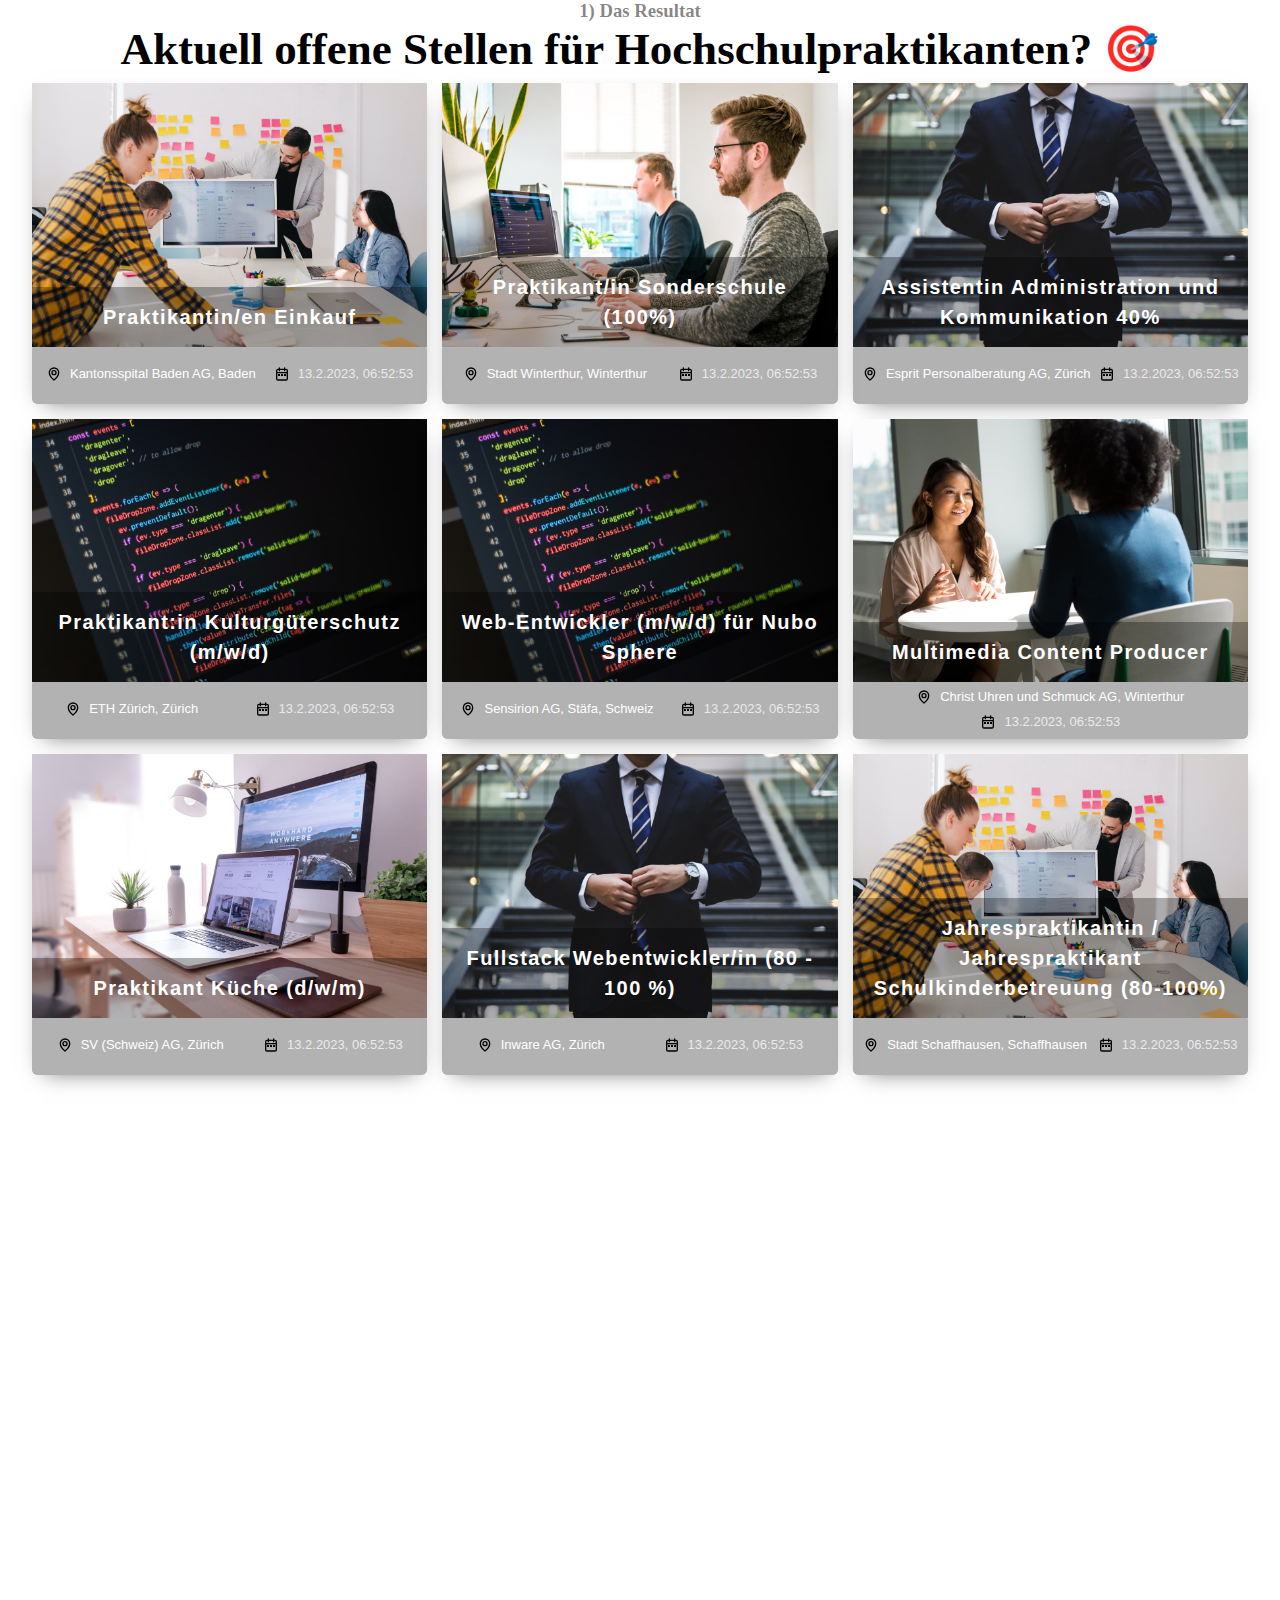
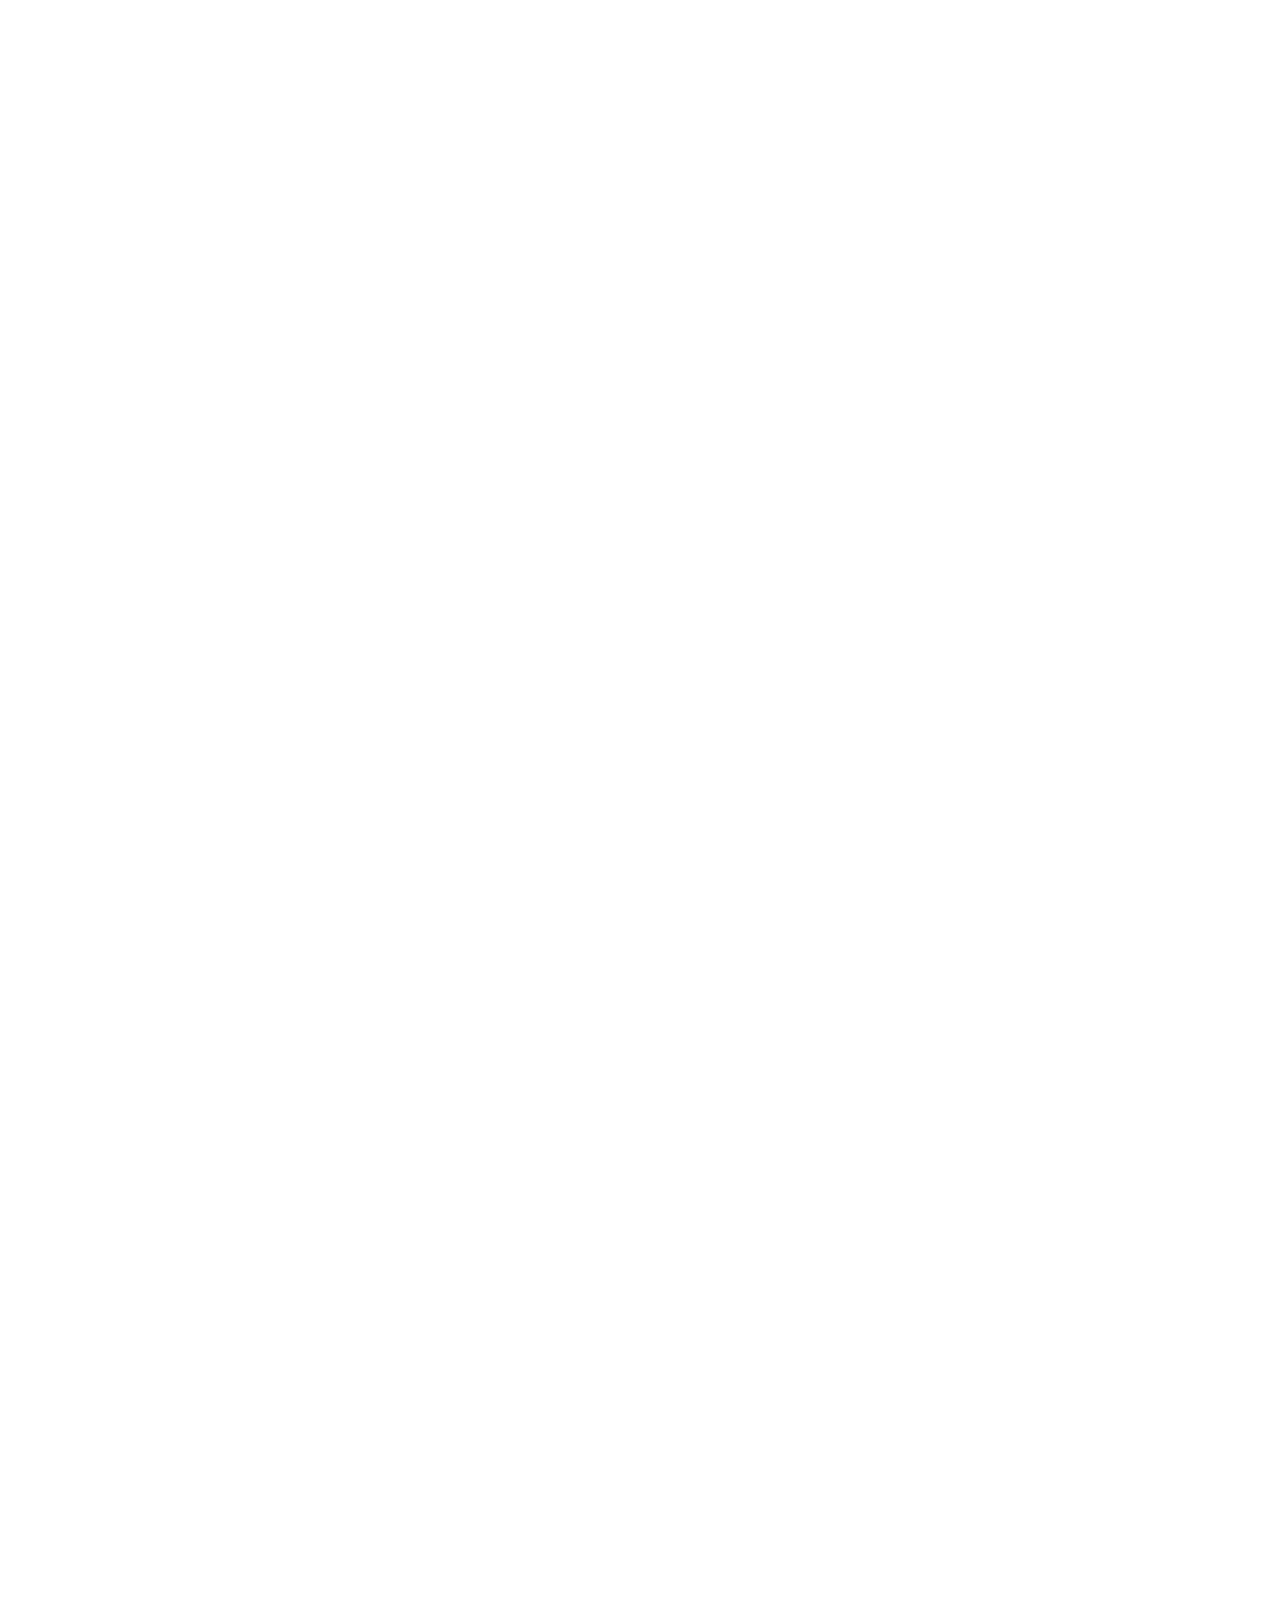
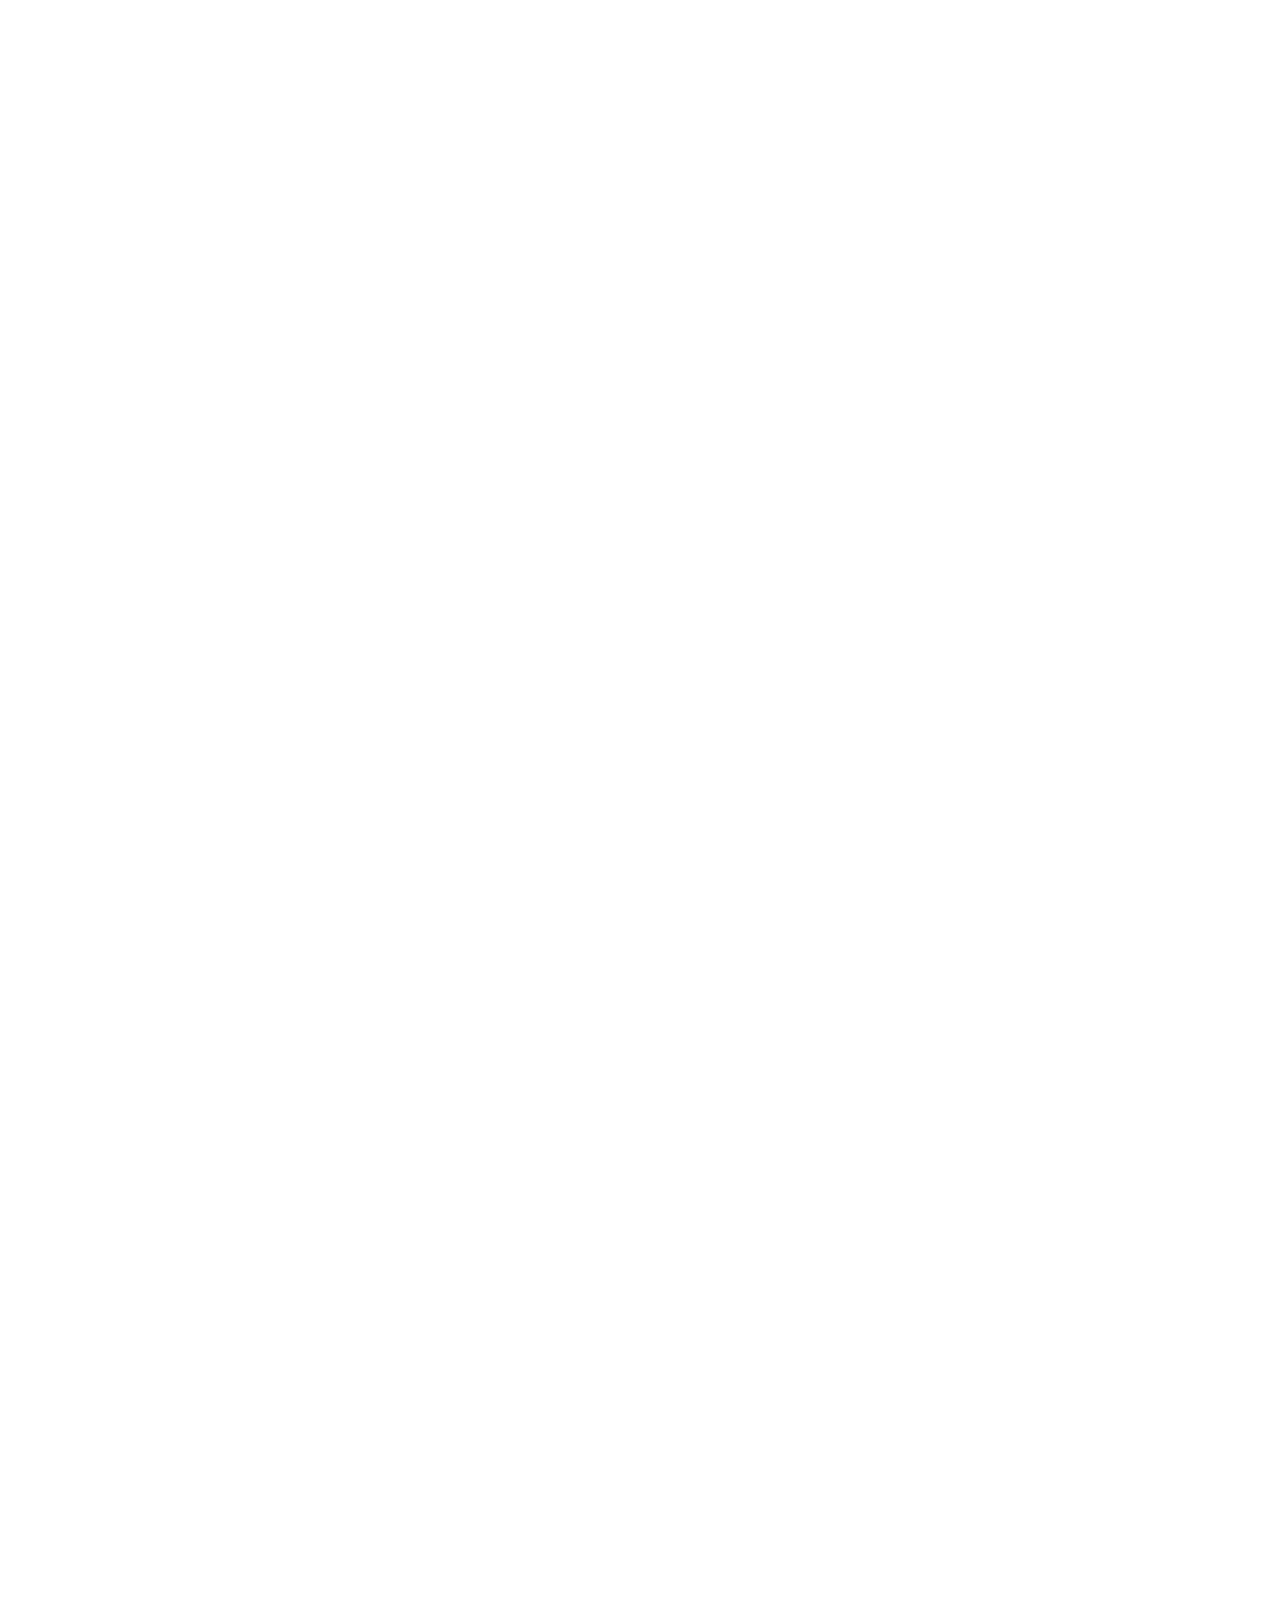
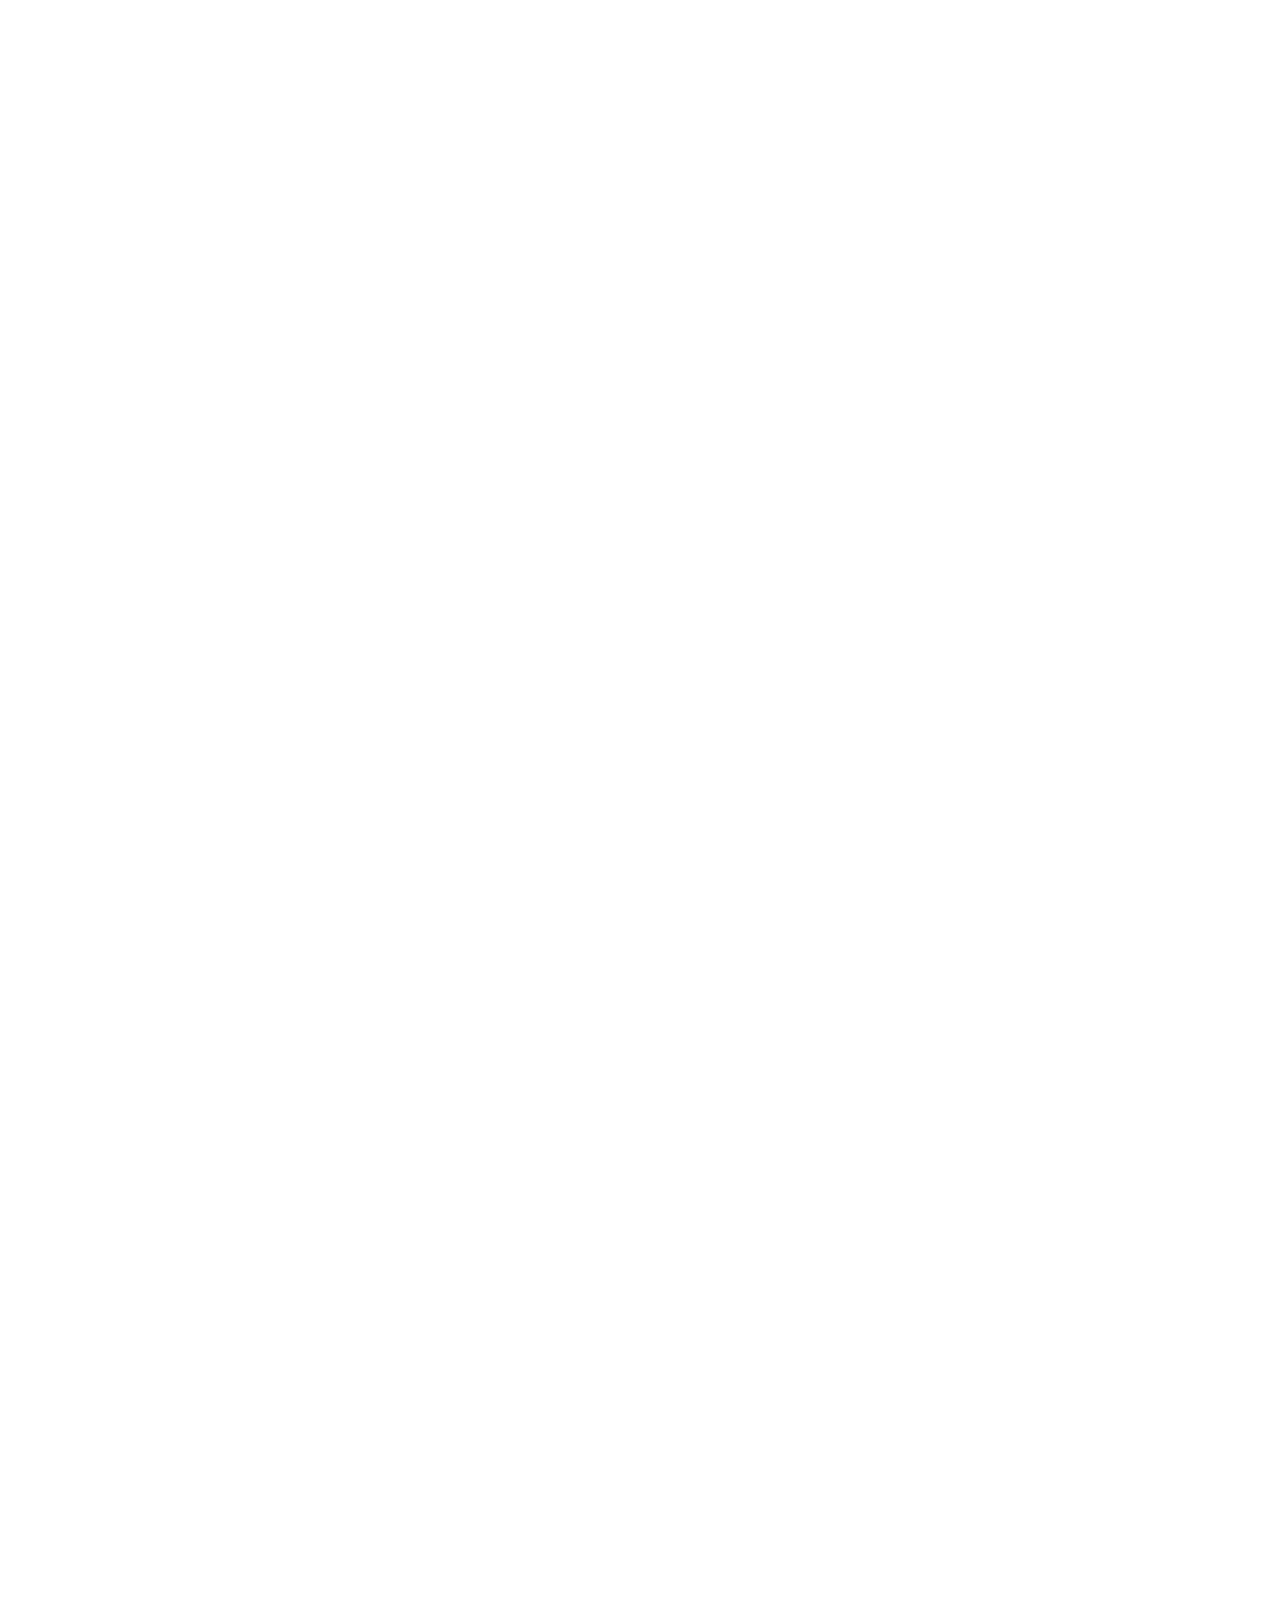
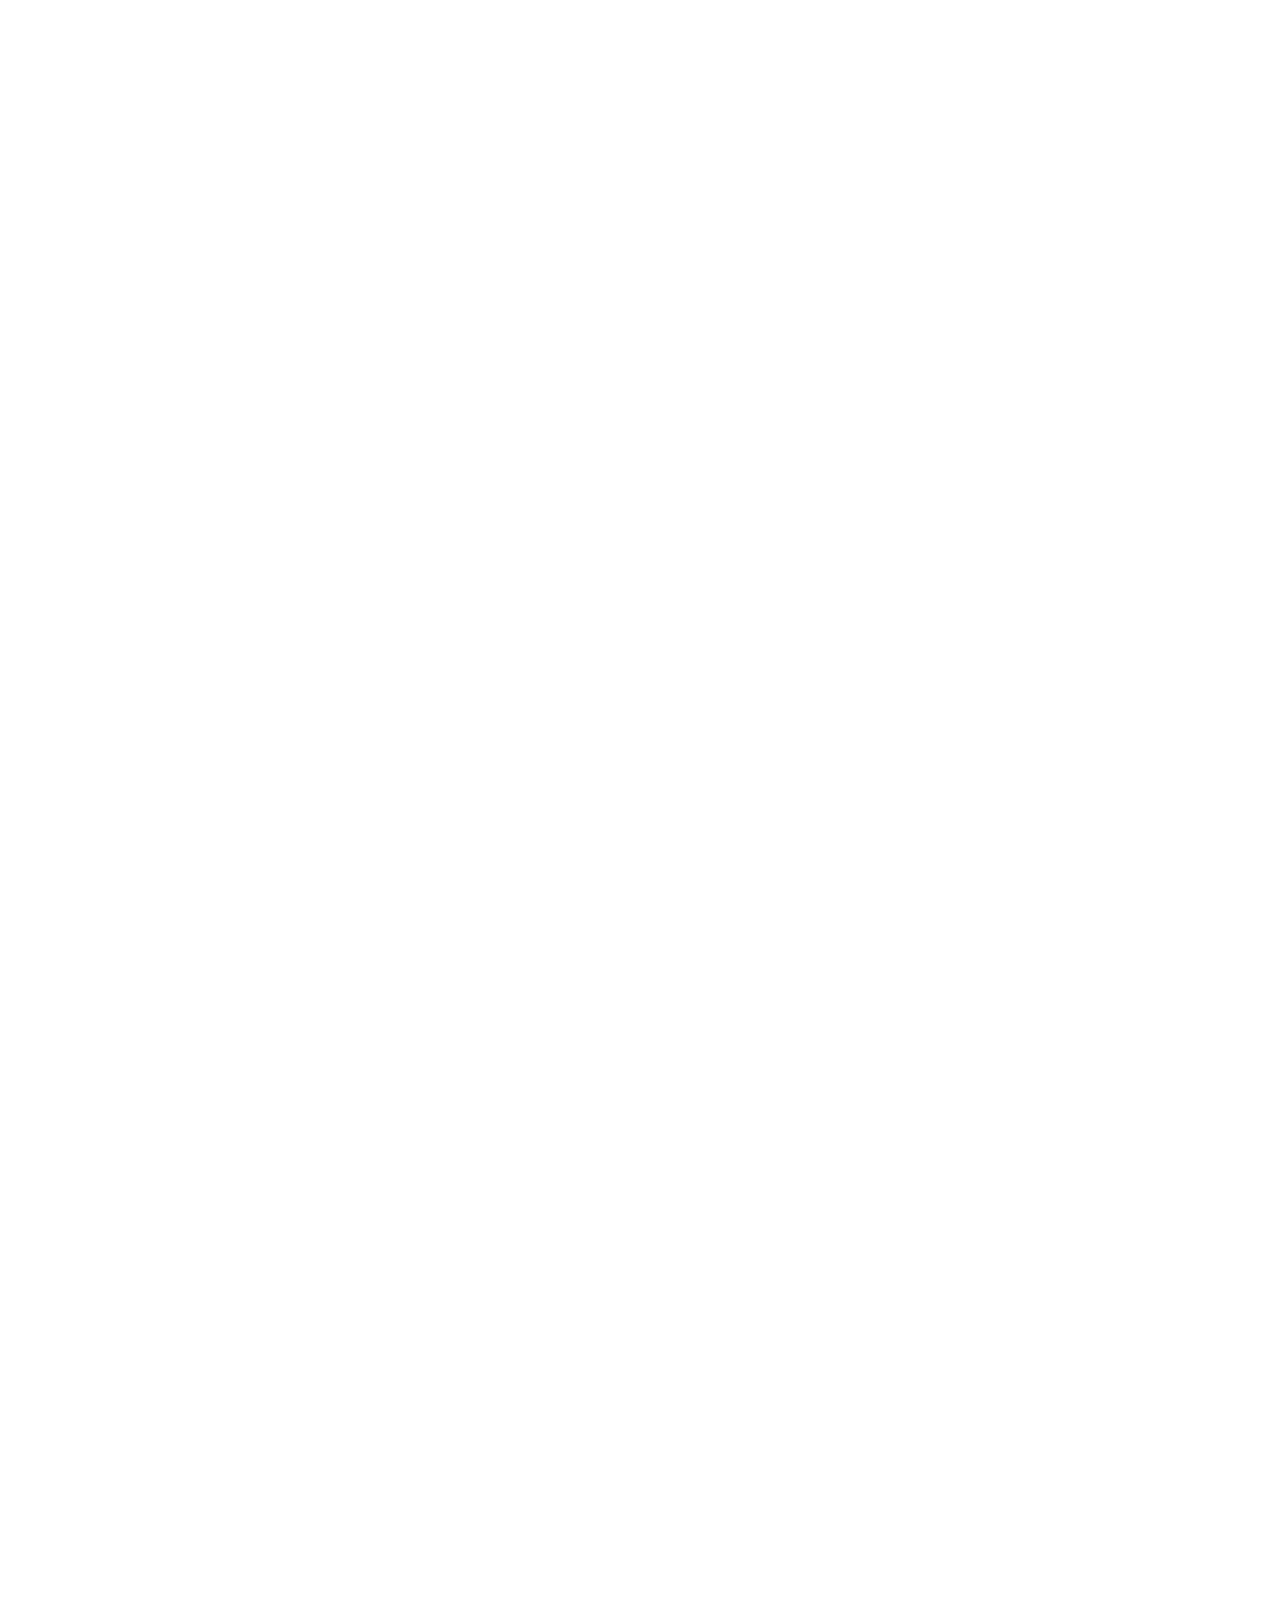
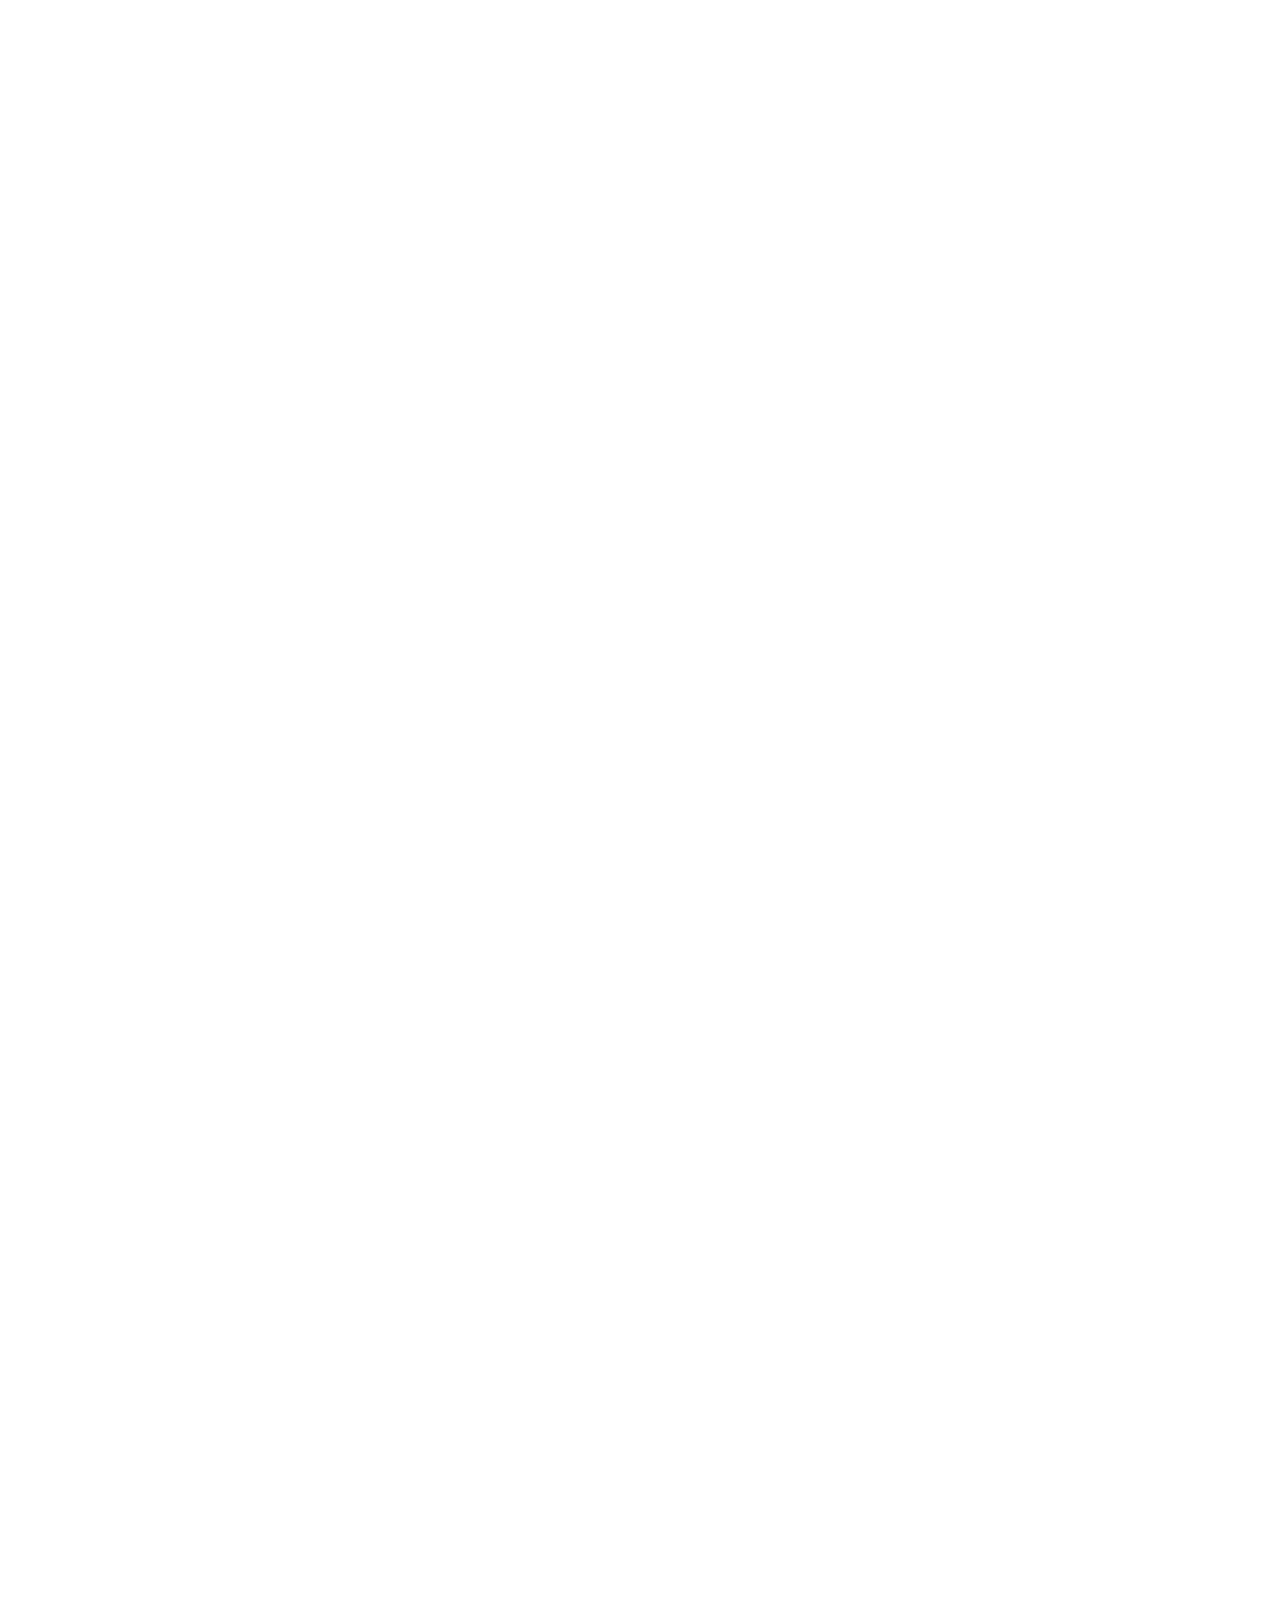
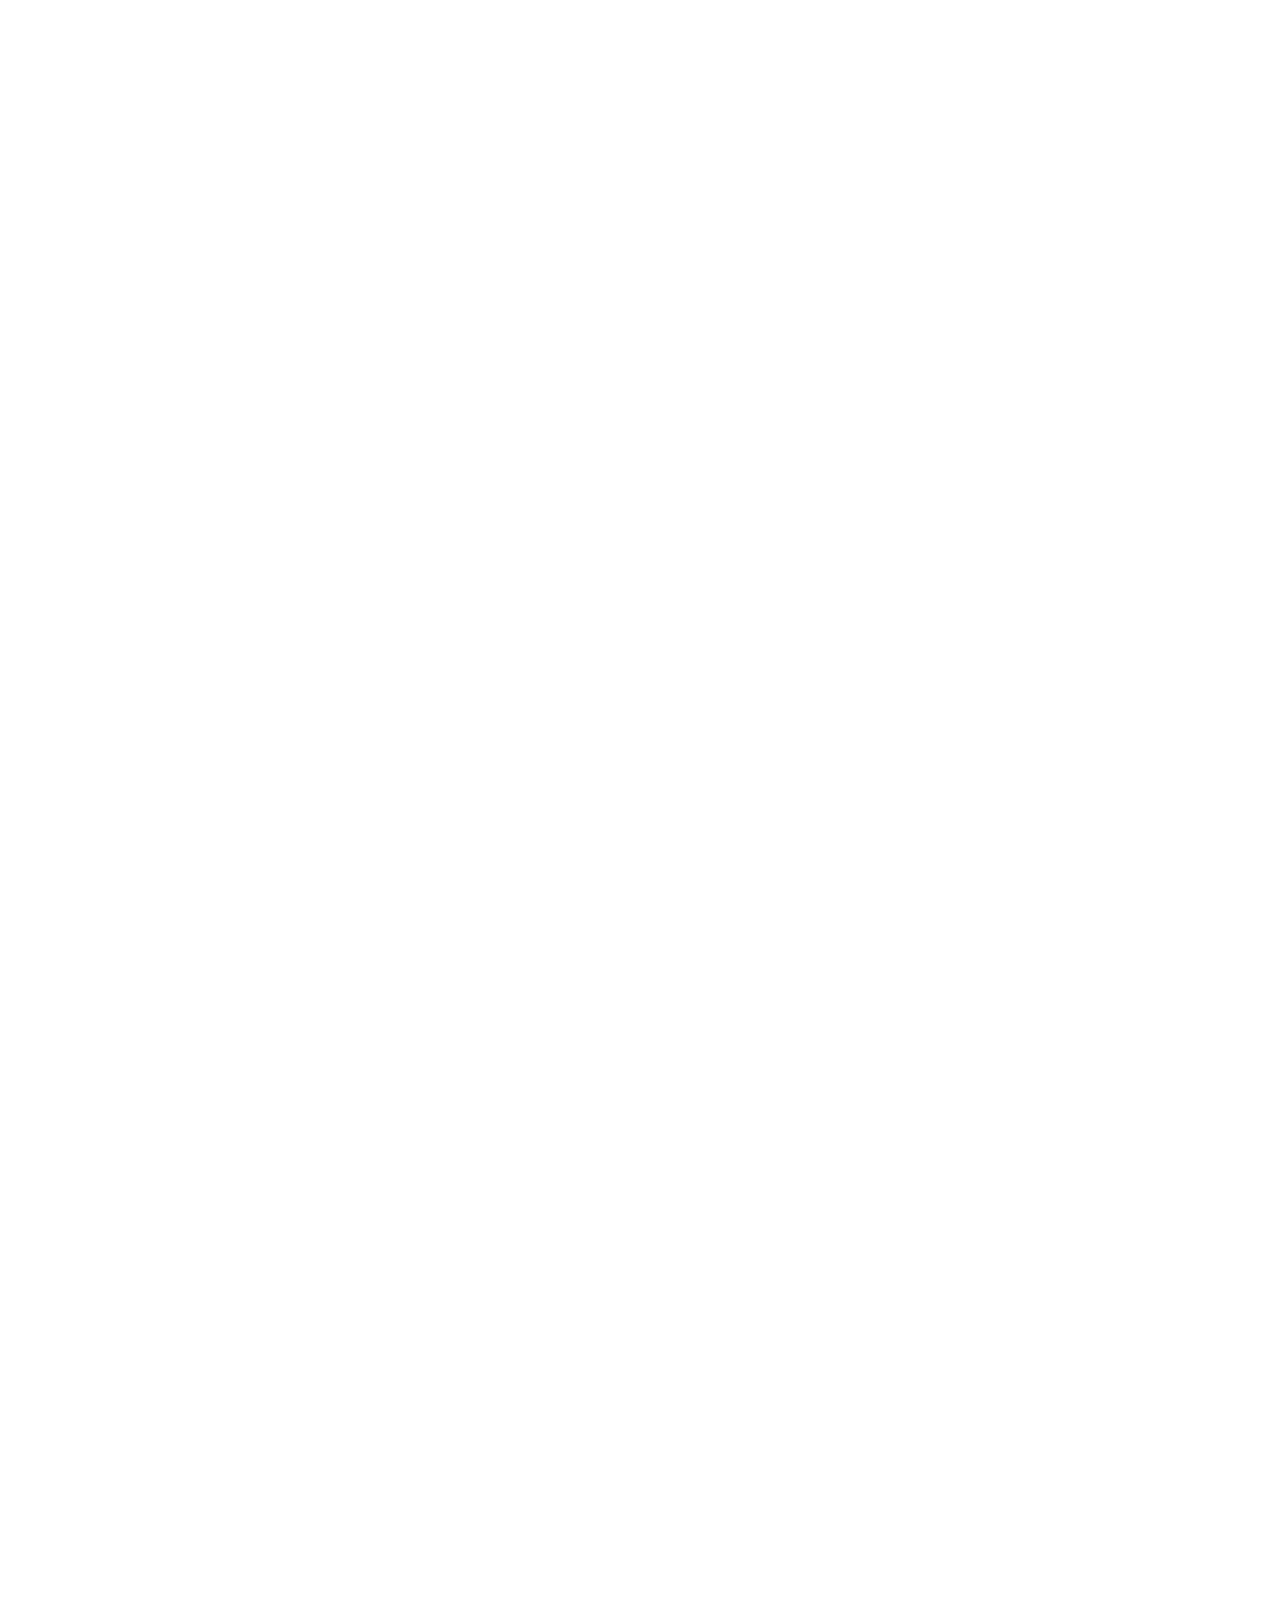
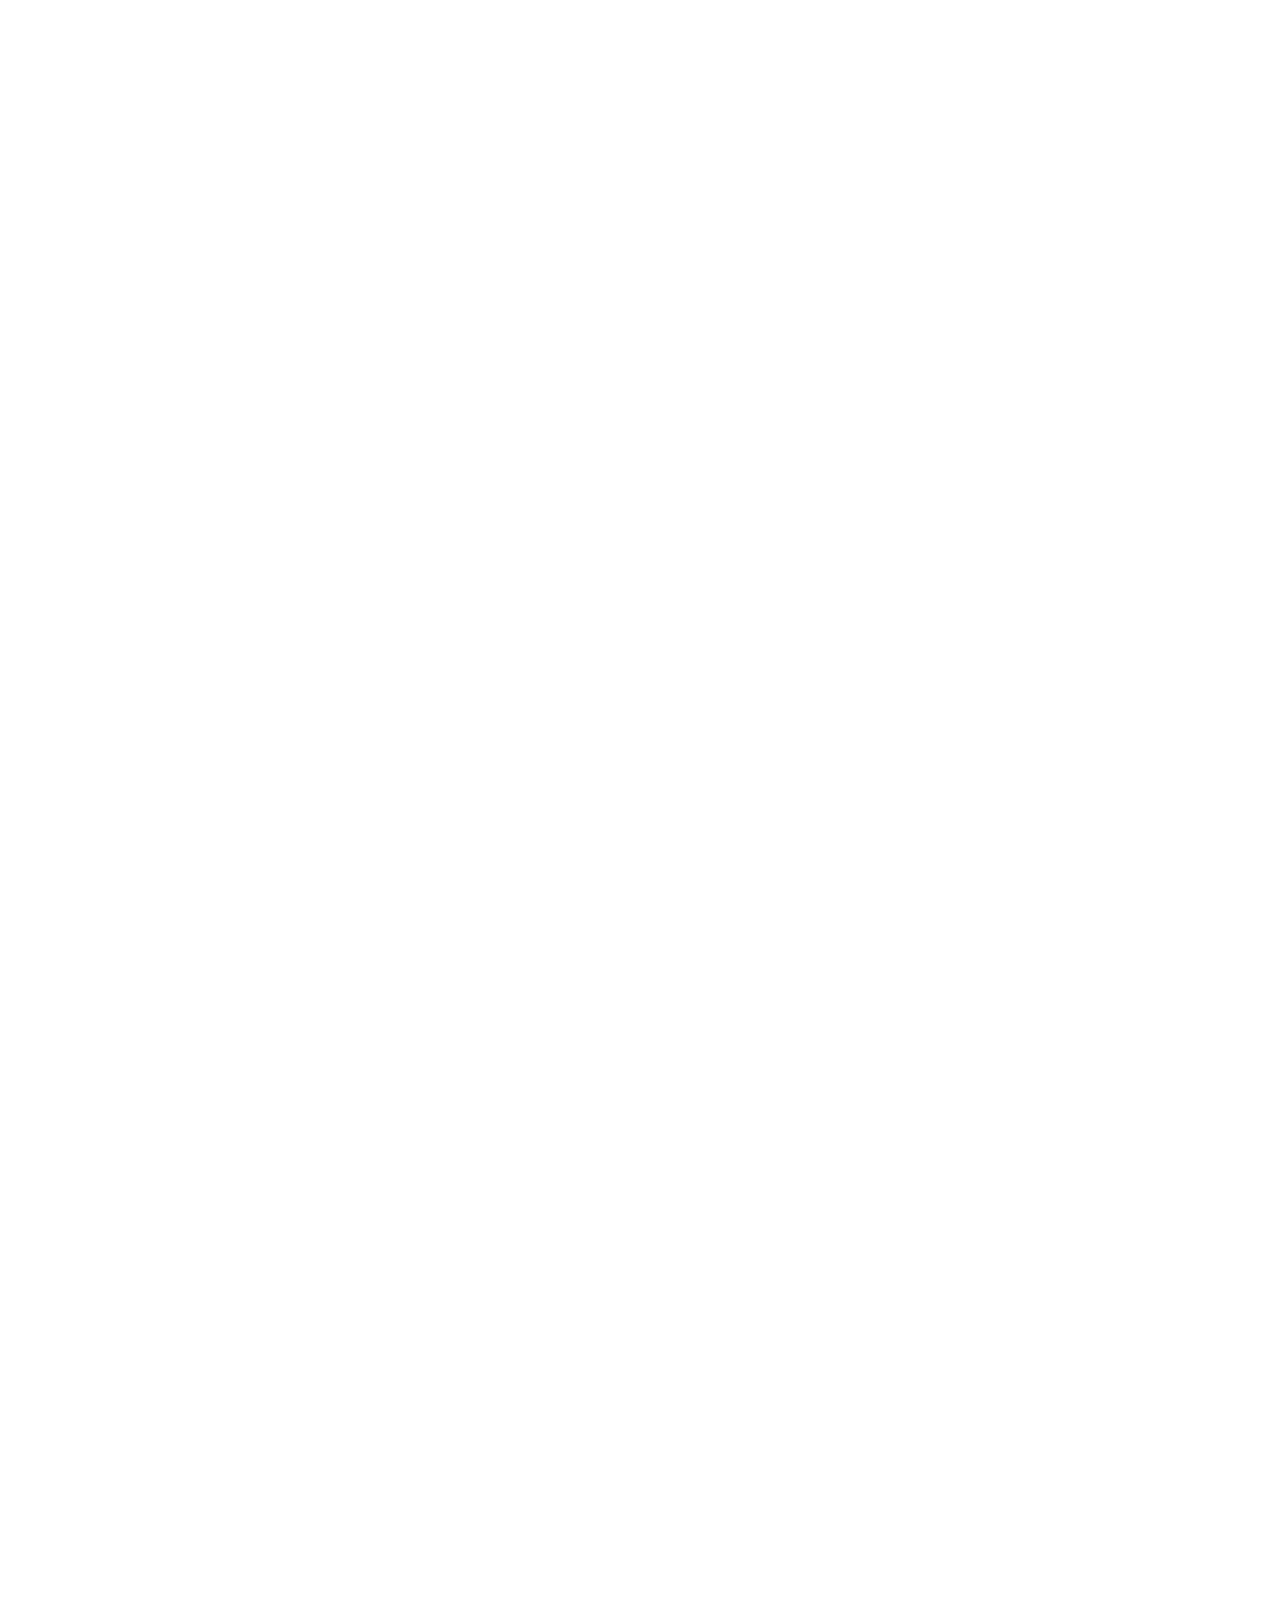
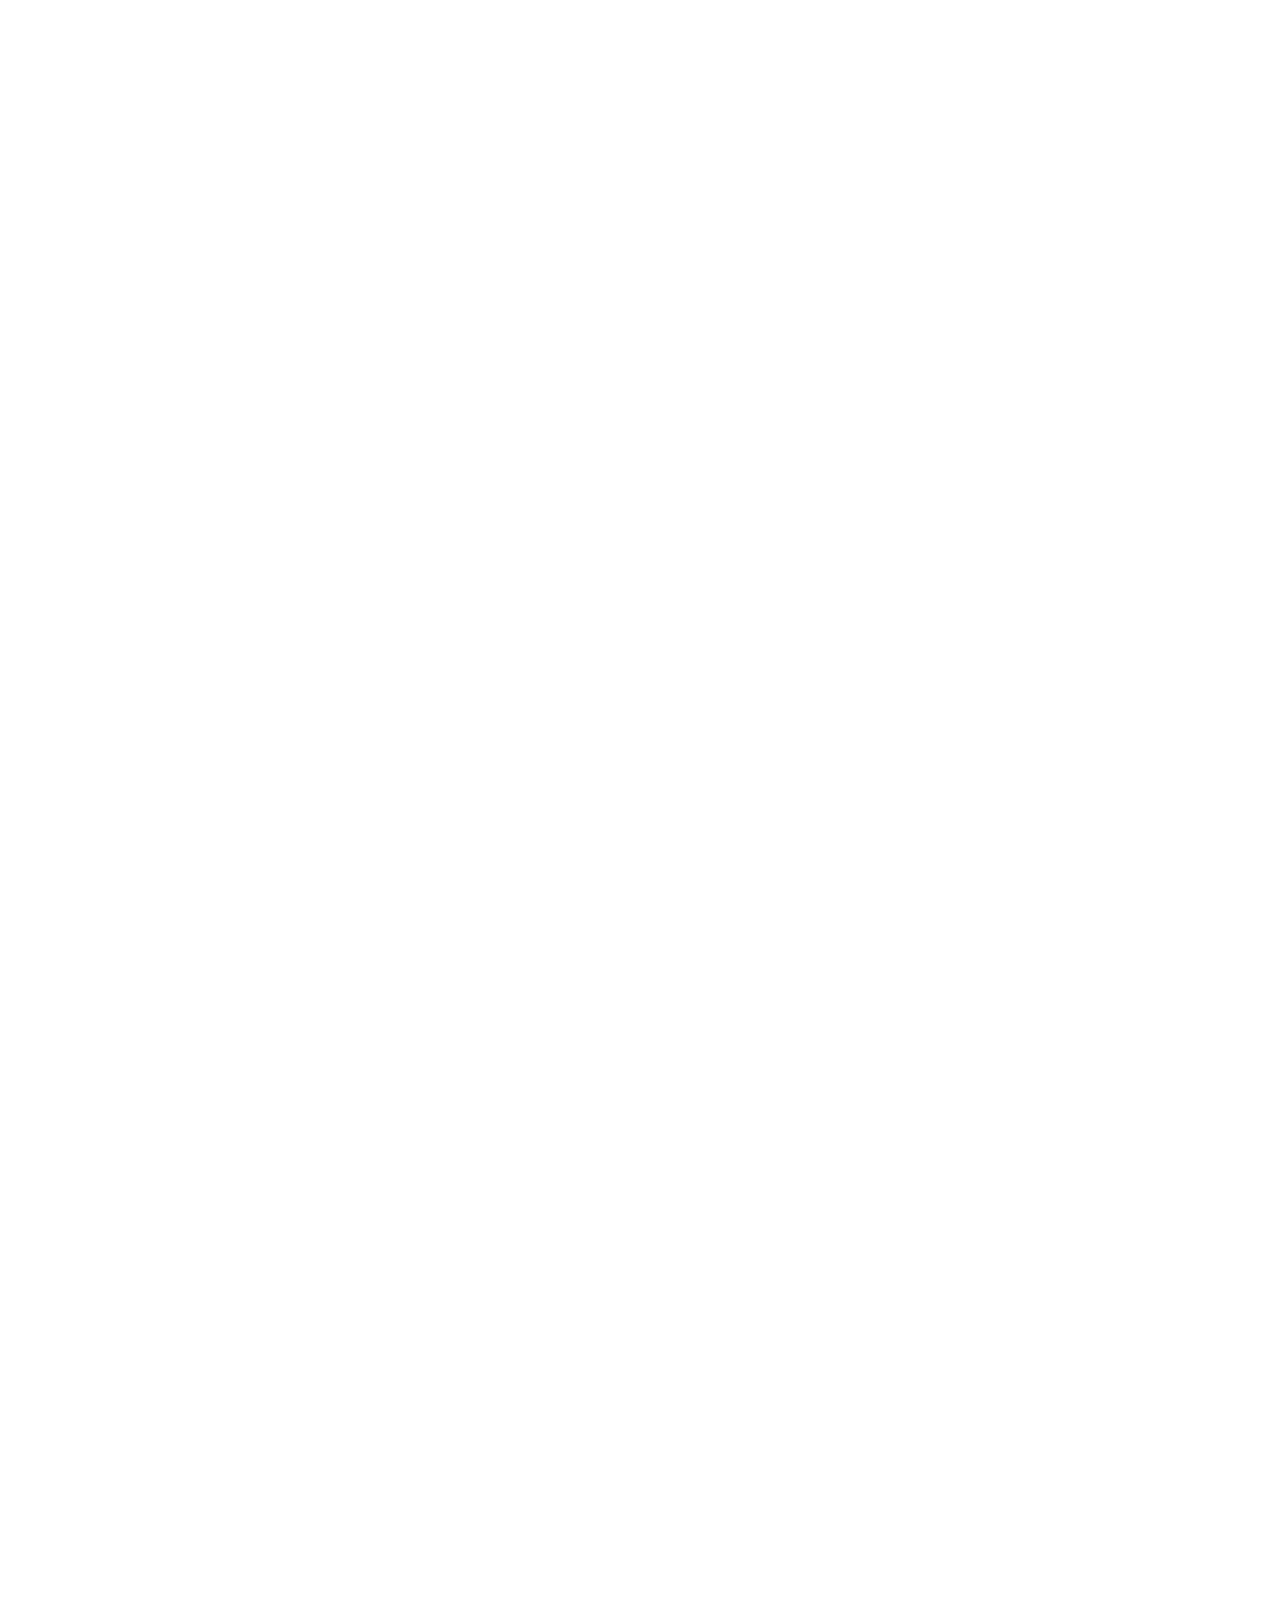
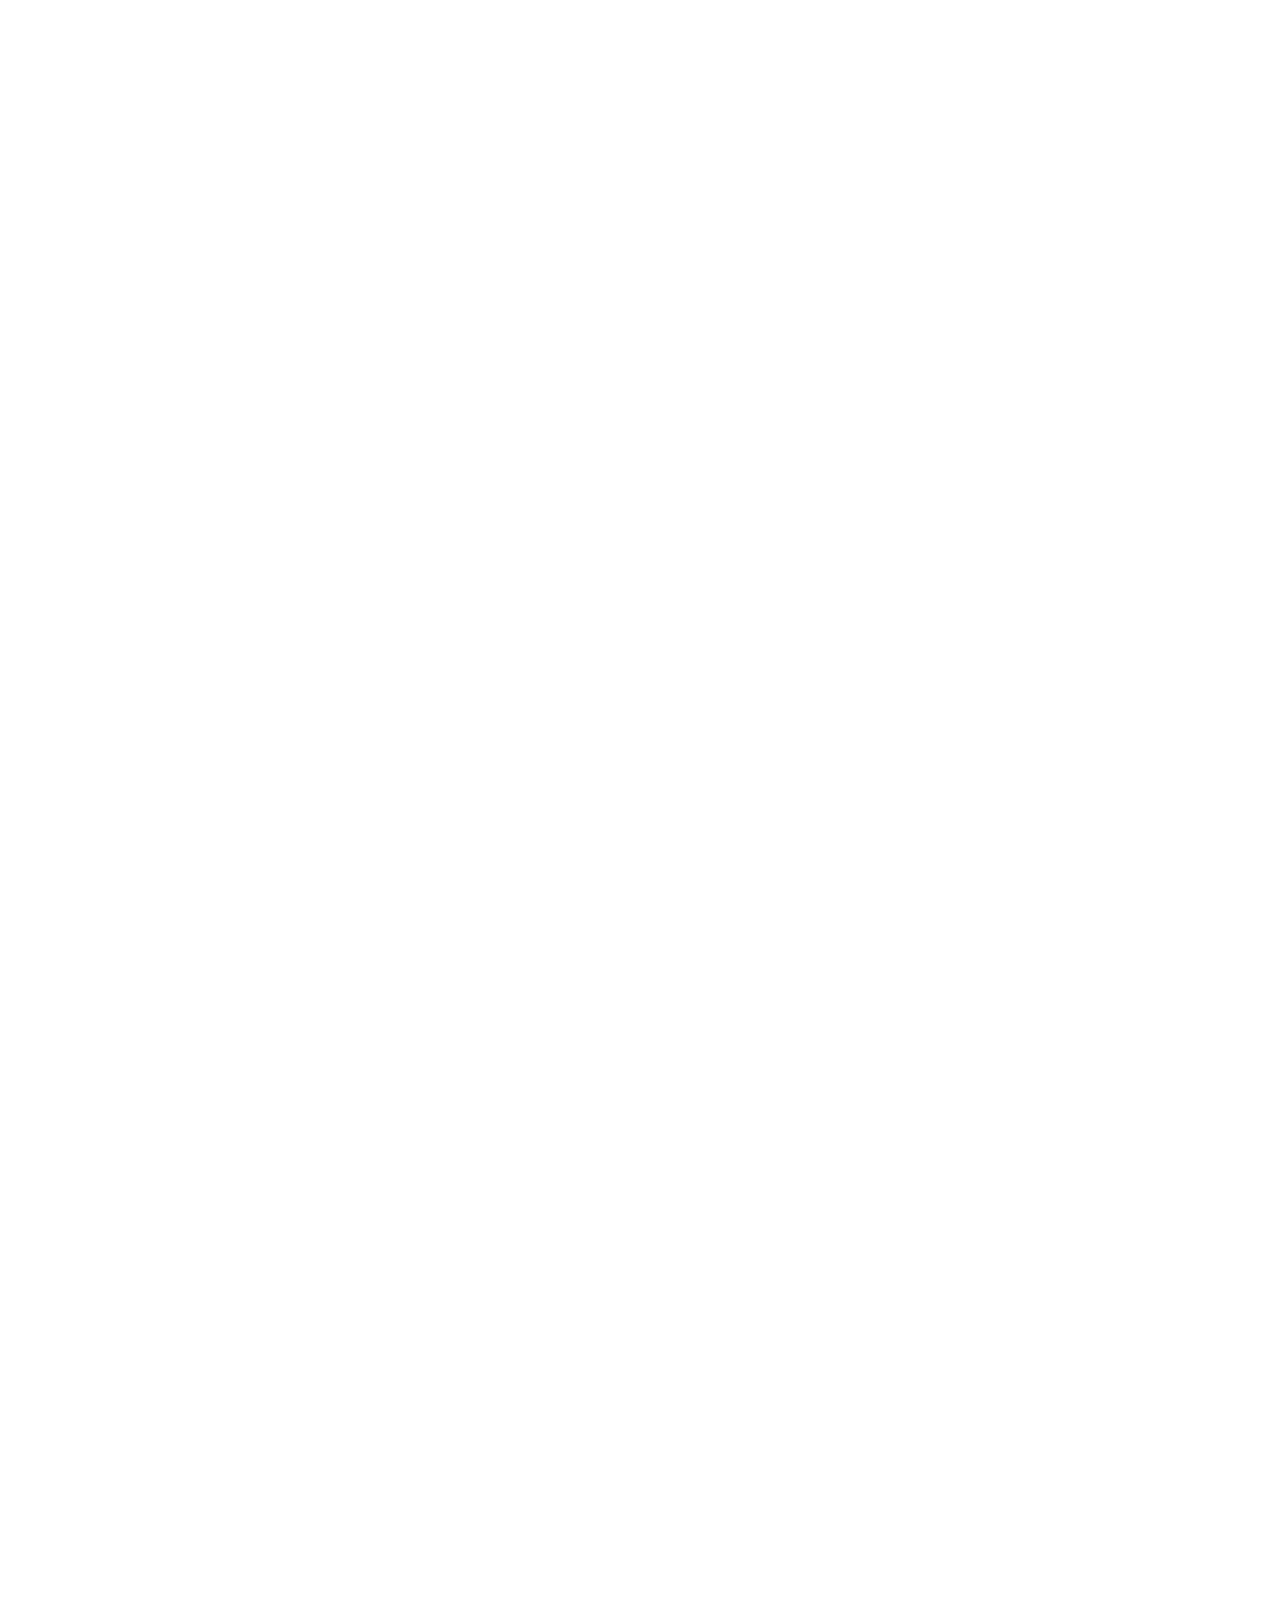
==== frontend-ui/index.html @ b2c623ce "Added all files to reproduce my project to build a ui" ====
<!DOCTYPE html>
<html lang="de">

<head>
	<meta http-equiv="Content-Type" content="text/html; charset=UTF-8">

	<meta http-equiv="X-UA-Compatible" content="IE=edge">
	<meta name="viewport" content="width=device-width, initial-scale=1.0">
	<title>GUI for Jobs</title>
	<link rel="stylesheet" href="/frontend-ui/static-styles.css">
	<script src="/frontend-ui/app.js" defer></script>
</head>

<body>

	  <div class="db-sect-1">
		<div class="db-sec-titles">
		  <h2 class="h2-dashboard">Aktuell offene Stellen für Hochschulpraktikanten? 🎯</h2>
		  <h3 class="h3-dashboard">Das Resultat</h3>
		</div>

		<div class="jobs-main-wrap">
			<div class="jobs-item"><a
					href="https://www.jobs.ch/de/stellenangebote/detail/d42a037b-f106-437b-9955-d4e9dcb86947/?hash=fbe73fe5ed397c42918bfc75508d3b07&amp;profile-id=02ce1cf1-efd1-4e40-ad52-3e8447c1fe2d&amp;reference-date=2023-02-11&amp;source=job_alert_email_direct&amp;pid=1&amp;utm_source=automail-job-push&amp;utm_medium=email&amp;utm_campaign=wb%3Ajobs%7Ctg%3Ab2c%7Ccn%3Aww%7Clg%3Ade%7Cmg%3Ajob-views%7Cpd%3An%7Ccd%3Ajob-alert&amp;utm_content=job-link&amp;uid=6c67e29e-faf0-4238-ad1d-0e2a6c78868c&amp;mid=4aa61211-4a1c-420b-a688-aee861d02926"
					target="_blank" rel="noreferrer">
					<div class="img-wrap">
						<img class="job-img" alt="A random Job-Image">
						<div class="transparency">
							<div class="info-wrap">
								<p class="job-title">Praktikantin/en Einkauf</p>
							</div>
						</div>
					</div>
					<div class="job-infos">
						<div class="employer-info">Kantonsspital Baden AG, Baden</div>
						<div class="date-info">13.2.2023, 06:52:53</div>
					</div>
				</a></div>
			<div class="jobs-item"><a
					href="https://www.jobs.ch/de/stellenangebote/detail/8ad6c589-8643-4232-9a1c-5e564fb06d7a/?source=job_alert_promo&amp;pid=1&amp;utm_source=automail-job-push&amp;utm_medium=email&amp;utm_campaign=wb%3Ajobs%7Ctg%3Ab2c%7Ccn%3Aww%7Clg%3Ade%7Cmg%3Ajob-views%7Cpd%3An%7Ccd%3Ajob-alert&amp;utm_content=job-link-promo&amp;uid=6c67e29e-faf0-4238-ad1d-0e2a6c78868c&amp;mid=4aa61211-4a1c-420b-a688-aee861d02926"
					target="_blank" rel="noreferrer">
					<div class="img-wrap">
						<img class="job-img" alt="A random Job-Image">
						<div class="transparency">
							<div class="info-wrap">
								<p class="job-title">Praktikant/in Sonderschule (100%)</p>
							</div>
						</div>
					</div>
					<div class="job-infos">
						<div class="employer-info">Stadt Winterthur, Winterthur</div>
						<div class="date-info">13.2.2023, 06:52:53</div>
					</div>
				</a></div>
			<div class="jobs-item"><a
					href="https://www.jobs.ch/de/stellenangebote/detail/8efa7870-c59c-4d46-a7e1-9d0071b95075/?hash=fbe73fe5ed397c42918bfc75508d3b07&amp;profile-id=02ce1cf1-efd1-4e40-ad52-3e8447c1fe2d&amp;reference-date=2023-02-11&amp;source=job_alert_email_direct&amp;pid=1&amp;utm_source=automail-job-push&amp;utm_medium=email&amp;utm_campaign=wb%3Ajobs%7Ctg%3Ab2c%7Ccn%3Aww%7Clg%3Ade%7Cmg%3Ajob-views%7Cpd%3An%7Ccd%3Ajob-alert&amp;utm_content=job-link&amp;uid=6c67e29e-faf0-4238-ad1d-0e2a6c78868c&amp;mid=4aa61211-4a1c-420b-a688-aee861d02926"
					target="_blank" rel="noreferrer">
					<div class="img-wrap">
						<img class="job-img" alt="A random Job-Image">
						<div class="transparency">
							<div class="info-wrap">
								<p class="job-title">Assistentin Administration und Kommunikation 40%</p>
							</div>
						</div>
					</div>
					<div class="job-infos">
						<div class="employer-info">Esprit Personalberatung AG, Zürich</div>
						<div class="date-info">13.2.2023, 06:52:53</div>
					</div>
				</a></div>
			<div class="jobs-item"><a
					href="https://www.jobs.ch/de/stellenangebote/detail/1e14dfa9-d906-4633-bedf-cce55b2559cf/?source=job_alert_promo&amp;pid=1&amp;utm_source=automail-job-push&amp;utm_medium=email&amp;utm_campaign=wb%3Ajobs%7Ctg%3Ab2c%7Ccn%3Aww%7Clg%3Ade%7Cmg%3Ajob-views%7Cpd%3An%7Ccd%3Ajob-alert&amp;utm_content=job-link-promo&amp;uid=6c67e29e-faf0-4238-ad1d-0e2a6c78868c&amp;mid=4aa61211-4a1c-420b-a688-aee861d02926"
					target="_blank" rel="noreferrer">
					<div class="img-wrap">
						<img class="job-img" alt="A random Job-Image">
						<div class="transparency">
							<div class="info-wrap">
								<p class="job-title">Praktikant:in Kulturgüterschutz (m/w/d)</p>
							</div>
						</div>
					</div>
					<div class="job-infos">
						<div class="employer-info">ETH Zürich, Zürich</div>
						<div class="date-info">13.2.2023, 06:52:53</div>
					</div>
				</a></div>
			<div class="jobs-item"><a
					href="https://www.jobs.ch/de/stellenangebote/detail/1084743a-dd41-4aab-8684-47fe29b6cdba/?source=job_alert_promo&amp;pid=1&amp;utm_source=automail-job-push&amp;utm_medium=email&amp;utm_campaign=wb%3Ajobs%7Ctg%3Ab2c%7Ccn%3Aww%7Clg%3Ade%7Cmg%3Ajob-views%7Cpd%3An%7Ccd%3Ajob-alert&amp;utm_content=job-link-promo&amp;uid=6c67e29e-faf0-4238-ad1d-0e2a6c78868c&amp;mid=4aa61211-4a1c-420b-a688-aee861d02926"
					target="_blank" rel="noreferrer">
					<div class="img-wrap">
						<img class="job-img" alt="A random Job-Image">
						<div class="transparency">
							<div class="info-wrap">
								<p class="job-title">Web-Entwickler (m/w/d) für Nubo Sphere</p>
							</div>
						</div>
					</div>
					<div class="job-infos">
						<div class="employer-info">Sensirion AG, Stäfa, Schweiz</div>
						<div class="date-info">13.2.2023, 06:52:53</div>
					</div>
				</a></div>
			<div class="jobs-item"><a
					href="https://www.jobs.ch/de/stellenangebote/detail/fcc39ccb-732c-4277-91d4-91e0740c3258/?source=job_alert_promo&amp;pid=1&amp;utm_source=automail-job-push&amp;utm_medium=email&amp;utm_campaign=wb%3Ajobs%7Ctg%3Ab2c%7Ccn%3Aww%7Clg%3Ade%7Cmg%3Ajob-views%7Cpd%3An%7Ccd%3Ajob-alert&amp;utm_content=job-link-promo&amp;uid=6c67e29e-faf0-4238-ad1d-0e2a6c78868c&amp;mid=4aa61211-4a1c-420b-a688-aee861d02926"
					target="_blank" rel="noreferrer">
					<div class="img-wrap">
						<img class="job-img" alt="A random Job-Image">
						<div class="transparency">
							<div class="info-wrap">
								<p class="job-title">Multimedia Content Producer</p>
							</div>
						</div>
					</div>
					<div class="job-infos">
						<div class="employer-info">Christ Uhren und Schmuck AG, Winterthur</div>
						<div class="date-info">13.2.2023, 06:52:53</div>
					</div>
				</a></div>
			<div class="jobs-item"><a
					href="https://www.jobs.ch/de/stellenangebote/detail/488e62a5-0ed8-4889-9551-92bb5db9c20d/?source=job_alert_promo&amp;pid=1&amp;utm_source=automail-job-push&amp;utm_medium=email&amp;utm_campaign=wb%3Ajobs%7Ctg%3Ab2c%7Ccn%3Aww%7Clg%3Ade%7Cmg%3Ajob-views%7Cpd%3An%7Ccd%3Ajob-alert&amp;utm_content=job-link-promo&amp;uid=6c67e29e-faf0-4238-ad1d-0e2a6c78868c&amp;mid=4aa61211-4a1c-420b-a688-aee861d02926"
					target="_blank" rel="noreferrer">
					<div class="img-wrap">
						<img class="job-img" alt="A random Job-Image">
						<div class="transparency">
							<div class="info-wrap">
								<p class="job-title">Praktikant Küche (d/w/m)</p>
							</div>
						</div>
					</div>
					<div class="job-infos">
						<div class="employer-info">SV (Schweiz) AG, Zürich</div>
						<div class="date-info">13.2.2023, 06:52:53</div>
					</div>
				</a></div>
			<div class="jobs-item"><a
					href="https://www.jobs.ch/de/stellenangebote/detail/688431a3-7bea-40c6-962c-511d11805c5e/?source=job_alert_promo&amp;pid=1&amp;utm_source=automail-job-push&amp;utm_medium=email&amp;utm_campaign=wb%3Ajobs%7Ctg%3Ab2c%7Ccn%3Aww%7Clg%3Ade%7Cmg%3Ajob-views%7Cpd%3An%7Ccd%3Ajob-alert&amp;utm_content=job-link-promo&amp;uid=6c67e29e-faf0-4238-ad1d-0e2a6c78868c&amp;mid=4aa61211-4a1c-420b-a688-aee861d02926"
					target="_blank" rel="noreferrer">
					<div class="img-wrap">
						<img class="job-img" alt="A random Job-Image">
						<div class="transparency">
							<div class="info-wrap">
								<p class="job-title">Fullstack Webentwickler/in (80 - 100 %)</p>
							</div>
						</div>
					</div>
					<div class="job-infos">
						<div class="employer-info">Inware AG, Zürich</div>
						<div class="date-info">13.2.2023, 06:52:53</div>
					</div>
				</a></div>
			<div class="jobs-item"><a
					href="https://www.jobs.ch/de/stellenangebote/detail/596dd1b3-904d-4fe9-aca6-09ddbf070ab8/?source=job_alert_promo&amp;pid=1&amp;utm_source=automail-job-push&amp;utm_medium=email&amp;utm_campaign=wb%3Ajobs%7Ctg%3Ab2c%7Ccn%3Aww%7Clg%3Ade%7Cmg%3Ajob-views%7Cpd%3An%7Ccd%3Ajob-alert&amp;utm_content=job-link-promo&amp;uid=6c67e29e-faf0-4238-ad1d-0e2a6c78868c&amp;mid=4aa61211-4a1c-420b-a688-aee861d02926"
					target="_blank" rel="noreferrer">
					<div class="img-wrap">
						<img class="job-img" alt="A random Job-Image">
						<div class="transparency">
							<div class="info-wrap">
								<p class="job-title">Jahrespraktikantin / Jahrespraktikant Schulkinderbetreuung (80-100%)</p>
							</div>
						</div>
					</div>
					<div class="job-infos">
						<div class="employer-info">Stadt Schaffhausen, Schaffhausen</div>
						<div class="date-info">13.2.2023, 06:52:53</div>
					</div>
				</a></div>
			<div class="jobs-item"><a
					href="https://www.jobs.ch/de/stellenangebote/detail/502c1aca-2429-4b4e-aab6-51193db931bd/?source=job_alert_promo&amp;pid=1&amp;utm_source=automail-job-push&amp;utm_medium=email&amp;utm_campaign=wb%3Ajobs%7Ctg%3Ab2c%7Ccn%3Aww%7Clg%3Ade%7Cmg%3Ajob-views%7Cpd%3An%7Ccd%3Ajob-alert&amp;utm_content=job-link-promo&amp;uid=6c67e29e-faf0-4238-ad1d-0e2a6c78868c&amp;mid=4aa61211-4a1c-420b-a688-aee861d02926"
					target="_blank" rel="noreferrer">
					<div class="img-wrap">
						<img class="job-img" alt="A random Job-Image">
						<div class="transparency">
							<div class="info-wrap">
								<p class="job-title">Engineering Manager w|m|d (Zurich - Hybrid Work Model 80-100%)</p>
							</div>
						</div>
					</div>
					<div class="job-infos">
						<div class="employer-info">SMG Swiss Marketplace Group AG, Zürich</div>
						<div class="date-info">13.2.2023, 06:52:53</div>
					</div>
				</a></div>
			<div class="jobs-item"><a
					href="https://www.jobs.ch/de/stellenangebote/detail/b6350d2c-5789-4540-ab86-127a4e8e998b/?source=job_alert_promo&amp;pid=1&amp;utm_source=automail-job-push&amp;utm_medium=email&amp;utm_campaign=wb%3Ajobs%7Ctg%3Ab2c%7Ccn%3Aww%7Clg%3Ade%7Cmg%3Ajob-views%7Cpd%3An%7Ccd%3Ajob-alert&amp;utm_content=job-link-promo&amp;uid=6c67e29e-faf0-4238-ad1d-0e2a6c78868c&amp;mid=4aa61211-4a1c-420b-a688-aee861d02926"
					target="_blank" rel="noreferrer">
					<div class="img-wrap">
						<img class="job-img" alt="A random Job-Image">
						<div class="transparency">
							<div class="info-wrap">
								<p class="job-title">Praktikantin Sporttherapie (m/w) 100%</p>
							</div>
						</div>
					</div>
					<div class="job-infos">
						<div class="employer-info">Kinderspital Zürich, Affoltern am Albis</div>
						<div class="date-info">13.2.2023, 06:52:53</div>
					</div>
				</a></div>
			<div class="jobs-item"><a
					href="https://www.jobs.ch/de/stellenangebote/detail/76828bd2-98ba-42e0-985d-48e74c82ee56/?source=job_alert_promo&amp;pid=1&amp;utm_source=automail-job-push&amp;utm_medium=email&amp;utm_campaign=wb%3Ajobs%7Ctg%3Ab2c%7Ccn%3Aww%7Clg%3Ade%7Cmg%3Ajob-views%7Cpd%3An%7Ccd%3Ajob-alert&amp;utm_content=job-link-promo&amp;uid=6c67e29e-faf0-4238-ad1d-0e2a6c78868c&amp;mid=4aa61211-4a1c-420b-a688-aee861d02926"
					target="_blank" rel="noreferrer">
					<div class="img-wrap">
						<img class="job-img" alt="A random Job-Image">
						<div class="transparency">
							<div class="info-wrap">
								<p class="job-title">Praktikant*in Aktivierungstherapie</p>
							</div>
						</div>
					</div>
					<div class="job-infos">
						<div class="employer-info">Stadt Zürich Gesundheitszentren für das Alter, Zürich</div>
						<div class="date-info">13.2.2023, 06:52:53</div>
					</div>
				</a></div>
			<div class="jobs-item"><a
					href="https://www.jobs.ch/de/stellenangebote/detail/e3ada7b2-668d-41ff-96d1-b6cb3065ad68/?source=job_alert_promo&amp;pid=1&amp;utm_source=automail-job-push&amp;utm_medium=email&amp;utm_campaign=wb%3Ajobs%7Ctg%3Ab2c%7Ccn%3Aww%7Clg%3Ade%7Cmg%3Ajob-views%7Cpd%3An%7Ccd%3Ajob-alert&amp;utm_content=job-link-promo&amp;uid=6c67e29e-faf0-4238-ad1d-0e2a6c78868c&amp;mid=4aa61211-4a1c-420b-a688-aee861d02926"
					target="_blank" rel="noreferrer">
					<div class="img-wrap">
						<img class="job-img" alt="A random Job-Image">
						<div class="transparency">
							<div class="info-wrap">
								<p class="job-title">Spezialist*innen Grundsteuern</p>
							</div>
						</div>
					</div>
					<div class="job-infos">
						<div class="employer-info">Zürich</div>
						<div class="date-info">13.2.2023, 06:52:53</div>
					</div>
				</a></div>
			<div class="jobs-item"><a
					href="https://www.jobs.ch/de/stellenangebote/detail/046f57dd-b00e-4070-9cbd-4df2dd0b1a42/?source=job_alert_promo&amp;pid=1&amp;utm_source=automail-job-push&amp;utm_medium=email&amp;utm_campaign=wb%3Ajobs%7Ctg%3Ab2c%7Ccn%3Aww%7Clg%3Ade%7Cmg%3Ajob-views%7Cpd%3An%7Ccd%3Ajob-alert&amp;utm_content=job-link-promo&amp;uid=6c67e29e-faf0-4238-ad1d-0e2a6c78868c&amp;mid=4aa61211-4a1c-420b-a688-aee861d02926"
					target="_blank" rel="noreferrer">
					<div class="img-wrap">
						<img class="job-img" alt="A random Job-Image">
						<div class="transparency">
							<div class="info-wrap">
								<p class="job-title">Internship Sensory Neuroscience</p>
							</div>
						</div>
					</div>
					<div class="job-infos">
						<div class="employer-info">Givaudan, Kemptthal (Switzerland) or Cincinnati (USA)</div>
						<div class="date-info">13.2.2023, 06:52:53</div>
					</div>
				</a></div>
			<div class="jobs-item"><a
					href="https://www.jobs.ch/de/stellenangebote/detail/4ce4d3aa-68ed-45d9-ba00-c9da6311af9b/?source=job_alert_promo&amp;pid=1&amp;utm_source=automail-job-push&amp;utm_medium=email&amp;utm_campaign=wb%3Ajobs%7Ctg%3Ab2c%7Ccn%3Aww%7Clg%3Ade%7Cmg%3Ajob-views%7Cpd%3An%7Ccd%3Ajob-alert&amp;utm_content=job-link-promo&amp;uid=6c67e29e-faf0-4238-ad1d-0e2a6c78868c&amp;mid=4aa61211-4a1c-420b-a688-aee861d02926"
					target="_blank" rel="noreferrer">
					<div class="img-wrap">
						<img class="job-img" alt="A random Job-Image">
						<div class="transparency">
							<div class="info-wrap">
								<p class="job-title">HR Systems &amp; Data Specialist (M/F/D) 100%</p>
							</div>
						</div>
					</div>
					<div class="job-infos">
						<div class="employer-info">Swissport International AG, Glattbrugg</div>
						<div class="date-info">13.2.2023, 06:52:53</div>
					</div>
				</a></div>
			<div class="jobs-item"><a
					href="https://www.jobs.ch/de/stellenangebote/detail/8efa7870-c59c-4d46-a7e1-9d0071b95075/?hash=6aba5feb1cb4599ab6c37d9dc49808c8&amp;profile-id=77e09f9e-eff8-45ad-9607-3410c2dd2404&amp;reference-date=2023-02-11&amp;source=job_alert_email_direct&amp;pid=1&amp;utm_source=automail-job-push&amp;utm_medium=email&amp;utm_campaign=wb%3Ajobs%7Ctg%3Ab2c%7Ccn%3Aww%7Clg%3Ade%7Cmg%3Ajob-views%7Cpd%3An%7Ccd%3Ajob-alert&amp;utm_content=job-link&amp;uid=6c67e29e-faf0-4238-ad1d-0e2a6c78868c&amp;mid=4aa61211-4a1c-420b-a688-aee861d02926"
					target="_blank" rel="noreferrer">
					<div class="img-wrap">
						<img class="job-img" alt="A random Job-Image">
						<div class="transparency">
							<div class="info-wrap">
								<p class="job-title">Assistentin Administration und Kommunikation 40%</p>
							</div>
						</div>
					</div>
					<div class="job-infos">
						<div class="employer-info">Esprit Personalberatung AG, Zürich</div>
						<div class="date-info">13.2.2023, 06:52:53</div>
					</div>
				</a></div>
			<div class="jobs-item"><a
					href="https://www.jobs.ch/de/stellenangebote/detail/d42a037b-f106-437b-9955-d4e9dcb86947/?hash=6aba5feb1cb4599ab6c37d9dc49808c8&amp;profile-id=77e09f9e-eff8-45ad-9607-3410c2dd2404&amp;reference-date=2023-02-11&amp;source=job_alert_email_direct&amp;pid=1&amp;utm_source=automail-job-push&amp;utm_medium=email&amp;utm_campaign=wb%3Ajobs%7Ctg%3Ab2c%7Ccn%3Aww%7Clg%3Ade%7Cmg%3Ajob-views%7Cpd%3An%7Ccd%3Ajob-alert&amp;utm_content=job-link&amp;uid=6c67e29e-faf0-4238-ad1d-0e2a6c78868c&amp;mid=4aa61211-4a1c-420b-a688-aee861d02926"
					target="_blank" rel="noreferrer">
					<div class="img-wrap">
						<img class="job-img" alt="A random Job-Image">
						<div class="transparency">
							<div class="info-wrap">
								<p class="job-title">Praktikantin/en Einkauf</p>
							</div>
						</div>
					</div>
					<div class="job-infos">
						<div class="employer-info">Kantonsspital Baden AG, Baden</div>
						<div class="date-info">13.2.2023, 06:52:53</div>
					</div>
				</a></div>
			<div class="jobs-item"><a
					href="https://www.jobs.ch/de/stellenangebote/detail/8efa7870-c59c-4d46-a7e1-9d0071b95075/?hash=b9eb68d765f0c7e76d531f542e05302e&amp;profile-id=c886c8e3-8247-4612-944b-15df77d6d964&amp;reference-date=2023-02-11&amp;source=job_alert_email_direct&amp;pid=1&amp;utm_source=automail-job-push&amp;utm_medium=email&amp;utm_campaign=wb%3Ajobs%7Ctg%3Ab2c%7Ccn%3Aww%7Clg%3Ade%7Cmg%3Ajob-views%7Cpd%3An%7Ccd%3Ajob-alert&amp;utm_content=job-link&amp;uid=6c67e29e-faf0-4238-ad1d-0e2a6c78868c&amp;mid=4aa61211-4a1c-420b-a688-aee861d02926"
					target="_blank" rel="noreferrer">
					<div class="img-wrap">
						<img class="job-img" alt="A random Job-Image">
						<div class="transparency">
							<div class="info-wrap">
								<p class="job-title">Assistentin Administration und Kommunikation 40%</p>
							</div>
						</div>
					</div>
					<div class="job-infos">
						<div class="employer-info">Esprit Personalberatung AG, Zürich</div>
						<div class="date-info">13.2.2023, 06:52:53</div>
					</div>
				</a></div>
			<div class="jobs-item"><a
					href="https://www.jobs.ch/de/stellenangebote/detail/d42a037b-f106-437b-9955-d4e9dcb86947/?hash=b9eb68d765f0c7e76d531f542e05302e&amp;profile-id=c886c8e3-8247-4612-944b-15df77d6d964&amp;reference-date=2023-02-11&amp;source=job_alert_email_direct&amp;pid=1&amp;utm_source=automail-job-push&amp;utm_medium=email&amp;utm_campaign=wb%3Ajobs%7Ctg%3Ab2c%7Ccn%3Aww%7Clg%3Ade%7Cmg%3Ajob-views%7Cpd%3An%7Ccd%3Ajob-alert&amp;utm_content=job-link&amp;uid=6c67e29e-faf0-4238-ad1d-0e2a6c78868c&amp;mid=4aa61211-4a1c-420b-a688-aee861d02926"
					target="_blank" rel="noreferrer">
					<div class="img-wrap">
						<img class="job-img" alt="A random Job-Image">
						<div class="transparency">
							<div class="info-wrap">
								<p class="job-title">Praktikantin/en Einkauf</p>
							</div>
						</div>
					</div>
					<div class="job-infos">
						<div class="employer-info">Kantonsspital Baden AG, Baden</div>
						<div class="date-info">13.2.2023, 06:52:53</div>
					</div>
				</a></div>
			<div class="jobs-item"><a
					href="https://www.jobs.ch/de/stellenangebote/detail/57b636df-b2b0-49ca-b4f4-786e5b3137b2/?source=job_alert_promo&amp;pid=1&amp;utm_source=automail-job-push&amp;utm_medium=email&amp;utm_campaign=wb%3Ajobs%7Ctg%3Ab2c%7Ccn%3Aww%7Clg%3Ade%7Cmg%3Ajob-views%7Cpd%3An%7Ccd%3Ajob-alert&amp;utm_content=job-link-promo&amp;uid=6c67e29e-faf0-4238-ad1d-0e2a6c78868c&amp;mid=4aa61211-4a1c-420b-a688-aee861d02926"
					target="_blank" rel="noreferrer">
					<div class="img-wrap">
						<img class="job-img" alt="A random Job-Image">
						<div class="transparency">
							<div class="info-wrap">
								<p class="job-title">Senior Web Engineer (m/w)</p>
							</div>
						</div>
					</div>
					<div class="job-infos">
						<div class="employer-info">univativ Schweiz AG, Zürich</div>
						<div class="date-info">13.2.2023, 06:52:53</div>
					</div>
				</a></div>
			<div class="jobs-item"><a
					href="https://www.jobs.ch/de/stellenangebote/detail/e901ef33-503b-4e2f-957d-1b42b043b7ad/?source=job_alert_promo&amp;pid=1&amp;utm_source=automail-job-push&amp;utm_medium=email&amp;utm_campaign=wb%3Ajobs%7Ctg%3Ab2c%7Ccn%3Aww%7Clg%3Ade%7Cmg%3Ajob-views%7Cpd%3An%7Ccd%3Ajob-alert&amp;utm_content=job-link-promo&amp;uid=6c67e29e-faf0-4238-ad1d-0e2a6c78868c&amp;mid=dd619fba-60d4-4373-9ab7-34c7b2c8d8f3"
					target="_blank" rel="noreferrer">
					<div class="img-wrap">
						<img class="job-img" alt="A random Job-Image">
						<div class="transparency">
							<div class="info-wrap">
								<p class="job-title">Praktikantin/Praktikant im Pflegedienst 80 - 100 %</p>
							</div>
						</div>
					</div>
					<div class="job-infos">
						<div class="employer-info">Klinik Lengg AG, Zürich</div>
						<div class="date-info">12.2.2023, 06:58:33</div>
					</div>
				</a></div>
			<div class="jobs-item"><a
					href="https://www.jobs.ch/de/stellenangebote/detail/385c2093-8327-49cb-8f75-d54bbaa7634c/?source=job_alert_promo&amp;pid=1&amp;utm_source=automail-job-push&amp;utm_medium=email&amp;utm_campaign=wb%3Ajobs%7Ctg%3Ab2c%7Ccn%3Aww%7Clg%3Ade%7Cmg%3Ajob-views%7Cpd%3An%7Ccd%3Ajob-alert&amp;utm_content=job-link-promo&amp;uid=6c67e29e-faf0-4238-ad1d-0e2a6c78868c&amp;mid=dd619fba-60d4-4373-9ab7-34c7b2c8d8f3"
					target="_blank" rel="noreferrer">
					<div class="img-wrap">
						<img class="job-img" alt="A random Job-Image">
						<div class="transparency">
							<div class="info-wrap">
								<p class="job-title">Trainee Sales Power Systems (w/m/d) - get yourself CHARGED</p>
							</div>
						</div>
					</div>
					<div class="job-infos">
						<div class="employer-info">Schneider Electric, Region Bern, Zürcher Unterland / Limmattal</div>
						<div class="date-info">12.2.2023, 06:58:33</div>
					</div>
				</a></div>
			<div class="jobs-item"><a
					href="https://www.jobs.ch/de/stellenangebote/detail/dd26f818-a86d-4cbc-8819-9fd963a21775/?source=job_alert_promo&amp;pid=1&amp;utm_source=automail-job-push&amp;utm_medium=email&amp;utm_campaign=wb%3Ajobs%7Ctg%3Ab2c%7Ccn%3Aww%7Clg%3Ade%7Cmg%3Ajob-views%7Cpd%3An%7Ccd%3Ajob-alert&amp;utm_content=job-link-promo&amp;uid=6c67e29e-faf0-4238-ad1d-0e2a6c78868c&amp;mid=dd619fba-60d4-4373-9ab7-34c7b2c8d8f3"
					target="_blank" rel="noreferrer">
					<div class="img-wrap">
						<img class="job-img" alt="A random Job-Image">
						<div class="transparency">
							<div class="info-wrap">
								<p class="job-title">Bist Du unser neuer Praktikant? (w/m/d) ?</p>
							</div>
						</div>
					</div>
					<div class="job-infos">
						<div class="employer-info">Run my Accounts AG, Stäfa</div>
						<div class="date-info">12.2.2023, 06:58:33</div>
					</div>
				</a></div>
			<div class="jobs-item"><a
					href="https://www.jobs.ch/de/stellenangebote/detail/b39b0b8f-b799-4b8b-aa62-2d40e8b1dd22/?source=job_alert_promo&amp;pid=1&amp;utm_source=automail-job-push&amp;utm_medium=email&amp;utm_campaign=wb%3Ajobs%7Ctg%3Ab2c%7Ccn%3Aww%7Clg%3Ade%7Cmg%3Ajob-views%7Cpd%3An%7Ccd%3Ajob-alert&amp;utm_content=job-link-promo&amp;uid=6c67e29e-faf0-4238-ad1d-0e2a6c78868c&amp;mid=dd619fba-60d4-4373-9ab7-34c7b2c8d8f3"
					target="_blank" rel="noreferrer">
					<div class="img-wrap">
						<img class="job-img" alt="A random Job-Image">
						<div class="transparency">
							<div class="info-wrap">
								<p class="job-title">Senior Data Scientist (80-100%)</p>
							</div>
						</div>
					</div>
					<div class="job-infos">
						<div class="employer-info">Cembra Money Bank, Zürich</div>
						<div class="date-info">12.2.2023, 06:58:33</div>
					</div>
				</a></div>
			<div class="jobs-item"><a
					href="https://www.jobs.ch/de/stellenangebote/detail/c0ace398-44f3-4206-b608-c904bc98f8d3/?source=job_alert_promo&amp;pid=1&amp;utm_source=automail-job-push&amp;utm_medium=email&amp;utm_campaign=wb%3Ajobs%7Ctg%3Ab2c%7Ccn%3Aww%7Clg%3Ade%7Cmg%3Ajob-views%7Cpd%3An%7Ccd%3Ajob-alert&amp;utm_content=job-link-promo&amp;uid=6c67e29e-faf0-4238-ad1d-0e2a6c78868c&amp;mid=dd619fba-60d4-4373-9ab7-34c7b2c8d8f3"
					target="_blank" rel="noreferrer">
					<div class="img-wrap">
						<img class="job-img" alt="A random Job-Image">
						<div class="transparency">
							<div class="info-wrap">
								<p class="job-title">(Senior) UI Designer</p>
							</div>
						</div>
					</div>
					<div class="job-infos">
						<div class="employer-info">Digitec, Zürich</div>
						<div class="date-info">12.2.2023, 06:58:33</div>
					</div>
				</a></div>
			<div class="jobs-item"><a
					href="https://www.jobs.ch/de/stellenangebote/detail/417f9fce-a85b-40f7-8652-64770a8eca23/?source=job_alert_promo&amp;pid=1&amp;utm_source=automail-job-push&amp;utm_medium=email&amp;utm_campaign=wb%3Ajobs%7Ctg%3Ab2c%7Ccn%3Aww%7Clg%3Ade%7Cmg%3Ajob-views%7Cpd%3An%7Ccd%3Ajob-alert&amp;utm_content=job-link-promo&amp;uid=6c67e29e-faf0-4238-ad1d-0e2a6c78868c&amp;mid=dd619fba-60d4-4373-9ab7-34c7b2c8d8f3"
					target="_blank" rel="noreferrer">
					<div class="img-wrap">
						<img class="job-img" alt="A random Job-Image">
						<div class="transparency">
							<div class="info-wrap">
								<p class="job-title">Technical Partner Manager (m/w/d)</p>
							</div>
						</div>
					</div>
					<div class="job-infos">
						<div class="employer-info">Goldbach Group AG, Küsnacht</div>
						<div class="date-info">12.2.2023, 06:58:33</div>
					</div>
				</a></div>
			<div class="jobs-item"><a
					href="https://www.jobs.ch/de/stellenangebote/detail/d630e3a1-e019-4c84-a01a-3f76d72a2ba2/?source=job_alert_promo&amp;pid=1&amp;utm_source=automail-job-push&amp;utm_medium=email&amp;utm_campaign=wb%3Ajobs%7Ctg%3Ab2c%7Ccn%3Aww%7Clg%3Ade%7Cmg%3Ajob-views%7Cpd%3An%7Ccd%3Ajob-alert&amp;utm_content=job-link-promo&amp;uid=6c67e29e-faf0-4238-ad1d-0e2a6c78868c&amp;mid=dd619fba-60d4-4373-9ab7-34c7b2c8d8f3"
					target="_blank" rel="noreferrer">
					<div class="img-wrap">
						<img class="job-img" alt="A random Job-Image">
						<div class="transparency">
							<div class="info-wrap">
								<p class="job-title">Praktikantin / Praktikant 100%</p>
							</div>
						</div>
					</div>
					<div class="job-infos">
						<div class="employer-info">SIS Swiss International School Schweiz AG, Männedorf</div>
						<div class="date-info">12.2.2023, 06:58:33</div>
					</div>
				</a></div>
			<div class="jobs-item"><a
					href="https://www.jobs.ch/de/stellenangebote/detail/f243d268-f07c-45a2-ba4c-0c223175cb7f/?source=job_alert_promo&amp;pid=1&amp;utm_source=automail-job-push&amp;utm_medium=email&amp;utm_campaign=wb%3Ajobs%7Ctg%3Ab2c%7Ccn%3Aww%7Clg%3Ade%7Cmg%3Ajob-views%7Cpd%3An%7Ccd%3Ajob-alert&amp;utm_content=job-link-promo&amp;uid=6c67e29e-faf0-4238-ad1d-0e2a6c78868c&amp;mid=dd619fba-60d4-4373-9ab7-34c7b2c8d8f3"
					target="_blank" rel="noreferrer">
					<div class="img-wrap">
						<img class="job-img" alt="A random Job-Image">
						<div class="transparency">
							<div class="info-wrap">
								<p class="job-title">Trainee "Real Passion 4 Real Estate" 80-100%</p>
							</div>
						</div>
					</div>
					<div class="job-infos">
						<div class="employer-info">Swiss Prime Site Management AG, Zürich</div>
						<div class="date-info">12.2.2023, 06:58:33</div>
					</div>
				</a></div>
			<div class="jobs-item"><a
					href="https://www.jobs.ch/de/stellenangebote/detail/09705a54-bb5f-4654-9aa0-91515782ca30/?source=job_alert_promo&amp;pid=1&amp;utm_source=automail-job-push&amp;utm_medium=email&amp;utm_campaign=wb%3Ajobs%7Ctg%3Ab2c%7Ccn%3Aww%7Clg%3Ade%7Cmg%3Ajob-views%7Cpd%3An%7Ccd%3Ajob-alert&amp;utm_content=job-link-promo&amp;uid=6c67e29e-faf0-4238-ad1d-0e2a6c78868c&amp;mid=dd619fba-60d4-4373-9ab7-34c7b2c8d8f3"
					target="_blank" rel="noreferrer">
					<div class="img-wrap">
						<img class="job-img" alt="A random Job-Image">
						<div class="transparency">
							<div class="info-wrap">
								<p class="job-title">Engineering Manager f|m|d (Zurich - Hybrid Work Model 80-100%)</p>
							</div>
						</div>
					</div>
					<div class="job-infos">
						<div class="employer-info">SMG Swiss Marketplace Group AG, Zürich</div>
						<div class="date-info">12.2.2023, 06:58:33</div>
					</div>
				</a></div>
			<div class="jobs-item"><a
					href="https://www.jobs.ch/de/stellenangebote/detail/9b9f52b8-5e45-41cf-9c0d-f014d576b2d5/?source=job_alert_promo&amp;pid=1&amp;utm_source=automail-job-push&amp;utm_medium=email&amp;utm_campaign=wb%3Ajobs%7Ctg%3Ab2c%7Ccn%3Aww%7Clg%3Ade%7Cmg%3Ajob-views%7Cpd%3An%7Ccd%3Ajob-alert&amp;utm_content=job-link-promo&amp;uid=6c67e29e-faf0-4238-ad1d-0e2a6c78868c&amp;mid=dd619fba-60d4-4373-9ab7-34c7b2c8d8f3"
					target="_blank" rel="noreferrer">
					<div class="img-wrap">
						<img class="job-img" alt="A random Job-Image">
						<div class="transparency">
							<div class="info-wrap">
								<p class="job-title">Fullstack Front- und Backend Developer (80-100%)</p>
							</div>
						</div>
					</div>
					<div class="job-infos">
						<div class="employer-info">Noser Engineering AG, Winterthur</div>
						<div class="date-info">12.2.2023, 06:58:33</div>
					</div>
				</a></div>
			<div class="jobs-item"><a
					href="https://www.jobs.ch/de/stellenangebote/detail/19b39f2c-ef07-4141-8394-9549c9459b82/?source=job_alert_promo&amp;pid=1&amp;utm_source=automail-job-push&amp;utm_medium=email&amp;utm_campaign=wb%3Ajobs%7Ctg%3Ab2c%7Ccn%3Aww%7Clg%3Ade%7Cmg%3Ajob-views%7Cpd%3An%7Ccd%3Ajob-alert&amp;utm_content=job-link-promo&amp;uid=6c67e29e-faf0-4238-ad1d-0e2a6c78868c&amp;mid=dd619fba-60d4-4373-9ab7-34c7b2c8d8f3"
					target="_blank" rel="noreferrer">
					<div class="img-wrap">
						<img class="job-img" alt="A random Job-Image">
						<div class="transparency">
							<div class="info-wrap">
								<p class="job-title">Werkstudent:in (m/w/d) im Bauwesen, 50 Prozent</p>
							</div>
						</div>
					</div>
					<div class="job-infos">
						<div class="employer-info">STRABAG AG, Schlieren</div>
						<div class="date-info">12.2.2023, 06:58:33</div>
					</div>
				</a></div>
			<div class="jobs-item"><a
					href="https://www.jobs.ch/de/stellenangebote/detail/f0e982e6-5873-4c41-995e-9d5f64e32683/?source=job_alert_promo&amp;pid=1&amp;utm_source=automail-job-push&amp;utm_medium=email&amp;utm_campaign=wb%3Ajobs%7Ctg%3Ab2c%7Ccn%3Aww%7Clg%3Ade%7Cmg%3Ajob-views%7Cpd%3An%7Ccd%3Ajob-alert&amp;utm_content=job-link-promo&amp;uid=6c67e29e-faf0-4238-ad1d-0e2a6c78868c&amp;mid=dd619fba-60d4-4373-9ab7-34c7b2c8d8f3"
					target="_blank" rel="noreferrer">
					<div class="img-wrap">
						<img class="job-img" alt="A random Job-Image">
						<div class="transparency">
							<div class="info-wrap">
								<p class="job-title">Praxisintegriertes Bachelorstudium (PiBS) | Wirtschaftsingenieurwesen –
									Global Supply Chain (WING) |</p>
							</div>
						</div>
					</div>
					<div class="job-infos">
						<div class="employer-info">Feller AG, Horgen</div>
						<div class="date-info">12.2.2023, 06:58:33</div>
					</div>
				</a></div>
			<div class="jobs-item"><a
					href="https://www.jobs.ch/de/stellenangebote/detail/28023a0b-c236-45a4-8809-c2450326c59b/?source=job_alert_promo&amp;pid=1&amp;utm_source=automail-job-push&amp;utm_medium=email&amp;utm_campaign=wb%3Ajobs%7Ctg%3Ab2c%7Ccn%3Aww%7Clg%3Ade%7Cmg%3Ajob-views%7Cpd%3An%7Ccd%3Ajob-alert&amp;utm_content=job-link-promo&amp;uid=6c67e29e-faf0-4238-ad1d-0e2a6c78868c&amp;mid=dd619fba-60d4-4373-9ab7-34c7b2c8d8f3"
					target="_blank" rel="noreferrer">
					<div class="img-wrap">
						<img class="job-img" alt="A random Job-Image">
						<div class="transparency">
							<div class="info-wrap">
								<p class="job-title">Studierende/r Pflegefachfrau/mann HF, Schwerpunkt Langzeitpflege</p>
							</div>
						</div>
					</div>
					<div class="job-infos">
						<div class="employer-info">Stadt Zürich Gesundheitszentren für das Alter, Zürich</div>
						<div class="date-info">12.2.2023, 06:58:33</div>
					</div>
				</a></div>
			<div class="jobs-item"><a
					href="https://www.jobs.ch/de/stellenangebote/detail/e09bc381-8208-4e55-8c6e-259cea18a760/?hash=6aba5feb1cb4599ab6c37d9dc49808c8&amp;profile-id=77e09f9e-eff8-45ad-9607-3410c2dd2404&amp;reference-date=2023-02-10&amp;source=job_alert_email_direct&amp;pid=1&amp;utm_source=automail-job-push&amp;utm_medium=email&amp;utm_campaign=wb%3Ajobs%7Ctg%3Ab2c%7Ccn%3Aww%7Clg%3Ade%7Cmg%3Ajob-views%7Cpd%3An%7Ccd%3Ajob-alert&amp;utm_content=job-link&amp;uid=6c67e29e-faf0-4238-ad1d-0e2a6c78868c&amp;mid=dd619fba-60d4-4373-9ab7-34c7b2c8d8f3"
					target="_blank" rel="noreferrer">
					<div class="img-wrap">
						<img class="job-img" alt="A random Job-Image">
						<div class="transparency">
							<div class="info-wrap">
								<p class="job-title">Praktikum Sportredaktion (m/w/d)</p>
							</div>
						</div>
					</div>
					<div class="job-infos">
						<div class="employer-info">Tamedia AG, Zürich</div>
						<div class="date-info">12.2.2023, 06:58:33</div>
					</div>
				</a></div>
			<div class="jobs-item"><a
					href="https://www.jobs.ch/de/stellenangebote/detail/ba28964d-256e-4b15-b7bf-b59d9c6e62f1/?hash=6aba5feb1cb4599ab6c37d9dc49808c8&amp;profile-id=77e09f9e-eff8-45ad-9607-3410c2dd2404&amp;reference-date=2023-02-10&amp;source=job_alert_email_direct&amp;pid=1&amp;utm_source=automail-job-push&amp;utm_medium=email&amp;utm_campaign=wb%3Ajobs%7Ctg%3Ab2c%7Ccn%3Aww%7Clg%3Ade%7Cmg%3Ajob-views%7Cpd%3An%7Ccd%3Ajob-alert&amp;utm_content=job-link&amp;uid=6c67e29e-faf0-4238-ad1d-0e2a6c78868c&amp;mid=dd619fba-60d4-4373-9ab7-34c7b2c8d8f3"
					target="_blank" rel="noreferrer">
					<div class="img-wrap">
						<img class="job-img" alt="A random Job-Image">
						<div class="transparency">
							<div class="info-wrap">
								<p class="job-title">Praktikum Rechtsdienst</p>
							</div>
						</div>
					</div>
					<div class="job-infos">
						<div class="employer-info">TX Group, Zürich</div>
						<div class="date-info">12.2.2023, 06:58:33</div>
					</div>
				</a></div>
			<div class="jobs-item"><a
					href="https://www.jobs.ch/de/stellenangebote/detail/950f29c5-6cd6-4f1c-a1b2-547fb48b3b35/?source=job_alert_promo&amp;pid=1&amp;utm_source=automail-job-push&amp;utm_medium=email&amp;utm_campaign=wb%3Ajobs%7Ctg%3Ab2c%7Ccn%3Aww%7Clg%3Ade%7Cmg%3Ajob-views%7Cpd%3An%7Ccd%3Ajob-alert&amp;utm_content=job-link-promo&amp;uid=6c67e29e-faf0-4238-ad1d-0e2a6c78868c&amp;mid=dd619fba-60d4-4373-9ab7-34c7b2c8d8f3"
					target="_blank" rel="noreferrer">
					<div class="img-wrap">
						<img class="job-img" alt="A random Job-Image">
						<div class="transparency">
							<div class="info-wrap">
								<p class="job-title">Senior 3D Artist</p>
							</div>
						</div>
					</div>
					<div class="job-infos">
						<div class="employer-info">Urban Games GmbH, Schaffhausen</div>
						<div class="date-info">12.2.2023, 06:58:33</div>
					</div>
				</a></div>
			<div class="jobs-item"><a
					href="https://www.jobs.ch/de/stellenangebote/detail/2f8d5905-3468-457c-a4d8-8018e877af77/?hash=6aba5feb1cb4599ab6c37d9dc49808c8&amp;profile-id=77e09f9e-eff8-45ad-9607-3410c2dd2404&amp;reference-date=2023-02-10&amp;source=job_alert_email_direct&amp;pid=1&amp;utm_source=automail-job-push&amp;utm_medium=email&amp;utm_campaign=wb%3Ajobs%7Ctg%3Ab2c%7Ccn%3Aww%7Clg%3Ade%7Cmg%3Ajob-views%7Cpd%3An%7Ccd%3Ajob-alert&amp;utm_content=job-link&amp;uid=6c67e29e-faf0-4238-ad1d-0e2a6c78868c&amp;mid=dd619fba-60d4-4373-9ab7-34c7b2c8d8f3"
					target="_blank" rel="noreferrer">
					<div class="img-wrap">
						<img class="job-img" alt="A random Job-Image">
						<div class="transparency">
							<div class="info-wrap">
								<p class="job-title">Praktikant Gästemanagement (m/w/d) 100%</p>
							</div>
						</div>
					</div>
					<div class="job-infos">
						<div class="employer-info">Zurich Film Festival AG, Zürich</div>
						<div class="date-info">12.2.2023, 06:58:33</div>
					</div>
				</a></div>
			<div class="jobs-item"><a
					href="https://www.jobs.ch/de/stellenangebote/detail/ba28964d-256e-4b15-b7bf-b59d9c6e62f1/?hash=fbe73fe5ed397c42918bfc75508d3b07&amp;profile-id=02ce1cf1-efd1-4e40-ad52-3e8447c1fe2d&amp;reference-date=2023-02-10&amp;source=job_alert_email_direct&amp;pid=1&amp;utm_source=automail-job-push&amp;utm_medium=email&amp;utm_campaign=wb%3Ajobs%7Ctg%3Ab2c%7Ccn%3Aww%7Clg%3Ade%7Cmg%3Ajob-views%7Cpd%3An%7Ccd%3Ajob-alert&amp;utm_content=job-link&amp;uid=6c67e29e-faf0-4238-ad1d-0e2a6c78868c&amp;mid=dd619fba-60d4-4373-9ab7-34c7b2c8d8f3"
					target="_blank" rel="noreferrer">
					<div class="img-wrap">
						<img class="job-img" alt="A random Job-Image">
						<div class="transparency">
							<div class="info-wrap">
								<p class="job-title">Praktikum Rechtsdienst</p>
							</div>
						</div>
					</div>
					<div class="job-infos">
						<div class="employer-info">TX Group, Zürich</div>
						<div class="date-info">12.2.2023, 06:58:33</div>
					</div>
				</a></div>
			<div class="jobs-item"><a
					href="https://www.jobs.ch/de/stellenangebote/detail/606787eb-d7d3-47ba-911a-f0f8090f94c3/?hash=6aba5feb1cb4599ab6c37d9dc49808c8&amp;profile-id=77e09f9e-eff8-45ad-9607-3410c2dd2404&amp;reference-date=2023-02-10&amp;source=job_alert_email_direct&amp;pid=1&amp;utm_source=automail-job-push&amp;utm_medium=email&amp;utm_campaign=wb%3Ajobs%7Ctg%3Ab2c%7Ccn%3Aww%7Clg%3Ade%7Cmg%3Ajob-views%7Cpd%3An%7Ccd%3Ajob-alert&amp;utm_content=job-link&amp;uid=6c67e29e-faf0-4238-ad1d-0e2a6c78868c&amp;mid=dd619fba-60d4-4373-9ab7-34c7b2c8d8f3"
					target="_blank" rel="noreferrer">
					<div class="img-wrap">
						<img class="job-img" alt="A random Job-Image">
						<div class="transparency">
							<div class="info-wrap">
								<p class="job-title">Praktikant Industry (m/w/d) 100%</p>
							</div>
						</div>
					</div>
					<div class="job-infos">
						<div class="employer-info">Zurich Film Festival AG, Zürich</div>
						<div class="date-info">12.2.2023, 06:58:33</div>
					</div>
				</a></div>
			<div class="jobs-item"><a
					href="https://www.jobs.ch/de/stellenangebote/detail/c65b4bde-b32a-40b1-8a59-fa81c76093be/?hash=9286de61645a460ef4466fa3a4ade8c0&amp;profile-id=b34273f5-c5cc-4ce7-b5cf-882c66c7c54c&amp;reference-date=2023-02-10&amp;source=job_alert_email_direct&amp;pid=1&amp;utm_source=automail-job-push&amp;utm_medium=email&amp;utm_campaign=wb%3Ajobs%7Ctg%3Ab2c%7Ccn%3Aww%7Clg%3Ade%7Cmg%3Ajob-views%7Cpd%3An%7Ccd%3Ajob-alert&amp;utm_content=job-link&amp;uid=6c67e29e-faf0-4238-ad1d-0e2a6c78868c&amp;mid=dd619fba-60d4-4373-9ab7-34c7b2c8d8f3"
					target="_blank" rel="noreferrer">
					<div class="img-wrap">
						<img class="job-img" alt="A random Job-Image">
						<div class="transparency">
							<div class="info-wrap">
								<p class="job-title">Product Designer UX/UI Yuno</p>
							</div>
						</div>
					</div>
					<div class="job-infos">
						<div class="employer-info">Sparrow Ventures, Zürich</div>
						<div class="date-info">12.2.2023, 06:58:33</div>
					</div>
				</a></div>
			<div class="jobs-item"><a
					href="https://www.jobs.ch/de/stellenangebote/detail/c65b4bde-b32a-40b1-8a59-fa81c76093be/?hash=0a139e7b5856eb662fe9799d0cc966df&amp;profile-id=102d7b51-24de-4b78-83bc-ee3626ec32dc&amp;reference-date=2023-02-10&amp;source=job_alert_email_direct&amp;pid=1&amp;utm_source=automail-job-push&amp;utm_medium=email&amp;utm_campaign=wb%3Ajobs%7Ctg%3Ab2c%7Ccn%3Aww%7Clg%3Ade%7Cmg%3Ajob-views%7Cpd%3An%7Ccd%3Ajob-alert&amp;utm_content=job-link&amp;uid=6c67e29e-faf0-4238-ad1d-0e2a6c78868c&amp;mid=dd619fba-60d4-4373-9ab7-34c7b2c8d8f3"
					target="_blank" rel="noreferrer">
					<div class="img-wrap">
						<img class="job-img" alt="A random Job-Image">
						<div class="transparency">
							<div class="info-wrap">
								<p class="job-title">Product Designer UX/UI Yuno</p>
							</div>
						</div>
					</div>
					<div class="job-infos">
						<div class="employer-info">Sparrow Ventures, Zürich</div>
						<div class="date-info">12.2.2023, 06:58:33</div>
					</div>
				</a></div>
			<div class="jobs-item"><a
					href="https://www.jobs.ch/de/stellenangebote/detail/606787eb-d7d3-47ba-911a-f0f8090f94c3/?hash=fbe73fe5ed397c42918bfc75508d3b07&amp;profile-id=02ce1cf1-efd1-4e40-ad52-3e8447c1fe2d&amp;reference-date=2023-02-10&amp;source=job_alert_email_direct&amp;pid=1&amp;utm_source=automail-job-push&amp;utm_medium=email&amp;utm_campaign=wb%3Ajobs%7Ctg%3Ab2c%7Ccn%3Aww%7Clg%3Ade%7Cmg%3Ajob-views%7Cpd%3An%7Ccd%3Ajob-alert&amp;utm_content=job-link&amp;uid=6c67e29e-faf0-4238-ad1d-0e2a6c78868c&amp;mid=dd619fba-60d4-4373-9ab7-34c7b2c8d8f3"
					target="_blank" rel="noreferrer">
					<div class="img-wrap">
						<img class="job-img" alt="A random Job-Image">
						<div class="transparency">
							<div class="info-wrap">
								<p class="job-title">Praktikant Industry (m/w/d) 100%</p>
							</div>
						</div>
					</div>
					<div class="job-infos">
						<div class="employer-info">Zurich Film Festival AG, Zürich</div>
						<div class="date-info">12.2.2023, 06:58:33</div>
					</div>
				</a></div>
			<div class="jobs-item"><a
					href="https://www.jobs.ch/de/stellenangebote/detail/2f8d5905-3468-457c-a4d8-8018e877af77/?hash=fbe73fe5ed397c42918bfc75508d3b07&amp;profile-id=02ce1cf1-efd1-4e40-ad52-3e8447c1fe2d&amp;reference-date=2023-02-10&amp;source=job_alert_email_direct&amp;pid=1&amp;utm_source=automail-job-push&amp;utm_medium=email&amp;utm_campaign=wb%3Ajobs%7Ctg%3Ab2c%7Ccn%3Aww%7Clg%3Ade%7Cmg%3Ajob-views%7Cpd%3An%7Ccd%3Ajob-alert&amp;utm_content=job-link&amp;uid=6c67e29e-faf0-4238-ad1d-0e2a6c78868c&amp;mid=dd619fba-60d4-4373-9ab7-34c7b2c8d8f3"
					target="_blank" rel="noreferrer">
					<div class="img-wrap">
						<img class="job-img" alt="A random Job-Image">
						<div class="transparency">
							<div class="info-wrap">
								<p class="job-title">Praktikant Gästemanagement (m/w/d) 100%</p>
							</div>
						</div>
					</div>
					<div class="job-infos">
						<div class="employer-info">Zurich Film Festival AG, Zürich</div>
						<div class="date-info">12.2.2023, 06:58:33</div>
					</div>
				</a></div>
			<div class="jobs-item"><a
					href="https://www.jobs.ch/de/stellenangebote/detail/e09bc381-8208-4e55-8c6e-259cea18a760/?hash=fbe73fe5ed397c42918bfc75508d3b07&amp;profile-id=02ce1cf1-efd1-4e40-ad52-3e8447c1fe2d&amp;reference-date=2023-02-10&amp;source=job_alert_email_direct&amp;pid=1&amp;utm_source=automail-job-push&amp;utm_medium=email&amp;utm_campaign=wb%3Ajobs%7Ctg%3Ab2c%7Ccn%3Aww%7Clg%3Ade%7Cmg%3Ajob-views%7Cpd%3An%7Ccd%3Ajob-alert&amp;utm_content=job-link&amp;uid=6c67e29e-faf0-4238-ad1d-0e2a6c78868c&amp;mid=dd619fba-60d4-4373-9ab7-34c7b2c8d8f3"
					target="_blank" rel="noreferrer">
					<div class="img-wrap">
						<img class="job-img" alt="A random Job-Image">
						<div class="transparency">
							<div class="info-wrap">
								<p class="job-title">Praktikum Sportredaktion (m/w/d)</p>
							</div>
						</div>
					</div>
					<div class="job-infos">
						<div class="employer-info">Tamedia AG, Zürich</div>
						<div class="date-info">12.2.2023, 06:58:33</div>
					</div>
				</a></div>
			<div class="jobs-item"><a
					href="https://www.jobs.ch/de/stellenangebote/detail/e167cabb-9f3e-4f41-8a3f-758fdf98aaf1/?hash=fbe73fe5ed397c42918bfc75508d3b07&amp;profile-id=02ce1cf1-efd1-4e40-ad52-3e8447c1fe2d&amp;reference-date=2023-02-10&amp;source=job_alert_email_direct&amp;pid=1&amp;utm_source=automail-job-push&amp;utm_medium=email&amp;utm_campaign=wb%3Ajobs%7Ctg%3Ab2c%7Ccn%3Aww%7Clg%3Ade%7Cmg%3Ajob-views%7Cpd%3An%7Ccd%3Ajob-alert&amp;utm_content=job-link&amp;uid=6c67e29e-faf0-4238-ad1d-0e2a6c78868c&amp;mid=dd619fba-60d4-4373-9ab7-34c7b2c8d8f3"
					target="_blank" rel="noreferrer">
					<div class="img-wrap">
						<img class="job-img" alt="A random Job-Image">
						<div class="transparency">
							<div class="info-wrap">
								<p class="job-title">Praktikant Filmkoordination (m/w/d) 100%</p>
							</div>
						</div>
					</div>
					<div class="job-infos">
						<div class="employer-info">Zurich Film Festival AG, Zürich</div>
						<div class="date-info">12.2.2023, 06:58:33</div>
					</div>
				</a></div>
			<div class="jobs-item"><a
					href="https://www.jobs.ch/de/stellenangebote/detail/e167cabb-9f3e-4f41-8a3f-758fdf98aaf1/?hash=b9eb68d765f0c7e76d531f542e05302e&amp;profile-id=c886c8e3-8247-4612-944b-15df77d6d964&amp;reference-date=2023-02-10&amp;source=job_alert_email_direct&amp;pid=1&amp;utm_source=automail-job-push&amp;utm_medium=email&amp;utm_campaign=wb%3Ajobs%7Ctg%3Ab2c%7Ccn%3Aww%7Clg%3Ade%7Cmg%3Ajob-views%7Cpd%3An%7Ccd%3Ajob-alert&amp;utm_content=job-link&amp;uid=6c67e29e-faf0-4238-ad1d-0e2a6c78868c&amp;mid=dd619fba-60d4-4373-9ab7-34c7b2c8d8f3"
					target="_blank" rel="noreferrer">
					<div class="img-wrap">
						<img class="job-img" alt="A random Job-Image">
						<div class="transparency">
							<div class="info-wrap">
								<p class="job-title">Praktikant Filmkoordination (m/w/d) 100%</p>
							</div>
						</div>
					</div>
					<div class="job-infos">
						<div class="employer-info">Zurich Film Festival AG, Zürich</div>
						<div class="date-info">12.2.2023, 06:58:33</div>
					</div>
				</a></div>
			<div class="jobs-item"><a
					href="https://www.jobs.ch/de/stellenangebote/detail/606787eb-d7d3-47ba-911a-f0f8090f94c3/?hash=b9eb68d765f0c7e76d531f542e05302e&amp;profile-id=c886c8e3-8247-4612-944b-15df77d6d964&amp;reference-date=2023-02-10&amp;source=job_alert_email_direct&amp;pid=1&amp;utm_source=automail-job-push&amp;utm_medium=email&amp;utm_campaign=wb%3Ajobs%7Ctg%3Ab2c%7Ccn%3Aww%7Clg%3Ade%7Cmg%3Ajob-views%7Cpd%3An%7Ccd%3Ajob-alert&amp;utm_content=job-link&amp;uid=6c67e29e-faf0-4238-ad1d-0e2a6c78868c&amp;mid=dd619fba-60d4-4373-9ab7-34c7b2c8d8f3"
					target="_blank" rel="noreferrer">
					<div class="img-wrap">
						<img class="job-img" alt="A random Job-Image">
						<div class="transparency">
							<div class="info-wrap">
								<p class="job-title">Praktikant Industry (m/w/d) 100%</p>
							</div>
						</div>
					</div>
					<div class="job-infos">
						<div class="employer-info">Zurich Film Festival AG, Zürich</div>
						<div class="date-info">12.2.2023, 06:58:33</div>
					</div>
				</a></div>
			<div class="jobs-item"><a
					href="https://www.jobs.ch/de/stellenangebote/detail/2f8d5905-3468-457c-a4d8-8018e877af77/?hash=b9eb68d765f0c7e76d531f542e05302e&amp;profile-id=c886c8e3-8247-4612-944b-15df77d6d964&amp;reference-date=2023-02-10&amp;source=job_alert_email_direct&amp;pid=1&amp;utm_source=automail-job-push&amp;utm_medium=email&amp;utm_campaign=wb%3Ajobs%7Ctg%3Ab2c%7Ccn%3Aww%7Clg%3Ade%7Cmg%3Ajob-views%7Cpd%3An%7Ccd%3Ajob-alert&amp;utm_content=job-link&amp;uid=6c67e29e-faf0-4238-ad1d-0e2a6c78868c&amp;mid=dd619fba-60d4-4373-9ab7-34c7b2c8d8f3"
					target="_blank" rel="noreferrer">
					<div class="img-wrap">
						<img class="job-img" alt="A random Job-Image">
						<div class="transparency">
							<div class="info-wrap">
								<p class="job-title">Praktikant Gästemanagement (m/w/d) 100%</p>
							</div>
						</div>
					</div>
					<div class="job-infos">
						<div class="employer-info">Zurich Film Festival AG, Zürich</div>
						<div class="date-info">12.2.2023, 06:58:33</div>
					</div>
				</a></div>
			<div class="jobs-item"><a
					href="https://www.jobs.ch/de/stellenangebote/detail/e09bc381-8208-4e55-8c6e-259cea18a760/?hash=b9eb68d765f0c7e76d531f542e05302e&amp;profile-id=c886c8e3-8247-4612-944b-15df77d6d964&amp;reference-date=2023-02-10&amp;source=job_alert_email_direct&amp;pid=1&amp;utm_source=automail-job-push&amp;utm_medium=email&amp;utm_campaign=wb%3Ajobs%7Ctg%3Ab2c%7Ccn%3Aww%7Clg%3Ade%7Cmg%3Ajob-views%7Cpd%3An%7Ccd%3Ajob-alert&amp;utm_content=job-link&amp;uid=6c67e29e-faf0-4238-ad1d-0e2a6c78868c&amp;mid=dd619fba-60d4-4373-9ab7-34c7b2c8d8f3"
					target="_blank" rel="noreferrer">
					<div class="img-wrap">
						<img class="job-img" alt="A random Job-Image">
						<div class="transparency">
							<div class="info-wrap">
								<p class="job-title">Praktikum Sportredaktion (m/w/d)</p>
							</div>
						</div>
					</div>
					<div class="job-infos">
						<div class="employer-info">Tamedia AG, Zürich</div>
						<div class="date-info">12.2.2023, 06:58:33</div>
					</div>
				</a></div>
			<div class="jobs-item"><a
					href="https://www.jobs.ch/de/stellenangebote/detail/ba28964d-256e-4b15-b7bf-b59d9c6e62f1/?hash=b9eb68d765f0c7e76d531f542e05302e&amp;profile-id=c886c8e3-8247-4612-944b-15df77d6d964&amp;reference-date=2023-02-10&amp;source=job_alert_email_direct&amp;pid=1&amp;utm_source=automail-job-push&amp;utm_medium=email&amp;utm_campaign=wb%3Ajobs%7Ctg%3Ab2c%7Ccn%3Aww%7Clg%3Ade%7Cmg%3Ajob-views%7Cpd%3An%7Ccd%3Ajob-alert&amp;utm_content=job-link&amp;uid=6c67e29e-faf0-4238-ad1d-0e2a6c78868c&amp;mid=dd619fba-60d4-4373-9ab7-34c7b2c8d8f3"
					target="_blank" rel="noreferrer">
					<div class="img-wrap">
						<img class="job-img" alt="A random Job-Image">
						<div class="transparency">
							<div class="info-wrap">
								<p class="job-title">Praktikum Rechtsdienst</p>
							</div>
						</div>
					</div>
					<div class="job-infos">
						<div class="employer-info">TX Group, Zürich</div>
						<div class="date-info">12.2.2023, 06:58:33</div>
					</div>
				</a></div>
			<div class="jobs-item"><a
					href="https://www.jobs.ch/de/stellenangebote/detail/e167cabb-9f3e-4f41-8a3f-758fdf98aaf1/?hash=6aba5feb1cb4599ab6c37d9dc49808c8&amp;profile-id=77e09f9e-eff8-45ad-9607-3410c2dd2404&amp;reference-date=2023-02-10&amp;source=job_alert_email_direct&amp;pid=1&amp;utm_source=automail-job-push&amp;utm_medium=email&amp;utm_campaign=wb%3Ajobs%7Ctg%3Ab2c%7Ccn%3Aww%7Clg%3Ade%7Cmg%3Ajob-views%7Cpd%3An%7Ccd%3Ajob-alert&amp;utm_content=job-link&amp;uid=6c67e29e-faf0-4238-ad1d-0e2a6c78868c&amp;mid=dd619fba-60d4-4373-9ab7-34c7b2c8d8f3"
					target="_blank" rel="noreferrer">
					<div class="img-wrap">
						<img class="job-img" alt="A random Job-Image">
						<div class="transparency">
							<div class="info-wrap">
								<p class="job-title">Praktikant Filmkoordination (m/w/d) 100%</p>
							</div>
						</div>
					</div>
					<div class="job-infos">
						<div class="employer-info">Zurich Film Festival AG, Zürich</div>
						<div class="date-info">12.2.2023, 06:58:33</div>
					</div>
				</a></div>
			<div class="jobs-item"><a
					href="https://www.jobs.ch/de/stellenangebote/detail/937992b9-45c0-4d4a-88bb-abe97906ace2/?source=job_alert_promo&amp;pid=1&amp;utm_source=automail-job-push&amp;utm_medium=email&amp;utm_campaign=wb%3Ajobs%7Ctg%3Ab2c%7Ccn%3Aww%7Clg%3Ade%7Cmg%3Ajob-views%7Cpd%3An%7Ccd%3Ajob-alert&amp;utm_content=job-link-promo&amp;uid=6c67e29e-faf0-4238-ad1d-0e2a6c78868c&amp;mid=ff8a1a7a-0f42-4d62-ba98-b2c5995a4fa4"
					target="_blank" rel="noreferrer">
					<div class="img-wrap">
						<img class="job-img" alt="A random Job-Image">
						<div class="transparency">
							<div class="info-wrap">
								<p class="job-title">Head of UX Design f/m/d (80-100%)</p>
							</div>
						</div>
					</div>
					<div class="job-infos">
						<div class="employer-info">JobCloud AG, Zürich</div>
						<div class="date-info">11.2.2023, 07:25:38</div>
					</div>
				</a></div>
			<div class="jobs-item"><a
					href="https://www.jobs.ch/de/stellenangebote/detail/b2430752-7f21-4c9b-8a67-80088efb8b43/?hash=6aba5feb1cb4599ab6c37d9dc49808c8&amp;profile-id=77e09f9e-eff8-45ad-9607-3410c2dd2404&amp;reference-date=2023-02-09&amp;source=job_alert_email_direct&amp;pid=1&amp;utm_source=automail-job-push&amp;utm_medium=email&amp;utm_campaign=wb%3Ajobs%7Ctg%3Ab2c%7Ccn%3Aww%7Clg%3Ade%7Cmg%3Ajob-views%7Cpd%3An%7Ccd%3Ajob-alert&amp;utm_content=job-link&amp;uid=6c67e29e-faf0-4238-ad1d-0e2a6c78868c&amp;mid=ff8a1a7a-0f42-4d62-ba98-b2c5995a4fa4"
					target="_blank" rel="noreferrer">
					<div class="img-wrap">
						<img class="job-img" alt="A random Job-Image">
						<div class="transparency">
							<div class="info-wrap">
								<p class="job-title">HR Praktikum im Bereich Recruiting (m/w/d)</p>
							</div>
						</div>
					</div>
					<div class="job-infos">
						<div class="employer-info">AWK Group AG, Zürich</div>
						<div class="date-info">11.2.2023, 07:25:38</div>
					</div>
				</a></div>
			<div class="jobs-item"><a
					href="https://www.jobs.ch/de/stellenangebote/detail/9d14ccd0-eed4-47e8-a88c-52bad6dd18f3/?hash=6aba5feb1cb4599ab6c37d9dc49808c8&amp;profile-id=77e09f9e-eff8-45ad-9607-3410c2dd2404&amp;reference-date=2023-02-09&amp;source=job_alert_email_direct&amp;pid=1&amp;utm_source=automail-job-push&amp;utm_medium=email&amp;utm_campaign=wb%3Ajobs%7Ctg%3Ab2c%7Ccn%3Aww%7Clg%3Ade%7Cmg%3Ajob-views%7Cpd%3An%7Ccd%3Ajob-alert&amp;utm_content=job-link&amp;uid=6c67e29e-faf0-4238-ad1d-0e2a6c78868c&amp;mid=ff8a1a7a-0f42-4d62-ba98-b2c5995a4fa4"
					target="_blank" rel="noreferrer">
					<div class="img-wrap">
						<img class="job-img" alt="A random Job-Image">
						<div class="transparency">
							<div class="info-wrap">
								<p class="job-title">Studentische:r Mitarbeiter:in 30 - 40%</p>
							</div>
						</div>
					</div>
					<div class="job-infos">
						<div class="employer-info">PHZH, Zürich</div>
						<div class="date-info">11.2.2023, 07:25:38</div>
					</div>
				</a></div>
			<div class="jobs-item"><a
					href="https://www.jobs.ch/de/stellenangebote/detail/02c5498d-3ee0-44a7-b873-871283bf88e1/?hash=6aba5feb1cb4599ab6c37d9dc49808c8&amp;profile-id=77e09f9e-eff8-45ad-9607-3410c2dd2404&amp;reference-date=2023-02-09&amp;source=job_alert_email_direct&amp;pid=1&amp;utm_source=automail-job-push&amp;utm_medium=email&amp;utm_campaign=wb%3Ajobs%7Ctg%3Ab2c%7Ccn%3Aww%7Clg%3Ade%7Cmg%3Ajob-views%7Cpd%3An%7Ccd%3Ajob-alert&amp;utm_content=job-link&amp;uid=6c67e29e-faf0-4238-ad1d-0e2a6c78868c&amp;mid=ff8a1a7a-0f42-4d62-ba98-b2c5995a4fa4"
					target="_blank" rel="noreferrer">
					<div class="img-wrap">
						<img class="job-img" alt="A random Job-Image">
						<div class="transparency">
							<div class="info-wrap">
								<p class="job-title">Praktikant*in Controlling 80-100% (1 Jahr befristet)</p>
							</div>
						</div>
					</div>
					<div class="job-infos">
						<div class="employer-info">Lindt + Sprüngli (Schweiz) AG, Kilchberg</div>
						<div class="date-info">11.2.2023, 07:25:38</div>
					</div>
				</a></div>
			<div class="jobs-item"><a
					href="https://www.jobs.ch/de/stellenangebote/detail/8096b37f-254e-48f7-a455-a7c7f61e7065/?hash=6aba5feb1cb4599ab6c37d9dc49808c8&amp;profile-id=77e09f9e-eff8-45ad-9607-3410c2dd2404&amp;reference-date=2023-02-09&amp;source=job_alert_email_direct&amp;pid=1&amp;utm_source=automail-job-push&amp;utm_medium=email&amp;utm_campaign=wb%3Ajobs%7Ctg%3Ab2c%7Ccn%3Aww%7Clg%3Ade%7Cmg%3Ajob-views%7Cpd%3An%7Ccd%3Ajob-alert&amp;utm_content=job-link&amp;uid=6c67e29e-faf0-4238-ad1d-0e2a6c78868c&amp;mid=ff8a1a7a-0f42-4d62-ba98-b2c5995a4fa4"
					target="_blank" rel="noreferrer">
					<div class="img-wrap">
						<img class="job-img" alt="A random Job-Image">
						<div class="transparency">
							<div class="info-wrap">
								<p class="job-title">Praktikant/-in Öffentlichkeitsarbeit</p>
							</div>
						</div>
					</div>
					<div class="job-infos">
						<div class="employer-info">Baudirektion Kanton Zürich, Lindau</div>
						<div class="date-info">11.2.2023, 07:25:38</div>
					</div>
				</a></div>
			<div class="jobs-item"><a
					href="https://www.jobs.ch/de/stellenangebote/detail/1117fd8e-ff30-481e-8d38-d124b982ec43/?hash=6aba5feb1cb4599ab6c37d9dc49808c8&amp;profile-id=77e09f9e-eff8-45ad-9607-3410c2dd2404&amp;reference-date=2023-02-09&amp;source=job_alert_email_direct&amp;pid=1&amp;utm_source=automail-job-push&amp;utm_medium=email&amp;utm_campaign=wb%3Ajobs%7Ctg%3Ab2c%7Ccn%3Aww%7Clg%3Ade%7Cmg%3Ajob-views%7Cpd%3An%7Ccd%3Ajob-alert&amp;utm_content=job-link&amp;uid=6c67e29e-faf0-4238-ad1d-0e2a6c78868c&amp;mid=ff8a1a7a-0f42-4d62-ba98-b2c5995a4fa4"
					target="_blank" rel="noreferrer">
					<div class="img-wrap">
						<img class="job-img" alt="A random Job-Image">
						<div class="transparency">
							<div class="info-wrap">
								<p class="job-title">Internship Product Management Cash (80-100%)</p>
							</div>
						</div>
					</div>
					<div class="job-infos">
						<div class="employer-info">SIX, Zurich</div>
						<div class="date-info">11.2.2023, 07:25:38</div>
					</div>
				</a></div>
			<div class="jobs-item"><a
					href="https://www.jobs.ch/de/stellenangebote/detail/6b13fdbb-8848-4971-9bd9-12e4be675d99/?hash=6aba5feb1cb4599ab6c37d9dc49808c8&amp;profile-id=77e09f9e-eff8-45ad-9607-3410c2dd2404&amp;reference-date=2023-02-09&amp;source=job_alert_email_direct&amp;pid=1&amp;utm_source=automail-job-push&amp;utm_medium=email&amp;utm_campaign=wb%3Ajobs%7Ctg%3Ab2c%7Ccn%3Aww%7Clg%3Ade%7Cmg%3Ajob-views%7Cpd%3An%7Ccd%3Ajob-alert&amp;utm_content=job-link&amp;uid=6c67e29e-faf0-4238-ad1d-0e2a6c78868c&amp;mid=ff8a1a7a-0f42-4d62-ba98-b2c5995a4fa4"
					target="_blank" rel="noreferrer">
					<div class="img-wrap">
						<img class="job-img" alt="A random Job-Image">
						<div class="transparency">
							<div class="info-wrap">
								<p class="job-title">Praktikum Marketing Communications (B2B Mobile &amp; Samsung Pay)</p>
							</div>
						</div>
					</div>
					<div class="job-infos">
						<div class="employer-info">SAMSUNG ELECTRONICS Switzerland GmbH, Zürich</div>
						<div class="date-info">11.2.2023, 07:25:38</div>
					</div>
				</a></div>
			<div class="jobs-item"><a
					href="https://www.jobs.ch/de/stellenangebote/detail/d19dd6f4-4e93-4399-9825-180761e2753c/?hash=6aba5feb1cb4599ab6c37d9dc49808c8&amp;profile-id=77e09f9e-eff8-45ad-9607-3410c2dd2404&amp;reference-date=2023-02-09&amp;source=job_alert_email_direct&amp;pid=1&amp;utm_source=automail-job-push&amp;utm_medium=email&amp;utm_campaign=wb%3Ajobs%7Ctg%3Ab2c%7Ccn%3Aww%7Clg%3Ade%7Cmg%3Ajob-views%7Cpd%3An%7Ccd%3Ajob-alert&amp;utm_content=job-link&amp;uid=6c67e29e-faf0-4238-ad1d-0e2a6c78868c&amp;mid=ff8a1a7a-0f42-4d62-ba98-b2c5995a4fa4"
					target="_blank" rel="noreferrer">
					<div class="img-wrap">
						<img class="job-img" alt="A random Job-Image">
						<div class="transparency">
							<div class="info-wrap">
								<p class="job-title">Praktikant HR Development (a)</p>
							</div>
						</div>
					</div>
					<div class="job-infos">
						<div class="employer-info">exedra ag Zürich, Zürich</div>
						<div class="date-info">11.2.2023, 07:25:38</div>
					</div>
				</a></div>
			<div class="jobs-item"><a
					href="https://www.jobs.ch/de/stellenangebote/detail/c82b50d0-cccb-42af-88a3-8cb9e79a88a6/?source=job_alert_promo&amp;pid=1&amp;utm_source=automail-job-push&amp;utm_medium=email&amp;utm_campaign=wb%3Ajobs%7Ctg%3Ab2c%7Ccn%3Aww%7Clg%3Ade%7Cmg%3Ajob-views%7Cpd%3An%7Ccd%3Ajob-alert&amp;utm_content=job-link-promo&amp;uid=6c67e29e-faf0-4238-ad1d-0e2a6c78868c&amp;mid=ff8a1a7a-0f42-4d62-ba98-b2c5995a4fa4"
					target="_blank" rel="noreferrer">
					<div class="img-wrap">
						<img class="job-img" alt="A random Job-Image">
						<div class="transparency">
							<div class="info-wrap">
								<p class="job-title">Data Analyst / Anwendungsentwickler*in</p>
							</div>
						</div>
					</div>
					<div class="job-infos">
						<div class="employer-info">Migros Bank AG, Wallisellen</div>
						<div class="date-info">11.2.2023, 07:25:38</div>
					</div>
				</a></div>
			<div class="jobs-item"><a
					href="https://www.jobs.ch/de/stellenangebote/detail/c313422b-497a-43df-978e-0888fed11ca7/?source=job_alert_promo&amp;pid=1&amp;utm_source=automail-job-push&amp;utm_medium=email&amp;utm_campaign=wb%3Ajobs%7Ctg%3Ab2c%7Ccn%3Aww%7Clg%3Ade%7Cmg%3Ajob-views%7Cpd%3An%7Ccd%3Ajob-alert&amp;utm_content=job-link-promo&amp;uid=6c67e29e-faf0-4238-ad1d-0e2a6c78868c&amp;mid=ff8a1a7a-0f42-4d62-ba98-b2c5995a4fa4"
					target="_blank" rel="noreferrer">
					<div class="img-wrap">
						<img class="job-img" alt="A random Job-Image">
						<div class="transparency">
							<div class="info-wrap">
								<p class="job-title">Trainee Product Management Einkauf (m/w/d)</p>
							</div>
						</div>
					</div>
					<div class="job-infos">
						<div class="employer-info">Denner AG, Zürich</div>
						<div class="date-info">11.2.2023, 07:25:38</div>
					</div>
				</a></div>
			<div class="jobs-item"><a
					href="https://www.jobs.ch/de/stellenangebote/detail/96ac256a-1b75-4e18-b896-e06805f61906/?source=job_alert_promo&amp;pid=1&amp;utm_source=automail-job-push&amp;utm_medium=email&amp;utm_campaign=wb%3Ajobs%7Ctg%3Ab2c%7Ccn%3Aww%7Clg%3Ade%7Cmg%3Ajob-views%7Cpd%3An%7Ccd%3Ajob-alert&amp;utm_content=job-link-promo&amp;uid=6c67e29e-faf0-4238-ad1d-0e2a6c78868c&amp;mid=ff8a1a7a-0f42-4d62-ba98-b2c5995a4fa4"
					target="_blank" rel="noreferrer">
					<div class="img-wrap">
						<img class="job-img" alt="A random Job-Image">
						<div class="transparency">
							<div class="info-wrap">
								<p class="job-title">Praktikum Business Development (80-100%)</p>
							</div>
						</div>
					</div>
					<div class="job-infos">
						<div class="employer-info">Neustark AG, Bern</div>
						<div class="date-info">11.2.2023, 07:25:38</div>
					</div>
				</a></div>
			<div class="jobs-item"><a
					href="https://www.jobs.ch/de/stellenangebote/detail/3f15f02f-bf37-4b3e-8fb8-96435ac15a3b/?source=job_alert_promo&amp;pid=1&amp;utm_source=automail-job-push&amp;utm_medium=email&amp;utm_campaign=wb%3Ajobs%7Ctg%3Ab2c%7Ccn%3Aww%7Clg%3Ade%7Cmg%3Ajob-views%7Cpd%3An%7Ccd%3Ajob-alert&amp;utm_content=job-link-promo&amp;uid=6c67e29e-faf0-4238-ad1d-0e2a6c78868c&amp;mid=ff8a1a7a-0f42-4d62-ba98-b2c5995a4fa4"
					target="_blank" rel="noreferrer">
					<div class="img-wrap">
						<img class="job-img" alt="A random Job-Image">
						<div class="transparency">
							<div class="info-wrap">
								<p class="job-title">Angular Full Stack Entwickler:in</p>
							</div>
						</div>
					</div>
					<div class="job-infos">
						<div class="employer-info">daylight AG, Winterthur</div>
						<div class="date-info">11.2.2023, 07:25:38</div>
					</div>
				</a></div>
			<div class="jobs-item"><a
					href="https://www.jobs.ch/de/stellenangebote/detail/8d373fa5-6260-471d-a978-5ed80f06d003/?source=job_alert_promo&amp;pid=1&amp;utm_source=automail-job-push&amp;utm_medium=email&amp;utm_campaign=wb%3Ajobs%7Ctg%3Ab2c%7Ccn%3Aww%7Clg%3Ade%7Cmg%3Ajob-views%7Cpd%3An%7Ccd%3Ajob-alert&amp;utm_content=job-link-promo&amp;uid=6c67e29e-faf0-4238-ad1d-0e2a6c78868c&amp;mid=ff8a1a7a-0f42-4d62-ba98-b2c5995a4fa4"
					target="_blank" rel="noreferrer">
					<div class="img-wrap">
						<img class="job-img" alt="A random Job-Image">
						<div class="transparency">
							<div class="info-wrap">
								<p class="job-title">Praktikant/in Hauswirtschaft (80-100 %), 6 - 12 Monaten befristet,
									Alterszentrum Neumarkt</p>
							</div>
						</div>
					</div>
					<div class="job-infos">
						<div class="employer-info">Stadt Winterthur, Stadt Winterhur</div>
						<div class="date-info">11.2.2023, 07:25:38</div>
					</div>
				</a></div>
			<div class="jobs-item"><a
					href="https://www.jobs.ch/de/stellenangebote/detail/0f653c5e-b2ef-403a-b37f-1f0c4defc692/?source=job_alert_promo&amp;pid=1&amp;utm_source=automail-job-push&amp;utm_medium=email&amp;utm_campaign=wb%3Ajobs%7Ctg%3Ab2c%7Ccn%3Aww%7Clg%3Ade%7Cmg%3Ajob-views%7Cpd%3An%7Ccd%3Ajob-alert&amp;utm_content=job-link-promo&amp;uid=6c67e29e-faf0-4238-ad1d-0e2a6c78868c&amp;mid=ff8a1a7a-0f42-4d62-ba98-b2c5995a4fa4"
					target="_blank" rel="noreferrer">
					<div class="img-wrap">
						<img class="job-img" alt="A random Job-Image">
						<div class="transparency">
							<div class="info-wrap">
								<p class="job-title">Praktikant:in Kanäle Kommunikation</p>
							</div>
						</div>
					</div>
					<div class="job-infos">
						<div class="employer-info">Schweizer Radio und Fernsehen, Zürich</div>
						<div class="date-info">11.2.2023, 07:25:38</div>
					</div>
				</a></div>
			<div class="jobs-item"><a
					href="https://www.jobs.ch/de/stellenangebote/detail/4c8a4f57-1da6-41c0-858e-d127bd4e648e/?source=job_alert_promo&amp;pid=1&amp;utm_source=automail-job-push&amp;utm_medium=email&amp;utm_campaign=wb%3Ajobs%7Ctg%3Ab2c%7Ccn%3Aww%7Clg%3Ade%7Cmg%3Ajob-views%7Cpd%3An%7Ccd%3Ajob-alert&amp;utm_content=job-link-promo&amp;uid=6c67e29e-faf0-4238-ad1d-0e2a6c78868c&amp;mid=ff8a1a7a-0f42-4d62-ba98-b2c5995a4fa4"
					target="_blank" rel="noreferrer">
					<div class="img-wrap">
						<img class="job-img" alt="A random Job-Image">
						<div class="transparency">
							<div class="info-wrap">
								<p class="job-title">Data Scientist Energy Trading</p>
							</div>
						</div>
					</div>
					<div class="job-infos">
						<div class="employer-info">Axpo Group, Baden</div>
						<div class="date-info">11.2.2023, 07:25:38</div>
					</div>
				</a></div>
			<div class="jobs-item"><a
					href="https://www.jobs.ch/de/stellenangebote/detail/926b29f4-640e-4129-bab0-69c780050cc8/?source=job_alert_promo&amp;pid=1&amp;utm_source=automail-job-push&amp;utm_medium=email&amp;utm_campaign=wb%3Ajobs%7Ctg%3Ab2c%7Ccn%3Aww%7Clg%3Ade%7Cmg%3Ajob-views%7Cpd%3An%7Ccd%3Ajob-alert&amp;utm_content=job-link-promo&amp;uid=6c67e29e-faf0-4238-ad1d-0e2a6c78868c&amp;mid=ff8a1a7a-0f42-4d62-ba98-b2c5995a4fa4"
					target="_blank" rel="noreferrer">
					<div class="img-wrap">
						<img class="job-img" alt="A random Job-Image">
						<div class="transparency">
							<div class="info-wrap">
								<p class="job-title">Senior UI/UX-Designer:in</p>
							</div>
						</div>
					</div>
					<div class="job-infos">
						<div class="employer-info">Tamedia AG, Zürich</div>
						<div class="date-info">11.2.2023, 07:25:38</div>
					</div>
				</a></div>
			<div class="jobs-item"><a
					href="https://www.jobs.ch/de/stellenangebote/detail/9dcd8be6-9bef-40d6-a3d7-81f5a2c9e44f/?source=job_alert_promo&amp;pid=1&amp;utm_source=automail-job-push&amp;utm_medium=email&amp;utm_campaign=wb%3Ajobs%7Ctg%3Ab2c%7Ccn%3Aww%7Clg%3Ade%7Cmg%3Ajob-views%7Cpd%3An%7Ccd%3Ajob-alert&amp;utm_content=job-link-promo&amp;uid=6c67e29e-faf0-4238-ad1d-0e2a6c78868c&amp;mid=ff8a1a7a-0f42-4d62-ba98-b2c5995a4fa4"
					target="_blank" rel="noreferrer">
					<div class="img-wrap">
						<img class="job-img" alt="A random Job-Image">
						<div class="transparency">
							<div class="info-wrap">
								<p class="job-title">Lead Frontend Developer 80-100%</p>
							</div>
						</div>
					</div>
					<div class="job-infos">
						<div class="employer-info">Interdiscount, Jegenstorf oder Zürich</div>
						<div class="date-info">11.2.2023, 07:25:38</div>
					</div>
				</a></div>
			<div class="jobs-item"><a
					href="https://www.jobs.ch/de/stellenangebote/detail/4be7be85-3a71-4f08-8e82-42f2af12cbeb/?hash=6aba5feb1cb4599ab6c37d9dc49808c8&amp;profile-id=77e09f9e-eff8-45ad-9607-3410c2dd2404&amp;reference-date=2023-02-09&amp;source=job_alert_email_direct&amp;pid=1&amp;utm_source=automail-job-push&amp;utm_medium=email&amp;utm_campaign=wb%3Ajobs%7Ctg%3Ab2c%7Ccn%3Aww%7Clg%3Ade%7Cmg%3Ajob-views%7Cpd%3An%7Ccd%3Ajob-alert&amp;utm_content=job-link&amp;uid=6c67e29e-faf0-4238-ad1d-0e2a6c78868c&amp;mid=ff8a1a7a-0f42-4d62-ba98-b2c5995a4fa4"
					target="_blank" rel="noreferrer">
					<div class="img-wrap">
						<img class="job-img" alt="A random Job-Image">
						<div class="transparency">
							<div class="info-wrap">
								<p class="job-title">Praktikum: Kommunikation, Kundenservice &amp; Marketing</p>
							</div>
						</div>
					</div>
					<div class="job-infos">
						<div class="employer-info">globegarden, Zürich</div>
						<div class="date-info">11.2.2023, 07:25:38</div>
					</div>
				</a></div>
			<div class="jobs-item"><a
					href="https://www.jobs.ch/de/stellenangebote/detail/8274f8e2-20de-4269-bc2c-bbd2682e9618/?source=job_alert_promo&amp;pid=1&amp;utm_source=automail-job-push&amp;utm_medium=email&amp;utm_campaign=wb%3Ajobs%7Ctg%3Ab2c%7Ccn%3Aww%7Clg%3Ade%7Cmg%3Ajob-views%7Cpd%3An%7Ccd%3Ajob-alert&amp;utm_content=job-link-promo&amp;uid=6c67e29e-faf0-4238-ad1d-0e2a6c78868c&amp;mid=ff8a1a7a-0f42-4d62-ba98-b2c5995a4fa4"
					target="_blank" rel="noreferrer">
					<div class="img-wrap">
						<img class="job-img" alt="A random Job-Image">
						<div class="transparency">
							<div class="info-wrap">
								<p class="job-title">Data Product Manager f|m|d (Zurich - Hybrid Work Model 80-100%)</p>
							</div>
						</div>
					</div>
					<div class="job-infos">
						<div class="employer-info">SMG Swiss Marketplace Group AG, Zürich</div>
						<div class="date-info">11.2.2023, 07:25:38</div>
					</div>
				</a></div>
			<div class="jobs-item"><a
					href="https://www.jobs.ch/de/stellenangebote/detail/290ae281-9520-412f-8d3c-b0c24cf65fea/?source=job_alert_promo&amp;pid=1&amp;utm_source=automail-job-push&amp;utm_medium=email&amp;utm_campaign=wb%3Ajobs%7Ctg%3Ab2c%7Ccn%3Aww%7Clg%3Ade%7Cmg%3Ajob-views%7Cpd%3An%7Ccd%3Ajob-alert&amp;utm_content=job-link-promo&amp;uid=6c67e29e-faf0-4238-ad1d-0e2a6c78868c&amp;mid=ff8a1a7a-0f42-4d62-ba98-b2c5995a4fa4"
					target="_blank" rel="noreferrer">
					<div class="img-wrap">
						<img class="job-img" alt="A random Job-Image">
						<div class="transparency">
							<div class="info-wrap">
								<p class="job-title">Praktikant/in ICT-Applications 100%</p>
							</div>
						</div>
					</div>
					<div class="job-infos">
						<div class="employer-info">Schulthess Klinik, Zürich</div>
						<div class="date-info">11.2.2023, 07:25:38</div>
					</div>
				</a></div>
			<div class="jobs-item"><a
					href="https://www.jobs.ch/de/stellenangebote/detail/9d83919d-d39f-415f-b51a-c98764ffaeae/?source=job_alert_promo&amp;pid=1&amp;utm_source=automail-job-push&amp;utm_medium=email&amp;utm_campaign=wb%3Ajobs%7Ctg%3Ab2c%7Ccn%3Aww%7Clg%3Ade%7Cmg%3Ajob-views%7Cpd%3An%7Ccd%3Ajob-alert&amp;utm_content=job-link-promo&amp;uid=6c67e29e-faf0-4238-ad1d-0e2a6c78868c&amp;mid=ff8a1a7a-0f42-4d62-ba98-b2c5995a4fa4"
					target="_blank" rel="noreferrer">
					<div class="img-wrap">
						<img class="job-img" alt="A random Job-Image">
						<div class="transparency">
							<div class="info-wrap">
								<p class="job-title">Senior UX Designer f/m/d (80-100%)</p>
							</div>
						</div>
					</div>
					<div class="job-infos">
						<div class="employer-info">JobCloud AG, Zürich</div>
						<div class="date-info">11.2.2023, 07:25:38</div>
					</div>
				</a></div>
			<div class="jobs-item"><a
					href="https://www.jobs.ch/de/stellenangebote/detail/87450973-bd23-4c77-9a60-c7c7678ddddc/?hash=6aba5feb1cb4599ab6c37d9dc49808c8&amp;profile-id=77e09f9e-eff8-45ad-9607-3410c2dd2404&amp;reference-date=2023-02-09&amp;source=job_alert_email_direct&amp;pid=1&amp;utm_source=automail-job-push&amp;utm_medium=email&amp;utm_campaign=wb%3Ajobs%7Ctg%3Ab2c%7Ccn%3Aww%7Clg%3Ade%7Cmg%3Ajob-views%7Cpd%3An%7Ccd%3Ajob-alert&amp;utm_content=job-link&amp;uid=6c67e29e-faf0-4238-ad1d-0e2a6c78868c&amp;mid=ff8a1a7a-0f42-4d62-ba98-b2c5995a4fa4"
					target="_blank" rel="noreferrer">
					<div class="img-wrap">
						<img class="job-img" alt="A random Job-Image">
						<div class="transparency">
							<div class="info-wrap">
								<p class="job-title">KAUFMÄNNISCHES PRAKTIKUM (100%) - MIT FOKUS KUND:INNENSERVICE UND
									SPEZIALGEBIET EINKAUF</p>
							</div>
						</div>
					</div>
					<div class="job-infos">
						<div class="employer-info">gebana AG, Zürich</div>
						<div class="date-info">11.2.2023, 07:25:38</div>
					</div>
				</a></div>
			<div class="jobs-item"><a
					href="https://www.jobs.ch/de/stellenangebote/detail/8096b37f-254e-48f7-a455-a7c7f61e7065/?hash=b9eb68d765f0c7e76d531f542e05302e&amp;profile-id=c886c8e3-8247-4612-944b-15df77d6d964&amp;reference-date=2023-02-09&amp;source=job_alert_email_direct&amp;pid=1&amp;utm_source=automail-job-push&amp;utm_medium=email&amp;utm_campaign=wb%3Ajobs%7Ctg%3Ab2c%7Ccn%3Aww%7Clg%3Ade%7Cmg%3Ajob-views%7Cpd%3An%7Ccd%3Ajob-alert&amp;utm_content=job-link&amp;uid=6c67e29e-faf0-4238-ad1d-0e2a6c78868c&amp;mid=ff8a1a7a-0f42-4d62-ba98-b2c5995a4fa4"
					target="_blank" rel="noreferrer">
					<div class="img-wrap">
						<img class="job-img" alt="A random Job-Image">
						<div class="transparency">
							<div class="info-wrap">
								<p class="job-title">Praktikant/-in Öffentlichkeitsarbeit</p>
							</div>
						</div>
					</div>
					<div class="job-infos">
						<div class="employer-info">Baudirektion Kanton Zürich, Lindau</div>
						<div class="date-info">11.2.2023, 07:25:38</div>
					</div>
				</a></div>
			<div class="jobs-item"><a
					href="https://www.jobs.ch/de/stellenangebote/detail/79e7f548-6251-4aab-a00c-1cfd613bcebf/?hash=6aba5feb1cb4599ab6c37d9dc49808c8&amp;profile-id=77e09f9e-eff8-45ad-9607-3410c2dd2404&amp;reference-date=2023-02-09&amp;source=job_alert_email_direct&amp;pid=1&amp;utm_source=automail-job-push&amp;utm_medium=email&amp;utm_campaign=wb%3Ajobs%7Ctg%3Ab2c%7Ccn%3Aww%7Clg%3Ade%7Cmg%3Ajob-views%7Cpd%3An%7Ccd%3Ajob-alert&amp;utm_content=job-link&amp;uid=6c67e29e-faf0-4238-ad1d-0e2a6c78868c&amp;mid=ff8a1a7a-0f42-4d62-ba98-b2c5995a4fa4"
					target="_blank" rel="noreferrer">
					<div class="img-wrap">
						<img class="job-img" alt="A random Job-Image">
						<div class="transparency">
							<div class="info-wrap">
								<p class="job-title">Trainee General Management oder Sales &amp; Distribution (m/w/d) 100%</p>
							</div>
						</div>
					</div>
					<div class="job-infos">
						<div class="employer-info">Allianz Suisse, Richtipl. 1, 8304 Wallisellen</div>
						<div class="date-info">11.2.2023, 07:25:38</div>
					</div>
				</a></div>
			<div class="jobs-item"><a
					href="https://www.jobs.ch/de/stellenangebote/detail/d19dd6f4-4e93-4399-9825-180761e2753c/?hash=b9eb68d765f0c7e76d531f542e05302e&amp;profile-id=c886c8e3-8247-4612-944b-15df77d6d964&amp;reference-date=2023-02-09&amp;source=job_alert_email_direct&amp;pid=1&amp;utm_source=automail-job-push&amp;utm_medium=email&amp;utm_campaign=wb%3Ajobs%7Ctg%3Ab2c%7Ccn%3Aww%7Clg%3Ade%7Cmg%3Ajob-views%7Cpd%3An%7Ccd%3Ajob-alert&amp;utm_content=job-link&amp;uid=6c67e29e-faf0-4238-ad1d-0e2a6c78868c&amp;mid=ff8a1a7a-0f42-4d62-ba98-b2c5995a4fa4"
					target="_blank" rel="noreferrer">
					<div class="img-wrap">
						<img class="job-img" alt="A random Job-Image">
						<div class="transparency">
							<div class="info-wrap">
								<p class="job-title">Praktikant HR Development (a)</p>
							</div>
						</div>
					</div>
					<div class="job-infos">
						<div class="employer-info">exedra ag Zürich, Zürich</div>
						<div class="date-info">11.2.2023, 07:25:38</div>
					</div>
				</a></div>
			<div class="jobs-item"><a
					href="https://www.jobs.ch/de/stellenangebote/detail/dd311805-ec98-4892-9493-a734c05be259/?hash=9286de61645a460ef4466fa3a4ade8c0&amp;profile-id=b34273f5-c5cc-4ce7-b5cf-882c66c7c54c&amp;reference-date=2023-02-09&amp;source=job_alert_email_direct&amp;pid=1&amp;utm_source=automail-job-push&amp;utm_medium=email&amp;utm_campaign=wb%3Ajobs%7Ctg%3Ab2c%7Ccn%3Aww%7Clg%3Ade%7Cmg%3Ajob-views%7Cpd%3An%7Ccd%3Ajob-alert&amp;utm_content=job-link&amp;uid=6c67e29e-faf0-4238-ad1d-0e2a6c78868c&amp;mid=ff8a1a7a-0f42-4d62-ba98-b2c5995a4fa4"
					target="_blank" rel="noreferrer">
					<div class="img-wrap">
						<img class="job-img" alt="A random Job-Image">
						<div class="transparency">
							<div class="info-wrap">
								<p class="job-title">UX &amp; Content Design Manager 80% - 100% (m/w/d)</p>
							</div>
						</div>
					</div>
					<div class="job-infos">
						<div class="employer-info">Homedeal24, Rapperswil-Jona</div>
						<div class="date-info">11.2.2023, 07:25:38</div>
					</div>
				</a></div>
			<div class="jobs-item"><a
					href="https://www.jobs.ch/de/stellenangebote/detail/79e7f548-6251-4aab-a00c-1cfd613bcebf/?hash=fbe73fe5ed397c42918bfc75508d3b07&amp;profile-id=02ce1cf1-efd1-4e40-ad52-3e8447c1fe2d&amp;reference-date=2023-02-09&amp;source=job_alert_email_direct&amp;pid=1&amp;utm_source=automail-job-push&amp;utm_medium=email&amp;utm_campaign=wb%3Ajobs%7Ctg%3Ab2c%7Ccn%3Aww%7Clg%3Ade%7Cmg%3Ajob-views%7Cpd%3An%7Ccd%3Ajob-alert&amp;utm_content=job-link&amp;uid=6c67e29e-faf0-4238-ad1d-0e2a6c78868c&amp;mid=ff8a1a7a-0f42-4d62-ba98-b2c5995a4fa4"
					target="_blank" rel="noreferrer">
					<div class="img-wrap">
						<img class="job-img" alt="A random Job-Image">
						<div class="transparency">
							<div class="info-wrap">
								<p class="job-title">Trainee General Management oder Sales &amp; Distribution (m/w/d) 100%</p>
							</div>
						</div>
					</div>
					<div class="job-infos">
						<div class="employer-info">Allianz Suisse, Richtipl. 1, 8304 Wallisellen</div>
						<div class="date-info">11.2.2023, 07:25:38</div>
					</div>
				</a></div>
			<div class="jobs-item"><a
					href="https://www.jobs.ch/de/stellenangebote/detail/4be7be85-3a71-4f08-8e82-42f2af12cbeb/?hash=fbe73fe5ed397c42918bfc75508d3b07&amp;profile-id=02ce1cf1-efd1-4e40-ad52-3e8447c1fe2d&amp;reference-date=2023-02-09&amp;source=job_alert_email_direct&amp;pid=1&amp;utm_source=automail-job-push&amp;utm_medium=email&amp;utm_campaign=wb%3Ajobs%7Ctg%3Ab2c%7Ccn%3Aww%7Clg%3Ade%7Cmg%3Ajob-views%7Cpd%3An%7Ccd%3Ajob-alert&amp;utm_content=job-link&amp;uid=6c67e29e-faf0-4238-ad1d-0e2a6c78868c&amp;mid=ff8a1a7a-0f42-4d62-ba98-b2c5995a4fa4"
					target="_blank" rel="noreferrer">
					<div class="img-wrap">
						<img class="job-img" alt="A random Job-Image">
						<div class="transparency">
							<div class="info-wrap">
								<p class="job-title">Praktikum: Kommunikation, Kundenservice &amp; Marketing</p>
							</div>
						</div>
					</div>
					<div class="job-infos">
						<div class="employer-info">globegarden, Zürich</div>
						<div class="date-info">11.2.2023, 07:25:38</div>
					</div>
				</a></div>
			<div class="jobs-item"><a
					href="https://www.jobs.ch/de/stellenangebote/detail/b2430752-7f21-4c9b-8a67-80088efb8b43/?hash=fbe73fe5ed397c42918bfc75508d3b07&amp;profile-id=02ce1cf1-efd1-4e40-ad52-3e8447c1fe2d&amp;reference-date=2023-02-09&amp;source=job_alert_email_direct&amp;pid=1&amp;utm_source=automail-job-push&amp;utm_medium=email&amp;utm_campaign=wb%3Ajobs%7Ctg%3Ab2c%7Ccn%3Aww%7Clg%3Ade%7Cmg%3Ajob-views%7Cpd%3An%7Ccd%3Ajob-alert&amp;utm_content=job-link&amp;uid=6c67e29e-faf0-4238-ad1d-0e2a6c78868c&amp;mid=ff8a1a7a-0f42-4d62-ba98-b2c5995a4fa4"
					target="_blank" rel="noreferrer">
					<div class="img-wrap">
						<img class="job-img" alt="A random Job-Image">
						<div class="transparency">
							<div class="info-wrap">
								<p class="job-title">HR Praktikum im Bereich Recruiting (m/w/d)</p>
							</div>
						</div>
					</div>
					<div class="job-infos">
						<div class="employer-info">AWK Group AG, Zürich</div>
						<div class="date-info">11.2.2023, 07:25:38</div>
					</div>
				</a></div>
			<div class="jobs-item"><a
					href="https://www.jobs.ch/de/stellenangebote/detail/87450973-bd23-4c77-9a60-c7c7678ddddc/?hash=fbe73fe5ed397c42918bfc75508d3b07&amp;profile-id=02ce1cf1-efd1-4e40-ad52-3e8447c1fe2d&amp;reference-date=2023-02-09&amp;source=job_alert_email_direct&amp;pid=1&amp;utm_source=automail-job-push&amp;utm_medium=email&amp;utm_campaign=wb%3Ajobs%7Ctg%3Ab2c%7Ccn%3Aww%7Clg%3Ade%7Cmg%3Ajob-views%7Cpd%3An%7Ccd%3Ajob-alert&amp;utm_content=job-link&amp;uid=6c67e29e-faf0-4238-ad1d-0e2a6c78868c&amp;mid=ff8a1a7a-0f42-4d62-ba98-b2c5995a4fa4"
					target="_blank" rel="noreferrer">
					<div class="img-wrap">
						<img class="job-img" alt="A random Job-Image">
						<div class="transparency">
							<div class="info-wrap">
								<p class="job-title">KAUFMÄNNISCHES PRAKTIKUM (100%) - MIT FOKUS KUND:INNENSERVICE UND
									SPEZIALGEBIET EINKAUF</p>
							</div>
						</div>
					</div>
					<div class="job-infos">
						<div class="employer-info">gebana AG, Zürich</div>
						<div class="date-info">11.2.2023, 07:25:38</div>
					</div>
				</a></div>
			<div class="jobs-item"><a
					href="https://www.jobs.ch/de/stellenangebote/detail/9d14ccd0-eed4-47e8-a88c-52bad6dd18f3/?hash=fbe73fe5ed397c42918bfc75508d3b07&amp;profile-id=02ce1cf1-efd1-4e40-ad52-3e8447c1fe2d&amp;reference-date=2023-02-09&amp;source=job_alert_email_direct&amp;pid=1&amp;utm_source=automail-job-push&amp;utm_medium=email&amp;utm_campaign=wb%3Ajobs%7Ctg%3Ab2c%7Ccn%3Aww%7Clg%3Ade%7Cmg%3Ajob-views%7Cpd%3An%7Ccd%3Ajob-alert&amp;utm_content=job-link&amp;uid=6c67e29e-faf0-4238-ad1d-0e2a6c78868c&amp;mid=ff8a1a7a-0f42-4d62-ba98-b2c5995a4fa4"
					target="_blank" rel="noreferrer">
					<div class="img-wrap">
						<img class="job-img" alt="A random Job-Image">
						<div class="transparency">
							<div class="info-wrap">
								<p class="job-title">Studentische:r Mitarbeiter:in 30 - 40%</p>
							</div>
						</div>
					</div>
					<div class="job-infos">
						<div class="employer-info">PHZH, Zürich</div>
						<div class="date-info">11.2.2023, 07:25:38</div>
					</div>
				</a></div>
			<div class="jobs-item"><a
					href="https://www.jobs.ch/de/stellenangebote/detail/8096b37f-254e-48f7-a455-a7c7f61e7065/?hash=fbe73fe5ed397c42918bfc75508d3b07&amp;profile-id=02ce1cf1-efd1-4e40-ad52-3e8447c1fe2d&amp;reference-date=2023-02-09&amp;source=job_alert_email_direct&amp;pid=1&amp;utm_source=automail-job-push&amp;utm_medium=email&amp;utm_campaign=wb%3Ajobs%7Ctg%3Ab2c%7Ccn%3Aww%7Clg%3Ade%7Cmg%3Ajob-views%7Cpd%3An%7Ccd%3Ajob-alert&amp;utm_content=job-link&amp;uid=6c67e29e-faf0-4238-ad1d-0e2a6c78868c&amp;mid=ff8a1a7a-0f42-4d62-ba98-b2c5995a4fa4"
					target="_blank" rel="noreferrer">
					<div class="img-wrap">
						<img class="job-img" alt="A random Job-Image">
						<div class="transparency">
							<div class="info-wrap">
								<p class="job-title">Praktikant/-in Öffentlichkeitsarbeit</p>
							</div>
						</div>
					</div>
					<div class="job-infos">
						<div class="employer-info">Baudirektion Kanton Zürich, Lindau</div>
						<div class="date-info">11.2.2023, 07:25:38</div>
					</div>
				</a></div>
			<div class="jobs-item"><a
					href="https://www.jobs.ch/de/stellenangebote/detail/02c5498d-3ee0-44a7-b873-871283bf88e1/?hash=fbe73fe5ed397c42918bfc75508d3b07&amp;profile-id=02ce1cf1-efd1-4e40-ad52-3e8447c1fe2d&amp;reference-date=2023-02-09&amp;source=job_alert_email_direct&amp;pid=1&amp;utm_source=automail-job-push&amp;utm_medium=email&amp;utm_campaign=wb%3Ajobs%7Ctg%3Ab2c%7Ccn%3Aww%7Clg%3Ade%7Cmg%3Ajob-views%7Cpd%3An%7Ccd%3Ajob-alert&amp;utm_content=job-link&amp;uid=6c67e29e-faf0-4238-ad1d-0e2a6c78868c&amp;mid=ff8a1a7a-0f42-4d62-ba98-b2c5995a4fa4"
					target="_blank" rel="noreferrer">
					<div class="img-wrap">
						<img class="job-img" alt="A random Job-Image">
						<div class="transparency">
							<div class="info-wrap">
								<p class="job-title">Praktikant*in Controlling 80-100% (1 Jahr befristet)</p>
							</div>
						</div>
					</div>
					<div class="job-infos">
						<div class="employer-info">Lindt + Sprüngli (Schweiz) AG, Kilchberg</div>
						<div class="date-info">11.2.2023, 07:25:38</div>
					</div>
				</a></div>
			<div class="jobs-item"><a
					href="https://www.jobs.ch/de/stellenangebote/detail/1117fd8e-ff30-481e-8d38-d124b982ec43/?hash=fbe73fe5ed397c42918bfc75508d3b07&amp;profile-id=02ce1cf1-efd1-4e40-ad52-3e8447c1fe2d&amp;reference-date=2023-02-09&amp;source=job_alert_email_direct&amp;pid=1&amp;utm_source=automail-job-push&amp;utm_medium=email&amp;utm_campaign=wb%3Ajobs%7Ctg%3Ab2c%7Ccn%3Aww%7Clg%3Ade%7Cmg%3Ajob-views%7Cpd%3An%7Ccd%3Ajob-alert&amp;utm_content=job-link&amp;uid=6c67e29e-faf0-4238-ad1d-0e2a6c78868c&amp;mid=ff8a1a7a-0f42-4d62-ba98-b2c5995a4fa4"
					target="_blank" rel="noreferrer">
					<div class="img-wrap">
						<img class="job-img" alt="A random Job-Image">
						<div class="transparency">
							<div class="info-wrap">
								<p class="job-title">Internship Product Management Cash (80-100%)</p>
							</div>
						</div>
					</div>
					<div class="job-infos">
						<div class="employer-info">SIX, Zurich</div>
						<div class="date-info">11.2.2023, 07:25:38</div>
					</div>
				</a></div>
			<div class="jobs-item"><a
					href="https://www.jobs.ch/de/stellenangebote/detail/6b13fdbb-8848-4971-9bd9-12e4be675d99/?hash=fbe73fe5ed397c42918bfc75508d3b07&amp;profile-id=02ce1cf1-efd1-4e40-ad52-3e8447c1fe2d&amp;reference-date=2023-02-09&amp;source=job_alert_email_direct&amp;pid=1&amp;utm_source=automail-job-push&amp;utm_medium=email&amp;utm_campaign=wb%3Ajobs%7Ctg%3Ab2c%7Ccn%3Aww%7Clg%3Ade%7Cmg%3Ajob-views%7Cpd%3An%7Ccd%3Ajob-alert&amp;utm_content=job-link&amp;uid=6c67e29e-faf0-4238-ad1d-0e2a6c78868c&amp;mid=ff8a1a7a-0f42-4d62-ba98-b2c5995a4fa4"
					target="_blank" rel="noreferrer">
					<div class="img-wrap">
						<img class="job-img" alt="A random Job-Image">
						<div class="transparency">
							<div class="info-wrap">
								<p class="job-title">Praktikum Marketing Communications (B2B Mobile &amp; Samsung Pay)</p>
							</div>
						</div>
					</div>
					<div class="job-infos">
						<div class="employer-info">SAMSUNG ELECTRONICS Switzerland GmbH, Zürich</div>
						<div class="date-info">11.2.2023, 07:25:38</div>
					</div>
				</a></div>
			<div class="jobs-item"><a
					href="https://www.jobs.ch/de/stellenangebote/detail/d19dd6f4-4e93-4399-9825-180761e2753c/?hash=fbe73fe5ed397c42918bfc75508d3b07&amp;profile-id=02ce1cf1-efd1-4e40-ad52-3e8447c1fe2d&amp;reference-date=2023-02-09&amp;source=job_alert_email_direct&amp;pid=1&amp;utm_source=automail-job-push&amp;utm_medium=email&amp;utm_campaign=wb%3Ajobs%7Ctg%3Ab2c%7Ccn%3Aww%7Clg%3Ade%7Cmg%3Ajob-views%7Cpd%3An%7Ccd%3Ajob-alert&amp;utm_content=job-link&amp;uid=6c67e29e-faf0-4238-ad1d-0e2a6c78868c&amp;mid=ff8a1a7a-0f42-4d62-ba98-b2c5995a4fa4"
					target="_blank" rel="noreferrer">
					<div class="img-wrap">
						<img class="job-img" alt="A random Job-Image">
						<div class="transparency">
							<div class="info-wrap">
								<p class="job-title">Praktikant HR Development (a)</p>
							</div>
						</div>
					</div>
					<div class="job-infos">
						<div class="employer-info">exedra ag Zürich, Zürich</div>
						<div class="date-info">11.2.2023, 07:25:38</div>
					</div>
				</a></div>
			<div class="jobs-item"><a
					href="https://www.jobs.ch/de/stellenangebote/detail/79e7f548-6251-4aab-a00c-1cfd613bcebf/?hash=b9eb68d765f0c7e76d531f542e05302e&amp;profile-id=c886c8e3-8247-4612-944b-15df77d6d964&amp;reference-date=2023-02-09&amp;source=job_alert_email_direct&amp;pid=1&amp;utm_source=automail-job-push&amp;utm_medium=email&amp;utm_campaign=wb%3Ajobs%7Ctg%3Ab2c%7Ccn%3Aww%7Clg%3Ade%7Cmg%3Ajob-views%7Cpd%3An%7Ccd%3Ajob-alert&amp;utm_content=job-link&amp;uid=6c67e29e-faf0-4238-ad1d-0e2a6c78868c&amp;mid=ff8a1a7a-0f42-4d62-ba98-b2c5995a4fa4"
					target="_blank" rel="noreferrer">
					<div class="img-wrap">
						<img class="job-img" alt="A random Job-Image">
						<div class="transparency">
							<div class="info-wrap">
								<p class="job-title">Trainee General Management oder Sales &amp; Distribution (m/w/d) 100%</p>
							</div>
						</div>
					</div>
					<div class="job-infos">
						<div class="employer-info">Allianz Suisse, Richtipl. 1, 8304 Wallisellen</div>
						<div class="date-info">11.2.2023, 07:25:38</div>
					</div>
				</a></div>
			<div class="jobs-item"><a
					href="https://www.jobs.ch/de/stellenangebote/detail/87450973-bd23-4c77-9a60-c7c7678ddddc/?hash=b9eb68d765f0c7e76d531f542e05302e&amp;profile-id=c886c8e3-8247-4612-944b-15df77d6d964&amp;reference-date=2023-02-09&amp;source=job_alert_email_direct&amp;pid=1&amp;utm_source=automail-job-push&amp;utm_medium=email&amp;utm_campaign=wb%3Ajobs%7Ctg%3Ab2c%7Ccn%3Aww%7Clg%3Ade%7Cmg%3Ajob-views%7Cpd%3An%7Ccd%3Ajob-alert&amp;utm_content=job-link&amp;uid=6c67e29e-faf0-4238-ad1d-0e2a6c78868c&amp;mid=ff8a1a7a-0f42-4d62-ba98-b2c5995a4fa4"
					target="_blank" rel="noreferrer">
					<div class="img-wrap">
						<img class="job-img" alt="A random Job-Image">
						<div class="transparency">
							<div class="info-wrap">
								<p class="job-title">KAUFMÄNNISCHES PRAKTIKUM (100%) - MIT FOKUS KUND:INNENSERVICE UND
									SPEZIALGEBIET EINKAUF</p>
							</div>
						</div>
					</div>
					<div class="job-infos">
						<div class="employer-info">gebana AG, Zürich</div>
						<div class="date-info">11.2.2023, 07:25:38</div>
					</div>
				</a></div>
			<div class="jobs-item"><a
					href="https://www.jobs.ch/de/stellenangebote/detail/4be7be85-3a71-4f08-8e82-42f2af12cbeb/?hash=b9eb68d765f0c7e76d531f542e05302e&amp;profile-id=c886c8e3-8247-4612-944b-15df77d6d964&amp;reference-date=2023-02-09&amp;source=job_alert_email_direct&amp;pid=1&amp;utm_source=automail-job-push&amp;utm_medium=email&amp;utm_campaign=wb%3Ajobs%7Ctg%3Ab2c%7Ccn%3Aww%7Clg%3Ade%7Cmg%3Ajob-views%7Cpd%3An%7Ccd%3Ajob-alert&amp;utm_content=job-link&amp;uid=6c67e29e-faf0-4238-ad1d-0e2a6c78868c&amp;mid=ff8a1a7a-0f42-4d62-ba98-b2c5995a4fa4"
					target="_blank" rel="noreferrer">
					<div class="img-wrap">
						<img class="job-img" alt="A random Job-Image">
						<div class="transparency">
							<div class="info-wrap">
								<p class="job-title">Praktikum: Kommunikation, Kundenservice &amp; Marketing</p>
							</div>
						</div>
					</div>
					<div class="job-infos">
						<div class="employer-info">globegarden, Zürich</div>
						<div class="date-info">11.2.2023, 07:25:38</div>
					</div>
				</a></div>
			<div class="jobs-item"><a
					href="https://www.jobs.ch/de/stellenangebote/detail/b2430752-7f21-4c9b-8a67-80088efb8b43/?hash=b9eb68d765f0c7e76d531f542e05302e&amp;profile-id=c886c8e3-8247-4612-944b-15df77d6d964&amp;reference-date=2023-02-09&amp;source=job_alert_email_direct&amp;pid=1&amp;utm_source=automail-job-push&amp;utm_medium=email&amp;utm_campaign=wb%3Ajobs%7Ctg%3Ab2c%7Ccn%3Aww%7Clg%3Ade%7Cmg%3Ajob-views%7Cpd%3An%7Ccd%3Ajob-alert&amp;utm_content=job-link&amp;uid=6c67e29e-faf0-4238-ad1d-0e2a6c78868c&amp;mid=ff8a1a7a-0f42-4d62-ba98-b2c5995a4fa4"
					target="_blank" rel="noreferrer">
					<div class="img-wrap">
						<img class="job-img" alt="A random Job-Image">
						<div class="transparency">
							<div class="info-wrap">
								<p class="job-title">HR Praktikum im Bereich Recruiting (m/w/d)</p>
							</div>
						</div>
					</div>
					<div class="job-infos">
						<div class="employer-info">AWK Group AG, Zürich</div>
						<div class="date-info">11.2.2023, 07:25:38</div>
					</div>
				</a></div>
			<div class="jobs-item"><a
					href="https://www.jobs.ch/de/stellenangebote/detail/02c5498d-3ee0-44a7-b873-871283bf88e1/?hash=b9eb68d765f0c7e76d531f542e05302e&amp;profile-id=c886c8e3-8247-4612-944b-15df77d6d964&amp;reference-date=2023-02-09&amp;source=job_alert_email_direct&amp;pid=1&amp;utm_source=automail-job-push&amp;utm_medium=email&amp;utm_campaign=wb%3Ajobs%7Ctg%3Ab2c%7Ccn%3Aww%7Clg%3Ade%7Cmg%3Ajob-views%7Cpd%3An%7Ccd%3Ajob-alert&amp;utm_content=job-link&amp;uid=6c67e29e-faf0-4238-ad1d-0e2a6c78868c&amp;mid=ff8a1a7a-0f42-4d62-ba98-b2c5995a4fa4"
					target="_blank" rel="noreferrer">
					<div class="img-wrap">
						<img class="job-img" alt="A random Job-Image">
						<div class="transparency">
							<div class="info-wrap">
								<p class="job-title">Praktikant*in Controlling 80-100% (1 Jahr befristet)</p>
							</div>
						</div>
					</div>
					<div class="job-infos">
						<div class="employer-info">Lindt + Sprüngli (Schweiz) AG, Kilchberg</div>
						<div class="date-info">11.2.2023, 07:25:38</div>
					</div>
				</a></div>
			<div class="jobs-item"><a
					href="https://www.jobs.ch/de/stellenangebote/detail/1117fd8e-ff30-481e-8d38-d124b982ec43/?hash=b9eb68d765f0c7e76d531f542e05302e&amp;profile-id=c886c8e3-8247-4612-944b-15df77d6d964&amp;reference-date=2023-02-09&amp;source=job_alert_email_direct&amp;pid=1&amp;utm_source=automail-job-push&amp;utm_medium=email&amp;utm_campaign=wb%3Ajobs%7Ctg%3Ab2c%7Ccn%3Aww%7Clg%3Ade%7Cmg%3Ajob-views%7Cpd%3An%7Ccd%3Ajob-alert&amp;utm_content=job-link&amp;uid=6c67e29e-faf0-4238-ad1d-0e2a6c78868c&amp;mid=ff8a1a7a-0f42-4d62-ba98-b2c5995a4fa4"
					target="_blank" rel="noreferrer">
					<div class="img-wrap">
						<img class="job-img" alt="A random Job-Image">
						<div class="transparency">
							<div class="info-wrap">
								<p class="job-title">Internship Product Management Cash (80-100%)</p>
							</div>
						</div>
					</div>
					<div class="job-infos">
						<div class="employer-info">SIX, Zurich</div>
						<div class="date-info">11.2.2023, 07:25:38</div>
					</div>
				</a></div>
			<div class="jobs-item"><a
					href="https://www.jobs.ch/de/stellenangebote/detail/6b13fdbb-8848-4971-9bd9-12e4be675d99/?hash=b9eb68d765f0c7e76d531f542e05302e&amp;profile-id=c886c8e3-8247-4612-944b-15df77d6d964&amp;reference-date=2023-02-09&amp;source=job_alert_email_direct&amp;pid=1&amp;utm_source=automail-job-push&amp;utm_medium=email&amp;utm_campaign=wb%3Ajobs%7Ctg%3Ab2c%7Ccn%3Aww%7Clg%3Ade%7Cmg%3Ajob-views%7Cpd%3An%7Ccd%3Ajob-alert&amp;utm_content=job-link&amp;uid=6c67e29e-faf0-4238-ad1d-0e2a6c78868c&amp;mid=ff8a1a7a-0f42-4d62-ba98-b2c5995a4fa4"
					target="_blank" rel="noreferrer">
					<div class="img-wrap">
						<img class="job-img" alt="A random Job-Image">
						<div class="transparency">
							<div class="info-wrap">
								<p class="job-title">Praktikum Marketing Communications (B2B Mobile &amp; Samsung Pay)</p>
							</div>
						</div>
					</div>
					<div class="job-infos">
						<div class="employer-info">SAMSUNG ELECTRONICS Switzerland GmbH, Zürich</div>
						<div class="date-info">11.2.2023, 07:25:38</div>
					</div>
				</a></div>
			<div class="jobs-item"><a
					href="https://www.jobs.ch/de/stellenangebote/detail/9d14ccd0-eed4-47e8-a88c-52bad6dd18f3/?hash=b9eb68d765f0c7e76d531f542e05302e&amp;profile-id=c886c8e3-8247-4612-944b-15df77d6d964&amp;reference-date=2023-02-09&amp;source=job_alert_email_direct&amp;pid=1&amp;utm_source=automail-job-push&amp;utm_medium=email&amp;utm_campaign=wb%3Ajobs%7Ctg%3Ab2c%7Ccn%3Aww%7Clg%3Ade%7Cmg%3Ajob-views%7Cpd%3An%7Ccd%3Ajob-alert&amp;utm_content=job-link&amp;uid=6c67e29e-faf0-4238-ad1d-0e2a6c78868c&amp;mid=ff8a1a7a-0f42-4d62-ba98-b2c5995a4fa4"
					target="_blank" rel="noreferrer">
					<div class="img-wrap">
						<img class="job-img" alt="A random Job-Image">
						<div class="transparency">
							<div class="info-wrap">
								<p class="job-title">Studentische:r Mitarbeiter:in 30 - 40%</p>
							</div>
						</div>
					</div>
					<div class="job-infos">
						<div class="employer-info">PHZH, Zürich</div>
						<div class="date-info">11.2.2023, 07:25:38</div>
					</div>
				</a></div>
			<div class="jobs-item"><a
					href="https://www.jobs.ch/de/stellenangebote/detail/fb4928be-8acd-4459-b3ec-3ef98ab8bac4/?source=job_alert_promo&amp;pid=1&amp;utm_source=automail-job-push&amp;utm_medium=email&amp;utm_campaign=wb%3Ajobs%7Ctg%3Ab2c%7Ccn%3Aww%7Clg%3Ade%7Cmg%3Ajob-views%7Cpd%3An%7Ccd%3Ajob-alert&amp;utm_content=job-link-promo&amp;uid=6c67e29e-faf0-4238-ad1d-0e2a6c78868c&amp;mid=ff8a1a7a-0f42-4d62-ba98-b2c5995a4fa4"
					target="_blank" rel="noreferrer">
					<div class="img-wrap">
						<img class="job-img" alt="A random Job-Image">
						<div class="transparency">
							<div class="info-wrap">
								<p class="job-title">Marketing-Praktikant/-in (befristet, 6 Monate), 100%</p>
							</div>
						</div>
					</div>
					<div class="job-infos">
						<div class="employer-info">VZ VermögensZentrum, Zürich</div>
						<div class="date-info">11.2.2023, 07:25:38</div>
					</div>
				</a></div>
			<div class="jobs-item"><a
					href="https://www.jobs.ch/de/stellenangebote/detail/41818383-2251-4640-8d35-cc61ee5fdf04/?hash=5c9995cb43cf3073dcaf0fd3068564c9&amp;profile-id=3e604a99-5577-4a68-b147-8522488c1e04&amp;reference-date=2023-02-08&amp;source=job_alert_email_direct&amp;pid=1&amp;utm_source=automail-job-push&amp;utm_medium=email&amp;utm_campaign=wb%3Ajobs%7Ctg%3Ab2c%7Ccn%3Aww%7Clg%3Ade%7Cmg%3Ajob-views%7Cpd%3An%7Ccd%3Ajob-alert&amp;utm_content=job-link&amp;uid=6c67e29e-faf0-4238-ad1d-0e2a6c78868c&amp;mid=af8b338b-f9a1-4bbf-ac31-9793784a8bc0"
					target="_blank" rel="noreferrer">
					<div class="img-wrap">
						<img class="job-img" alt="A random Job-Image">
						<div class="transparency">
							<div class="info-wrap">
								<p class="job-title">Data Analyst:in</p>
							</div>
						</div>
					</div>
					<div class="job-infos">
						<div class="employer-info">Ringier Axel Springer Schweiz AG, Zürich &amp; Mobile Office</div>
						<div class="date-info">10.2.2023, 07:27:55</div>
					</div>
				</a></div>
			<div class="jobs-item"><a
					href="https://www.jobs.ch/de/stellenangebote/detail/7f524546-863c-47fb-874f-8a32c87ace8b/?hash=b9eb68d765f0c7e76d531f542e05302e&amp;profile-id=c886c8e3-8247-4612-944b-15df77d6d964&amp;reference-date=2023-02-08&amp;source=job_alert_email_direct&amp;pid=1&amp;utm_source=automail-job-push&amp;utm_medium=email&amp;utm_campaign=wb%3Ajobs%7Ctg%3Ab2c%7Ccn%3Aww%7Clg%3Ade%7Cmg%3Ajob-views%7Cpd%3An%7Ccd%3Ajob-alert&amp;utm_content=job-link&amp;uid=6c67e29e-faf0-4238-ad1d-0e2a6c78868c&amp;mid=af8b338b-f9a1-4bbf-ac31-9793784a8bc0"
					target="_blank" rel="noreferrer">
					<div class="img-wrap">
						<img class="job-img" alt="A random Job-Image">
						<div class="transparency">
							<div class="info-wrap">
								<p class="job-title">Start-Up Business Intern</p>
							</div>
						</div>
					</div>
					<div class="job-infos">
						<div class="employer-info">legartis technology AG, Zürich</div>
						<div class="date-info">10.2.2023, 07:27:55</div>
					</div>
				</a></div>
			<div class="jobs-item"><a
					href="https://www.jobs.ch/de/stellenangebote/detail/b88f94b0-1efe-4d92-a9df-a38eb803989a/?hash=6aba5feb1cb4599ab6c37d9dc49808c8&amp;profile-id=77e09f9e-eff8-45ad-9607-3410c2dd2404&amp;reference-date=2023-02-08&amp;source=job_alert_email_direct&amp;pid=1&amp;utm_source=automail-job-push&amp;utm_medium=email&amp;utm_campaign=wb%3Ajobs%7Ctg%3Ab2c%7Ccn%3Aww%7Clg%3Ade%7Cmg%3Ajob-views%7Cpd%3An%7Ccd%3Ajob-alert&amp;utm_content=job-link&amp;uid=6c67e29e-faf0-4238-ad1d-0e2a6c78868c&amp;mid=af8b338b-f9a1-4bbf-ac31-9793784a8bc0"
					target="_blank" rel="noreferrer">
					<div class="img-wrap">
						<img class="job-img" alt="A random Job-Image">
						<div class="transparency">
							<div class="info-wrap">
								<p class="job-title">Praktikant:in Social Media</p>
							</div>
						</div>
					</div>
					<div class="job-infos">
						<div class="employer-info">Ringier Axel Springer Schweiz AG, Zürich</div>
						<div class="date-info">10.2.2023, 07:27:55</div>
					</div>
				</a></div>
			<div class="jobs-item"><a
					href="https://www.jobs.ch/de/stellenangebote/detail/f9807320-0525-4dfb-aae7-8f2aadc562ab/?hash=6aba5feb1cb4599ab6c37d9dc49808c8&amp;profile-id=77e09f9e-eff8-45ad-9607-3410c2dd2404&amp;reference-date=2023-02-08&amp;source=job_alert_email_direct&amp;pid=1&amp;utm_source=automail-job-push&amp;utm_medium=email&amp;utm_campaign=wb%3Ajobs%7Ctg%3Ab2c%7Ccn%3Aww%7Clg%3Ade%7Cmg%3Ajob-views%7Cpd%3An%7Ccd%3Ajob-alert&amp;utm_content=job-link&amp;uid=6c67e29e-faf0-4238-ad1d-0e2a6c78868c&amp;mid=af8b338b-f9a1-4bbf-ac31-9793784a8bc0"
					target="_blank" rel="noreferrer">
					<div class="img-wrap">
						<img class="job-img" alt="A random Job-Image">
						<div class="transparency">
							<div class="info-wrap">
								<p class="job-title">HR Praktikum im Bereich Recruiting (m/w/d)</p>
							</div>
						</div>
					</div>
					<div class="job-infos">
						<div class="employer-info">AWK Group AG, Zürich</div>
						<div class="date-info">10.2.2023, 07:27:55</div>
					</div>
				</a></div>
			<div class="jobs-item"><a
					href="https://www.jobs.ch/de/stellenangebote/detail/c17255a1-0885-485e-8398-eea8b4e22593/?hash=6aba5feb1cb4599ab6c37d9dc49808c8&amp;profile-id=77e09f9e-eff8-45ad-9607-3410c2dd2404&amp;reference-date=2023-02-08&amp;source=job_alert_email_direct&amp;pid=1&amp;utm_source=automail-job-push&amp;utm_medium=email&amp;utm_campaign=wb%3Ajobs%7Ctg%3Ab2c%7Ccn%3Aww%7Clg%3Ade%7Cmg%3Ajob-views%7Cpd%3An%7Ccd%3Ajob-alert&amp;utm_content=job-link&amp;uid=6c67e29e-faf0-4238-ad1d-0e2a6c78868c&amp;mid=af8b338b-f9a1-4bbf-ac31-9793784a8bc0"
					target="_blank" rel="noreferrer">
					<div class="img-wrap">
						<img class="job-img" alt="A random Job-Image">
						<div class="transparency">
							<div class="info-wrap">
								<p class="job-title">Praktikant BIM (m/w/d) in Zürich</p>
							</div>
						</div>
					</div>
					<div class="job-infos">
						<div class="employer-info">HRS Real Estate AG, Zürich</div>
						<div class="date-info">10.2.2023, 07:27:55</div>
					</div>
				</a></div>
			<div class="jobs-item"><a
					href="https://www.jobs.ch/de/stellenangebote/detail/dcc11a19-17db-4e23-ab7c-a1a9ce3b718d/?hash=6aba5feb1cb4599ab6c37d9dc49808c8&amp;profile-id=77e09f9e-eff8-45ad-9607-3410c2dd2404&amp;reference-date=2023-02-08&amp;source=job_alert_email_direct&amp;pid=1&amp;utm_source=automail-job-push&amp;utm_medium=email&amp;utm_campaign=wb%3Ajobs%7Ctg%3Ab2c%7Ccn%3Aww%7Clg%3Ade%7Cmg%3Ajob-views%7Cpd%3An%7Ccd%3Ajob-alert&amp;utm_content=job-link&amp;uid=6c67e29e-faf0-4238-ad1d-0e2a6c78868c&amp;mid=af8b338b-f9a1-4bbf-ac31-9793784a8bc0"
					target="_blank" rel="noreferrer">
					<div class="img-wrap">
						<img class="job-img" alt="A random Job-Image">
						<div class="transparency">
							<div class="info-wrap">
								<p class="job-title">Praktikant/-in Wald im Klimawandel (w/m/d)</p>
							</div>
						</div>
					</div>
					<div class="job-infos">
						<div class="employer-info">WSL, Birmensdorf</div>
						<div class="date-info">10.2.2023, 07:27:55</div>
					</div>
				</a></div>
			<div class="jobs-item"><a
					href="https://www.jobs.ch/de/stellenangebote/detail/de1e4d49-2ec8-4aa1-b84e-4ebd61b82d5c/?hash=6aba5feb1cb4599ab6c37d9dc49808c8&amp;profile-id=77e09f9e-eff8-45ad-9607-3410c2dd2404&amp;reference-date=2023-02-08&amp;source=job_alert_email_direct&amp;pid=1&amp;utm_source=automail-job-push&amp;utm_medium=email&amp;utm_campaign=wb%3Ajobs%7Ctg%3Ab2c%7Ccn%3Aww%7Clg%3Ade%7Cmg%3Ajob-views%7Cpd%3An%7Ccd%3Ajob-alert&amp;utm_content=job-link&amp;uid=6c67e29e-faf0-4238-ad1d-0e2a6c78868c&amp;mid=af8b338b-f9a1-4bbf-ac31-9793784a8bc0"
					target="_blank" rel="noreferrer">
					<div class="img-wrap">
						<img class="job-img" alt="A random Job-Image">
						<div class="transparency">
							<div class="info-wrap">
								<p class="job-title">Praktikant*in Marketing und Kommunikation</p>
							</div>
						</div>
					</div>
					<div class="job-infos">
						<div class="employer-info">Stadtspital Zürich, Zürich</div>
						<div class="date-info">10.2.2023, 07:27:55</div>
					</div>
				</a></div>
			<div class="jobs-item"><a
					href="https://www.jobs.ch/de/stellenangebote/detail/512747d3-151e-4526-a78f-0d49f9bb2527/?hash=6aba5feb1cb4599ab6c37d9dc49808c8&amp;profile-id=77e09f9e-eff8-45ad-9607-3410c2dd2404&amp;reference-date=2023-02-08&amp;source=job_alert_email_direct&amp;pid=1&amp;utm_source=automail-job-push&amp;utm_medium=email&amp;utm_campaign=wb%3Ajobs%7Ctg%3Ab2c%7Ccn%3Aww%7Clg%3Ade%7Cmg%3Ajob-views%7Cpd%3An%7Ccd%3Ajob-alert&amp;utm_content=job-link&amp;uid=6c67e29e-faf0-4238-ad1d-0e2a6c78868c&amp;mid=af8b338b-f9a1-4bbf-ac31-9793784a8bc0"
					target="_blank" rel="noreferrer">
					<div class="img-wrap">
						<img class="job-img" alt="A random Job-Image">
						<div class="transparency">
							<div class="info-wrap">
								<p class="job-title">Praktikant Entwicklung Eiswaren/Backwaren (w/m/d)</p>
							</div>
						</div>
					</div>
					<div class="job-infos">
						<div class="employer-info">Delica AG, Meilen</div>
						<div class="date-info">10.2.2023, 07:27:55</div>
					</div>
				</a></div>
			<div class="jobs-item"><a
					href="https://www.jobs.ch/de/stellenangebote/detail/a512c952-42da-4c95-9fc9-cb0e5f0715ce/?hash=6aba5feb1cb4599ab6c37d9dc49808c8&amp;profile-id=77e09f9e-eff8-45ad-9607-3410c2dd2404&amp;reference-date=2023-02-08&amp;source=job_alert_email_direct&amp;pid=1&amp;utm_source=automail-job-push&amp;utm_medium=email&amp;utm_campaign=wb%3Ajobs%7Ctg%3Ab2c%7Ccn%3Aww%7Clg%3Ade%7Cmg%3Ajob-views%7Cpd%3An%7Ccd%3Ajob-alert&amp;utm_content=job-link&amp;uid=6c67e29e-faf0-4238-ad1d-0e2a6c78868c&amp;mid=af8b338b-f9a1-4bbf-ac31-9793784a8bc0"
					target="_blank" rel="noreferrer">
					<div class="img-wrap">
						<img class="job-img" alt="A random Job-Image">
						<div class="transparency">
							<div class="info-wrap">
								<p class="job-title">Studierende Pflegefachfrau / Studierender Pflegefachmann HF 100%</p>
							</div>
						</div>
					</div>
					<div class="job-infos">
						<div class="employer-info">Klinik Hirslanden, Zürich</div>
						<div class="date-info">10.2.2023, 07:27:55</div>
					</div>
				</a></div>
			<div class="jobs-item"><a
					href="https://www.jobs.ch/de/stellenangebote/detail/627f9bef-c47c-4537-9611-fd0d35fd82c0/?hash=6aba5feb1cb4599ab6c37d9dc49808c8&amp;profile-id=77e09f9e-eff8-45ad-9607-3410c2dd2404&amp;reference-date=2023-02-08&amp;source=job_alert_email_direct&amp;pid=1&amp;utm_source=automail-job-push&amp;utm_medium=email&amp;utm_campaign=wb%3Ajobs%7Ctg%3Ab2c%7Ccn%3Aww%7Clg%3Ade%7Cmg%3Ajob-views%7Cpd%3An%7Ccd%3Ajob-alert&amp;utm_content=job-link&amp;uid=6c67e29e-faf0-4238-ad1d-0e2a6c78868c&amp;mid=af8b338b-f9a1-4bbf-ac31-9793784a8bc0"
					target="_blank" rel="noreferrer">
					<div class="img-wrap">
						<img class="job-img" alt="A random Job-Image">
						<div class="transparency">
							<div class="info-wrap">
								<p class="job-title">Internship Investor Relations / Risk Management (m/f/d)</p>
							</div>
						</div>
					</div>
					<div class="job-infos">
						<div class="employer-info">Georg Fischer, Schaffhausen</div>
						<div class="date-info">10.2.2023, 07:27:55</div>
					</div>
				</a></div>
			<div class="jobs-item"><a
					href="https://www.jobs.ch/de/stellenangebote/detail/7f524546-863c-47fb-874f-8a32c87ace8b/?hash=6aba5feb1cb4599ab6c37d9dc49808c8&amp;profile-id=77e09f9e-eff8-45ad-9607-3410c2dd2404&amp;reference-date=2023-02-08&amp;source=job_alert_email_direct&amp;pid=1&amp;utm_source=automail-job-push&amp;utm_medium=email&amp;utm_campaign=wb%3Ajobs%7Ctg%3Ab2c%7Ccn%3Aww%7Clg%3Ade%7Cmg%3Ajob-views%7Cpd%3An%7Ccd%3Ajob-alert&amp;utm_content=job-link&amp;uid=6c67e29e-faf0-4238-ad1d-0e2a6c78868c&amp;mid=af8b338b-f9a1-4bbf-ac31-9793784a8bc0"
					target="_blank" rel="noreferrer">
					<div class="img-wrap">
						<img class="job-img" alt="A random Job-Image">
						<div class="transparency">
							<div class="info-wrap">
								<p class="job-title">Start-Up Business Intern</p>
							</div>
						</div>
					</div>
					<div class="job-infos">
						<div class="employer-info">legartis technology AG, Zürich</div>
						<div class="date-info">10.2.2023, 07:27:55</div>
					</div>
				</a></div>
			<div class="jobs-item"><a
					href="https://www.jobs.ch/de/stellenangebote/detail/ea4b5146-fb29-462c-94b0-05e72b74ec69/?hash=6aba5feb1cb4599ab6c37d9dc49808c8&amp;profile-id=77e09f9e-eff8-45ad-9607-3410c2dd2404&amp;reference-date=2023-02-08&amp;source=job_alert_email_direct&amp;pid=1&amp;utm_source=automail-job-push&amp;utm_medium=email&amp;utm_campaign=wb%3Ajobs%7Ctg%3Ab2c%7Ccn%3Aww%7Clg%3Ade%7Cmg%3Ajob-views%7Cpd%3An%7Ccd%3Ajob-alert&amp;utm_content=job-link&amp;uid=6c67e29e-faf0-4238-ad1d-0e2a6c78868c&amp;mid=af8b338b-f9a1-4bbf-ac31-9793784a8bc0"
					target="_blank" rel="noreferrer">
					<div class="img-wrap">
						<img class="job-img" alt="A random Job-Image">
						<div class="transparency">
							<div class="info-wrap">
								<p class="job-title">Schnupperlehre als Netzelektriker:in EFZ, Fachrichtung Energie</p>
							</div>
						</div>
					</div>
					<div class="job-infos">
						<div class="employer-info">Flughafen Zürich AG, Zürich-Flughafen</div>
						<div class="date-info">10.2.2023, 07:27:55</div>
					</div>
				</a></div>
			<div class="jobs-item"><a
					href="https://www.jobs.ch/de/stellenangebote/detail/a24c4c21-8a6f-4e96-a50a-ebd8334bd741/?source=job_alert_promo&amp;pid=1&amp;utm_source=automail-job-push&amp;utm_medium=email&amp;utm_campaign=wb%3Ajobs%7Ctg%3Ab2c%7Ccn%3Aww%7Clg%3Ade%7Cmg%3Ajob-views%7Cpd%3An%7Ccd%3Ajob-alert&amp;utm_content=job-link-promo&amp;uid=6c67e29e-faf0-4238-ad1d-0e2a6c78868c&amp;mid=af8b338b-f9a1-4bbf-ac31-9793784a8bc0"
					target="_blank" rel="noreferrer">
					<div class="img-wrap">
						<img class="job-img" alt="A random Job-Image">
						<div class="transparency">
							<div class="info-wrap">
								<p class="job-title">Full-Stack Entwickler (m/w/d) 80-100%</p>
							</div>
						</div>
					</div>
					<div class="job-infos">
						<div class="employer-info">DATAVER Informatik AG, Goldach</div>
						<div class="date-info">10.2.2023, 07:27:55</div>
					</div>
				</a></div>
			<div class="jobs-item"><a
					href="https://www.jobs.ch/de/stellenangebote/detail/106c90c7-2651-47f0-892a-8b0246c40ab6/?source=job_alert_promo&amp;pid=1&amp;utm_source=automail-job-push&amp;utm_medium=email&amp;utm_campaign=wb%3Ajobs%7Ctg%3Ab2c%7Ccn%3Aww%7Clg%3Ade%7Cmg%3Ajob-views%7Cpd%3An%7Ccd%3Ajob-alert&amp;utm_content=job-link-promo&amp;uid=6c67e29e-faf0-4238-ad1d-0e2a6c78868c&amp;mid=af8b338b-f9a1-4bbf-ac31-9793784a8bc0"
					target="_blank" rel="noreferrer">
					<div class="img-wrap">
						<img class="job-img" alt="A random Job-Image">
						<div class="transparency">
							<div class="info-wrap">
								<p class="job-title">Hochschulpraktikant*in Netzentwicklung</p>
							</div>
						</div>
					</div>
					<div class="job-infos">
						<div class="employer-info">EWZ, Zürich</div>
						<div class="date-info">10.2.2023, 07:27:55</div>
					</div>
				</a></div>
			<div class="jobs-item"><a
					href="https://www.jobs.ch/de/stellenangebote/detail/54165129-41e0-4f0c-894e-023ece92327e/?source=job_alert_promo&amp;pid=1&amp;utm_source=automail-job-push&amp;utm_medium=email&amp;utm_campaign=wb%3Ajobs%7Ctg%3Ab2c%7Ccn%3Aww%7Clg%3Ade%7Cmg%3Ajob-views%7Cpd%3An%7Ccd%3Ajob-alert&amp;utm_content=job-link-promo&amp;uid=6c67e29e-faf0-4238-ad1d-0e2a6c78868c&amp;mid=af8b338b-f9a1-4bbf-ac31-9793784a8bc0"
					target="_blank" rel="noreferrer">
					<div class="img-wrap">
						<img class="job-img" alt="A random Job-Image">
						<div class="transparency">
							<div class="info-wrap">
								<p class="job-title">Werkstudent/in (Projekte/Office Management)</p>
							</div>
						</div>
					</div>
					<div class="job-infos">
						<div class="employer-info">Check Your Chance, Zürich</div>
						<div class="date-info">10.2.2023, 07:27:55</div>
					</div>
				</a></div>
			<div class="jobs-item"><a
					href="https://www.jobs.ch/de/stellenangebote/detail/8e96d28a-0c4c-4232-bfbf-9a7c270b88a2/?source=job_alert_promo&amp;pid=1&amp;utm_source=automail-job-push&amp;utm_medium=email&amp;utm_campaign=wb%3Ajobs%7Ctg%3Ab2c%7Ccn%3Aww%7Clg%3Ade%7Cmg%3Ajob-views%7Cpd%3An%7Ccd%3Ajob-alert&amp;utm_content=job-link-promo&amp;uid=6c67e29e-faf0-4238-ad1d-0e2a6c78868c&amp;mid=af8b338b-f9a1-4bbf-ac31-9793784a8bc0"
					target="_blank" rel="noreferrer">
					<div class="img-wrap">
						<img class="job-img" alt="A random Job-Image">
						<div class="transparency">
							<div class="info-wrap">
								<p class="job-title">Senior Software Engineer</p>
							</div>
						</div>
					</div>
					<div class="job-infos">
						<div class="employer-info">Worldline, Zürich</div>
						<div class="date-info">10.2.2023, 07:27:55</div>
					</div>
				</a></div>
			<div class="jobs-item"><a
					href="https://www.jobs.ch/de/stellenangebote/detail/58886042-d825-497c-a000-40591344e539/?source=job_alert_promo&amp;pid=1&amp;utm_source=automail-job-push&amp;utm_medium=email&amp;utm_campaign=wb%3Ajobs%7Ctg%3Ab2c%7Ccn%3Aww%7Clg%3Ade%7Cmg%3Ajob-views%7Cpd%3An%7Ccd%3Ajob-alert&amp;utm_content=job-link-promo&amp;uid=6c67e29e-faf0-4238-ad1d-0e2a6c78868c&amp;mid=af8b338b-f9a1-4bbf-ac31-9793784a8bc0"
					target="_blank" rel="noreferrer">
					<div class="img-wrap">
						<img class="job-img" alt="A random Job-Image">
						<div class="transparency">
							<div class="info-wrap">
								<p class="job-title">Praktikant:in Social Media Gesellschaft &amp; Wissen</p>
							</div>
						</div>
					</div>
					<div class="job-infos">
						<div class="employer-info">Schweizer Radio und Fernsehen, Zürich</div>
						<div class="date-info">10.2.2023, 07:27:55</div>
					</div>
				</a></div>
			<div class="jobs-item"><a
					href="https://www.jobs.ch/de/stellenangebote/detail/2c724d8c-a7f5-4d11-a212-a6a6825ceac2/?source=job_alert_promo&amp;pid=1&amp;utm_source=automail-job-push&amp;utm_medium=email&amp;utm_campaign=wb%3Ajobs%7Ctg%3Ab2c%7Ccn%3Aww%7Clg%3Ade%7Cmg%3Ajob-views%7Cpd%3An%7Ccd%3Ajob-alert&amp;utm_content=job-link-promo&amp;uid=6c67e29e-faf0-4238-ad1d-0e2a6c78868c&amp;mid=af8b338b-f9a1-4bbf-ac31-9793784a8bc0"
					target="_blank" rel="noreferrer">
					<div class="img-wrap">
						<img class="job-img" alt="A random Job-Image">
						<div class="transparency">
							<div class="info-wrap">
								<p class="job-title">Hochschulpraktikant*in Data Engineering / Data Analytics</p>
							</div>
						</div>
					</div>
					<div class="job-infos">
						<div class="employer-info">EWZ, Zürich</div>
						<div class="date-info">10.2.2023, 07:27:55</div>
					</div>
				</a></div>
			<div class="jobs-item"><a
					href="https://www.jobs.ch/de/stellenangebote/detail/3ba58075-19b7-4414-92b3-d2a0bce44bde/?source=job_alert_promo&amp;pid=1&amp;utm_source=automail-job-push&amp;utm_medium=email&amp;utm_campaign=wb%3Ajobs%7Ctg%3Ab2c%7Ccn%3Aww%7Clg%3Ade%7Cmg%3Ajob-views%7Cpd%3An%7Ccd%3Ajob-alert&amp;utm_content=job-link-promo&amp;uid=6c67e29e-faf0-4238-ad1d-0e2a6c78868c&amp;mid=af8b338b-f9a1-4bbf-ac31-9793784a8bc0"
					target="_blank" rel="noreferrer">
					<div class="img-wrap">
						<img class="job-img" alt="A random Job-Image">
						<div class="transparency">
							<div class="info-wrap">
								<p class="job-title">Praktikantin / Praktikant im Bereich Fabrikplanung für 6 Monate</p>
							</div>
						</div>
					</div>
					<div class="job-infos">
						<div class="employer-info">Helbling Technik, Zürich</div>
						<div class="date-info">10.2.2023, 07:27:55</div>
					</div>
				</a></div>
			<div class="jobs-item"><a
					href="https://www.jobs.ch/de/stellenangebote/detail/e2acf158-9846-4c6a-9144-da08aee27f86/?source=job_alert_promo&amp;pid=1&amp;utm_source=automail-job-push&amp;utm_medium=email&amp;utm_campaign=wb%3Ajobs%7Ctg%3Ab2c%7Ccn%3Aww%7Clg%3Ade%7Cmg%3Ajob-views%7Cpd%3An%7Ccd%3Ajob-alert&amp;utm_content=job-link-promo&amp;uid=6c67e29e-faf0-4238-ad1d-0e2a6c78868c&amp;mid=af8b338b-f9a1-4bbf-ac31-9793784a8bc0"
					target="_blank" rel="noreferrer">
					<div class="img-wrap">
						<img class="job-img" alt="A random Job-Image">
						<div class="transparency">
							<div class="info-wrap">
								<p class="job-title">Senior Java Developer in the field of Marketing Technology, Focus BSI
									Customer Suite</p>
							</div>
						</div>
					</div>
					<div class="job-infos">
						<div class="employer-info">Synpulse Schweiz AG, Zürich</div>
						<div class="date-info">10.2.2023, 07:27:55</div>
					</div>
				</a></div>
			<div class="jobs-item"><a
					href="https://www.jobs.ch/de/stellenangebote/detail/b6cd14ce-238e-46c6-bb36-ceea48fa5c16/?source=job_alert_promo&amp;pid=1&amp;utm_source=automail-job-push&amp;utm_medium=email&amp;utm_campaign=wb%3Ajobs%7Ctg%3Ab2c%7Ccn%3Aww%7Clg%3Ade%7Cmg%3Ajob-views%7Cpd%3An%7Ccd%3Ajob-alert&amp;utm_content=job-link-promo&amp;uid=6c67e29e-faf0-4238-ad1d-0e2a6c78868c&amp;mid=af8b338b-f9a1-4bbf-ac31-9793784a8bc0"
					target="_blank" rel="noreferrer">
					<div class="img-wrap">
						<img class="job-img" alt="A random Job-Image">
						<div class="transparency">
							<div class="info-wrap">
								<p class="job-title">Hochschulpraktikant*in HR</p>
							</div>
						</div>
					</div>
					<div class="job-infos">
						<div class="employer-info">Stadt Zürich – Sozialdepartement, Zürich</div>
						<div class="date-info">10.2.2023, 07:27:55</div>
					</div>
				</a></div>
			<div class="jobs-item"><a
					href="https://www.jobs.ch/de/stellenangebote/detail/9bd57c7d-03f9-47c9-927a-aa92e3d1fc36/?source=job_alert_promo&amp;pid=1&amp;utm_source=automail-job-push&amp;utm_medium=email&amp;utm_campaign=wb%3Ajobs%7Ctg%3Ab2c%7Ccn%3Aww%7Clg%3Ade%7Cmg%3Ajob-views%7Cpd%3An%7Ccd%3Ajob-alert&amp;utm_content=job-link-promo&amp;uid=6c67e29e-faf0-4238-ad1d-0e2a6c78868c&amp;mid=af8b338b-f9a1-4bbf-ac31-9793784a8bc0"
					target="_blank" rel="noreferrer">
					<div class="img-wrap">
						<img class="job-img" alt="A random Job-Image">
						<div class="transparency">
							<div class="info-wrap">
								<p class="job-title">Praktikant:in Rundschau</p>
							</div>
						</div>
					</div>
					<div class="job-infos">
						<div class="employer-info">Schweizer Radio und Fernsehen, Zürich</div>
						<div class="date-info">10.2.2023, 07:27:55</div>
					</div>
				</a></div>
			<div class="jobs-item"><a
					href="https://www.jobs.ch/de/stellenangebote/detail/7f4e174a-822b-479f-9071-2ae808a9cc0c/?source=job_alert_promo&amp;pid=1&amp;utm_source=automail-job-push&amp;utm_medium=email&amp;utm_campaign=wb%3Ajobs%7Ctg%3Ab2c%7Ccn%3Aww%7Clg%3Ade%7Cmg%3Ajob-views%7Cpd%3An%7Ccd%3Ajob-alert&amp;utm_content=job-link-promo&amp;uid=6c67e29e-faf0-4238-ad1d-0e2a6c78868c&amp;mid=af8b338b-f9a1-4bbf-ac31-9793784a8bc0"
					target="_blank" rel="noreferrer">
					<div class="img-wrap">
						<img class="job-img" alt="A random Job-Image">
						<div class="transparency">
							<div class="info-wrap">
								<p class="job-title">Praktikant/-in Inventarisation</p>
							</div>
						</div>
					</div>
					<div class="job-infos">
						<div class="employer-info">Baudirektion Kanton Zürich, Stettbach</div>
						<div class="date-info">10.2.2023, 07:27:55</div>
					</div>
				</a></div>
			<div class="jobs-item"><a
					href="https://www.jobs.ch/de/stellenangebote/detail/15f780bb-eedb-4c76-9535-099155b0802d/?source=job_alert_promo&amp;pid=1&amp;utm_source=automail-job-push&amp;utm_medium=email&amp;utm_campaign=wb%3Ajobs%7Ctg%3Ab2c%7Ccn%3Aww%7Clg%3Ade%7Cmg%3Ajob-views%7Cpd%3An%7Ccd%3Ajob-alert&amp;utm_content=job-link-promo&amp;uid=6c67e29e-faf0-4238-ad1d-0e2a6c78868c&amp;mid=af8b338b-f9a1-4bbf-ac31-9793784a8bc0"
					target="_blank" rel="noreferrer">
					<div class="img-wrap">
						<img class="job-img" alt="A random Job-Image">
						<div class="transparency">
							<div class="info-wrap">
								<p class="job-title">Internship Innovation Management, 80 -100% (w/m/d)</p>
							</div>
						</div>
					</div>
					<div class="job-infos">
						<div class="employer-info">Swiss Life AG, Zürich</div>
						<div class="date-info">10.2.2023, 07:27:55</div>
					</div>
				</a></div>
			<div class="jobs-item"><a
					href="https://www.jobs.ch/de/stellenangebote/detail/94478329-e4b0-474d-9a2e-d89a9ac04142/?source=job_alert_promo&amp;pid=1&amp;utm_source=automail-job-push&amp;utm_medium=email&amp;utm_campaign=wb%3Ajobs%7Ctg%3Ab2c%7Ccn%3Aww%7Clg%3Ade%7Cmg%3Ajob-views%7Cpd%3An%7Ccd%3Ajob-alert&amp;utm_content=job-link-promo&amp;uid=6c67e29e-faf0-4238-ad1d-0e2a6c78868c&amp;mid=af8b338b-f9a1-4bbf-ac31-9793784a8bc0"
					target="_blank" rel="noreferrer">
					<div class="img-wrap">
						<img class="job-img" alt="A random Job-Image">
						<div class="transparency">
							<div class="info-wrap">
								<p class="job-title">Praktikant*in Marketing Kommunikation, Promotionen &amp; Aktivierung</p>
							</div>
						</div>
					</div>
					<div class="job-infos">
						<div class="employer-info">Migros-Genossenschafts-Bund, Zürich</div>
						<div class="date-info">10.2.2023, 07:27:55</div>
					</div>
				</a></div>
			<div class="jobs-item"><a
					href="https://www.jobs.ch/de/stellenangebote/detail/ea4b5146-fb29-462c-94b0-05e72b74ec69/?hash=b9eb68d765f0c7e76d531f542e05302e&amp;profile-id=c886c8e3-8247-4612-944b-15df77d6d964&amp;reference-date=2023-02-08&amp;source=job_alert_email_direct&amp;pid=1&amp;utm_source=automail-job-push&amp;utm_medium=email&amp;utm_campaign=wb%3Ajobs%7Ctg%3Ab2c%7Ccn%3Aww%7Clg%3Ade%7Cmg%3Ajob-views%7Cpd%3An%7Ccd%3Ajob-alert&amp;utm_content=job-link&amp;uid=6c67e29e-faf0-4238-ad1d-0e2a6c78868c&amp;mid=af8b338b-f9a1-4bbf-ac31-9793784a8bc0"
					target="_blank" rel="noreferrer">
					<div class="img-wrap">
						<img class="job-img" alt="A random Job-Image">
						<div class="transparency">
							<div class="info-wrap">
								<p class="job-title">Schnupperlehre als Netzelektriker:in EFZ, Fachrichtung Energie</p>
							</div>
						</div>
					</div>
					<div class="job-infos">
						<div class="employer-info">Flughafen Zürich AG, Zürich-Flughafen</div>
						<div class="date-info">10.2.2023, 07:27:55</div>
					</div>
				</a></div>
			<div class="jobs-item"><a
					href="https://www.jobs.ch/de/stellenangebote/detail/7fd9717c-71fe-4b26-b5eb-634b74a81b0e/?source=job_alert_promo&amp;pid=1&amp;utm_source=automail-job-push&amp;utm_medium=email&amp;utm_campaign=wb%3Ajobs%7Ctg%3Ab2c%7Ccn%3Aww%7Clg%3Ade%7Cmg%3Ajob-views%7Cpd%3An%7Ccd%3Ajob-alert&amp;utm_content=job-link-promo&amp;uid=6c67e29e-faf0-4238-ad1d-0e2a6c78868c&amp;mid=af8b338b-f9a1-4bbf-ac31-9793784a8bc0"
					target="_blank" rel="noreferrer">
					<div class="img-wrap">
						<img class="job-img" alt="A random Job-Image">
						<div class="transparency">
							<div class="info-wrap">
								<p class="job-title">Praktikum (w/m/d), 100% in Schaffhausen ab August 2023</p>
							</div>
						</div>
					</div>
					<div class="job-infos">
						<div class="employer-info">Concordia, Schaffhausen</div>
						<div class="date-info">10.2.2023, 07:27:55</div>
					</div>
				</a></div>
			<div class="jobs-item"><a
					href="https://www.jobs.ch/de/stellenangebote/detail/627f9bef-c47c-4537-9611-fd0d35fd82c0/?hash=b9eb68d765f0c7e76d531f542e05302e&amp;profile-id=c886c8e3-8247-4612-944b-15df77d6d964&amp;reference-date=2023-02-08&amp;source=job_alert_email_direct&amp;pid=1&amp;utm_source=automail-job-push&amp;utm_medium=email&amp;utm_campaign=wb%3Ajobs%7Ctg%3Ab2c%7Ccn%3Aww%7Clg%3Ade%7Cmg%3Ajob-views%7Cpd%3An%7Ccd%3Ajob-alert&amp;utm_content=job-link&amp;uid=6c67e29e-faf0-4238-ad1d-0e2a6c78868c&amp;mid=af8b338b-f9a1-4bbf-ac31-9793784a8bc0"
					target="_blank" rel="noreferrer">
					<div class="img-wrap">
						<img class="job-img" alt="A random Job-Image">
						<div class="transparency">
							<div class="info-wrap">
								<p class="job-title">Internship Investor Relations / Risk Management (m/f/d)</p>
							</div>
						</div>
					</div>
					<div class="job-infos">
						<div class="employer-info">Georg Fischer, Schaffhausen</div>
						<div class="date-info">10.2.2023, 07:27:55</div>
					</div>
				</a></div>
			<div class="jobs-item"><a
					href="https://www.jobs.ch/de/stellenangebote/detail/dcc11a19-17db-4e23-ab7c-a1a9ce3b718d/?hash=fbe73fe5ed397c42918bfc75508d3b07&amp;profile-id=02ce1cf1-efd1-4e40-ad52-3e8447c1fe2d&amp;reference-date=2023-02-08&amp;source=job_alert_email_direct&amp;pid=1&amp;utm_source=automail-job-push&amp;utm_medium=email&amp;utm_campaign=wb%3Ajobs%7Ctg%3Ab2c%7Ccn%3Aww%7Clg%3Ade%7Cmg%3Ajob-views%7Cpd%3An%7Ccd%3Ajob-alert&amp;utm_content=job-link&amp;uid=6c67e29e-faf0-4238-ad1d-0e2a6c78868c&amp;mid=af8b338b-f9a1-4bbf-ac31-9793784a8bc0"
					target="_blank" rel="noreferrer">
					<div class="img-wrap">
						<img class="job-img" alt="A random Job-Image">
						<div class="transparency">
							<div class="info-wrap">
								<p class="job-title">Praktikant/-in Wald im Klimawandel (w/m/d)</p>
							</div>
						</div>
					</div>
					<div class="job-infos">
						<div class="employer-info">WSL, Birmensdorf</div>
						<div class="date-info">10.2.2023, 07:27:55</div>
					</div>
				</a></div>
			<div class="jobs-item"><a
					href="https://www.jobs.ch/de/stellenangebote/detail/a512c952-42da-4c95-9fc9-cb0e5f0715ce/?hash=b9eb68d765f0c7e76d531f542e05302e&amp;profile-id=c886c8e3-8247-4612-944b-15df77d6d964&amp;reference-date=2023-02-08&amp;source=job_alert_email_direct&amp;pid=1&amp;utm_source=automail-job-push&amp;utm_medium=email&amp;utm_campaign=wb%3Ajobs%7Ctg%3Ab2c%7Ccn%3Aww%7Clg%3Ade%7Cmg%3Ajob-views%7Cpd%3An%7Ccd%3Ajob-alert&amp;utm_content=job-link&amp;uid=6c67e29e-faf0-4238-ad1d-0e2a6c78868c&amp;mid=af8b338b-f9a1-4bbf-ac31-9793784a8bc0"
					target="_blank" rel="noreferrer">
					<div class="img-wrap">
						<img class="job-img" alt="A random Job-Image">
						<div class="transparency">
							<div class="info-wrap">
								<p class="job-title">Studierende Pflegefachfrau / Studierender Pflegefachmann HF 100%</p>
							</div>
						</div>
					</div>
					<div class="job-infos">
						<div class="employer-info">Klinik Hirslanden, Zürich</div>
						<div class="date-info">10.2.2023, 07:27:55</div>
					</div>
				</a></div>
			<div class="jobs-item"><a
					href="https://www.jobs.ch/de/stellenangebote/detail/1c5056e3-5b71-4832-aa11-b478cd27efde/?hash=5c9995cb43cf3073dcaf0fd3068564c9&amp;profile-id=3e604a99-5577-4a68-b147-8522488c1e04&amp;reference-date=2023-02-08&amp;source=job_alert_email_direct&amp;pid=1&amp;utm_source=automail-job-push&amp;utm_medium=email&amp;utm_campaign=wb%3Ajobs%7Ctg%3Ab2c%7Ccn%3Aww%7Clg%3Ade%7Cmg%3Ajob-views%7Cpd%3An%7Ccd%3Ajob-alert&amp;utm_content=job-link&amp;uid=6c67e29e-faf0-4238-ad1d-0e2a6c78868c&amp;mid=af8b338b-f9a1-4bbf-ac31-9793784a8bc0"
					target="_blank" rel="noreferrer">
					<div class="img-wrap">
						<img class="job-img" alt="A random Job-Image">
						<div class="transparency">
							<div class="info-wrap">
								<p class="job-title">Metabolomic Data Analyst for Personalized Health Data Analysis Hub</p>
							</div>
						</div>
					</div>
					<div class="job-infos">
						<div class="employer-info">ETH Zürich, Zurich</div>
						<div class="date-info">10.2.2023, 07:27:55</div>
					</div>
				</a></div>
			<div class="jobs-item"><a
					href="https://www.jobs.ch/de/stellenangebote/detail/181ff4d5-72df-4b93-ba46-52a464435973/?hash=5c9995cb43cf3073dcaf0fd3068564c9&amp;profile-id=3e604a99-5577-4a68-b147-8522488c1e04&amp;reference-date=2023-02-08&amp;source=job_alert_email_direct&amp;pid=1&amp;utm_source=automail-job-push&amp;utm_medium=email&amp;utm_campaign=wb%3Ajobs%7Ctg%3Ab2c%7Ccn%3Aww%7Clg%3Ade%7Cmg%3Ajob-views%7Cpd%3An%7Ccd%3Ajob-alert&amp;utm_content=job-link&amp;uid=6c67e29e-faf0-4238-ad1d-0e2a6c78868c&amp;mid=af8b338b-f9a1-4bbf-ac31-9793784a8bc0"
					target="_blank" rel="noreferrer">
					<div class="img-wrap">
						<img class="job-img" alt="A random Job-Image">
						<div class="transparency">
							<div class="info-wrap">
								<p class="job-title">MongoDb Developer #218104</p>
							</div>
						</div>
					</div>
					<div class="job-infos">
						<div class="employer-info">Credit Suisse AG, Zürich</div>
						<div class="date-info">10.2.2023, 07:27:55</div>
					</div>
				</a></div>
			<div class="jobs-item"><a
					href="https://www.jobs.ch/de/stellenangebote/detail/275d79f2-4519-4baf-92d5-4d0c1a73f176/?hash=0a139e7b5856eb662fe9799d0cc966df&amp;profile-id=102d7b51-24de-4b78-83bc-ee3626ec32dc&amp;reference-date=2023-02-08&amp;source=job_alert_email_direct&amp;pid=1&amp;utm_source=automail-job-push&amp;utm_medium=email&amp;utm_campaign=wb%3Ajobs%7Ctg%3Ab2c%7Ccn%3Aww%7Clg%3Ade%7Cmg%3Ajob-views%7Cpd%3An%7Ccd%3Ajob-alert&amp;utm_content=job-link&amp;uid=6c67e29e-faf0-4238-ad1d-0e2a6c78868c&amp;mid=af8b338b-f9a1-4bbf-ac31-9793784a8bc0"
					target="_blank" rel="noreferrer">
					<div class="img-wrap">
						<img class="job-img" alt="A random Job-Image">
						<div class="transparency">
							<div class="info-wrap">
								<p class="job-title">Integration Engineer Business Web Applications (m/w/d)</p>
							</div>
						</div>
					</div>
					<div class="job-infos">
						<div class="employer-info">LGT, Zürich</div>
						<div class="date-info">10.2.2023, 07:27:55</div>
					</div>
				</a></div>
			<div class="jobs-item"><a
					href="https://www.jobs.ch/de/stellenangebote/detail/eb864947-4d62-438f-b26c-791e54e437c5/?hash=0a139e7b5856eb662fe9799d0cc966df&amp;profile-id=102d7b51-24de-4b78-83bc-ee3626ec32dc&amp;reference-date=2023-02-08&amp;source=job_alert_email_direct&amp;pid=1&amp;utm_source=automail-job-push&amp;utm_medium=email&amp;utm_campaign=wb%3Ajobs%7Ctg%3Ab2c%7Ccn%3Aww%7Clg%3Ade%7Cmg%3Ajob-views%7Cpd%3An%7Ccd%3Ajob-alert&amp;utm_content=job-link&amp;uid=6c67e29e-faf0-4238-ad1d-0e2a6c78868c&amp;mid=af8b338b-f9a1-4bbf-ac31-9793784a8bc0"
					target="_blank" rel="noreferrer">
					<div class="img-wrap">
						<img class="job-img" alt="A random Job-Image">
						<div class="transparency">
							<div class="info-wrap">
								<p class="job-title">Backend Developer API Access Rights 80-100% (m/f/d)</p>
							</div>
						</div>
					</div>
					<div class="job-infos">
						<div class="employer-info">LGT, Zürich</div>
						<div class="date-info">10.2.2023, 07:27:55</div>
					</div>
				</a></div>
			<div class="jobs-item"><a
					href="https://www.jobs.ch/de/stellenangebote/detail/f6352f3d-6c13-43f6-9e4c-3e2179e2b6bd/?hash=0a139e7b5856eb662fe9799d0cc966df&amp;profile-id=102d7b51-24de-4b78-83bc-ee3626ec32dc&amp;reference-date=2023-02-08&amp;source=job_alert_email_direct&amp;pid=1&amp;utm_source=automail-job-push&amp;utm_medium=email&amp;utm_campaign=wb%3Ajobs%7Ctg%3Ab2c%7Ccn%3Aww%7Clg%3Ade%7Cmg%3Ajob-views%7Cpd%3An%7Ccd%3Ajob-alert&amp;utm_content=job-link&amp;uid=6c67e29e-faf0-4238-ad1d-0e2a6c78868c&amp;mid=af8b338b-f9a1-4bbf-ac31-9793784a8bc0"
					target="_blank" rel="noreferrer">
					<div class="img-wrap">
						<img class="job-img" alt="A random Job-Image">
						<div class="transparency">
							<div class="info-wrap">
								<p class="job-title">Backend Developer Avaloq Access Rights 80-100% (m/w/d)</p>
							</div>
						</div>
					</div>
					<div class="job-infos">
						<div class="employer-info">LGT, Zürich</div>
						<div class="date-info">10.2.2023, 07:27:55</div>
					</div>
				</a></div>
			<div class="jobs-item"><a
					href="https://www.jobs.ch/de/stellenangebote/detail/668d7298-3414-4b15-bf35-bd1d1c326bd9/?hash=0a139e7b5856eb662fe9799d0cc966df&amp;profile-id=102d7b51-24de-4b78-83bc-ee3626ec32dc&amp;reference-date=2023-02-08&amp;source=job_alert_email_direct&amp;pid=1&amp;utm_source=automail-job-push&amp;utm_medium=email&amp;utm_campaign=wb%3Ajobs%7Ctg%3Ab2c%7Ccn%3Aww%7Clg%3Ade%7Cmg%3Ajob-views%7Cpd%3An%7Ccd%3Ajob-alert&amp;utm_content=job-link&amp;uid=6c67e29e-faf0-4238-ad1d-0e2a6c78868c&amp;mid=af8b338b-f9a1-4bbf-ac31-9793784a8bc0"
					target="_blank" rel="noreferrer">
					<div class="img-wrap">
						<img class="job-img" alt="A random Job-Image">
						<div class="transparency">
							<div class="info-wrap">
								<p class="job-title">Backend Developer API Access Rights 80-100% (m/f/d)</p>
							</div>
						</div>
					</div>
					<div class="job-infos">
						<div class="employer-info">LGT, Bendern</div>
						<div class="date-info">10.2.2023, 07:27:55</div>
					</div>
				</a></div>
			<div class="jobs-item"><a
					href="https://www.jobs.ch/de/stellenangebote/detail/2d84249b-714e-41cc-9aa0-6cfdbdbcc826/?hash=0a139e7b5856eb662fe9799d0cc966df&amp;profile-id=102d7b51-24de-4b78-83bc-ee3626ec32dc&amp;reference-date=2023-02-08&amp;source=job_alert_email_direct&amp;pid=1&amp;utm_source=automail-job-push&amp;utm_medium=email&amp;utm_campaign=wb%3Ajobs%7Ctg%3Ab2c%7Ccn%3Aww%7Clg%3Ade%7Cmg%3Ajob-views%7Cpd%3An%7Ccd%3Ajob-alert&amp;utm_content=job-link&amp;uid=6c67e29e-faf0-4238-ad1d-0e2a6c78868c&amp;mid=af8b338b-f9a1-4bbf-ac31-9793784a8bc0"
					target="_blank" rel="noreferrer">
					<div class="img-wrap">
						<img class="job-img" alt="A random Job-Image">
						<div class="transparency">
							<div class="info-wrap">
								<p class="job-title">Backend Developer (m/w/d)</p>
							</div>
						</div>
					</div>
					<div class="job-infos">
						<div class="employer-info">ROCKEN, Zürich</div>
						<div class="date-info">10.2.2023, 07:27:55</div>
					</div>
				</a></div>
			<div class="jobs-item"><a
					href="https://www.jobs.ch/de/stellenangebote/detail/489656ac-4fb0-4e91-8ebe-e27750ee66e3/?hash=fbe73fe5ed397c42918bfc75508d3b07&amp;profile-id=02ce1cf1-efd1-4e40-ad52-3e8447c1fe2d&amp;reference-date=2023-02-08&amp;source=job_alert_email_direct&amp;pid=1&amp;utm_source=automail-job-push&amp;utm_medium=email&amp;utm_campaign=wb%3Ajobs%7Ctg%3Ab2c%7Ccn%3Aww%7Clg%3Ade%7Cmg%3Ajob-views%7Cpd%3An%7Ccd%3Ajob-alert&amp;utm_content=job-link&amp;uid=6c67e29e-faf0-4238-ad1d-0e2a6c78868c&amp;mid=af8b338b-f9a1-4bbf-ac31-9793784a8bc0"
					target="_blank" rel="noreferrer">
					<div class="img-wrap">
						<img class="job-img" alt="A random Job-Image">
						<div class="transparency">
							<div class="info-wrap">
								<p class="job-title">Studentische Hilfskraft Alumni Relations (befristet)</p>
							</div>
						</div>
					</div>
					<div class="job-infos">
						<div class="employer-info">Universität Zürich, Zürich</div>
						<div class="date-info">10.2.2023, 07:27:55</div>
					</div>
				</a></div>
			<div class="jobs-item"><a
					href="https://www.jobs.ch/de/stellenangebote/detail/b88f94b0-1efe-4d92-a9df-a38eb803989a/?hash=fbe73fe5ed397c42918bfc75508d3b07&amp;profile-id=02ce1cf1-efd1-4e40-ad52-3e8447c1fe2d&amp;reference-date=2023-02-08&amp;source=job_alert_email_direct&amp;pid=1&amp;utm_source=automail-job-push&amp;utm_medium=email&amp;utm_campaign=wb%3Ajobs%7Ctg%3Ab2c%7Ccn%3Aww%7Clg%3Ade%7Cmg%3Ajob-views%7Cpd%3An%7Ccd%3Ajob-alert&amp;utm_content=job-link&amp;uid=6c67e29e-faf0-4238-ad1d-0e2a6c78868c&amp;mid=af8b338b-f9a1-4bbf-ac31-9793784a8bc0"
					target="_blank" rel="noreferrer">
					<div class="img-wrap">
						<img class="job-img" alt="A random Job-Image">
						<div class="transparency">
							<div class="info-wrap">
								<p class="job-title">Praktikant:in Social Media</p>
							</div>
						</div>
					</div>
					<div class="job-infos">
						<div class="employer-info">Ringier Axel Springer Schweiz AG, Zürich</div>
						<div class="date-info">10.2.2023, 07:27:55</div>
					</div>
				</a></div>
			<div class="jobs-item"><a
					href="https://www.jobs.ch/de/stellenangebote/detail/f9807320-0525-4dfb-aae7-8f2aadc562ab/?hash=fbe73fe5ed397c42918bfc75508d3b07&amp;profile-id=02ce1cf1-efd1-4e40-ad52-3e8447c1fe2d&amp;reference-date=2023-02-08&amp;source=job_alert_email_direct&amp;pid=1&amp;utm_source=automail-job-push&amp;utm_medium=email&amp;utm_campaign=wb%3Ajobs%7Ctg%3Ab2c%7Ccn%3Aww%7Clg%3Ade%7Cmg%3Ajob-views%7Cpd%3An%7Ccd%3Ajob-alert&amp;utm_content=job-link&amp;uid=6c67e29e-faf0-4238-ad1d-0e2a6c78868c&amp;mid=af8b338b-f9a1-4bbf-ac31-9793784a8bc0"
					target="_blank" rel="noreferrer">
					<div class="img-wrap">
						<img class="job-img" alt="A random Job-Image">
						<div class="transparency">
							<div class="info-wrap">
								<p class="job-title">HR Praktikum im Bereich Recruiting (m/w/d)</p>
							</div>
						</div>
					</div>
					<div class="job-infos">
						<div class="employer-info">AWK Group AG, Zürich</div>
						<div class="date-info">10.2.2023, 07:27:55</div>
					</div>
				</a></div>
			<div class="jobs-item"><a
					href="https://www.jobs.ch/de/stellenangebote/detail/c17255a1-0885-485e-8398-eea8b4e22593/?hash=fbe73fe5ed397c42918bfc75508d3b07&amp;profile-id=02ce1cf1-efd1-4e40-ad52-3e8447c1fe2d&amp;reference-date=2023-02-08&amp;source=job_alert_email_direct&amp;pid=1&amp;utm_source=automail-job-push&amp;utm_medium=email&amp;utm_campaign=wb%3Ajobs%7Ctg%3Ab2c%7Ccn%3Aww%7Clg%3Ade%7Cmg%3Ajob-views%7Cpd%3An%7Ccd%3Ajob-alert&amp;utm_content=job-link&amp;uid=6c67e29e-faf0-4238-ad1d-0e2a6c78868c&amp;mid=af8b338b-f9a1-4bbf-ac31-9793784a8bc0"
					target="_blank" rel="noreferrer">
					<div class="img-wrap">
						<img class="job-img" alt="A random Job-Image">
						<div class="transparency">
							<div class="info-wrap">
								<p class="job-title">Praktikant BIM (m/w/d) in Zürich</p>
							</div>
						</div>
					</div>
					<div class="job-infos">
						<div class="employer-info">HRS Real Estate AG, Zürich</div>
						<div class="date-info">10.2.2023, 07:27:55</div>
					</div>
				</a></div>
			<div class="jobs-item"><a
					href="https://www.jobs.ch/de/stellenangebote/detail/0ab5b45f-4724-4899-8a9c-d935c43f144a/?hash=5c9995cb43cf3073dcaf0fd3068564c9&amp;profile-id=3e604a99-5577-4a68-b147-8522488c1e04&amp;reference-date=2023-02-08&amp;source=job_alert_email_direct&amp;pid=1&amp;utm_source=automail-job-push&amp;utm_medium=email&amp;utm_campaign=wb%3Ajobs%7Ctg%3Ab2c%7Ccn%3Aww%7Clg%3Ade%7Cmg%3Ajob-views%7Cpd%3An%7Ccd%3Ajob-alert&amp;utm_content=job-link&amp;uid=6c67e29e-faf0-4238-ad1d-0e2a6c78868c&amp;mid=af8b338b-f9a1-4bbf-ac31-9793784a8bc0"
					target="_blank" rel="noreferrer">
					<div class="img-wrap">
						<img class="job-img" alt="A random Job-Image">
						<div class="transparency">
							<div class="info-wrap">
								<p class="job-title">Proteomic Data Analyst for Personalized Health Data Analysis Hub</p>
							</div>
						</div>
					</div>
					<div class="job-infos">
						<div class="employer-info">ETH Zürich, Zurich</div>
						<div class="date-info">10.2.2023, 07:27:55</div>
					</div>
				</a></div>
			<div class="jobs-item"><a
					href="https://www.jobs.ch/de/stellenangebote/detail/c17255a1-0885-485e-8398-eea8b4e22593/?hash=b9eb68d765f0c7e76d531f542e05302e&amp;profile-id=c886c8e3-8247-4612-944b-15df77d6d964&amp;reference-date=2023-02-08&amp;source=job_alert_email_direct&amp;pid=1&amp;utm_source=automail-job-push&amp;utm_medium=email&amp;utm_campaign=wb%3Ajobs%7Ctg%3Ab2c%7Ccn%3Aww%7Clg%3Ade%7Cmg%3Ajob-views%7Cpd%3An%7Ccd%3Ajob-alert&amp;utm_content=job-link&amp;uid=6c67e29e-faf0-4238-ad1d-0e2a6c78868c&amp;mid=af8b338b-f9a1-4bbf-ac31-9793784a8bc0"
					target="_blank" rel="noreferrer">
					<div class="img-wrap">
						<img class="job-img" alt="A random Job-Image">
						<div class="transparency">
							<div class="info-wrap">
								<p class="job-title">Praktikant BIM (m/w/d) in Zürich</p>
							</div>
						</div>
					</div>
					<div class="job-infos">
						<div class="employer-info">HRS Real Estate AG, Zürich</div>
						<div class="date-info">10.2.2023, 07:27:55</div>
					</div>
				</a></div>
			<div class="jobs-item"><a
					href="https://www.jobs.ch/de/stellenangebote/detail/512747d3-151e-4526-a78f-0d49f9bb2527/?hash=fbe73fe5ed397c42918bfc75508d3b07&amp;profile-id=02ce1cf1-efd1-4e40-ad52-3e8447c1fe2d&amp;reference-date=2023-02-08&amp;source=job_alert_email_direct&amp;pid=1&amp;utm_source=automail-job-push&amp;utm_medium=email&amp;utm_campaign=wb%3Ajobs%7Ctg%3Ab2c%7Ccn%3Aww%7Clg%3Ade%7Cmg%3Ajob-views%7Cpd%3An%7Ccd%3Ajob-alert&amp;utm_content=job-link&amp;uid=6c67e29e-faf0-4238-ad1d-0e2a6c78868c&amp;mid=af8b338b-f9a1-4bbf-ac31-9793784a8bc0"
					target="_blank" rel="noreferrer">
					<div class="img-wrap">
						<img class="job-img" alt="A random Job-Image">
						<div class="transparency">
							<div class="info-wrap">
								<p class="job-title">Praktikant Entwicklung Eiswaren/Backwaren (w/m/d)</p>
							</div>
						</div>
					</div>
					<div class="job-infos">
						<div class="employer-info">Delica AG, Meilen</div>
						<div class="date-info">10.2.2023, 07:27:55</div>
					</div>
				</a></div>
			<div class="jobs-item"><a
					href="https://www.jobs.ch/de/stellenangebote/detail/a512c952-42da-4c95-9fc9-cb0e5f0715ce/?hash=fbe73fe5ed397c42918bfc75508d3b07&amp;profile-id=02ce1cf1-efd1-4e40-ad52-3e8447c1fe2d&amp;reference-date=2023-02-08&amp;source=job_alert_email_direct&amp;pid=1&amp;utm_source=automail-job-push&amp;utm_medium=email&amp;utm_campaign=wb%3Ajobs%7Ctg%3Ab2c%7Ccn%3Aww%7Clg%3Ade%7Cmg%3Ajob-views%7Cpd%3An%7Ccd%3Ajob-alert&amp;utm_content=job-link&amp;uid=6c67e29e-faf0-4238-ad1d-0e2a6c78868c&amp;mid=af8b338b-f9a1-4bbf-ac31-9793784a8bc0"
					target="_blank" rel="noreferrer">
					<div class="img-wrap">
						<img class="job-img" alt="A random Job-Image">
						<div class="transparency">
							<div class="info-wrap">
								<p class="job-title">Studierende Pflegefachfrau / Studierender Pflegefachmann HF 100%</p>
							</div>
						</div>
					</div>
					<div class="job-infos">
						<div class="employer-info">Klinik Hirslanden, Zürich</div>
						<div class="date-info">10.2.2023, 07:27:55</div>
					</div>
				</a></div>
			<div class="jobs-item"><a
					href="https://www.jobs.ch/de/stellenangebote/detail/627f9bef-c47c-4537-9611-fd0d35fd82c0/?hash=fbe73fe5ed397c42918bfc75508d3b07&amp;profile-id=02ce1cf1-efd1-4e40-ad52-3e8447c1fe2d&amp;reference-date=2023-02-08&amp;source=job_alert_email_direct&amp;pid=1&amp;utm_source=automail-job-push&amp;utm_medium=email&amp;utm_campaign=wb%3Ajobs%7Ctg%3Ab2c%7Ccn%3Aww%7Clg%3Ade%7Cmg%3Ajob-views%7Cpd%3An%7Ccd%3Ajob-alert&amp;utm_content=job-link&amp;uid=6c67e29e-faf0-4238-ad1d-0e2a6c78868c&amp;mid=af8b338b-f9a1-4bbf-ac31-9793784a8bc0"
					target="_blank" rel="noreferrer">
					<div class="img-wrap">
						<img class="job-img" alt="A random Job-Image">
						<div class="transparency">
							<div class="info-wrap">
								<p class="job-title">Internship Investor Relations / Risk Management (m/f/d)</p>
							</div>
						</div>
					</div>
					<div class="job-infos">
						<div class="employer-info">Georg Fischer, Schaffhausen</div>
						<div class="date-info">10.2.2023, 07:27:55</div>
					</div>
				</a></div>
			<div class="jobs-item"><a
					href="https://www.jobs.ch/de/stellenangebote/detail/7f524546-863c-47fb-874f-8a32c87ace8b/?hash=fbe73fe5ed397c42918bfc75508d3b07&amp;profile-id=02ce1cf1-efd1-4e40-ad52-3e8447c1fe2d&amp;reference-date=2023-02-08&amp;source=job_alert_email_direct&amp;pid=1&amp;utm_source=automail-job-push&amp;utm_medium=email&amp;utm_campaign=wb%3Ajobs%7Ctg%3Ab2c%7Ccn%3Aww%7Clg%3Ade%7Cmg%3Ajob-views%7Cpd%3An%7Ccd%3Ajob-alert&amp;utm_content=job-link&amp;uid=6c67e29e-faf0-4238-ad1d-0e2a6c78868c&amp;mid=af8b338b-f9a1-4bbf-ac31-9793784a8bc0"
					target="_blank" rel="noreferrer">
					<div class="img-wrap">
						<img class="job-img" alt="A random Job-Image">
						<div class="transparency">
							<div class="info-wrap">
								<p class="job-title">Start-Up Business Intern</p>
							</div>
						</div>
					</div>
					<div class="job-infos">
						<div class="employer-info">legartis technology AG, Zürich</div>
						<div class="date-info">10.2.2023, 07:27:55</div>
					</div>
				</a></div>
			<div class="jobs-item"><a
					href="https://www.jobs.ch/de/stellenangebote/detail/b88f94b0-1efe-4d92-a9df-a38eb803989a/?hash=b9eb68d765f0c7e76d531f542e05302e&amp;profile-id=c886c8e3-8247-4612-944b-15df77d6d964&amp;reference-date=2023-02-08&amp;source=job_alert_email_direct&amp;pid=1&amp;utm_source=automail-job-push&amp;utm_medium=email&amp;utm_campaign=wb%3Ajobs%7Ctg%3Ab2c%7Ccn%3Aww%7Clg%3Ade%7Cmg%3Ajob-views%7Cpd%3An%7Ccd%3Ajob-alert&amp;utm_content=job-link&amp;uid=6c67e29e-faf0-4238-ad1d-0e2a6c78868c&amp;mid=af8b338b-f9a1-4bbf-ac31-9793784a8bc0"
					target="_blank" rel="noreferrer">
					<div class="img-wrap">
						<img class="job-img" alt="A random Job-Image">
						<div class="transparency">
							<div class="info-wrap">
								<p class="job-title">Praktikant:in Social Media</p>
							</div>
						</div>
					</div>
					<div class="job-infos">
						<div class="employer-info">Ringier Axel Springer Schweiz AG, Zürich</div>
						<div class="date-info">10.2.2023, 07:27:55</div>
					</div>
				</a></div>
			<div class="jobs-item"><a
					href="https://www.jobs.ch/de/stellenangebote/detail/f9807320-0525-4dfb-aae7-8f2aadc562ab/?hash=b9eb68d765f0c7e76d531f542e05302e&amp;profile-id=c886c8e3-8247-4612-944b-15df77d6d964&amp;reference-date=2023-02-08&amp;source=job_alert_email_direct&amp;pid=1&amp;utm_source=automail-job-push&amp;utm_medium=email&amp;utm_campaign=wb%3Ajobs%7Ctg%3Ab2c%7Ccn%3Aww%7Clg%3Ade%7Cmg%3Ajob-views%7Cpd%3An%7Ccd%3Ajob-alert&amp;utm_content=job-link&amp;uid=6c67e29e-faf0-4238-ad1d-0e2a6c78868c&amp;mid=af8b338b-f9a1-4bbf-ac31-9793784a8bc0"
					target="_blank" rel="noreferrer">
					<div class="img-wrap">
						<img class="job-img" alt="A random Job-Image">
						<div class="transparency">
							<div class="info-wrap">
								<p class="job-title">HR Praktikum im Bereich Recruiting (m/w/d)</p>
							</div>
						</div>
					</div>
					<div class="job-infos">
						<div class="employer-info">AWK Group AG, Zürich</div>
						<div class="date-info">10.2.2023, 07:27:55</div>
					</div>
				</a></div>
			<div class="jobs-item"><a
					href="https://www.jobs.ch/de/stellenangebote/detail/de1e4d49-2ec8-4aa1-b84e-4ebd61b82d5c/?hash=fbe73fe5ed397c42918bfc75508d3b07&amp;profile-id=02ce1cf1-efd1-4e40-ad52-3e8447c1fe2d&amp;reference-date=2023-02-08&amp;source=job_alert_email_direct&amp;pid=1&amp;utm_source=automail-job-push&amp;utm_medium=email&amp;utm_campaign=wb%3Ajobs%7Ctg%3Ab2c%7Ccn%3Aww%7Clg%3Ade%7Cmg%3Ajob-views%7Cpd%3An%7Ccd%3Ajob-alert&amp;utm_content=job-link&amp;uid=6c67e29e-faf0-4238-ad1d-0e2a6c78868c&amp;mid=af8b338b-f9a1-4bbf-ac31-9793784a8bc0"
					target="_blank" rel="noreferrer">
					<div class="img-wrap">
						<img class="job-img" alt="A random Job-Image">
						<div class="transparency">
							<div class="info-wrap">
								<p class="job-title">Praktikant*in Marketing und Kommunikation</p>
							</div>
						</div>
					</div>
					<div class="job-infos">
						<div class="employer-info">Stadtspital Zürich, Zürich</div>
						<div class="date-info">10.2.2023, 07:27:55</div>
					</div>
				</a></div>
			<div class="jobs-item"><a
					href="https://www.jobs.ch/de/stellenangebote/detail/dcc11a19-17db-4e23-ab7c-a1a9ce3b718d/?hash=b9eb68d765f0c7e76d531f542e05302e&amp;profile-id=c886c8e3-8247-4612-944b-15df77d6d964&amp;reference-date=2023-02-08&amp;source=job_alert_email_direct&amp;pid=1&amp;utm_source=automail-job-push&amp;utm_medium=email&amp;utm_campaign=wb%3Ajobs%7Ctg%3Ab2c%7Ccn%3Aww%7Clg%3Ade%7Cmg%3Ajob-views%7Cpd%3An%7Ccd%3Ajob-alert&amp;utm_content=job-link&amp;uid=6c67e29e-faf0-4238-ad1d-0e2a6c78868c&amp;mid=af8b338b-f9a1-4bbf-ac31-9793784a8bc0"
					target="_blank" rel="noreferrer">
					<div class="img-wrap">
						<img class="job-img" alt="A random Job-Image">
						<div class="transparency">
							<div class="info-wrap">
								<p class="job-title">Praktikant/-in Wald im Klimawandel (w/m/d)</p>
							</div>
						</div>
					</div>
					<div class="job-infos">
						<div class="employer-info">WSL, Birmensdorf</div>
						<div class="date-info">10.2.2023, 07:27:55</div>
					</div>
				</a></div>
			<div class="jobs-item"><a
					href="https://www.jobs.ch/de/stellenangebote/detail/de1e4d49-2ec8-4aa1-b84e-4ebd61b82d5c/?hash=b9eb68d765f0c7e76d531f542e05302e&amp;profile-id=c886c8e3-8247-4612-944b-15df77d6d964&amp;reference-date=2023-02-08&amp;source=job_alert_email_direct&amp;pid=1&amp;utm_source=automail-job-push&amp;utm_medium=email&amp;utm_campaign=wb%3Ajobs%7Ctg%3Ab2c%7Ccn%3Aww%7Clg%3Ade%7Cmg%3Ajob-views%7Cpd%3An%7Ccd%3Ajob-alert&amp;utm_content=job-link&amp;uid=6c67e29e-faf0-4238-ad1d-0e2a6c78868c&amp;mid=af8b338b-f9a1-4bbf-ac31-9793784a8bc0"
					target="_blank" rel="noreferrer">
					<div class="img-wrap">
						<img class="job-img" alt="A random Job-Image">
						<div class="transparency">
							<div class="info-wrap">
								<p class="job-title">Praktikant*in Marketing und Kommunikation</p>
							</div>
						</div>
					</div>
					<div class="job-infos">
						<div class="employer-info">Stadtspital Zürich, Zürich</div>
						<div class="date-info">10.2.2023, 07:27:55</div>
					</div>
				</a></div>
			<div class="jobs-item"><a
					href="https://www.jobs.ch/de/stellenangebote/detail/512747d3-151e-4526-a78f-0d49f9bb2527/?hash=b9eb68d765f0c7e76d531f542e05302e&amp;profile-id=c886c8e3-8247-4612-944b-15df77d6d964&amp;reference-date=2023-02-08&amp;source=job_alert_email_direct&amp;pid=1&amp;utm_source=automail-job-push&amp;utm_medium=email&amp;utm_campaign=wb%3Ajobs%7Ctg%3Ab2c%7Ccn%3Aww%7Clg%3Ade%7Cmg%3Ajob-views%7Cpd%3An%7Ccd%3Ajob-alert&amp;utm_content=job-link&amp;uid=6c67e29e-faf0-4238-ad1d-0e2a6c78868c&amp;mid=af8b338b-f9a1-4bbf-ac31-9793784a8bc0"
					target="_blank" rel="noreferrer">
					<div class="img-wrap">
						<img class="job-img" alt="A random Job-Image">
						<div class="transparency">
							<div class="info-wrap">
								<p class="job-title">Praktikant Entwicklung Eiswaren/Backwaren (w/m/d)</p>
							</div>
						</div>
					</div>
					<div class="job-infos">
						<div class="employer-info">Delica AG, Meilen</div>
						<div class="date-info">10.2.2023, 07:27:55</div>
					</div>
				</a></div>
			<div class="jobs-item"><a
					href="https://www.jobs.ch/de/stellenangebote/detail/bc347d5c-bc74-41e6-8bd6-08d83f52ccb9/?hash=6aba5feb1cb4599ab6c37d9dc49808c8&amp;profile-id=77e09f9e-eff8-45ad-9607-3410c2dd2404&amp;reference-date=2023-02-07&amp;source=job_alert_email_direct&amp;pid=1&amp;utm_source=automail-job-push&amp;utm_medium=email&amp;utm_campaign=wb%3Ajobs%7Ctg%3Ab2c%7Ccn%3Aww%7Clg%3Ade%7Cmg%3Ajob-views%7Cpd%3An%7Ccd%3Ajob-alert&amp;utm_content=job-link&amp;uid=6c67e29e-faf0-4238-ad1d-0e2a6c78868c&amp;mid=4ca62ff0-a776-4173-9a77-eb3c015865b4"
					target="_blank" rel="noreferrer">
					<div class="img-wrap">
						<img class="job-img" alt="A random Job-Image">
						<div class="transparency">
							<div class="info-wrap">
								<p class="job-title">Praktikum als kaufmännische Assistenz (a)</p>
							</div>
						</div>
					</div>
					<div class="job-infos">
						<div class="employer-info">Art of Work Personalberatung AG, Zürich</div>
						<div class="date-info">9.2.2023, 07:27:11</div>
					</div>
				</a></div>
			<div class="jobs-item"><a
					href="https://www.jobs.ch/de/stellenangebote/detail/76828bd2-98ba-42e0-985d-48e74c82ee56/?hash=6aba5feb1cb4599ab6c37d9dc49808c8&amp;profile-id=77e09f9e-eff8-45ad-9607-3410c2dd2404&amp;reference-date=2023-02-07&amp;source=job_alert_email_direct&amp;pid=1&amp;utm_source=automail-job-push&amp;utm_medium=email&amp;utm_campaign=wb%3Ajobs%7Ctg%3Ab2c%7Ccn%3Aww%7Clg%3Ade%7Cmg%3Ajob-views%7Cpd%3An%7Ccd%3Ajob-alert&amp;utm_content=job-link&amp;uid=6c67e29e-faf0-4238-ad1d-0e2a6c78868c&amp;mid=4ca62ff0-a776-4173-9a77-eb3c015865b4"
					target="_blank" rel="noreferrer">
					<div class="img-wrap">
						<img class="job-img" alt="A random Job-Image">
						<div class="transparency">
							<div class="info-wrap">
								<p class="job-title">Praktikant*in Aktivierungstherapie</p>
							</div>
						</div>
					</div>
					<div class="job-infos">
						<div class="employer-info">Stadt Zürich Gesundheitszentren für das Alter, Zürich</div>
						<div class="date-info">9.2.2023, 07:27:11</div>
					</div>
				</a></div>
			<div class="jobs-item"><a
					href="https://www.jobs.ch/de/stellenangebote/detail/12316a11-91f6-419e-a2f9-fadda58bd507/?hash=b9eb68d765f0c7e76d531f542e05302e&amp;profile-id=c886c8e3-8247-4612-944b-15df77d6d964&amp;reference-date=2023-02-07&amp;source=job_alert_email_direct&amp;pid=1&amp;utm_source=automail-job-push&amp;utm_medium=email&amp;utm_campaign=wb%3Ajobs%7Ctg%3Ab2c%7Ccn%3Aww%7Clg%3Ade%7Cmg%3Ajob-views%7Cpd%3An%7Ccd%3Ajob-alert&amp;utm_content=job-link&amp;uid=6c67e29e-faf0-4238-ad1d-0e2a6c78868c&amp;mid=4ca62ff0-a776-4173-9a77-eb3c015865b4"
					target="_blank" rel="noreferrer">
					<div class="img-wrap">
						<img class="job-img" alt="A random Job-Image">
						<div class="transparency">
							<div class="info-wrap">
								<p class="job-title">Praktikum als kaufmännische Assistenz (a)</p>
							</div>
						</div>
					</div>
					<div class="job-infos">
						<div class="employer-info">Art of Work Personalberatung AG, Winterthur</div>
						<div class="date-info">9.2.2023, 07:27:11</div>
					</div>
				</a></div>
			<div class="jobs-item"><a
					href="https://www.jobs.ch/de/stellenangebote/detail/12316a11-91f6-419e-a2f9-fadda58bd507/?hash=6aba5feb1cb4599ab6c37d9dc49808c8&amp;profile-id=77e09f9e-eff8-45ad-9607-3410c2dd2404&amp;reference-date=2023-02-07&amp;source=job_alert_email_direct&amp;pid=1&amp;utm_source=automail-job-push&amp;utm_medium=email&amp;utm_campaign=wb%3Ajobs%7Ctg%3Ab2c%7Ccn%3Aww%7Clg%3Ade%7Cmg%3Ajob-views%7Cpd%3An%7Ccd%3Ajob-alert&amp;utm_content=job-link&amp;uid=6c67e29e-faf0-4238-ad1d-0e2a6c78868c&amp;mid=4ca62ff0-a776-4173-9a77-eb3c015865b4"
					target="_blank" rel="noreferrer">
					<div class="img-wrap">
						<img class="job-img" alt="A random Job-Image">
						<div class="transparency">
							<div class="info-wrap">
								<p class="job-title">Praktikum als kaufmännische Assistenz (a)</p>
							</div>
						</div>
					</div>
					<div class="job-infos">
						<div class="employer-info">Art of Work Personalberatung AG, Winterthur</div>
						<div class="date-info">9.2.2023, 07:27:11</div>
					</div>
				</a></div>
			<div class="jobs-item"><a
					href="https://www.jobs.ch/de/stellenangebote/detail/0969a805-1845-4413-b3b9-ed715b160364/?hash=6aba5feb1cb4599ab6c37d9dc49808c8&amp;profile-id=77e09f9e-eff8-45ad-9607-3410c2dd2404&amp;reference-date=2023-02-07&amp;source=job_alert_email_direct&amp;pid=1&amp;utm_source=automail-job-push&amp;utm_medium=email&amp;utm_campaign=wb%3Ajobs%7Ctg%3Ab2c%7Ccn%3Aww%7Clg%3Ade%7Cmg%3Ajob-views%7Cpd%3An%7Ccd%3Ajob-alert&amp;utm_content=job-link&amp;uid=6c67e29e-faf0-4238-ad1d-0e2a6c78868c&amp;mid=4ca62ff0-a776-4173-9a77-eb3c015865b4"
					target="_blank" rel="noreferrer">
					<div class="img-wrap">
						<img class="job-img" alt="A random Job-Image">
						<div class="transparency">
							<div class="info-wrap">
								<p class="job-title">Beratungs-Praktikant:in (100%)</p>
							</div>
						</div>
					</div>
					<div class="job-infos">
						<div class="employer-info">Ruf Lanz, Zürich</div>
						<div class="date-info">9.2.2023, 07:27:11</div>
					</div>
				</a></div>
			<div class="jobs-item"><a
					href="https://www.jobs.ch/de/stellenangebote/detail/6ec40c1f-4128-4978-920e-b2f730ec77b0/?hash=6aba5feb1cb4599ab6c37d9dc49808c8&amp;profile-id=77e09f9e-eff8-45ad-9607-3410c2dd2404&amp;reference-date=2023-02-07&amp;source=job_alert_email_direct&amp;pid=1&amp;utm_source=automail-job-push&amp;utm_medium=email&amp;utm_campaign=wb%3Ajobs%7Ctg%3Ab2c%7Ccn%3Aww%7Clg%3Ade%7Cmg%3Ajob-views%7Cpd%3An%7Ccd%3Ajob-alert&amp;utm_content=job-link&amp;uid=6c67e29e-faf0-4238-ad1d-0e2a6c78868c&amp;mid=4ca62ff0-a776-4173-9a77-eb3c015865b4"
					target="_blank" rel="noreferrer">
					<div class="img-wrap">
						<img class="job-img" alt="A random Job-Image">
						<div class="transparency">
							<div class="info-wrap">
								<p class="job-title">Praktikant:in E-Commerce/Omnichannel 80-100%</p>
							</div>
						</div>
					</div>
					<div class="job-infos">
						<div class="employer-info">Ochsner Shoes (Dosenbach Ochsner AG), Dietikon (Zürich)</div>
						<div class="date-info">9.2.2023, 07:27:11</div>
					</div>
				</a></div>
			<div class="jobs-item"><a
					href="https://www.jobs.ch/de/stellenangebote/detail/1f3a958d-e7b5-4d69-a8ce-154c9da1c0d0/?hash=b9eb68d765f0c7e76d531f542e05302e&amp;profile-id=c886c8e3-8247-4612-944b-15df77d6d964&amp;reference-date=2023-02-07&amp;source=job_alert_email_direct&amp;pid=1&amp;utm_source=automail-job-push&amp;utm_medium=email&amp;utm_campaign=wb%3Ajobs%7Ctg%3Ab2c%7Ccn%3Aww%7Clg%3Ade%7Cmg%3Ajob-views%7Cpd%3An%7Ccd%3Ajob-alert&amp;utm_content=job-link&amp;uid=6c67e29e-faf0-4238-ad1d-0e2a6c78868c&amp;mid=4ca62ff0-a776-4173-9a77-eb3c015865b4"
					target="_blank" rel="noreferrer">
					<div class="img-wrap">
						<img class="job-img" alt="A random Job-Image">
						<div class="transparency">
							<div class="info-wrap">
								<p class="job-title">Mitarbeiter Verpackung (m/w)</p>
							</div>
						</div>
					</div>
					<div class="job-infos">
						<div class="employer-info">univativ Schweiz AG, Winterthur/ZH</div>
						<div class="date-info">9.2.2023, 07:27:11</div>
					</div>
				</a></div>
			<div class="jobs-item"><a
					href="https://www.jobs.ch/de/stellenangebote/detail/bc2304f9-f536-4471-80d2-25e3983e9f7a/?hash=6aba5feb1cb4599ab6c37d9dc49808c8&amp;profile-id=77e09f9e-eff8-45ad-9607-3410c2dd2404&amp;reference-date=2023-02-07&amp;source=job_alert_email_direct&amp;pid=1&amp;utm_source=automail-job-push&amp;utm_medium=email&amp;utm_campaign=wb%3Ajobs%7Ctg%3Ab2c%7Ccn%3Aww%7Clg%3Ade%7Cmg%3Ajob-views%7Cpd%3An%7Ccd%3Ajob-alert&amp;utm_content=job-link&amp;uid=6c67e29e-faf0-4238-ad1d-0e2a6c78868c&amp;mid=4ca62ff0-a776-4173-9a77-eb3c015865b4"
					target="_blank" rel="noreferrer">
					<div class="img-wrap">
						<img class="job-img" alt="A random Job-Image">
						<div class="transparency">
							<div class="info-wrap">
								<p class="job-title">EVENT UND CUSTOMER SUPPORT PRAKTIKUM (6 Monate)</p>
							</div>
						</div>
					</div>
					<div class="job-infos">
						<div class="employer-info">FELFEL AG, Zurich</div>
						<div class="date-info">9.2.2023, 07:27:11</div>
					</div>
				</a></div>
			<div class="jobs-item"><a
					href="https://www.jobs.ch/de/stellenangebote/detail/71a67794-a788-44f9-baf9-db50bebe5f8a/?hash=6aba5feb1cb4599ab6c37d9dc49808c8&amp;profile-id=77e09f9e-eff8-45ad-9607-3410c2dd2404&amp;reference-date=2023-02-07&amp;source=job_alert_email_direct&amp;pid=1&amp;utm_source=automail-job-push&amp;utm_medium=email&amp;utm_campaign=wb%3Ajobs%7Ctg%3Ab2c%7Ccn%3Aww%7Clg%3Ade%7Cmg%3Ajob-views%7Cpd%3An%7Ccd%3Ajob-alert&amp;utm_content=job-link&amp;uid=6c67e29e-faf0-4238-ad1d-0e2a6c78868c&amp;mid=4ca62ff0-a776-4173-9a77-eb3c015865b4"
					target="_blank" rel="noreferrer">
					<div class="img-wrap">
						<img class="job-img" alt="A random Job-Image">
						<div class="transparency">
							<div class="info-wrap">
								<p class="job-title">Customer Profitability Praktikant:in (m/w/d)</p>
							</div>
						</div>
					</div>
					<div class="job-infos">
						<div class="employer-info">Coca-Cola HBC, Brüttisellen</div>
						<div class="date-info">9.2.2023, 07:27:11</div>
					</div>
				</a></div>
			<div class="jobs-item"><a
					href="https://www.jobs.ch/de/stellenangebote/detail/98206518-dc7e-4f87-b69c-ac8cf8467021/?hash=6aba5feb1cb4599ab6c37d9dc49808c8&amp;profile-id=77e09f9e-eff8-45ad-9607-3410c2dd2404&amp;reference-date=2023-02-07&amp;source=job_alert_email_direct&amp;pid=1&amp;utm_source=automail-job-push&amp;utm_medium=email&amp;utm_campaign=wb%3Ajobs%7Ctg%3Ab2c%7Ccn%3Aww%7Clg%3Ade%7Cmg%3Ajob-views%7Cpd%3An%7Ccd%3Ajob-alert&amp;utm_content=job-link&amp;uid=6c67e29e-faf0-4238-ad1d-0e2a6c78868c&amp;mid=4ca62ff0-a776-4173-9a77-eb3c015865b4"
					target="_blank" rel="noreferrer">
					<div class="img-wrap">
						<img class="job-img" alt="A random Job-Image">
						<div class="transparency">
							<div class="info-wrap">
								<p class="job-title">Data Analyst Customer Profitability Praktikant:in (m/w/d)</p>
							</div>
						</div>
					</div>
					<div class="job-infos">
						<div class="employer-info">Coca-Cola HBC, Brüttisellen</div>
						<div class="date-info">9.2.2023, 07:27:11</div>
					</div>
				</a></div>
			<div class="jobs-item"><a
					href="https://www.jobs.ch/de/stellenangebote/detail/b4d957f5-6300-4b37-b3db-2654efcac8c5/?hash=b9eb68d765f0c7e76d531f542e05302e&amp;profile-id=c886c8e3-8247-4612-944b-15df77d6d964&amp;reference-date=2023-02-07&amp;source=job_alert_email_direct&amp;pid=1&amp;utm_source=automail-job-push&amp;utm_medium=email&amp;utm_campaign=wb%3Ajobs%7Ctg%3Ab2c%7Ccn%3Aww%7Clg%3Ade%7Cmg%3Ajob-views%7Cpd%3An%7Ccd%3Ajob-alert&amp;utm_content=job-link&amp;uid=6c67e29e-faf0-4238-ad1d-0e2a6c78868c&amp;mid=4ca62ff0-a776-4173-9a77-eb3c015865b4"
					target="_blank" rel="noreferrer">
					<div class="img-wrap">
						<img class="job-img" alt="A random Job-Image">
						<div class="transparency">
							<div class="info-wrap">
								<p class="job-title">IT Service Desk Mitarbeiter (m/w)</p>
							</div>
						</div>
					</div>
					<div class="job-infos">
						<div class="employer-info">univativ Schweiz AG, Zürich</div>
						<div class="date-info">9.2.2023, 07:27:11</div>
					</div>
				</a></div>
			<div class="jobs-item"><a
					href="https://www.jobs.ch/de/stellenangebote/detail/1f3a958d-e7b5-4d69-a8ce-154c9da1c0d0/?hash=6aba5feb1cb4599ab6c37d9dc49808c8&amp;profile-id=77e09f9e-eff8-45ad-9607-3410c2dd2404&amp;reference-date=2023-02-07&amp;source=job_alert_email_direct&amp;pid=1&amp;utm_source=automail-job-push&amp;utm_medium=email&amp;utm_campaign=wb%3Ajobs%7Ctg%3Ab2c%7Ccn%3Aww%7Clg%3Ade%7Cmg%3Ajob-views%7Cpd%3An%7Ccd%3Ajob-alert&amp;utm_content=job-link&amp;uid=6c67e29e-faf0-4238-ad1d-0e2a6c78868c&amp;mid=4ca62ff0-a776-4173-9a77-eb3c015865b4"
					target="_blank" rel="noreferrer">
					<div class="img-wrap">
						<img class="job-img" alt="A random Job-Image">
						<div class="transparency">
							<div class="info-wrap">
								<p class="job-title">Mitarbeiter Verpackung (m/w)</p>
							</div>
						</div>
					</div>
					<div class="job-infos">
						<div class="employer-info">univativ Schweiz AG, Winterthur/ZH</div>
						<div class="date-info">9.2.2023, 07:27:11</div>
					</div>
				</a></div>
			<div class="jobs-item"><a
					href="https://www.jobs.ch/de/stellenangebote/detail/9418a6bd-ff59-4321-ae01-ce09a8de8060/?hash=6aba5feb1cb4599ab6c37d9dc49808c8&amp;profile-id=77e09f9e-eff8-45ad-9607-3410c2dd2404&amp;reference-date=2023-02-07&amp;source=job_alert_email_direct&amp;pid=1&amp;utm_source=automail-job-push&amp;utm_medium=email&amp;utm_campaign=wb%3Ajobs%7Ctg%3Ab2c%7Ccn%3Aww%7Clg%3Ade%7Cmg%3Ajob-views%7Cpd%3An%7Ccd%3Ajob-alert&amp;utm_content=job-link&amp;uid=6c67e29e-faf0-4238-ad1d-0e2a6c78868c&amp;mid=4ca62ff0-a776-4173-9a77-eb3c015865b4"
					target="_blank" rel="noreferrer">
					<div class="img-wrap">
						<img class="job-img" alt="A random Job-Image">
						<div class="transparency">
							<div class="info-wrap">
								<p class="job-title">Registrar Position, 100%</p>
							</div>
						</div>
					</div>
					<div class="job-infos">
						<div class="employer-info">SBS Swiss Business School, Kloten</div>
						<div class="date-info">9.2.2023, 07:27:11</div>
					</div>
				</a></div>
			<div class="jobs-item"><a
					href="https://www.jobs.ch/de/stellenangebote/detail/6190534a-5f4d-456d-b60e-ca8e40efda69/?source=job_alert_promo&amp;pid=1&amp;utm_source=automail-job-push&amp;utm_medium=email&amp;utm_campaign=wb%3Ajobs%7Ctg%3Ab2c%7Ccn%3Aww%7Clg%3Ade%7Cmg%3Ajob-views%7Cpd%3An%7Ccd%3Ajob-alert&amp;utm_content=job-link-promo&amp;uid=6c67e29e-faf0-4238-ad1d-0e2a6c78868c&amp;mid=4ca62ff0-a776-4173-9a77-eb3c015865b4"
					target="_blank" rel="noreferrer">
					<div class="img-wrap">
						<img class="job-img" alt="A random Job-Image">
						<div class="transparency">
							<div class="info-wrap">
								<p class="job-title">Wir suchen eine Studentische Mitarbeiterin / einen Studentischen
									Mitarbeiter (40%–100%) sowie eine S</p>
							</div>
						</div>
					</div>
					<div class="job-infos">
						<div class="employer-info">Reetz Sohm Rechtsanwälte, Küsnacht</div>
						<div class="date-info">9.2.2023, 07:27:11</div>
					</div>
				</a></div>
			<div class="jobs-item"><a
					href="https://www.jobs.ch/de/stellenangebote/detail/8745a1c4-856b-43a4-87f1-56266428453f/?source=job_alert_promo&amp;pid=1&amp;utm_source=automail-job-push&amp;utm_medium=email&amp;utm_campaign=wb%3Ajobs%7Ctg%3Ab2c%7Ccn%3Aww%7Clg%3Ade%7Cmg%3Ajob-views%7Cpd%3An%7Ccd%3Ajob-alert&amp;utm_content=job-link-promo&amp;uid=6c67e29e-faf0-4238-ad1d-0e2a6c78868c&amp;mid=4ca62ff0-a776-4173-9a77-eb3c015865b4"
					target="_blank" rel="noreferrer">
					<div class="img-wrap">
						<img class="job-img" alt="A random Job-Image">
						<div class="transparency">
							<div class="info-wrap">
								<p class="job-title">Master Data Specialist (m,w,d) 100%</p>
							</div>
						</div>
					</div>
					<div class="job-infos">
						<div class="employer-info">ASSA ABLOY (Schweiz) AG, Richterswil</div>
						<div class="date-info">9.2.2023, 07:27:11</div>
					</div>
				</a></div>
			<div class="jobs-item"><a
					href="https://www.jobs.ch/de/stellenangebote/detail/87fb660e-6417-4158-8feb-4a1a10f74534/?source=job_alert_promo&amp;pid=1&amp;utm_source=automail-job-push&amp;utm_medium=email&amp;utm_campaign=wb%3Ajobs%7Ctg%3Ab2c%7Ccn%3Aww%7Clg%3Ade%7Cmg%3Ajob-views%7Cpd%3An%7Ccd%3Ajob-alert&amp;utm_content=job-link-promo&amp;uid=6c67e29e-faf0-4238-ad1d-0e2a6c78868c&amp;mid=4ca62ff0-a776-4173-9a77-eb3c015865b4"
					target="_blank" rel="noreferrer">
					<div class="img-wrap">
						<img class="job-img" alt="A random Job-Image">
						<div class="transparency">
							<div class="info-wrap">
								<p class="job-title">Trainee in Employee Care (m/f/d)*</p>
							</div>
						</div>
					</div>
					<div class="job-infos">
						<div class="employer-info">Hays (Schweiz) AG - intern, Zürich</div>
						<div class="date-info">9.2.2023, 07:27:11</div>
					</div>
				</a></div>
			<div class="jobs-item"><a
					href="https://www.jobs.ch/de/stellenangebote/detail/baa06e05-4184-43dd-926a-c474591c4eea/?source=job_alert_promo&amp;pid=1&amp;utm_source=automail-job-push&amp;utm_medium=email&amp;utm_campaign=wb%3Ajobs%7Ctg%3Ab2c%7Ccn%3Aww%7Clg%3Ade%7Cmg%3Ajob-views%7Cpd%3An%7Ccd%3Ajob-alert&amp;utm_content=job-link-promo&amp;uid=6c67e29e-faf0-4238-ad1d-0e2a6c78868c&amp;mid=4ca62ff0-a776-4173-9a77-eb3c015865b4"
					target="_blank" rel="noreferrer">
					<div class="img-wrap">
						<img class="job-img" alt="A random Job-Image">
						<div class="transparency">
							<div class="info-wrap">
								<p class="job-title">(Senior) UX Designer</p>
							</div>
						</div>
					</div>
					<div class="job-infos">
						<div class="employer-info">Digitec, Zürich</div>
						<div class="date-info">9.2.2023, 07:27:11</div>
					</div>
				</a></div>
			<div class="jobs-item"><a
					href="https://www.jobs.ch/de/stellenangebote/detail/eb903465-2d7c-4fcd-ab8b-53fdb4d0ef31/?source=job_alert_promo&amp;pid=1&amp;utm_source=automail-job-push&amp;utm_medium=email&amp;utm_campaign=wb%3Ajobs%7Ctg%3Ab2c%7Ccn%3Aww%7Clg%3Ade%7Cmg%3Ajob-views%7Cpd%3An%7Ccd%3Ajob-alert&amp;utm_content=job-link-promo&amp;uid=6c67e29e-faf0-4238-ad1d-0e2a6c78868c&amp;mid=4ca62ff0-a776-4173-9a77-eb3c015865b4"
					target="_blank" rel="noreferrer">
					<div class="img-wrap">
						<img class="job-img" alt="A random Job-Image">
						<div class="transparency">
							<div class="info-wrap">
								<p class="job-title">Web Developer PHP Symfony, m/w/d (80-100 %)</p>
							</div>
						</div>
					</div>
					<div class="job-infos">
						<div class="employer-info">supermagnete.ch, Uster</div>
						<div class="date-info">9.2.2023, 07:27:11</div>
					</div>
				</a></div>
			<div class="jobs-item"><a
					href="https://www.jobs.ch/de/stellenangebote/detail/e8a8ff96-9b2d-4817-969b-e0f1763a4cd6/?source=job_alert_promo&amp;pid=1&amp;utm_source=automail-job-push&amp;utm_medium=email&amp;utm_campaign=wb%3Ajobs%7Ctg%3Ab2c%7Ccn%3Aww%7Clg%3Ade%7Cmg%3Ajob-views%7Cpd%3An%7Ccd%3Ajob-alert&amp;utm_content=job-link-promo&amp;uid=6c67e29e-faf0-4238-ad1d-0e2a6c78868c&amp;mid=4ca62ff0-a776-4173-9a77-eb3c015865b4"
					target="_blank" rel="noreferrer">
					<div class="img-wrap">
						<img class="job-img" alt="A random Job-Image">
						<div class="transparency">
							<div class="info-wrap">
								<p class="job-title">Praktikant/in Jugend- und Familienberatung</p>
							</div>
						</div>
					</div>
					<div class="job-infos">
						<div class="employer-info">Kantonale Verwaltung Zürich, Winterthur</div>
						<div class="date-info">9.2.2023, 07:27:11</div>
					</div>
				</a></div>
			<div class="jobs-item"><a
					href="https://www.jobs.ch/de/stellenangebote/detail/ee2fddc4-b370-4603-a017-3b5919c3a557/?source=job_alert_promo&amp;pid=1&amp;utm_source=automail-job-push&amp;utm_medium=email&amp;utm_campaign=wb%3Ajobs%7Ctg%3Ab2c%7Ccn%3Aww%7Clg%3Ade%7Cmg%3Ajob-views%7Cpd%3An%7Ccd%3Ajob-alert&amp;utm_content=job-link-promo&amp;uid=6c67e29e-faf0-4238-ad1d-0e2a6c78868c&amp;mid=4ca62ff0-a776-4173-9a77-eb3c015865b4"
					target="_blank" rel="noreferrer">
					<div class="img-wrap">
						<img class="job-img" alt="A random Job-Image">
						<div class="transparency">
							<div class="info-wrap">
								<p class="job-title">Werkstudent:in CEO-Office (40-60%)</p>
							</div>
						</div>
					</div>
					<div class="job-infos">
						<div class="employer-info">Ringier AG, Zürich-Seefeld</div>
						<div class="date-info">9.2.2023, 07:27:11</div>
					</div>
				</a></div>
			<div class="jobs-item"><a
					href="https://www.jobs.ch/de/stellenangebote/detail/f5f8c96b-58ea-47d3-84f4-cc019cd76e52/?source=job_alert_promo&amp;pid=1&amp;utm_source=automail-job-push&amp;utm_medium=email&amp;utm_campaign=wb%3Ajobs%7Ctg%3Ab2c%7Ccn%3Aww%7Clg%3Ade%7Cmg%3Ajob-views%7Cpd%3An%7Ccd%3Ajob-alert&amp;utm_content=job-link-promo&amp;uid=6c67e29e-faf0-4238-ad1d-0e2a6c78868c&amp;mid=4ca62ff0-a776-4173-9a77-eb3c015865b4"
					target="_blank" rel="noreferrer">
					<div class="img-wrap">
						<img class="job-img" alt="A random Job-Image">
						<div class="transparency">
							<div class="info-wrap">
								<p class="job-title">IT Coordinator and Full Stack Web Developer</p>
							</div>
						</div>
					</div>
					<div class="job-infos">
						<div class="employer-info">ETH Zürich, Zürich</div>
						<div class="date-info">9.2.2023, 07:27:11</div>
					</div>
				</a></div>
			<div class="jobs-item"><a
					href="https://www.jobs.ch/de/stellenangebote/detail/d1ec8fe3-e7fb-416b-9a4d-892457f311b8/?source=job_alert_promo&amp;pid=1&amp;utm_source=automail-job-push&amp;utm_medium=email&amp;utm_campaign=wb%3Ajobs%7Ctg%3Ab2c%7Ccn%3Aww%7Clg%3Ade%7Cmg%3Ajob-views%7Cpd%3An%7Ccd%3Ajob-alert&amp;utm_content=job-link-promo&amp;uid=6c67e29e-faf0-4238-ad1d-0e2a6c78868c&amp;mid=4ca62ff0-a776-4173-9a77-eb3c015865b4"
					target="_blank" rel="noreferrer">
					<div class="img-wrap">
						<img class="job-img" alt="A random Job-Image">
						<div class="transparency">
							<div class="info-wrap">
								<p class="job-title">Hochschulpraktikum Projekte Treasury und Trading (w/m/d)</p>
							</div>
						</div>
					</div>
					<div class="job-infos">
						<div class="employer-info">Raiffeisen Schweiz, Zürich</div>
						<div class="date-info">9.2.2023, 07:27:11</div>
					</div>
				</a></div>
			<div class="jobs-item"><a
					href="https://www.jobs.ch/de/stellenangebote/detail/d3fa0cfa-7119-4865-8a28-1bbd955ef7be/?source=job_alert_promo&amp;pid=1&amp;utm_source=automail-job-push&amp;utm_medium=email&amp;utm_campaign=wb%3Ajobs%7Ctg%3Ab2c%7Ccn%3Aww%7Clg%3Ade%7Cmg%3Ajob-views%7Cpd%3An%7Ccd%3Ajob-alert&amp;utm_content=job-link-promo&amp;uid=6c67e29e-faf0-4238-ad1d-0e2a6c78868c&amp;mid=4ca62ff0-a776-4173-9a77-eb3c015865b4"
					target="_blank" rel="noreferrer">
					<div class="img-wrap">
						<img class="job-img" alt="A random Job-Image">
						<div class="transparency">
							<div class="info-wrap">
								<p class="job-title">Praktikant/in Data Quality / Master Data Management 100% (m/w/d)</p>
							</div>
						</div>
					</div>
					<div class="job-infos">
						<div class="employer-info">Mercedes-Benz Financial Services Schweiz AG, Schlieren</div>
						<div class="date-info">9.2.2023, 07:27:11</div>
					</div>
				</a></div>
			<div class="jobs-item"><a
					href="https://www.jobs.ch/de/stellenangebote/detail/b7b3262d-a1b9-49b1-af62-226362a059a8/?source=job_alert_promo&amp;pid=1&amp;utm_source=automail-job-push&amp;utm_medium=email&amp;utm_campaign=wb%3Ajobs%7Ctg%3Ab2c%7Ccn%3Aww%7Clg%3Ade%7Cmg%3Ajob-views%7Cpd%3An%7Ccd%3Ajob-alert&amp;utm_content=job-link-promo&amp;uid=6c67e29e-faf0-4238-ad1d-0e2a6c78868c&amp;mid=4ca62ff0-a776-4173-9a77-eb3c015865b4"
					target="_blank" rel="noreferrer">
					<div class="img-wrap">
						<img class="job-img" alt="A random Job-Image">
						<div class="transparency">
							<div class="info-wrap">
								<p class="job-title">Frontend Developer «twofold academy» (M/W/D)</p>
							</div>
						</div>
					</div>
					<div class="job-infos">
						<div class="employer-info">twofold (Schweiz) AG, Zürich</div>
						<div class="date-info">9.2.2023, 07:27:11</div>
					</div>
				</a></div>
			<div class="jobs-item"><a
					href="https://www.jobs.ch/de/stellenangebote/detail/cac59739-ac88-4cf9-876b-6821211bbba7/?source=job_alert_promo&amp;pid=1&amp;utm_source=automail-job-push&amp;utm_medium=email&amp;utm_campaign=wb%3Ajobs%7Ctg%3Ab2c%7Ccn%3Aww%7Clg%3Ade%7Cmg%3Ajob-views%7Cpd%3An%7Ccd%3Ajob-alert&amp;utm_content=job-link-promo&amp;uid=6c67e29e-faf0-4238-ad1d-0e2a6c78868c&amp;mid=4ca62ff0-a776-4173-9a77-eb3c015865b4"
					target="_blank" rel="noreferrer">
					<div class="img-wrap">
						<img class="job-img" alt="A random Job-Image">
						<div class="transparency">
							<div class="info-wrap">
								<p class="job-title">Trainee Channel &amp; Program Marketing / Operational Channel Marketing</p>
							</div>
						</div>
					</div>
					<div class="job-infos">
						<div class="employer-info">Schneider Electric (Schweiz) AG, Horgen (Zürich)</div>
						<div class="date-info">9.2.2023, 07:27:11</div>
					</div>
				</a></div>
			<div class="jobs-item"><a
					href="https://www.jobs.ch/de/stellenangebote/detail/14d54a5d-9850-4bd1-9f31-9870f0a6c3e2/?source=job_alert_promo&amp;pid=1&amp;utm_source=automail-job-push&amp;utm_medium=email&amp;utm_campaign=wb%3Ajobs%7Ctg%3Ab2c%7Ccn%3Aww%7Clg%3Ade%7Cmg%3Ajob-views%7Cpd%3An%7Ccd%3Ajob-alert&amp;utm_content=job-link-promo&amp;uid=6c67e29e-faf0-4238-ad1d-0e2a6c78868c&amp;mid=4ca62ff0-a776-4173-9a77-eb3c015865b4"
					target="_blank" rel="noreferrer">
					<div class="img-wrap">
						<img class="job-img" alt="A random Job-Image">
						<div class="transparency">
							<div class="info-wrap">
								<p class="job-title">Praktikant*in Research &amp; Hypothekarmarkt 80-100% (m/w/d)</p>
							</div>
						</div>
					</div>
					<div class="job-infos">
						<div class="employer-info">Schweizerische Bankiervereinigung, Basel</div>
						<div class="date-info">9.2.2023, 07:27:11</div>
					</div>
				</a></div>
			<div class="jobs-item"><a
					href="https://www.jobs.ch/de/stellenangebote/detail/133b3bf4-f35f-47b8-9d05-b269a7a620a0/?source=job_alert_promo&amp;pid=1&amp;utm_source=automail-job-push&amp;utm_medium=email&amp;utm_campaign=wb%3Ajobs%7Ctg%3Ab2c%7Ccn%3Aww%7Clg%3Ade%7Cmg%3Ajob-views%7Cpd%3An%7Ccd%3Ajob-alert&amp;utm_content=job-link-promo&amp;uid=6c67e29e-faf0-4238-ad1d-0e2a6c78868c&amp;mid=4ca62ff0-a776-4173-9a77-eb3c015865b4"
					target="_blank" rel="noreferrer">
					<div class="img-wrap">
						<img class="job-img" alt="A random Job-Image">
						<div class="transparency">
							<div class="info-wrap">
								<p class="job-title">Wissenschaftliches Praktikum 80 - 100%</p>
							</div>
						</div>
					</div>
					<div class="job-infos">
						<div class="employer-info">Kantonale Verwaltung Zürich, Zürich</div>
						<div class="date-info">9.2.2023, 07:27:11</div>
					</div>
				</a></div>
			<div class="jobs-item"><a
					href="https://www.jobs.ch/de/stellenangebote/detail/bc347d5c-bc74-41e6-8bd6-08d83f52ccb9/?hash=b9eb68d765f0c7e76d531f542e05302e&amp;profile-id=c886c8e3-8247-4612-944b-15df77d6d964&amp;reference-date=2023-02-07&amp;source=job_alert_email_direct&amp;pid=1&amp;utm_source=automail-job-push&amp;utm_medium=email&amp;utm_campaign=wb%3Ajobs%7Ctg%3Ab2c%7Ccn%3Aww%7Clg%3Ade%7Cmg%3Ajob-views%7Cpd%3An%7Ccd%3Ajob-alert&amp;utm_content=job-link&amp;uid=6c67e29e-faf0-4238-ad1d-0e2a6c78868c&amp;mid=4ca62ff0-a776-4173-9a77-eb3c015865b4"
					target="_blank" rel="noreferrer">
					<div class="img-wrap">
						<img class="job-img" alt="A random Job-Image">
						<div class="transparency">
							<div class="info-wrap">
								<p class="job-title">Praktikum als kaufmännische Assistenz (a)</p>
							</div>
						</div>
					</div>
					<div class="job-infos">
						<div class="employer-info">Art of Work Personalberatung AG, Zürich</div>
						<div class="date-info">9.2.2023, 07:27:11</div>
					</div>
				</a></div>
			<div class="jobs-item"><a
					href="https://www.jobs.ch/de/stellenangebote/detail/76828bd2-98ba-42e0-985d-48e74c82ee56/?hash=b9eb68d765f0c7e76d531f542e05302e&amp;profile-id=c886c8e3-8247-4612-944b-15df77d6d964&amp;reference-date=2023-02-07&amp;source=job_alert_email_direct&amp;pid=1&amp;utm_source=automail-job-push&amp;utm_medium=email&amp;utm_campaign=wb%3Ajobs%7Ctg%3Ab2c%7Ccn%3Aww%7Clg%3Ade%7Cmg%3Ajob-views%7Cpd%3An%7Ccd%3Ajob-alert&amp;utm_content=job-link&amp;uid=6c67e29e-faf0-4238-ad1d-0e2a6c78868c&amp;mid=4ca62ff0-a776-4173-9a77-eb3c015865b4"
					target="_blank" rel="noreferrer">
					<div class="img-wrap">
						<img class="job-img" alt="A random Job-Image">
						<div class="transparency">
							<div class="info-wrap">
								<p class="job-title">Praktikant*in Aktivierungstherapie</p>
							</div>
						</div>
					</div>
					<div class="job-infos">
						<div class="employer-info">Stadt Zürich Gesundheitszentren für das Alter, Zürich</div>
						<div class="date-info">9.2.2023, 07:27:11</div>
					</div>
				</a></div>
			<div class="jobs-item"><a
					href="https://www.jobs.ch/de/stellenangebote/detail/bc2304f9-f536-4471-80d2-25e3983e9f7a/?hash=fbe73fe5ed397c42918bfc75508d3b07&amp;profile-id=02ce1cf1-efd1-4e40-ad52-3e8447c1fe2d&amp;reference-date=2023-02-07&amp;source=job_alert_email_direct&amp;pid=1&amp;utm_source=automail-job-push&amp;utm_medium=email&amp;utm_campaign=wb%3Ajobs%7Ctg%3Ab2c%7Ccn%3Aww%7Clg%3Ade%7Cmg%3Ajob-views%7Cpd%3An%7Ccd%3Ajob-alert&amp;utm_content=job-link&amp;uid=6c67e29e-faf0-4238-ad1d-0e2a6c78868c&amp;mid=4ca62ff0-a776-4173-9a77-eb3c015865b4"
					target="_blank" rel="noreferrer">
					<div class="img-wrap">
						<img class="job-img" alt="A random Job-Image">
						<div class="transparency">
							<div class="info-wrap">
								<p class="job-title">EVENT UND CUSTOMER SUPPORT PRAKTIKUM (6 Monate)</p>
							</div>
						</div>
					</div>
					<div class="job-infos">
						<div class="employer-info">FELFEL AG, Zurich</div>
						<div class="date-info">9.2.2023, 07:27:11</div>
					</div>
				</a></div>
			<div class="jobs-item"><a
					href="https://www.jobs.ch/de/stellenangebote/detail/6ec40c1f-4128-4978-920e-b2f730ec77b0/?hash=b9eb68d765f0c7e76d531f542e05302e&amp;profile-id=c886c8e3-8247-4612-944b-15df77d6d964&amp;reference-date=2023-02-07&amp;source=job_alert_email_direct&amp;pid=1&amp;utm_source=automail-job-push&amp;utm_medium=email&amp;utm_campaign=wb%3Ajobs%7Ctg%3Ab2c%7Ccn%3Aww%7Clg%3Ade%7Cmg%3Ajob-views%7Cpd%3An%7Ccd%3Ajob-alert&amp;utm_content=job-link&amp;uid=6c67e29e-faf0-4238-ad1d-0e2a6c78868c&amp;mid=4ca62ff0-a776-4173-9a77-eb3c015865b4"
					target="_blank" rel="noreferrer">
					<div class="img-wrap">
						<img class="job-img" alt="A random Job-Image">
						<div class="transparency">
							<div class="info-wrap">
								<p class="job-title">Praktikant:in E-Commerce/Omnichannel 80-100%</p>
							</div>
						</div>
					</div>
					<div class="job-infos">
						<div class="employer-info">Ochsner Shoes (Dosenbach Ochsner AG), Dietikon (Zürich)</div>
						<div class="date-info">9.2.2023, 07:27:11</div>
					</div>
				</a></div>
			<div class="jobs-item"><a
					href="https://www.jobs.ch/de/stellenangebote/detail/3e463ad7-5ff9-4410-aafb-8a93bf23ff63/?hash=11dfc6bbf1824a7e998eaf07230f880b&amp;profile-id=1e8e7e86-9676-4d61-b6de-226f0ce5a7a1&amp;reference-date=2023-02-07&amp;source=job_alert_email_direct&amp;pid=1&amp;utm_source=automail-job-push&amp;utm_medium=email&amp;utm_campaign=wb%3Ajobs%7Ctg%3Ab2c%7Ccn%3Aww%7Clg%3Ade%7Cmg%3Ajob-views%7Cpd%3An%7Ccd%3Ajob-alert&amp;utm_content=job-link&amp;uid=6c67e29e-faf0-4238-ad1d-0e2a6c78868c&amp;mid=4ca62ff0-a776-4173-9a77-eb3c015865b4"
					target="_blank" rel="noreferrer">
					<div class="img-wrap">
						<img class="job-img" alt="A random Job-Image">
						<div class="transparency">
							<div class="info-wrap">
								<p class="job-title">Senior Eurozone Market Strategist &amp; Economist 80-100%</p>
							</div>
						</div>
					</div>
					<div class="job-infos">
						<div class="employer-info">Zürich Versicherungs-Gesellschaft AG / Zurich Insurance Company Ltd / Zurich
							Compagnie d'Assurances SA, Zurich</div>
						<div class="date-info">9.2.2023, 07:27:11</div>
					</div>
				</a></div>
			<div class="jobs-item"><a
					href="https://www.jobs.ch/de/stellenangebote/detail/263c9d10-f6b5-4d79-b2d3-ba61b9cde3de/?hash=9286de61645a460ef4466fa3a4ade8c0&amp;profile-id=b34273f5-c5cc-4ce7-b5cf-882c66c7c54c&amp;reference-date=2023-02-07&amp;source=job_alert_email_direct&amp;pid=1&amp;utm_source=automail-job-push&amp;utm_medium=email&amp;utm_campaign=wb%3Ajobs%7Ctg%3Ab2c%7Ccn%3Aww%7Clg%3Ade%7Cmg%3Ajob-views%7Cpd%3An%7Ccd%3Ajob-alert&amp;utm_content=job-link&amp;uid=6c67e29e-faf0-4238-ad1d-0e2a6c78868c&amp;mid=4ca62ff0-a776-4173-9a77-eb3c015865b4"
					target="_blank" rel="noreferrer">
					<div class="img-wrap">
						<img class="job-img" alt="A random Job-Image">
						<div class="transparency">
							<div class="info-wrap">
								<p class="job-title">Advanced Conversion Rate Optimization (CRO) Manager (f/m/d) 100%</p>
							</div>
						</div>
					</div>
					<div class="job-infos">
						<div class="employer-info">Sunrise GmbH, Zurich (Headquarter)</div>
						<div class="date-info">9.2.2023, 07:27:11</div>
					</div>
				</a></div>
			<div class="jobs-item"><a
					href="https://www.jobs.ch/de/stellenangebote/detail/502c1aca-2429-4b4e-aab6-51193db931bd/?hash=9286de61645a460ef4466fa3a4ade8c0&amp;profile-id=b34273f5-c5cc-4ce7-b5cf-882c66c7c54c&amp;reference-date=2023-02-07&amp;source=job_alert_email_direct&amp;pid=1&amp;utm_source=automail-job-push&amp;utm_medium=email&amp;utm_campaign=wb%3Ajobs%7Ctg%3Ab2c%7Ccn%3Aww%7Clg%3Ade%7Cmg%3Ajob-views%7Cpd%3An%7Ccd%3Ajob-alert&amp;utm_content=job-link&amp;uid=6c67e29e-faf0-4238-ad1d-0e2a6c78868c&amp;mid=4ca62ff0-a776-4173-9a77-eb3c015865b4"
					target="_blank" rel="noreferrer">
					<div class="img-wrap">
						<img class="job-img" alt="A random Job-Image">
						<div class="transparency">
							<div class="info-wrap">
								<p class="job-title">Engineering Manager w|m|d (Zurich - Hybrid Work Model 80-100%)</p>
							</div>
						</div>
					</div>
					<div class="job-infos">
						<div class="employer-info">SMG Swiss Marketplace Group AG, Zürich</div>
						<div class="date-info">9.2.2023, 07:27:11</div>
					</div>
				</a></div>
			<div class="jobs-item"><a
					href="https://www.jobs.ch/de/stellenangebote/detail/281e6c98-7e3a-41d7-8903-e8ae06c22da4/?hash=9286de61645a460ef4466fa3a4ade8c0&amp;profile-id=b34273f5-c5cc-4ce7-b5cf-882c66c7c54c&amp;reference-date=2023-02-07&amp;source=job_alert_email_direct&amp;pid=1&amp;utm_source=automail-job-push&amp;utm_medium=email&amp;utm_campaign=wb%3Ajobs%7Ctg%3Ab2c%7Ccn%3Aww%7Clg%3Ade%7Cmg%3Ajob-views%7Cpd%3An%7Ccd%3Ajob-alert&amp;utm_content=job-link&amp;uid=6c67e29e-faf0-4238-ad1d-0e2a6c78868c&amp;mid=4ca62ff0-a776-4173-9a77-eb3c015865b4"
					target="_blank" rel="noreferrer">
					<div class="img-wrap">
						<img class="job-img" alt="A random Job-Image">
						<div class="transparency">
							<div class="info-wrap">
								<p class="job-title">UX-Researcher*in (w/m/d) 60–100%</p>
							</div>
						</div>
					</div>
					<div class="job-infos">
						<div class="employer-info">CISTEC AG, Zürich</div>
						<div class="date-info">9.2.2023, 07:27:11</div>
					</div>
				</a></div>
			<div class="jobs-item"><a
					href="https://www.jobs.ch/de/stellenangebote/detail/deb351e8-90eb-42a9-ab5a-8c04182b5a82/?hash=0a139e7b5856eb662fe9799d0cc966df&amp;profile-id=102d7b51-24de-4b78-83bc-ee3626ec32dc&amp;reference-date=2023-02-07&amp;source=job_alert_email_direct&amp;pid=1&amp;utm_source=automail-job-push&amp;utm_medium=email&amp;utm_campaign=wb%3Ajobs%7Ctg%3Ab2c%7Ccn%3Aww%7Clg%3Ade%7Cmg%3Ajob-views%7Cpd%3An%7Ccd%3Ajob-alert&amp;utm_content=job-link&amp;uid=6c67e29e-faf0-4238-ad1d-0e2a6c78868c&amp;mid=4ca62ff0-a776-4173-9a77-eb3c015865b4"
					target="_blank" rel="noreferrer">
					<div class="img-wrap">
						<img class="job-img" alt="A random Job-Image">
						<div class="transparency">
							<div class="info-wrap">
								<p class="job-title">Senior Web-Entwickler:in</p>
							</div>
						</div>
					</div>
					<div class="job-infos">
						<div class="employer-info">Glutz AG, Wallisellen</div>
						<div class="date-info">9.2.2023, 07:27:11</div>
					</div>
				</a></div>
			<div class="jobs-item"><a
					href="https://www.jobs.ch/de/stellenangebote/detail/57b636df-b2b0-49ca-b4f4-786e5b3137b2/?hash=0a139e7b5856eb662fe9799d0cc966df&amp;profile-id=102d7b51-24de-4b78-83bc-ee3626ec32dc&amp;reference-date=2023-02-07&amp;source=job_alert_email_direct&amp;pid=1&amp;utm_source=automail-job-push&amp;utm_medium=email&amp;utm_campaign=wb%3Ajobs%7Ctg%3Ab2c%7Ccn%3Aww%7Clg%3Ade%7Cmg%3Ajob-views%7Cpd%3An%7Ccd%3Ajob-alert&amp;utm_content=job-link&amp;uid=6c67e29e-faf0-4238-ad1d-0e2a6c78868c&amp;mid=4ca62ff0-a776-4173-9a77-eb3c015865b4"
					target="_blank" rel="noreferrer">
					<div class="img-wrap">
						<img class="job-img" alt="A random Job-Image">
						<div class="transparency">
							<div class="info-wrap">
								<p class="job-title">Senior Web Engineer (m/w)</p>
							</div>
						</div>
					</div>
					<div class="job-infos">
						<div class="employer-info">univativ Schweiz AG, Zürich</div>
						<div class="date-info">9.2.2023, 07:27:11</div>
					</div>
				</a></div>
			<div class="jobs-item"><a
					href="https://www.jobs.ch/de/stellenangebote/detail/1084743a-dd41-4aab-8684-47fe29b6cdba/?hash=0a139e7b5856eb662fe9799d0cc966df&amp;profile-id=102d7b51-24de-4b78-83bc-ee3626ec32dc&amp;reference-date=2023-02-07&amp;source=job_alert_email_direct&amp;pid=1&amp;utm_source=automail-job-push&amp;utm_medium=email&amp;utm_campaign=wb%3Ajobs%7Ctg%3Ab2c%7Ccn%3Aww%7Clg%3Ade%7Cmg%3Ajob-views%7Cpd%3An%7Ccd%3Ajob-alert&amp;utm_content=job-link&amp;uid=6c67e29e-faf0-4238-ad1d-0e2a6c78868c&amp;mid=4ca62ff0-a776-4173-9a77-eb3c015865b4"
					target="_blank" rel="noreferrer">
					<div class="img-wrap">
						<img class="job-img" alt="A random Job-Image">
						<div class="transparency">
							<div class="info-wrap">
								<p class="job-title">Web-Entwickler (m/w/d) für Nubo Sphere</p>
							</div>
						</div>
					</div>
					<div class="job-infos">
						<div class="employer-info">Sensirion AG, Stäfa, Schweiz</div>
						<div class="date-info">9.2.2023, 07:27:11</div>
					</div>
				</a></div>
			<div class="jobs-item"><a
					href="https://www.jobs.ch/de/stellenangebote/detail/04643326-b655-406c-8abc-5b45ef142090/?hash=0a139e7b5856eb662fe9799d0cc966df&amp;profile-id=102d7b51-24de-4b78-83bc-ee3626ec32dc&amp;reference-date=2023-02-07&amp;source=job_alert_email_direct&amp;pid=1&amp;utm_source=automail-job-push&amp;utm_medium=email&amp;utm_campaign=wb%3Ajobs%7Ctg%3Ab2c%7Ccn%3Aww%7Clg%3Ade%7Cmg%3Ajob-views%7Cpd%3An%7Ccd%3Ajob-alert&amp;utm_content=job-link&amp;uid=6c67e29e-faf0-4238-ad1d-0e2a6c78868c&amp;mid=4ca62ff0-a776-4173-9a77-eb3c015865b4"
					target="_blank" rel="noreferrer">
					<div class="img-wrap">
						<img class="job-img" alt="A random Job-Image">
						<div class="transparency">
							<div class="info-wrap">
								<p class="job-title">.Net/SharePoint Developer</p>
							</div>
						</div>
					</div>
					<div class="job-infos">
						<div class="employer-info">Pro Informatik AG, Zürich</div>
						<div class="date-info">9.2.2023, 07:27:11</div>
					</div>
				</a></div>
			<div class="jobs-item"><a
					href="https://www.jobs.ch/de/stellenangebote/detail/66bdb2bf-6e96-447e-8202-b8bebb3d4c71/?hash=0a139e7b5856eb662fe9799d0cc966df&amp;profile-id=102d7b51-24de-4b78-83bc-ee3626ec32dc&amp;reference-date=2023-02-07&amp;source=job_alert_email_direct&amp;pid=1&amp;utm_source=automail-job-push&amp;utm_medium=email&amp;utm_campaign=wb%3Ajobs%7Ctg%3Ab2c%7Ccn%3Aww%7Clg%3Ade%7Cmg%3Ajob-views%7Cpd%3An%7Ccd%3Ajob-alert&amp;utm_content=job-link&amp;uid=6c67e29e-faf0-4238-ad1d-0e2a6c78868c&amp;mid=4ca62ff0-a776-4173-9a77-eb3c015865b4"
					target="_blank" rel="noreferrer">
					<div class="img-wrap">
						<img class="job-img" alt="A random Job-Image">
						<div class="transparency">
							<div class="info-wrap">
								<p class="job-title">Business Analyst E-Commerce</p>
							</div>
						</div>
					</div>
					<div class="job-infos">
						<div class="employer-info">Vorwerk International &amp; Co. KmG, Wollerau</div>
						<div class="date-info">9.2.2023, 07:27:11</div>
					</div>
				</a></div>
			<div class="jobs-item"><a
					href="https://www.jobs.ch/de/stellenangebote/detail/71a67794-a788-44f9-baf9-db50bebe5f8a/?hash=fbe73fe5ed397c42918bfc75508d3b07&amp;profile-id=02ce1cf1-efd1-4e40-ad52-3e8447c1fe2d&amp;reference-date=2023-02-07&amp;source=job_alert_email_direct&amp;pid=1&amp;utm_source=automail-job-push&amp;utm_medium=email&amp;utm_campaign=wb%3Ajobs%7Ctg%3Ab2c%7Ccn%3Aww%7Clg%3Ade%7Cmg%3Ajob-views%7Cpd%3An%7Ccd%3Ajob-alert&amp;utm_content=job-link&amp;uid=6c67e29e-faf0-4238-ad1d-0e2a6c78868c&amp;mid=4ca62ff0-a776-4173-9a77-eb3c015865b4"
					target="_blank" rel="noreferrer">
					<div class="img-wrap">
						<img class="job-img" alt="A random Job-Image">
						<div class="transparency">
							<div class="info-wrap">
								<p class="job-title">Customer Profitability Praktikant:in (m/w/d)</p>
							</div>
						</div>
					</div>
					<div class="job-infos">
						<div class="employer-info">Coca-Cola HBC, Brüttisellen</div>
						<div class="date-info">9.2.2023, 07:27:11</div>
					</div>
				</a></div>
			<div class="jobs-item"><a
					href="https://www.jobs.ch/de/stellenangebote/detail/98206518-dc7e-4f87-b69c-ac8cf8467021/?hash=5c9995cb43cf3073dcaf0fd3068564c9&amp;profile-id=3e604a99-5577-4a68-b147-8522488c1e04&amp;reference-date=2023-02-07&amp;source=job_alert_email_direct&amp;pid=1&amp;utm_source=automail-job-push&amp;utm_medium=email&amp;utm_campaign=wb%3Ajobs%7Ctg%3Ab2c%7Ccn%3Aww%7Clg%3Ade%7Cmg%3Ajob-views%7Cpd%3An%7Ccd%3Ajob-alert&amp;utm_content=job-link&amp;uid=6c67e29e-faf0-4238-ad1d-0e2a6c78868c&amp;mid=4ca62ff0-a776-4173-9a77-eb3c015865b4"
					target="_blank" rel="noreferrer">
					<div class="img-wrap">
						<img class="job-img" alt="A random Job-Image">
						<div class="transparency">
							<div class="info-wrap">
								<p class="job-title">Data Analyst Customer Profitability Praktikant:in (m/w/d)</p>
							</div>
						</div>
					</div>
					<div class="job-infos">
						<div class="employer-info">Coca-Cola HBC, Brüttisellen</div>
						<div class="date-info">9.2.2023, 07:27:11</div>
					</div>
				</a></div>
			<div class="jobs-item"><a
					href="https://www.jobs.ch/de/stellenangebote/detail/0969a805-1845-4413-b3b9-ed715b160364/?hash=fbe73fe5ed397c42918bfc75508d3b07&amp;profile-id=02ce1cf1-efd1-4e40-ad52-3e8447c1fe2d&amp;reference-date=2023-02-07&amp;source=job_alert_email_direct&amp;pid=1&amp;utm_source=automail-job-push&amp;utm_medium=email&amp;utm_campaign=wb%3Ajobs%7Ctg%3Ab2c%7Ccn%3Aww%7Clg%3Ade%7Cmg%3Ajob-views%7Cpd%3An%7Ccd%3Ajob-alert&amp;utm_content=job-link&amp;uid=6c67e29e-faf0-4238-ad1d-0e2a6c78868c&amp;mid=4ca62ff0-a776-4173-9a77-eb3c015865b4"
					target="_blank" rel="noreferrer">
					<div class="img-wrap">
						<img class="job-img" alt="A random Job-Image">
						<div class="transparency">
							<div class="info-wrap">
								<p class="job-title">Beratungs-Praktikant:in (100%)</p>
							</div>
						</div>
					</div>
					<div class="job-infos">
						<div class="employer-info">Ruf Lanz, Zürich</div>
						<div class="date-info">9.2.2023, 07:27:11</div>
					</div>
				</a></div>
			<div class="jobs-item"><a
					href="https://www.jobs.ch/de/stellenangebote/detail/6ec40c1f-4128-4978-920e-b2f730ec77b0/?hash=fbe73fe5ed397c42918bfc75508d3b07&amp;profile-id=02ce1cf1-efd1-4e40-ad52-3e8447c1fe2d&amp;reference-date=2023-02-07&amp;source=job_alert_email_direct&amp;pid=1&amp;utm_source=automail-job-push&amp;utm_medium=email&amp;utm_campaign=wb%3Ajobs%7Ctg%3Ab2c%7Ccn%3Aww%7Clg%3Ade%7Cmg%3Ajob-views%7Cpd%3An%7Ccd%3Ajob-alert&amp;utm_content=job-link&amp;uid=6c67e29e-faf0-4238-ad1d-0e2a6c78868c&amp;mid=4ca62ff0-a776-4173-9a77-eb3c015865b4"
					target="_blank" rel="noreferrer">
					<div class="img-wrap">
						<img class="job-img" alt="A random Job-Image">
						<div class="transparency">
							<div class="info-wrap">
								<p class="job-title">Praktikant:in E-Commerce/Omnichannel 80-100%</p>
							</div>
						</div>
					</div>
					<div class="job-infos">
						<div class="employer-info">Ochsner Shoes (Dosenbach Ochsner AG), Dietikon (Zürich)</div>
						<div class="date-info">9.2.2023, 07:27:11</div>
					</div>
				</a></div>
			<div class="jobs-item"><a
					href="https://www.jobs.ch/de/stellenangebote/detail/76828bd2-98ba-42e0-985d-48e74c82ee56/?hash=fbe73fe5ed397c42918bfc75508d3b07&amp;profile-id=02ce1cf1-efd1-4e40-ad52-3e8447c1fe2d&amp;reference-date=2023-02-07&amp;source=job_alert_email_direct&amp;pid=1&amp;utm_source=automail-job-push&amp;utm_medium=email&amp;utm_campaign=wb%3Ajobs%7Ctg%3Ab2c%7Ccn%3Aww%7Clg%3Ade%7Cmg%3Ajob-views%7Cpd%3An%7Ccd%3Ajob-alert&amp;utm_content=job-link&amp;uid=6c67e29e-faf0-4238-ad1d-0e2a6c78868c&amp;mid=4ca62ff0-a776-4173-9a77-eb3c015865b4"
					target="_blank" rel="noreferrer">
					<div class="img-wrap">
						<img class="job-img" alt="A random Job-Image">
						<div class="transparency">
							<div class="info-wrap">
								<p class="job-title">Praktikant*in Aktivierungstherapie</p>
							</div>
						</div>
					</div>
					<div class="job-infos">
						<div class="employer-info">Stadt Zürich Gesundheitszentren für das Alter, Zürich</div>
						<div class="date-info">9.2.2023, 07:27:11</div>
					</div>
				</a></div>
			<div class="jobs-item"><a
					href="https://www.jobs.ch/de/stellenangebote/detail/bc347d5c-bc74-41e6-8bd6-08d83f52ccb9/?hash=fbe73fe5ed397c42918bfc75508d3b07&amp;profile-id=02ce1cf1-efd1-4e40-ad52-3e8447c1fe2d&amp;reference-date=2023-02-07&amp;source=job_alert_email_direct&amp;pid=1&amp;utm_source=automail-job-push&amp;utm_medium=email&amp;utm_campaign=wb%3Ajobs%7Ctg%3Ab2c%7Ccn%3Aww%7Clg%3Ade%7Cmg%3Ajob-views%7Cpd%3An%7Ccd%3Ajob-alert&amp;utm_content=job-link&amp;uid=6c67e29e-faf0-4238-ad1d-0e2a6c78868c&amp;mid=4ca62ff0-a776-4173-9a77-eb3c015865b4"
					target="_blank" rel="noreferrer">
					<div class="img-wrap">
						<img class="job-img" alt="A random Job-Image">
						<div class="transparency">
							<div class="info-wrap">
								<p class="job-title">Praktikum als kaufmännische Assistenz (a)</p>
							</div>
						</div>
					</div>
					<div class="job-infos">
						<div class="employer-info">Art of Work Personalberatung AG, Zürich</div>
						<div class="date-info">9.2.2023, 07:27:11</div>
					</div>
				</a></div>
			<div class="jobs-item"><a
					href="https://www.jobs.ch/de/stellenangebote/detail/12316a11-91f6-419e-a2f9-fadda58bd507/?hash=fbe73fe5ed397c42918bfc75508d3b07&amp;profile-id=02ce1cf1-efd1-4e40-ad52-3e8447c1fe2d&amp;reference-date=2023-02-07&amp;source=job_alert_email_direct&amp;pid=1&amp;utm_source=automail-job-push&amp;utm_medium=email&amp;utm_campaign=wb%3Ajobs%7Ctg%3Ab2c%7Ccn%3Aww%7Clg%3Ade%7Cmg%3Ajob-views%7Cpd%3An%7Ccd%3Ajob-alert&amp;utm_content=job-link&amp;uid=6c67e29e-faf0-4238-ad1d-0e2a6c78868c&amp;mid=4ca62ff0-a776-4173-9a77-eb3c015865b4"
					target="_blank" rel="noreferrer">
					<div class="img-wrap">
						<img class="job-img" alt="A random Job-Image">
						<div class="transparency">
							<div class="info-wrap">
								<p class="job-title">Praktikum als kaufmännische Assistenz (a)</p>
							</div>
						</div>
					</div>
					<div class="job-infos">
						<div class="employer-info">Art of Work Personalberatung AG, Winterthur</div>
						<div class="date-info">9.2.2023, 07:27:11</div>
					</div>
				</a></div>
			<div class="jobs-item"><a
					href="https://www.jobs.ch/de/stellenangebote/detail/a4e110aa-57f5-470b-96fd-0945e1fb8785/?hash=fbe73fe5ed397c42918bfc75508d3b07&amp;profile-id=02ce1cf1-efd1-4e40-ad52-3e8447c1fe2d&amp;reference-date=2023-02-07&amp;source=job_alert_email_direct&amp;pid=1&amp;utm_source=automail-job-push&amp;utm_medium=email&amp;utm_campaign=wb%3Ajobs%7Ctg%3Ab2c%7Ccn%3Aww%7Clg%3Ade%7Cmg%3Ajob-views%7Cpd%3An%7Ccd%3Ajob-alert&amp;utm_content=job-link&amp;uid=6c67e29e-faf0-4238-ad1d-0e2a6c78868c&amp;mid=4ca62ff0-a776-4173-9a77-eb3c015865b4"
					target="_blank" rel="noreferrer">
					<div class="img-wrap">
						<img class="job-img" alt="A random Job-Image">
						<div class="transparency">
							<div class="info-wrap">
								<p class="job-title">Unterassistentin / Unterassistent Chirurgie (100%)</p>
							</div>
						</div>
					</div>
					<div class="job-infos">
						<div class="employer-info">Spitäler Schaffhausen, Schaffhausen</div>
						<div class="date-info">9.2.2023, 07:27:11</div>
					</div>
				</a></div>
			<div class="jobs-item"><a
					href="https://www.jobs.ch/de/stellenangebote/detail/1f3a958d-e7b5-4d69-a8ce-154c9da1c0d0/?hash=fbe73fe5ed397c42918bfc75508d3b07&amp;profile-id=02ce1cf1-efd1-4e40-ad52-3e8447c1fe2d&amp;reference-date=2023-02-07&amp;source=job_alert_email_direct&amp;pid=1&amp;utm_source=automail-job-push&amp;utm_medium=email&amp;utm_campaign=wb%3Ajobs%7Ctg%3Ab2c%7Ccn%3Aww%7Clg%3Ade%7Cmg%3Ajob-views%7Cpd%3An%7Ccd%3Ajob-alert&amp;utm_content=job-link&amp;uid=6c67e29e-faf0-4238-ad1d-0e2a6c78868c&amp;mid=4ca62ff0-a776-4173-9a77-eb3c015865b4"
					target="_blank" rel="noreferrer">
					<div class="img-wrap">
						<img class="job-img" alt="A random Job-Image">
						<div class="transparency">
							<div class="info-wrap">
								<p class="job-title">Mitarbeiter Verpackung (m/w)</p>
							</div>
						</div>
					</div>
					<div class="job-infos">
						<div class="employer-info">univativ Schweiz AG, Winterthur/ZH</div>
						<div class="date-info">9.2.2023, 07:27:11</div>
					</div>
				</a></div>
			<div class="jobs-item"><a
					href="https://www.jobs.ch/de/stellenangebote/detail/71a67794-a788-44f9-baf9-db50bebe5f8a/?hash=b9eb68d765f0c7e76d531f542e05302e&amp;profile-id=c886c8e3-8247-4612-944b-15df77d6d964&amp;reference-date=2023-02-07&amp;source=job_alert_email_direct&amp;pid=1&amp;utm_source=automail-job-push&amp;utm_medium=email&amp;utm_campaign=wb%3Ajobs%7Ctg%3Ab2c%7Ccn%3Aww%7Clg%3Ade%7Cmg%3Ajob-views%7Cpd%3An%7Ccd%3Ajob-alert&amp;utm_content=job-link&amp;uid=6c67e29e-faf0-4238-ad1d-0e2a6c78868c&amp;mid=4ca62ff0-a776-4173-9a77-eb3c015865b4"
					target="_blank" rel="noreferrer">
					<div class="img-wrap">
						<img class="job-img" alt="A random Job-Image">
						<div class="transparency">
							<div class="info-wrap">
								<p class="job-title">Customer Profitability Praktikant:in (m/w/d)</p>
							</div>
						</div>
					</div>
					<div class="job-infos">
						<div class="employer-info">Coca-Cola HBC, Brüttisellen</div>
						<div class="date-info">9.2.2023, 07:27:11</div>
					</div>
				</a></div>
			<div class="jobs-item"><a
					href="https://www.jobs.ch/de/stellenangebote/detail/bc2304f9-f536-4471-80d2-25e3983e9f7a/?hash=b9eb68d765f0c7e76d531f542e05302e&amp;profile-id=c886c8e3-8247-4612-944b-15df77d6d964&amp;reference-date=2023-02-07&amp;source=job_alert_email_direct&amp;pid=1&amp;utm_source=automail-job-push&amp;utm_medium=email&amp;utm_campaign=wb%3Ajobs%7Ctg%3Ab2c%7Ccn%3Aww%7Clg%3Ade%7Cmg%3Ajob-views%7Cpd%3An%7Ccd%3Ajob-alert&amp;utm_content=job-link&amp;uid=6c67e29e-faf0-4238-ad1d-0e2a6c78868c&amp;mid=4ca62ff0-a776-4173-9a77-eb3c015865b4"
					target="_blank" rel="noreferrer">
					<div class="img-wrap">
						<img class="job-img" alt="A random Job-Image">
						<div class="transparency">
							<div class="info-wrap">
								<p class="job-title">EVENT UND CUSTOMER SUPPORT PRAKTIKUM (6 Monate)</p>
							</div>
						</div>
					</div>
					<div class="job-infos">
						<div class="employer-info">FELFEL AG, Zurich</div>
						<div class="date-info">9.2.2023, 07:27:11</div>
					</div>
				</a></div>
			<div class="jobs-item"><a
					href="https://www.jobs.ch/de/stellenangebote/detail/0969a805-1845-4413-b3b9-ed715b160364/?hash=b9eb68d765f0c7e76d531f542e05302e&amp;profile-id=c886c8e3-8247-4612-944b-15df77d6d964&amp;reference-date=2023-02-07&amp;source=job_alert_email_direct&amp;pid=1&amp;utm_source=automail-job-push&amp;utm_medium=email&amp;utm_campaign=wb%3Ajobs%7Ctg%3Ab2c%7Ccn%3Aww%7Clg%3Ade%7Cmg%3Ajob-views%7Cpd%3An%7Ccd%3Ajob-alert&amp;utm_content=job-link&amp;uid=6c67e29e-faf0-4238-ad1d-0e2a6c78868c&amp;mid=4ca62ff0-a776-4173-9a77-eb3c015865b4"
					target="_blank" rel="noreferrer">
					<div class="img-wrap">
						<img class="job-img" alt="A random Job-Image">
						<div class="transparency">
							<div class="info-wrap">
								<p class="job-title">Beratungs-Praktikant:in (100%)</p>
							</div>
						</div>
					</div>
					<div class="job-infos">
						<div class="employer-info">Ruf Lanz, Zürich</div>
						<div class="date-info">9.2.2023, 07:27:11</div>
					</div>
				</a></div>
			<div class="jobs-item"><a
					href="https://www.jobs.ch/de/stellenangebote/detail/98206518-dc7e-4f87-b69c-ac8cf8467021/?hash=b9eb68d765f0c7e76d531f542e05302e&amp;profile-id=c886c8e3-8247-4612-944b-15df77d6d964&amp;reference-date=2023-02-07&amp;source=job_alert_email_direct&amp;pid=1&amp;utm_source=automail-job-push&amp;utm_medium=email&amp;utm_campaign=wb%3Ajobs%7Ctg%3Ab2c%7Ccn%3Aww%7Clg%3Ade%7Cmg%3Ajob-views%7Cpd%3An%7Ccd%3Ajob-alert&amp;utm_content=job-link&amp;uid=6c67e29e-faf0-4238-ad1d-0e2a6c78868c&amp;mid=4ca62ff0-a776-4173-9a77-eb3c015865b4"
					target="_blank" rel="noreferrer">
					<div class="img-wrap">
						<img class="job-img" alt="A random Job-Image">
						<div class="transparency">
							<div class="info-wrap">
								<p class="job-title">Data Analyst Customer Profitability Praktikant:in (m/w/d)</p>
							</div>
						</div>
					</div>
					<div class="job-infos">
						<div class="employer-info">Coca-Cola HBC, Brüttisellen</div>
						<div class="date-info">9.2.2023, 07:27:11</div>
					</div>
				</a></div>
			<div class="jobs-item"><a
					href="https://www.jobs.ch/de/stellenangebote/detail/98206518-dc7e-4f87-b69c-ac8cf8467021/?hash=fbe73fe5ed397c42918bfc75508d3b07&amp;profile-id=02ce1cf1-efd1-4e40-ad52-3e8447c1fe2d&amp;reference-date=2023-02-07&amp;source=job_alert_email_direct&amp;pid=1&amp;utm_source=automail-job-push&amp;utm_medium=email&amp;utm_campaign=wb%3Ajobs%7Ctg%3Ab2c%7Ccn%3Aww%7Clg%3Ade%7Cmg%3Ajob-views%7Cpd%3An%7Ccd%3Ajob-alert&amp;utm_content=job-link&amp;uid=6c67e29e-faf0-4238-ad1d-0e2a6c78868c&amp;mid=4ca62ff0-a776-4173-9a77-eb3c015865b4"
					target="_blank" rel="noreferrer">
					<div class="img-wrap">
						<img class="job-img" alt="A random Job-Image">
						<div class="transparency">
							<div class="info-wrap">
								<p class="job-title">Data Analyst Customer Profitability Praktikant:in (m/w/d)</p>
							</div>
						</div>
					</div>
					<div class="job-infos">
						<div class="employer-info">Coca-Cola HBC, Brüttisellen</div>
						<div class="date-info">9.2.2023, 07:27:11</div>
					</div>
				</a></div>
			<div class="jobs-item"><a
					href="https://www.jobs.ch/de/stellenangebote/detail/3c5d5607-fe74-42cc-9092-2aeb913fa3c9/?hash=6aba5feb1cb4599ab6c37d9dc49808c8&amp;profile-id=77e09f9e-eff8-45ad-9607-3410c2dd2404&amp;reference-date=2023-02-06&amp;source=job_alert_email_direct&amp;pid=1&amp;utm_source=automail-job-push&amp;utm_medium=email&amp;utm_campaign=wb%3Ajobs%7Ctg%3Ab2c%7Ccn%3Aww%7Clg%3Ade%7Cmg%3Ajob-views%7Cpd%3An%7Ccd%3Ajob-alert&amp;utm_content=job-link&amp;uid=6c67e29e-faf0-4238-ad1d-0e2a6c78868c&amp;mid=87ff6b8f-b2b6-40c9-883a-f79bcb92ce35"
					target="_blank" rel="noreferrer">
					<div class="img-wrap">
						<img class="job-img" alt="A random Job-Image">
						<div class="transparency">
							<div class="info-wrap">
								<p class="job-title">Praktikant*in Human Resources &amp; Front Office</p>
							</div>
						</div>
					</div>
					<div class="job-infos">
						<div class="employer-info">Webrepublic AG, Zürich</div>
						<div class="date-info">8.2.2023, 07:39:01</div>
					</div>
				</a></div>
			<div class="jobs-item"><a
					href="https://www.jobs.ch/de/stellenangebote/detail/3d1b3691-8294-4fef-a82a-52b30cb8b15e/?hash=6aba5feb1cb4599ab6c37d9dc49808c8&amp;profile-id=77e09f9e-eff8-45ad-9607-3410c2dd2404&amp;reference-date=2023-02-06&amp;source=job_alert_email_direct&amp;pid=1&amp;utm_source=automail-job-push&amp;utm_medium=email&amp;utm_campaign=wb%3Ajobs%7Ctg%3Ab2c%7Ccn%3Aww%7Clg%3Ade%7Cmg%3Ajob-views%7Cpd%3An%7Ccd%3Ajob-alert&amp;utm_content=job-link&amp;uid=6c67e29e-faf0-4238-ad1d-0e2a6c78868c&amp;mid=87ff6b8f-b2b6-40c9-883a-f79bcb92ce35"
					target="_blank" rel="noreferrer">
					<div class="img-wrap">
						<img class="job-img" alt="A random Job-Image">
						<div class="transparency">
							<div class="info-wrap">
								<p class="job-title">Online Marketing Traineeship SEA (100%, all genders)</p>
							</div>
						</div>
					</div>
					<div class="job-infos">
						<div class="employer-info">Webrepublic AG, Zürich</div>
						<div class="date-info">8.2.2023, 07:39:01</div>
					</div>
				</a></div>
			<div class="jobs-item"><a
					href="https://www.jobs.ch/de/stellenangebote/detail/00889cfc-1e2d-4d27-8c23-84c9db0b19f4/?hash=6aba5feb1cb4599ab6c37d9dc49808c8&amp;profile-id=77e09f9e-eff8-45ad-9607-3410c2dd2404&amp;reference-date=2023-02-06&amp;source=job_alert_email_direct&amp;pid=1&amp;utm_source=automail-job-push&amp;utm_medium=email&amp;utm_campaign=wb%3Ajobs%7Ctg%3Ab2c%7Ccn%3Aww%7Clg%3Ade%7Cmg%3Ajob-views%7Cpd%3An%7Ccd%3Ajob-alert&amp;utm_content=job-link&amp;uid=6c67e29e-faf0-4238-ad1d-0e2a6c78868c&amp;mid=87ff6b8f-b2b6-40c9-883a-f79bcb92ce35"
					target="_blank" rel="noreferrer">
					<div class="img-wrap">
						<img class="job-img" alt="A random Job-Image">
						<div class="transparency">
							<div class="info-wrap">
								<p class="job-title">Werkstudent Personalmanagement (w/m/d)</p>
							</div>
						</div>
					</div>
					<div class="job-infos">
						<div class="employer-info">Schneider Electric Switzerland AG, Horgen</div>
						<div class="date-info">8.2.2023, 07:39:01</div>
					</div>
				</a></div>
			<div class="jobs-item"><a
					href="https://www.jobs.ch/de/stellenangebote/detail/8284fe19-eb61-44ac-a7dc-21fc8385b6cf/?hash=6aba5feb1cb4599ab6c37d9dc49808c8&amp;profile-id=77e09f9e-eff8-45ad-9607-3410c2dd2404&amp;reference-date=2023-02-06&amp;source=job_alert_email_direct&amp;pid=1&amp;utm_source=automail-job-push&amp;utm_medium=email&amp;utm_campaign=wb%3Ajobs%7Ctg%3Ab2c%7Ccn%3Aww%7Clg%3Ade%7Cmg%3Ajob-views%7Cpd%3An%7Ccd%3Ajob-alert&amp;utm_content=job-link&amp;uid=6c67e29e-faf0-4238-ad1d-0e2a6c78868c&amp;mid=87ff6b8f-b2b6-40c9-883a-f79bcb92ce35"
					target="_blank" rel="noreferrer">
					<div class="img-wrap">
						<img class="job-img" alt="A random Job-Image">
						<div class="transparency">
							<div class="info-wrap">
								<p class="job-title">Praxisintegriertes Bachelorstudium (PiBS) | Wirtschaftsingenieurwesen |
									Customer Service Center | ZH</p>
							</div>
						</div>
					</div>
					<div class="job-infos">
						<div class="employer-info">Feller AG by Schneider Electric, Horgen</div>
						<div class="date-info">8.2.2023, 07:39:01</div>
					</div>
				</a></div>
			<div class="jobs-item"><a
					href="https://www.jobs.ch/de/stellenangebote/detail/00889cfc-1e2d-4d27-8c23-84c9db0b19f4/?hash=b9eb68d765f0c7e76d531f542e05302e&amp;profile-id=c886c8e3-8247-4612-944b-15df77d6d964&amp;reference-date=2023-02-06&amp;source=job_alert_email_direct&amp;pid=1&amp;utm_source=automail-job-push&amp;utm_medium=email&amp;utm_campaign=wb%3Ajobs%7Ctg%3Ab2c%7Ccn%3Aww%7Clg%3Ade%7Cmg%3Ajob-views%7Cpd%3An%7Ccd%3Ajob-alert&amp;utm_content=job-link&amp;uid=6c67e29e-faf0-4238-ad1d-0e2a6c78868c&amp;mid=87ff6b8f-b2b6-40c9-883a-f79bcb92ce35"
					target="_blank" rel="noreferrer">
					<div class="img-wrap">
						<img class="job-img" alt="A random Job-Image">
						<div class="transparency">
							<div class="info-wrap">
								<p class="job-title">Werkstudent Personalmanagement (w/m/d)</p>
							</div>
						</div>
					</div>
					<div class="job-infos">
						<div class="employer-info">Schneider Electric Switzerland AG, Horgen</div>
						<div class="date-info">8.2.2023, 07:39:01</div>
					</div>
				</a></div>
			<div class="jobs-item"><a
					href="https://www.jobs.ch/de/stellenangebote/detail/9ce8e389-a83f-4d9f-84cb-daf3575bf432/?hash=6aba5feb1cb4599ab6c37d9dc49808c8&amp;profile-id=77e09f9e-eff8-45ad-9607-3410c2dd2404&amp;reference-date=2023-02-06&amp;source=job_alert_email_direct&amp;pid=1&amp;utm_source=automail-job-push&amp;utm_medium=email&amp;utm_campaign=wb%3Ajobs%7Ctg%3Ab2c%7Ccn%3Aww%7Clg%3Ade%7Cmg%3Ajob-views%7Cpd%3An%7Ccd%3Ajob-alert&amp;utm_content=job-link&amp;uid=6c67e29e-faf0-4238-ad1d-0e2a6c78868c&amp;mid=87ff6b8f-b2b6-40c9-883a-f79bcb92ce35"
					target="_blank" rel="noreferrer">
					<div class="img-wrap">
						<img class="job-img" alt="A random Job-Image">
						<div class="transparency">
							<div class="info-wrap">
								<p class="job-title">Praktikant*in Arztsekretariat Chirurgie</p>
							</div>
						</div>
					</div>
					<div class="job-infos">
						<div class="employer-info">Stadtspital Zürich, Zürich</div>
						<div class="date-info">8.2.2023, 07:39:01</div>
					</div>
				</a></div>
			<div class="jobs-item"><a
					href="https://www.jobs.ch/de/stellenangebote/detail/9a7d909a-fea9-4dce-bb17-79c88789594b/?hash=6aba5feb1cb4599ab6c37d9dc49808c8&amp;profile-id=77e09f9e-eff8-45ad-9607-3410c2dd2404&amp;reference-date=2023-02-06&amp;source=job_alert_email_direct&amp;pid=1&amp;utm_source=automail-job-push&amp;utm_medium=email&amp;utm_campaign=wb%3Ajobs%7Ctg%3Ab2c%7Ccn%3Aww%7Clg%3Ade%7Cmg%3Ajob-views%7Cpd%3An%7Ccd%3Ajob-alert&amp;utm_content=job-link&amp;uid=6c67e29e-faf0-4238-ad1d-0e2a6c78868c&amp;mid=87ff6b8f-b2b6-40c9-883a-f79bcb92ce35"
					target="_blank" rel="noreferrer">
					<div class="img-wrap">
						<img class="job-img" alt="A random Job-Image">
						<div class="transparency">
							<div class="info-wrap">
								<p class="job-title">Praxisintegriertes Bachelorstudium (PiBS) 2023 | Data Science |zhaw Zürich
									| WS 2023</p>
							</div>
						</div>
					</div>
					<div class="job-infos">
						<div class="employer-info">Feller AG by Schneider Electric, Horgen</div>
						<div class="date-info">8.2.2023, 07:39:01</div>
					</div>
				</a></div>
			<div class="jobs-item"><a
					href="https://www.jobs.ch/de/stellenangebote/detail/d87ba2b6-3204-41f0-9bf6-432587bd6dd2/?hash=6aba5feb1cb4599ab6c37d9dc49808c8&amp;profile-id=77e09f9e-eff8-45ad-9607-3410c2dd2404&amp;reference-date=2023-02-06&amp;source=job_alert_email_direct&amp;pid=1&amp;utm_source=automail-job-push&amp;utm_medium=email&amp;utm_campaign=wb%3Ajobs%7Ctg%3Ab2c%7Ccn%3Aww%7Clg%3Ade%7Cmg%3Ajob-views%7Cpd%3An%7Ccd%3Ajob-alert&amp;utm_content=job-link&amp;uid=6c67e29e-faf0-4238-ad1d-0e2a6c78868c&amp;mid=87ff6b8f-b2b6-40c9-883a-f79bcb92ce35"
					target="_blank" rel="noreferrer">
					<div class="img-wrap">
						<img class="job-img" alt="A random Job-Image">
						<div class="transparency">
							<div class="info-wrap">
								<p class="job-title">Rotating working student within Legal &amp; Compliance (40-60%)</p>
							</div>
						</div>
					</div>
					<div class="job-infos">
						<div class="employer-info">Vontobel, Zürich</div>
						<div class="date-info">8.2.2023, 07:39:01</div>
					</div>
				</a></div>
			<div class="jobs-item"><a
					href="https://www.jobs.ch/de/stellenangebote/detail/0fc3871d-d5a1-4623-83a9-3d945fbefa0a/?hash=b9eb68d765f0c7e76d531f542e05302e&amp;profile-id=c886c8e3-8247-4612-944b-15df77d6d964&amp;reference-date=2023-02-06&amp;source=job_alert_email_direct&amp;pid=1&amp;utm_source=automail-job-push&amp;utm_medium=email&amp;utm_campaign=wb%3Ajobs%7Ctg%3Ab2c%7Ccn%3Aww%7Clg%3Ade%7Cmg%3Ajob-views%7Cpd%3An%7Ccd%3Ajob-alert&amp;utm_content=job-link&amp;uid=6c67e29e-faf0-4238-ad1d-0e2a6c78868c&amp;mid=87ff6b8f-b2b6-40c9-883a-f79bcb92ce35"
					target="_blank" rel="noreferrer">
					<div class="img-wrap">
						<img class="job-img" alt="A random Job-Image">
						<div class="transparency">
							<div class="info-wrap">
								<p class="job-title">Praktikantinnen/Praktikanten Tagesstätten 100%</p>
							</div>
						</div>
					</div>
					<div class="job-infos">
						<div class="employer-info">Schweizerische Epilepsie-Stiftung, Zürich</div>
						<div class="date-info">8.2.2023, 07:39:01</div>
					</div>
				</a></div>
			<div class="jobs-item"><a
					href="https://www.jobs.ch/de/stellenangebote/detail/3d1b3691-8294-4fef-a82a-52b30cb8b15e/?hash=b9eb68d765f0c7e76d531f542e05302e&amp;profile-id=c886c8e3-8247-4612-944b-15df77d6d964&amp;reference-date=2023-02-06&amp;source=job_alert_email_direct&amp;pid=1&amp;utm_source=automail-job-push&amp;utm_medium=email&amp;utm_campaign=wb%3Ajobs%7Ctg%3Ab2c%7Ccn%3Aww%7Clg%3Ade%7Cmg%3Ajob-views%7Cpd%3An%7Ccd%3Ajob-alert&amp;utm_content=job-link&amp;uid=6c67e29e-faf0-4238-ad1d-0e2a6c78868c&amp;mid=87ff6b8f-b2b6-40c9-883a-f79bcb92ce35"
					target="_blank" rel="noreferrer">
					<div class="img-wrap">
						<img class="job-img" alt="A random Job-Image">
						<div class="transparency">
							<div class="info-wrap">
								<p class="job-title">Online Marketing Traineeship SEA (100%, all genders)</p>
							</div>
						</div>
					</div>
					<div class="job-infos">
						<div class="employer-info">Webrepublic AG, Zürich</div>
						<div class="date-info">8.2.2023, 07:39:01</div>
					</div>
				</a></div>
			<div class="jobs-item"><a
					href="https://www.jobs.ch/de/stellenangebote/detail/f01b3295-52bb-4369-afd0-22ee073211d0/?hash=6aba5feb1cb4599ab6c37d9dc49808c8&amp;profile-id=77e09f9e-eff8-45ad-9607-3410c2dd2404&amp;reference-date=2023-02-06&amp;source=job_alert_email_direct&amp;pid=1&amp;utm_source=automail-job-push&amp;utm_medium=email&amp;utm_campaign=wb%3Ajobs%7Ctg%3Ab2c%7Ccn%3Aww%7Clg%3Ade%7Cmg%3Ajob-views%7Cpd%3An%7Ccd%3Ajob-alert&amp;utm_content=job-link&amp;uid=6c67e29e-faf0-4238-ad1d-0e2a6c78868c&amp;mid=87ff6b8f-b2b6-40c9-883a-f79bcb92ce35"
					target="_blank" rel="noreferrer">
					<div class="img-wrap">
						<img class="job-img" alt="A random Job-Image">
						<div class="transparency">
							<div class="info-wrap">
								<p class="job-title">Hochschulpraktikant*in technischer Innendienst</p>
							</div>
						</div>
					</div>
					<div class="job-infos">
						<div class="employer-info">EWZ, Zürich</div>
						<div class="date-info">8.2.2023, 07:39:01</div>
					</div>
				</a></div>
			<div class="jobs-item"><a
					href="https://www.jobs.ch/de/stellenangebote/detail/488e62a5-0ed8-4889-9551-92bb5db9c20d/?source=job_alert_promo&amp;pid=1&amp;utm_source=automail-job-push&amp;utm_medium=email&amp;utm_campaign=wb%3Ajobs%7Ctg%3Ab2c%7Ccn%3Aww%7Clg%3Ade%7Cmg%3Ajob-views%7Cpd%3An%7Ccd%3Ajob-alert&amp;utm_content=job-link-promo&amp;uid=6c67e29e-faf0-4238-ad1d-0e2a6c78868c&amp;mid=87ff6b8f-b2b6-40c9-883a-f79bcb92ce35"
					target="_blank" rel="noreferrer">
					<div class="img-wrap">
						<img class="job-img" alt="A random Job-Image">
						<div class="transparency">
							<div class="info-wrap">
								<p class="job-title">Praktikant Küche (d/w/m)</p>
							</div>
						</div>
					</div>
					<div class="job-infos">
						<div class="employer-info">SV (Schweiz) AG, Zürich</div>
						<div class="date-info">8.2.2023, 07:39:01</div>
					</div>
				</a></div>
			<div class="jobs-item"><a
					href="https://www.jobs.ch/de/stellenangebote/detail/4f38c90b-3847-4ce8-9e40-293145b1944e/?hash=6aba5feb1cb4599ab6c37d9dc49808c8&amp;profile-id=77e09f9e-eff8-45ad-9607-3410c2dd2404&amp;reference-date=2023-02-06&amp;source=job_alert_email_direct&amp;pid=1&amp;utm_source=automail-job-push&amp;utm_medium=email&amp;utm_campaign=wb%3Ajobs%7Ctg%3Ab2c%7Ccn%3Aww%7Clg%3Ade%7Cmg%3Ajob-views%7Cpd%3An%7Ccd%3Ajob-alert&amp;utm_content=job-link&amp;uid=6c67e29e-faf0-4238-ad1d-0e2a6c78868c&amp;mid=87ff6b8f-b2b6-40c9-883a-f79bcb92ce35"
					target="_blank" rel="noreferrer">
					<div class="img-wrap">
						<img class="job-img" alt="A random Job-Image">
						<div class="transparency">
							<div class="info-wrap">
								<p class="job-title">Logistik Praktikant:in (m/w/d)</p>
							</div>
						</div>
					</div>
					<div class="job-infos">
						<div class="employer-info">Coca-Cola HBC, Brüttisellen</div>
						<div class="date-info">8.2.2023, 07:39:01</div>
					</div>
				</a></div>
			<div class="jobs-item"><a
					href="https://www.jobs.ch/de/stellenangebote/detail/5e215f8f-d7e1-419b-be78-425cf088a070/?hash=6aba5feb1cb4599ab6c37d9dc49808c8&amp;profile-id=77e09f9e-eff8-45ad-9607-3410c2dd2404&amp;reference-date=2023-02-06&amp;source=job_alert_email_direct&amp;pid=1&amp;utm_source=automail-job-push&amp;utm_medium=email&amp;utm_campaign=wb%3Ajobs%7Ctg%3Ab2c%7Ccn%3Aww%7Clg%3Ade%7Cmg%3Ajob-views%7Cpd%3An%7Ccd%3Ajob-alert&amp;utm_content=job-link&amp;uid=6c67e29e-faf0-4238-ad1d-0e2a6c78868c&amp;mid=87ff6b8f-b2b6-40c9-883a-f79bcb92ce35"
					target="_blank" rel="noreferrer">
					<div class="img-wrap">
						<img class="job-img" alt="A random Job-Image">
						<div class="transparency">
							<div class="info-wrap">
								<p class="job-title">Intern Specialized Solutions (m/f/d) 6-12 Months</p>
							</div>
						</div>
					</div>
					<div class="job-infos">
						<div class="employer-info">Georg Fischer, Schaffhausen</div>
						<div class="date-info">8.2.2023, 07:39:01</div>
					</div>
				</a></div>
			<div class="jobs-item"><a
					href="https://www.jobs.ch/de/stellenangebote/detail/3cda0483-ea4d-4e0b-849a-9a23f83c4484/?source=job_alert_promo&amp;pid=1&amp;utm_source=automail-job-push&amp;utm_medium=email&amp;utm_campaign=wb%3Ajobs%7Ctg%3Ab2c%7Ccn%3Aww%7Clg%3Ade%7Cmg%3Ajob-views%7Cpd%3An%7Ccd%3Ajob-alert&amp;utm_content=job-link-promo&amp;uid=6c67e29e-faf0-4238-ad1d-0e2a6c78868c&amp;mid=87ff6b8f-b2b6-40c9-883a-f79bcb92ce35"
					target="_blank" rel="noreferrer">
					<div class="img-wrap">
						<img class="job-img" alt="A random Job-Image">
						<div class="transparency">
							<div class="info-wrap">
								<p class="job-title">Bauführerpraktikant:in (m/w/d) Spezialtiefbau</p>
							</div>
						</div>
					</div>
					<div class="job-infos">
						<div class="employer-info">STRABAG AG, Schlieren</div>
						<div class="date-info">8.2.2023, 07:39:01</div>
					</div>
				</a></div>
			<div class="jobs-item"><a
					href="https://www.jobs.ch/de/stellenangebote/detail/3dc3749b-3b70-4cd4-a01b-a5e8cdf7fbc5/?source=job_alert_promo&amp;pid=1&amp;utm_source=automail-job-push&amp;utm_medium=email&amp;utm_campaign=wb%3Ajobs%7Ctg%3Ab2c%7Ccn%3Aww%7Clg%3Ade%7Cmg%3Ajob-views%7Cpd%3An%7Ccd%3Ajob-alert&amp;utm_content=job-link-promo&amp;uid=6c67e29e-faf0-4238-ad1d-0e2a6c78868c&amp;mid=87ff6b8f-b2b6-40c9-883a-f79bcb92ce35"
					target="_blank" rel="noreferrer">
					<div class="img-wrap">
						<img class="job-img" alt="A random Job-Image">
						<div class="transparency">
							<div class="info-wrap">
								<p class="job-title">Java Fullstack Entwickler (m/w/d) - Fullstack Developer (80-100%)</p>
							</div>
						</div>
					</div>
					<div class="job-infos">
						<div class="employer-info">Ratbacher AG, Bern</div>
						<div class="date-info">8.2.2023, 07:39:01</div>
					</div>
				</a></div>
			<div class="jobs-item"><a
					href="https://www.jobs.ch/de/stellenangebote/detail/f38d0ede-772e-4ddd-a591-ebfd7a3cad3e/?source=job_alert_promo&amp;pid=1&amp;utm_source=automail-job-push&amp;utm_medium=email&amp;utm_campaign=wb%3Ajobs%7Ctg%3Ab2c%7Ccn%3Aww%7Clg%3Ade%7Cmg%3Ajob-views%7Cpd%3An%7Ccd%3Ajob-alert&amp;utm_content=job-link-promo&amp;uid=6c67e29e-faf0-4238-ad1d-0e2a6c78868c&amp;mid=87ff6b8f-b2b6-40c9-883a-f79bcb92ce35"
					target="_blank" rel="noreferrer">
					<div class="img-wrap">
						<img class="job-img" alt="A random Job-Image">
						<div class="transparency">
							<div class="info-wrap">
								<p class="job-title">Technical Scientist/Research Associate Downstream Processing</p>
							</div>
						</div>
					</div>
					<div class="job-infos">
						<div class="employer-info">CDR-Life Inc., Schlieren</div>
						<div class="date-info">8.2.2023, 07:39:01</div>
					</div>
				</a></div>
			<div class="jobs-item"><a
					href="https://www.jobs.ch/de/stellenangebote/detail/2bd26e74-1e1b-4ff6-97b3-ec7007449f75/?source=job_alert_promo&amp;pid=1&amp;utm_source=automail-job-push&amp;utm_medium=email&amp;utm_campaign=wb%3Ajobs%7Ctg%3Ab2c%7Ccn%3Aww%7Clg%3Ade%7Cmg%3Ajob-views%7Cpd%3An%7Ccd%3Ajob-alert&amp;utm_content=job-link-promo&amp;uid=6c67e29e-faf0-4238-ad1d-0e2a6c78868c&amp;mid=87ff6b8f-b2b6-40c9-883a-f79bcb92ce35"
					target="_blank" rel="noreferrer">
					<div class="img-wrap">
						<img class="job-img" alt="A random Job-Image">
						<div class="transparency">
							<div class="info-wrap">
								<p class="job-title">Praktikantin Pflege (m/w) 100%</p>
							</div>
						</div>
					</div>
					<div class="job-infos">
						<div class="employer-info">Kinderspital Zürich, Affoltern am Albis</div>
						<div class="date-info">8.2.2023, 07:39:01</div>
					</div>
				</a></div>
			<div class="jobs-item"><a
					href="https://www.jobs.ch/de/stellenangebote/detail/b6350d2c-5789-4540-ab86-127a4e8e998b/?source=job_alert_promo&amp;pid=1&amp;utm_source=automail-job-push&amp;utm_medium=email&amp;utm_campaign=wb%3Ajobs%7Ctg%3Ab2c%7Ccn%3Aww%7Clg%3Ade%7Cmg%3Ajob-views%7Cpd%3An%7Ccd%3Ajob-alert&amp;utm_content=job-link-promo&amp;uid=6c67e29e-faf0-4238-ad1d-0e2a6c78868c&amp;mid=87ff6b8f-b2b6-40c9-883a-f79bcb92ce35"
					target="_blank" rel="noreferrer">
					<div class="img-wrap">
						<img class="job-img" alt="A random Job-Image">
						<div class="transparency">
							<div class="info-wrap">
								<p class="job-title">Praktikantin Sporttherapie (m/w) 100%</p>
							</div>
						</div>
					</div>
					<div class="job-infos">
						<div class="employer-info">Kinderspital Zürich, Affoltern am Albis</div>
						<div class="date-info">8.2.2023, 07:39:01</div>
					</div>
				</a></div>
		</div> <!-- End of "jobs-main-wrapper" -->
	  </div> <!-- End of Section -->

</body>

</html>
---- frontend-ui/static-styles.css ----
*{
    box-sizing: border-box;
    margin: 0;
    padding: 0;
}
.jobs-main-wrap{
    line-height: 1.5;
    text-align: center;
    width: 95vw;
    margin: auto;
    background-color: transparent;
    margin-bottom: 5vh;
}

/*Handling Images*/
.job-img{
    width: 100%;
    height: auto;
    display: block;
    object-fit: cover;
}

/* Hover-effect for better usability when looking for a job. */
div.jobs-item:hover{
    border: 3px solid #777;
}

/* 3D-Effect on Cards... */
.jobs-main-wrap > div {
    box-shadow: 0px 8px 22px -12px rgb(0 0 0 / 64%);
}

/* Card-Reposinveness */

.jobs-item{
    width: 100%;
}

.jobs-main-wrap{
    display: grid;
    grid-template-columns: repeat(3, 1fr);
    grid-gap: 15px;
}

@media (max-width: 1170px){
    .jobs-main-wrap{
        grid-template-columns: repeat(2, 1fr);
    }
}

@media (max-width: 768px){
    .jobs-main-wrap{
        grid-template-columns: 1fr;
    }
}

.img-wrap{
    position: relative;
}
.transparency{
    position: absolute;
    width: 100%;
    bottom: 0;
    left: 0;
    background-color: rgba(0,0,0, .3);
    padding: 15px;
}
.job-title{
    font-family: "Montserrat", sans-serif;
    font-size: 20px;
    font-weight: 600;
    line-height: 30px;
    letter-spacing: 1.4px;
    color: #fff;
    margin-block-start: 0;
    margin-block-end: 0;
}
.job-infos{
    background-color: rgba(0,0,0, .3);
    padding: 5px;
    border-radius: 5px;
    display: flex;
    margin-top: -3px;
    justify-content: space-evenly;
    flex-wrap: wrap;
    height: 60px;
}
.employer-info, .date-info{
    font-family: "Montserrat", sans-serif;
    font-size: 13px;
    color: #fff;
    margin-top: 5px;
    text-decoration: none;
    background-size: 16px;
    background-position: left;
    background-repeat: no-repeat;
    padding-left: 1.5rem;
    margin: auto;
}
.employer-info{
    background-image: url(./img/employer.svg);
}
.date-info{
    background-image: url(./img/date.svg);
    color: #eaeaea;
}
.jobs-item a {
    color: #000;
    text-decoration: none;
}

/* "Be inivisible and then Visible"-Animation via IntersectionObserver API (CSS-Part) */
.jobs-item{
    transform: translateY(100px);
    opacity: 0;
    transition: 150ms;
}
.jobs-item.show{ 
    transform: translateY(0);
    opacity: 1;
}

  .h2-dashboard {
    font-size: 5vh;
    text-align: center;
    margin-block-start: 0;
    margin-block-end: 8px;
  }

  .db-sect-1 {
    min-height: 100vh;
  }
  .db-sect-1 {
    display: flex;
    flex-direction: column;
    justify-content: center;
    align-items: center;
  }
  .db-sect-1 {
    background-color: #fff;
  }
  .db-sec-titles{
    display: flex;
    flex-direction: column-reverse;
    justify-content: center;
    align-items: center;
  }
  .db-sec-titles h3::before {
    counter-increment: db-section;
    content: counter(db-section) ") ";
  }
  .h3-dashboard{
    color: #0000007c;
  }
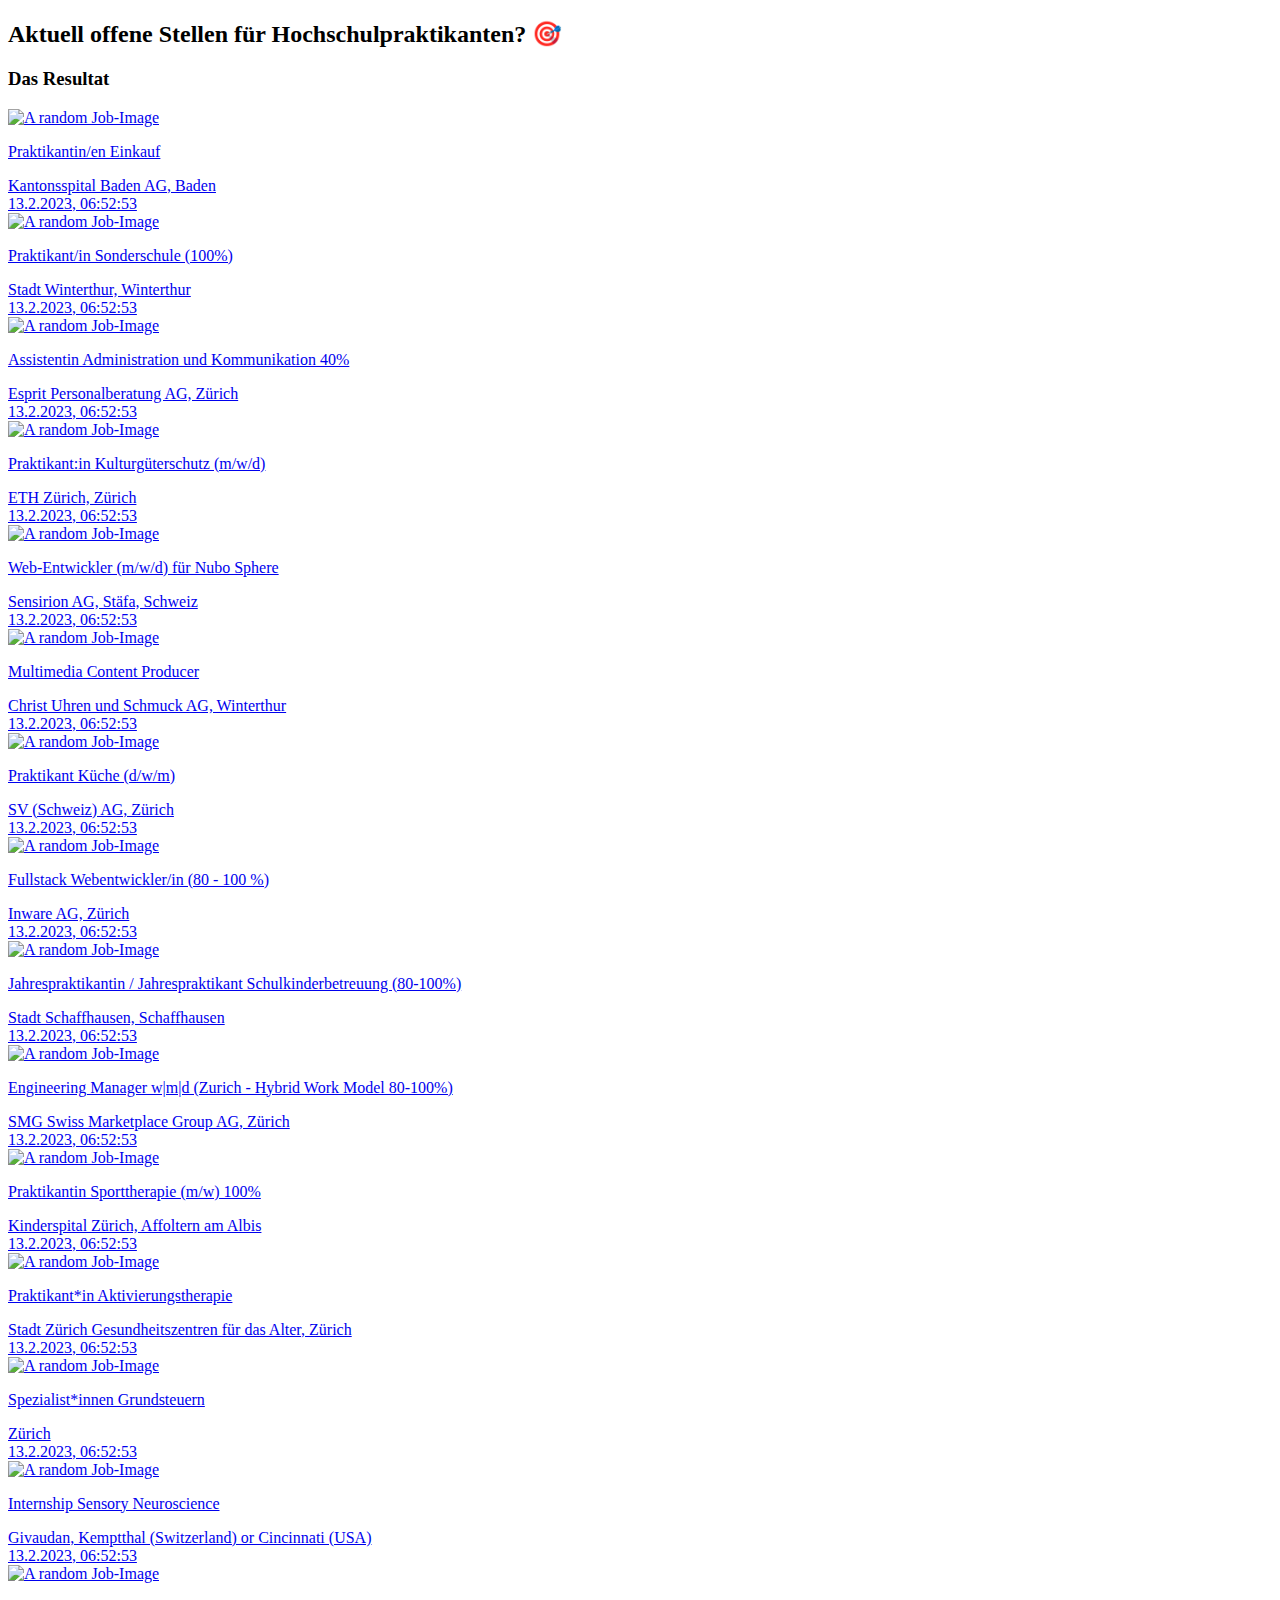
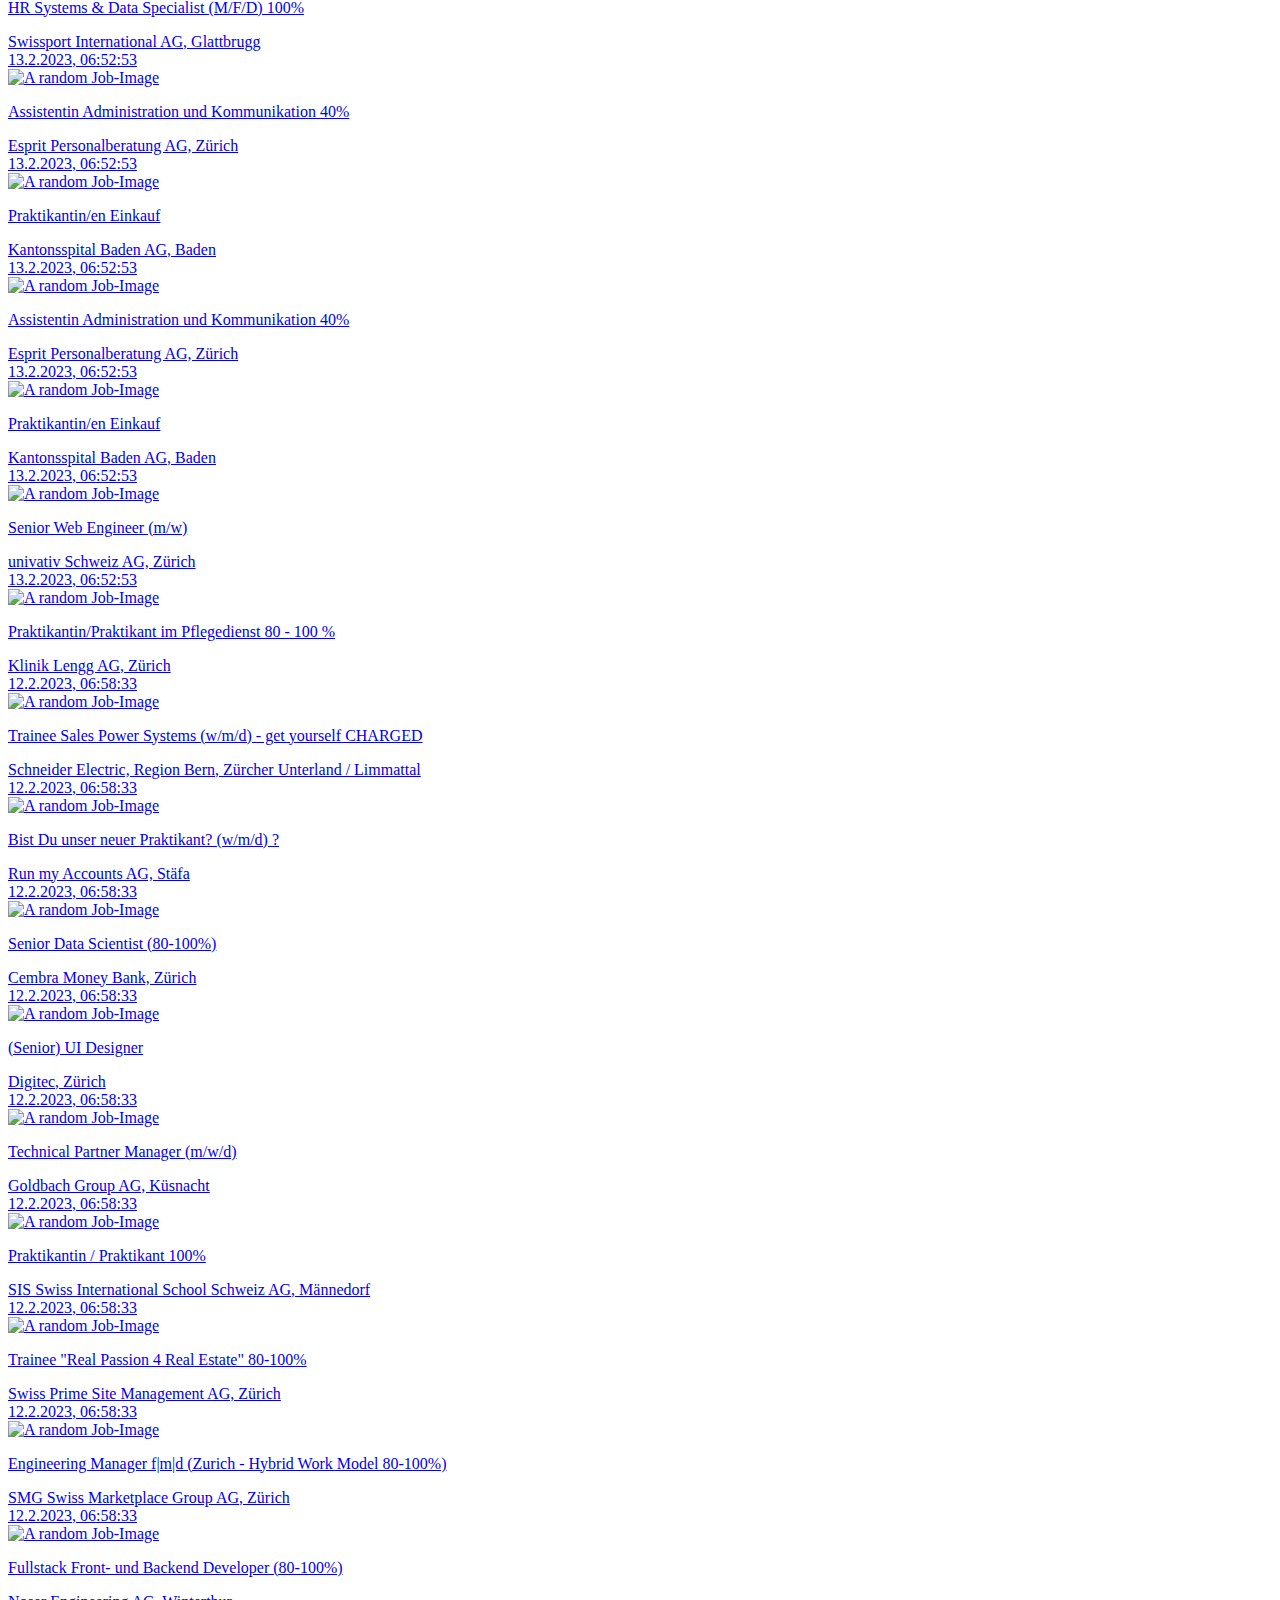
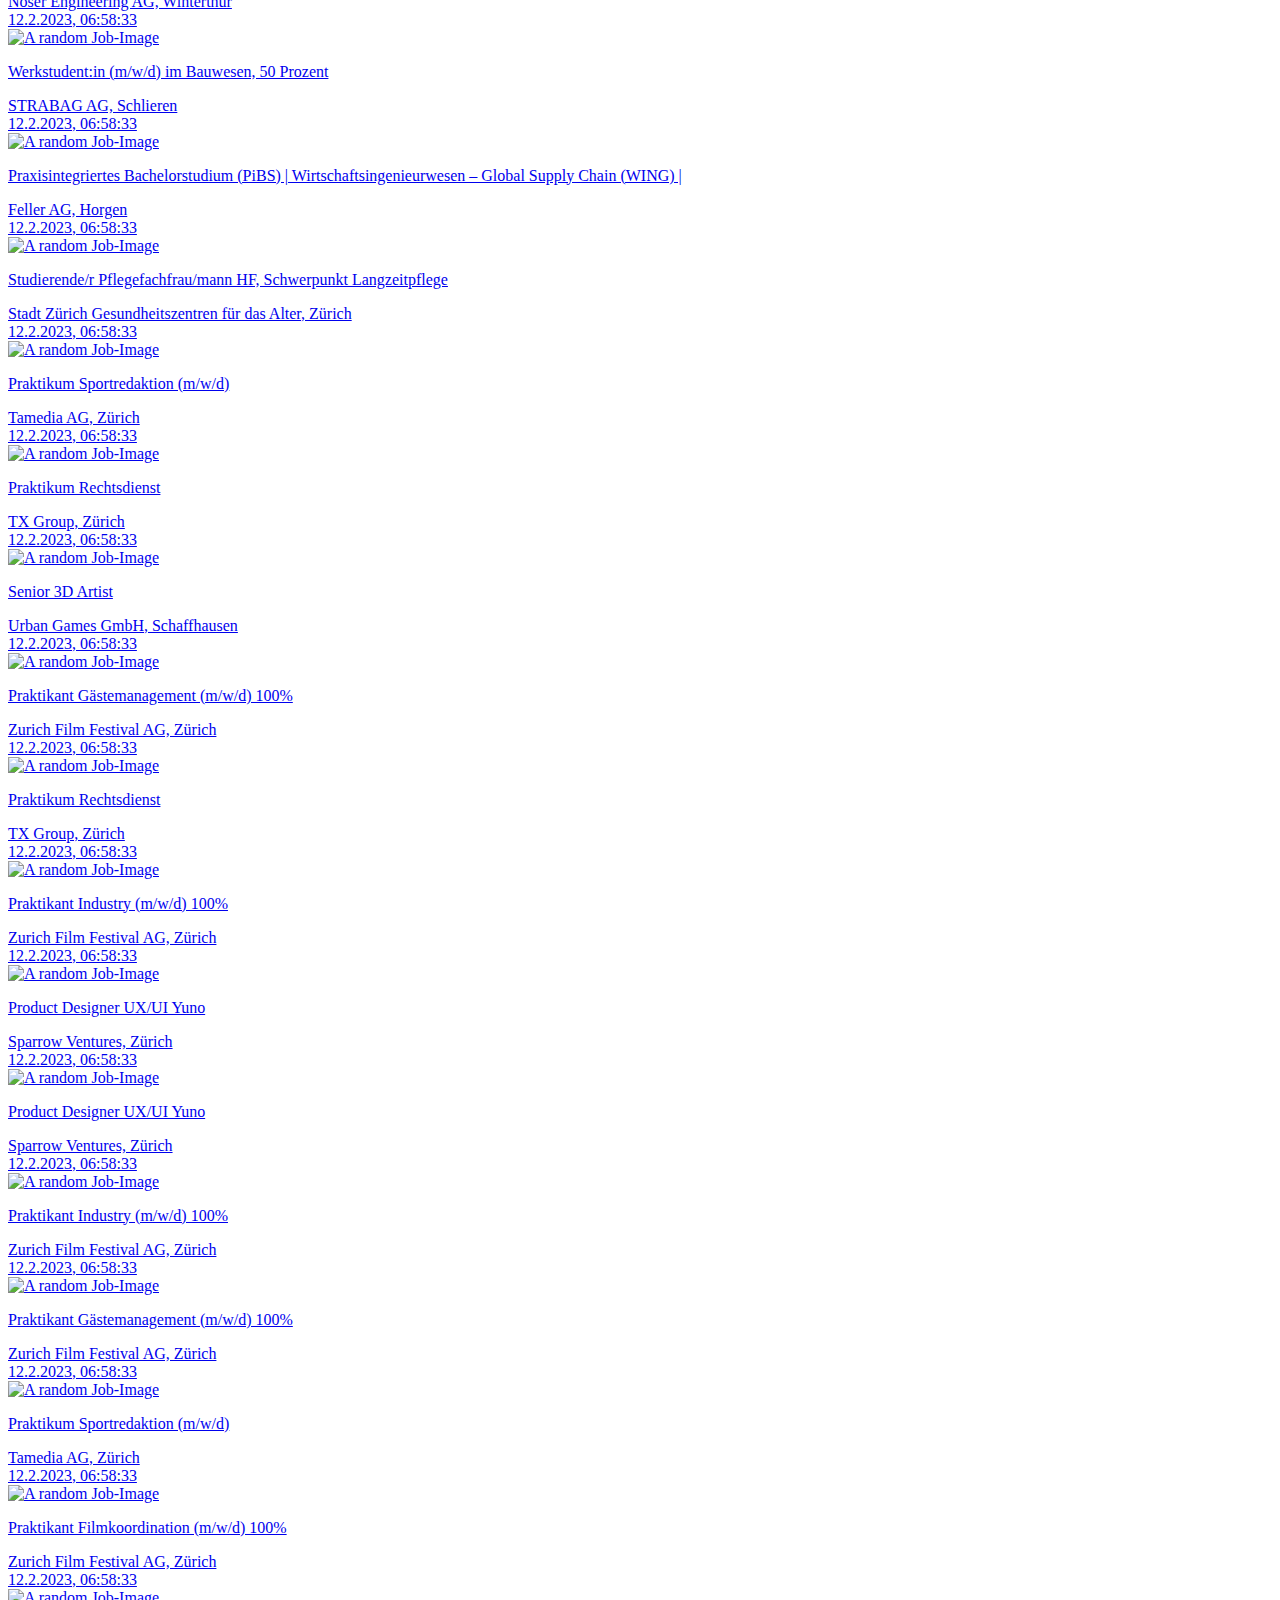
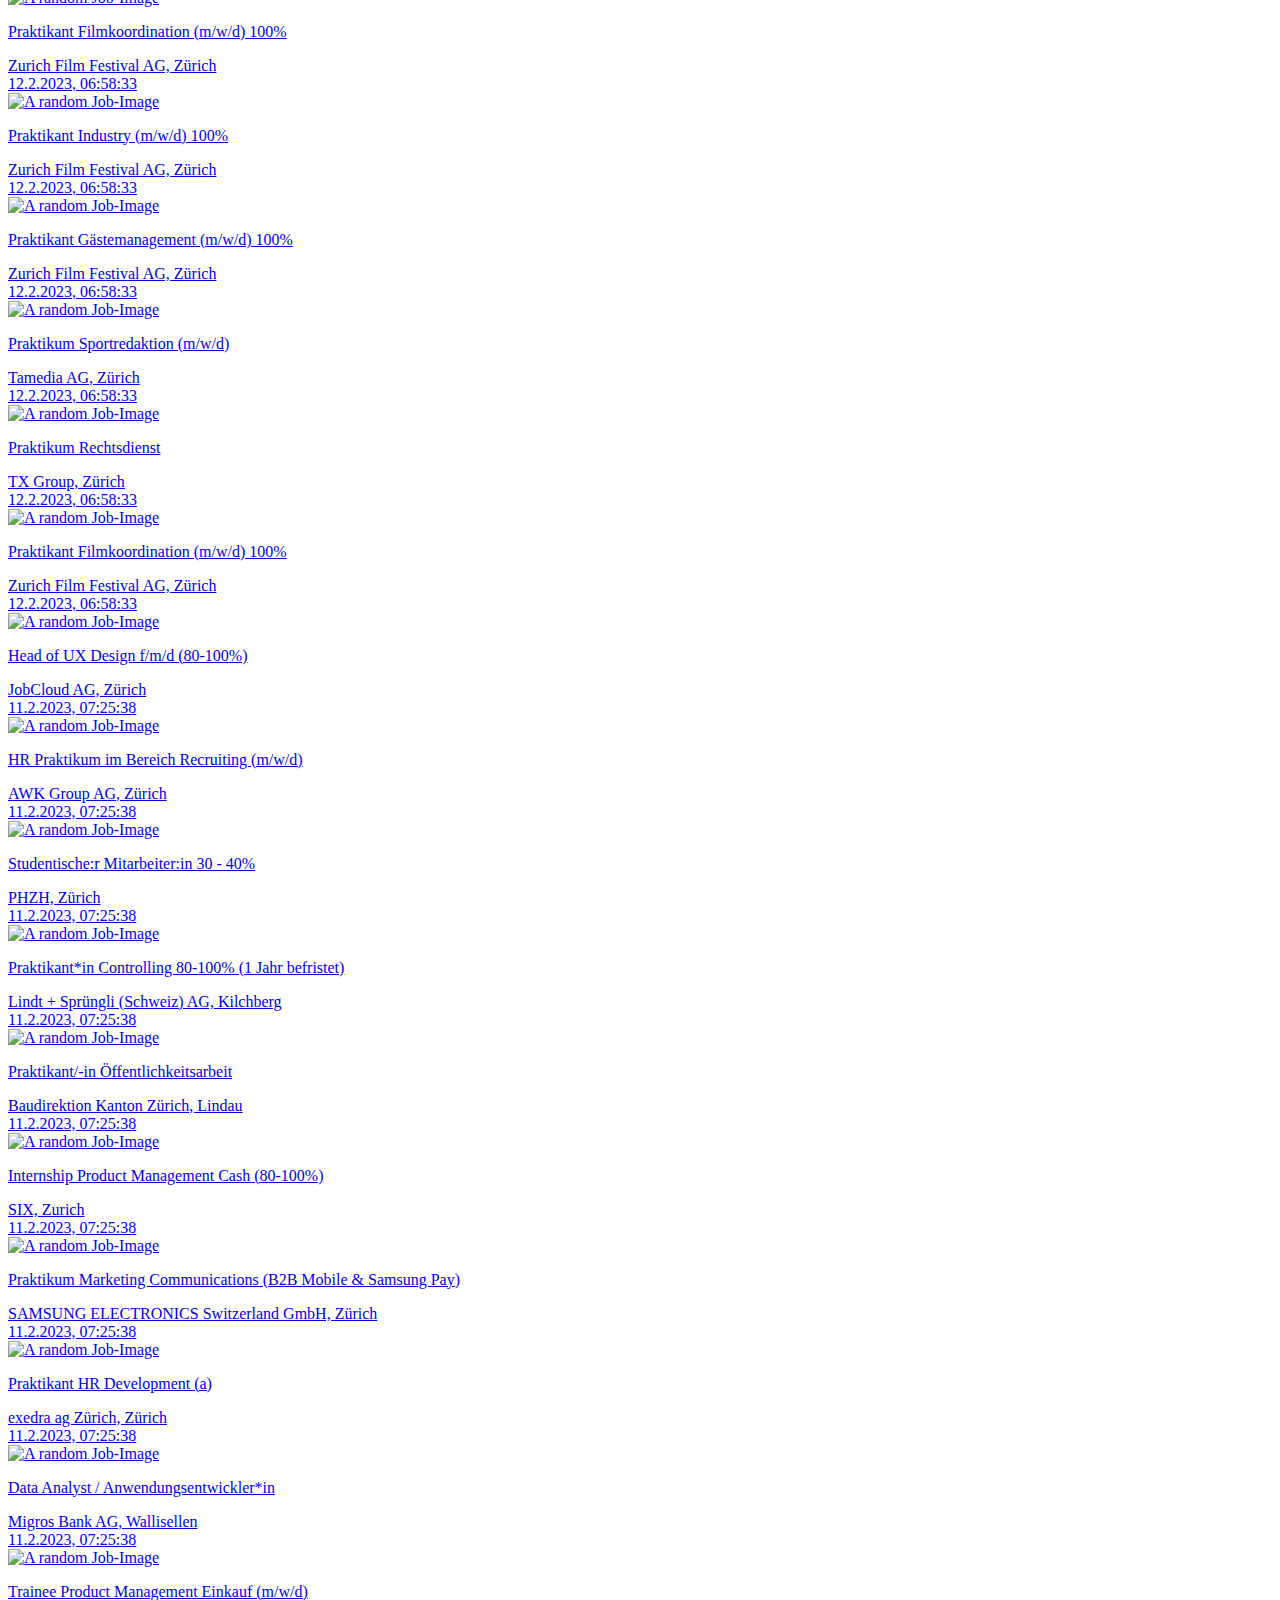
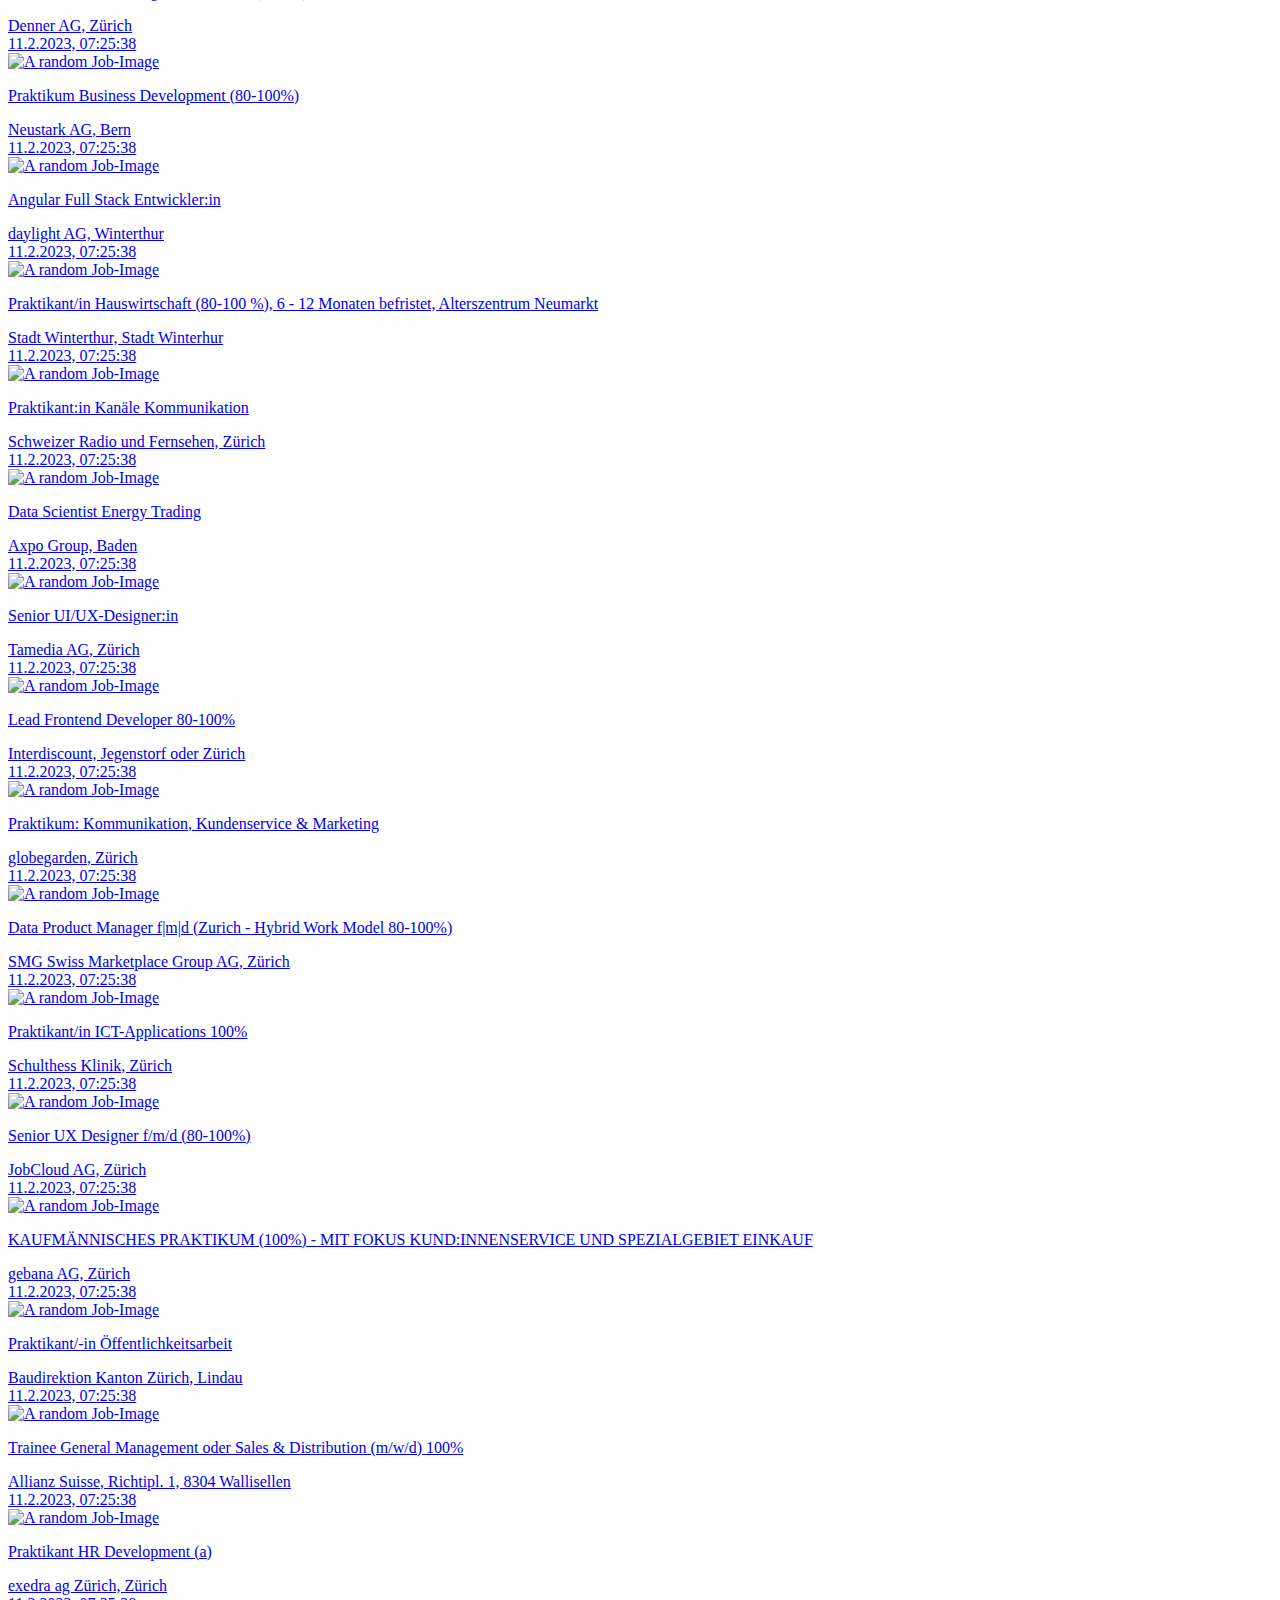
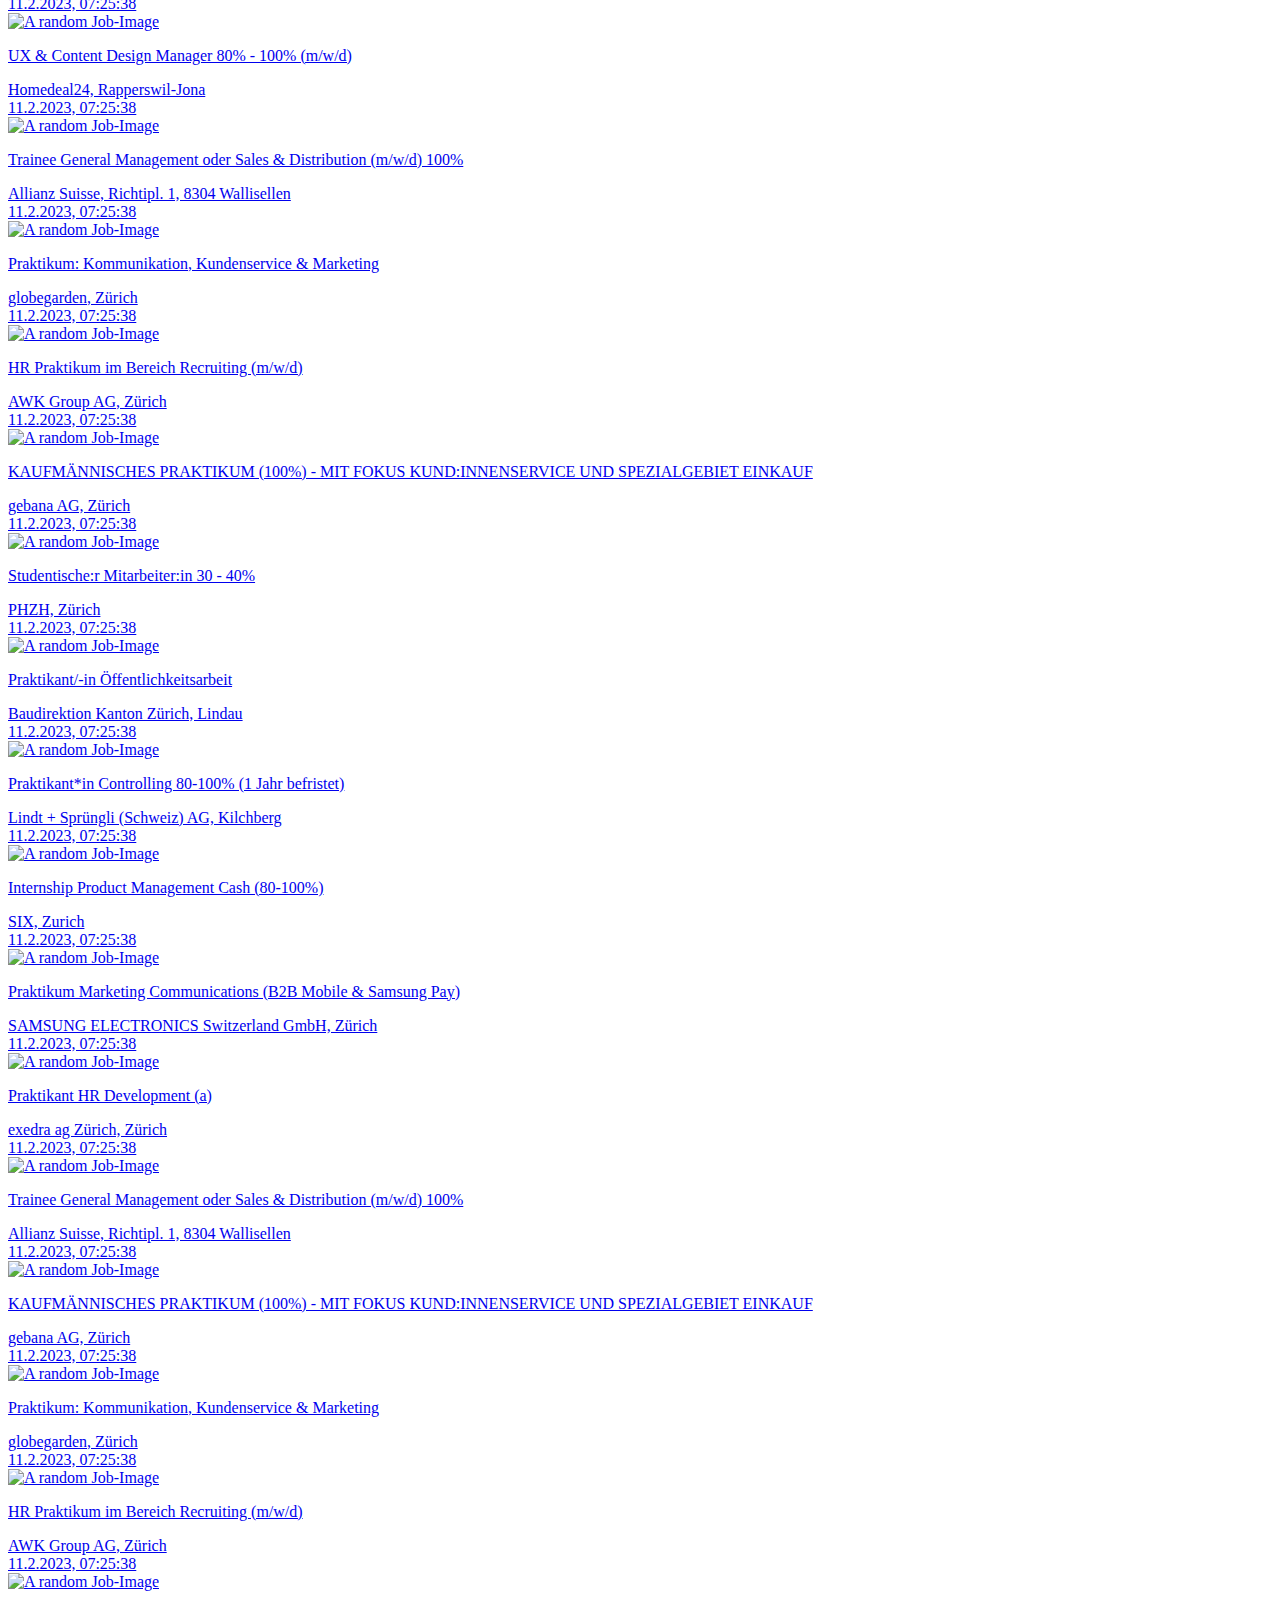
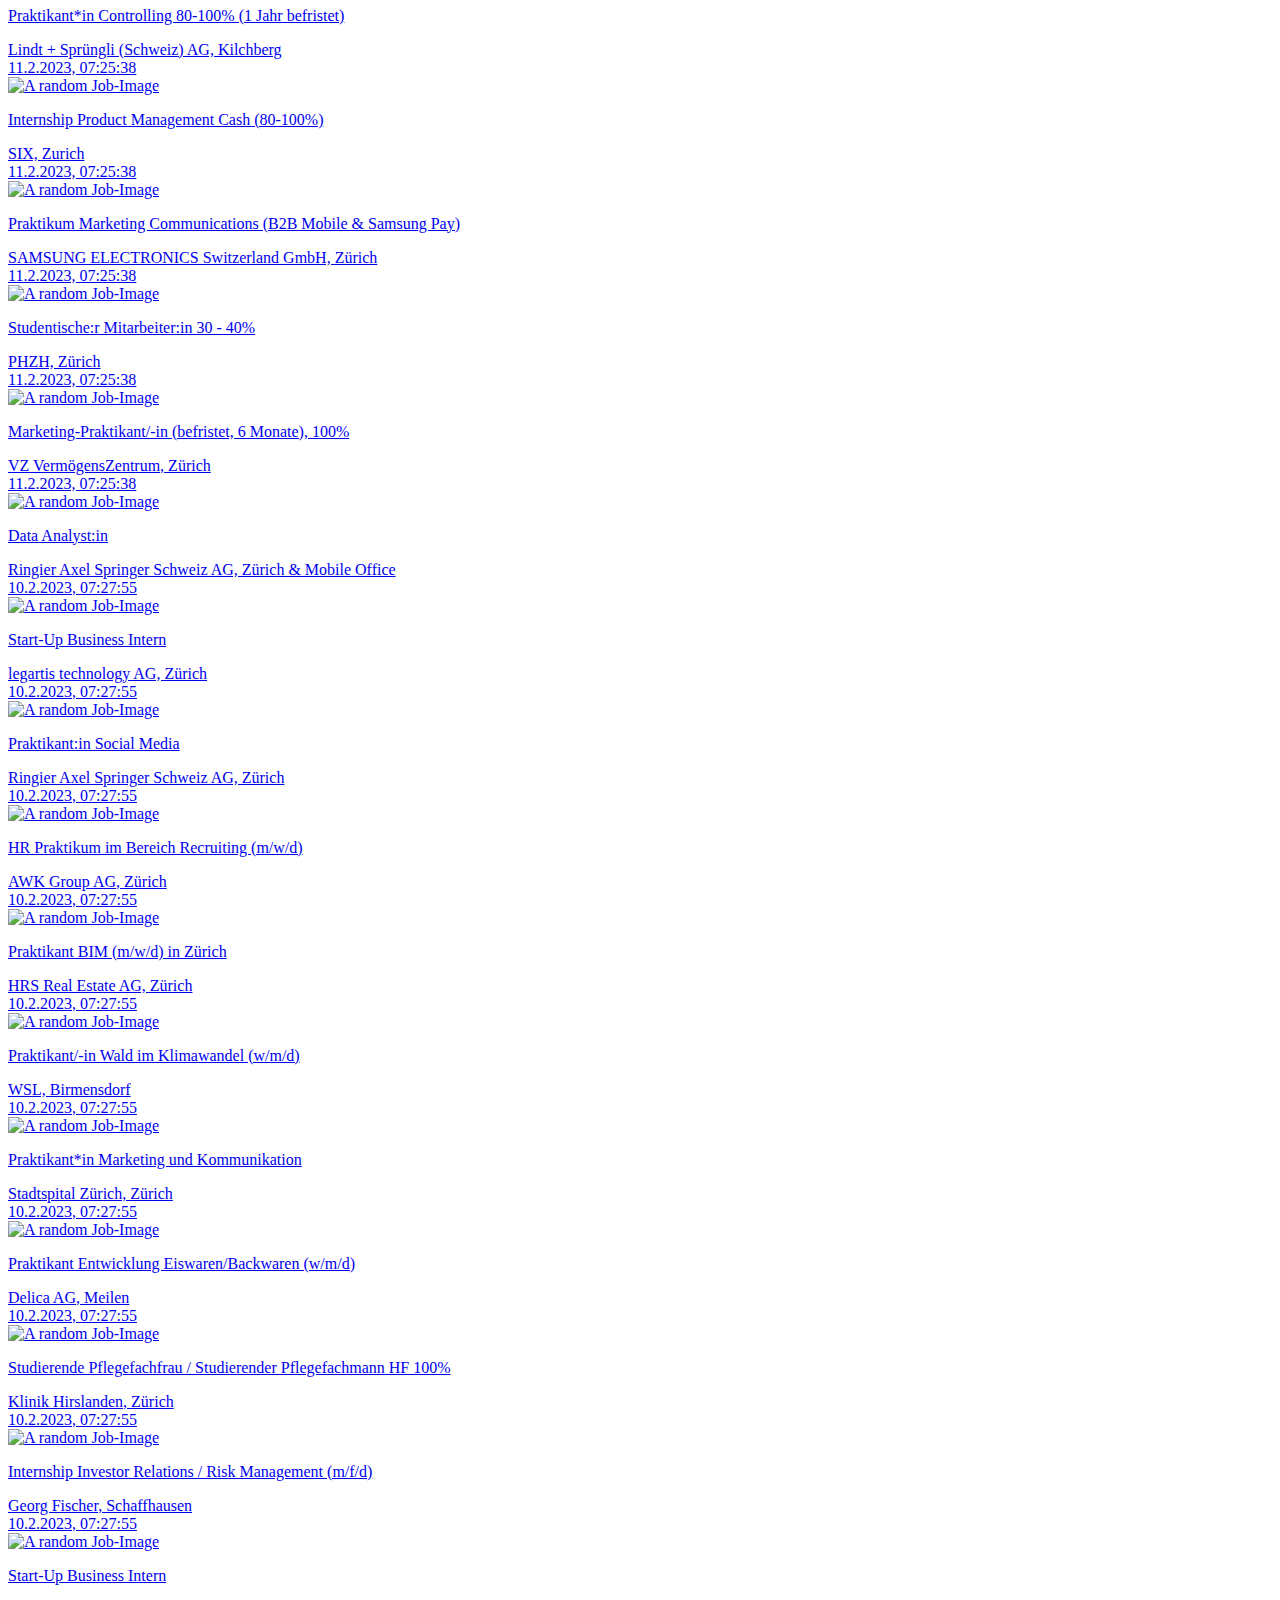
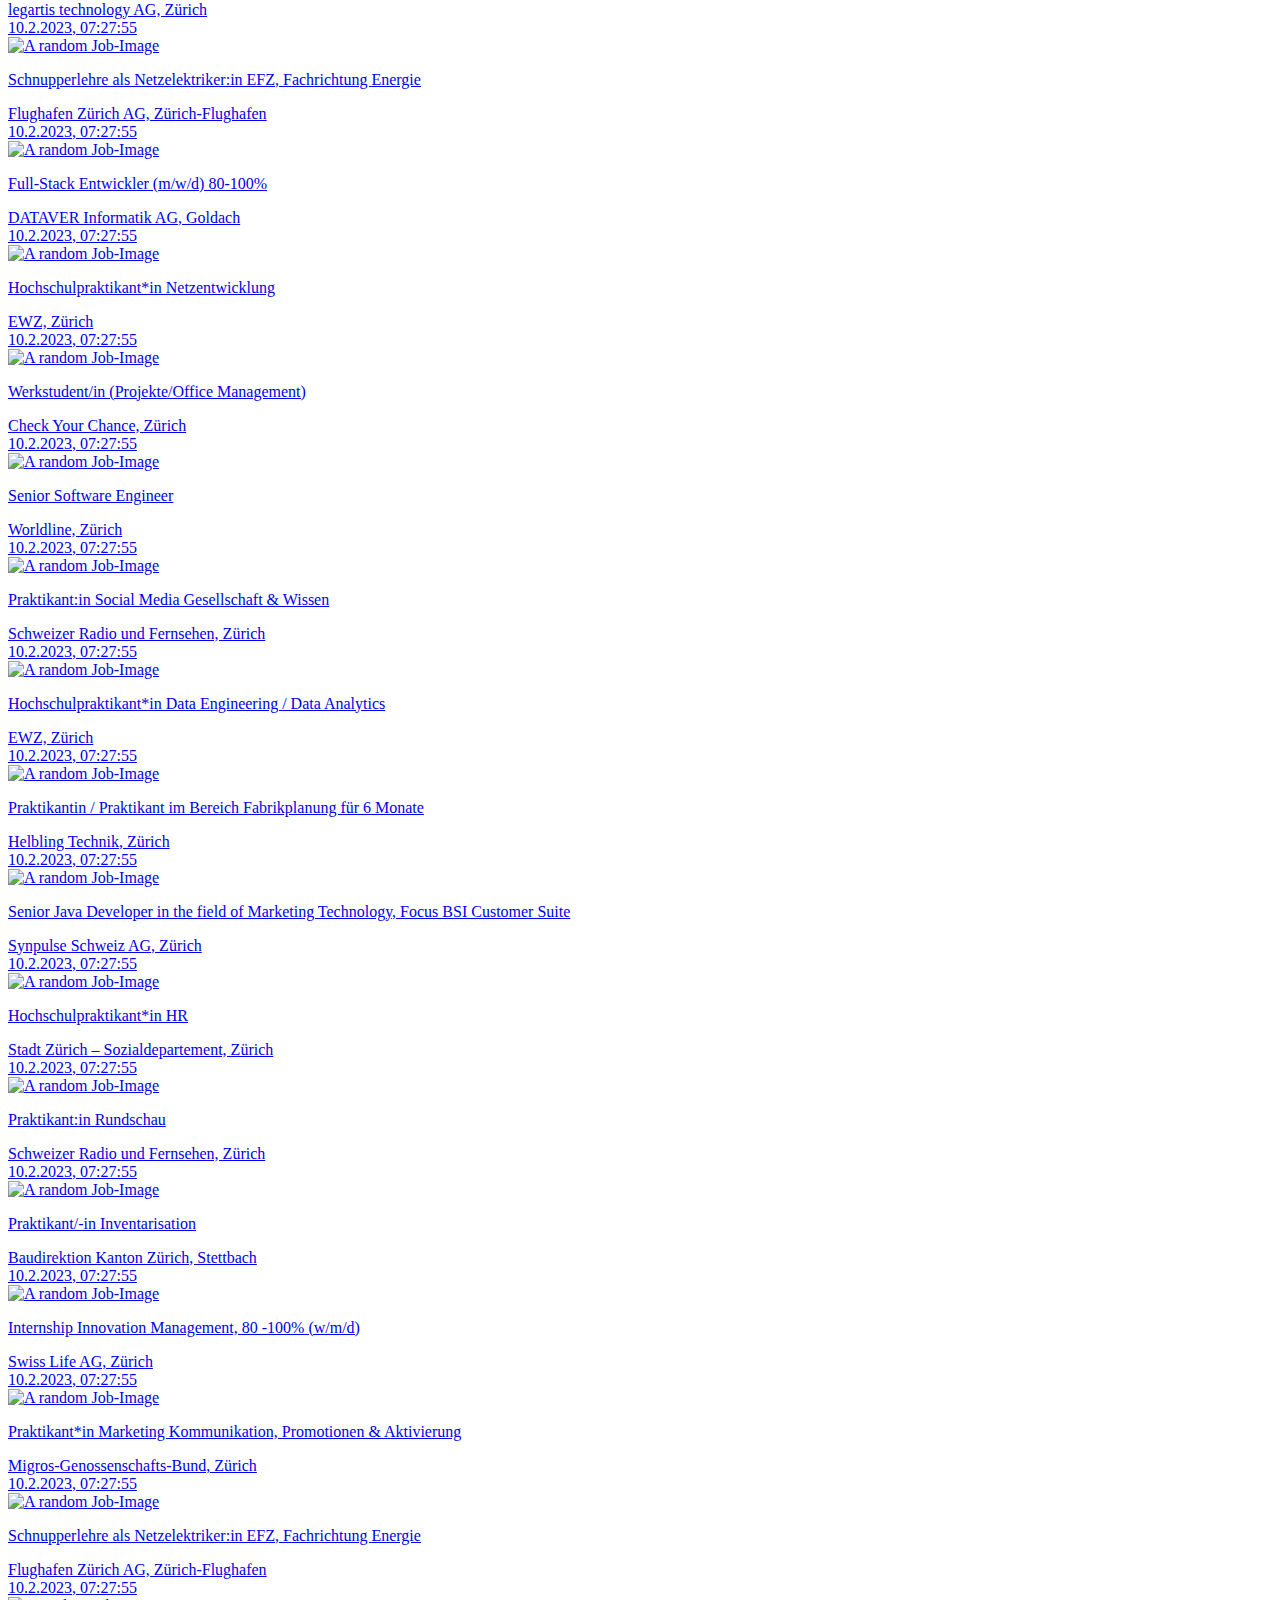
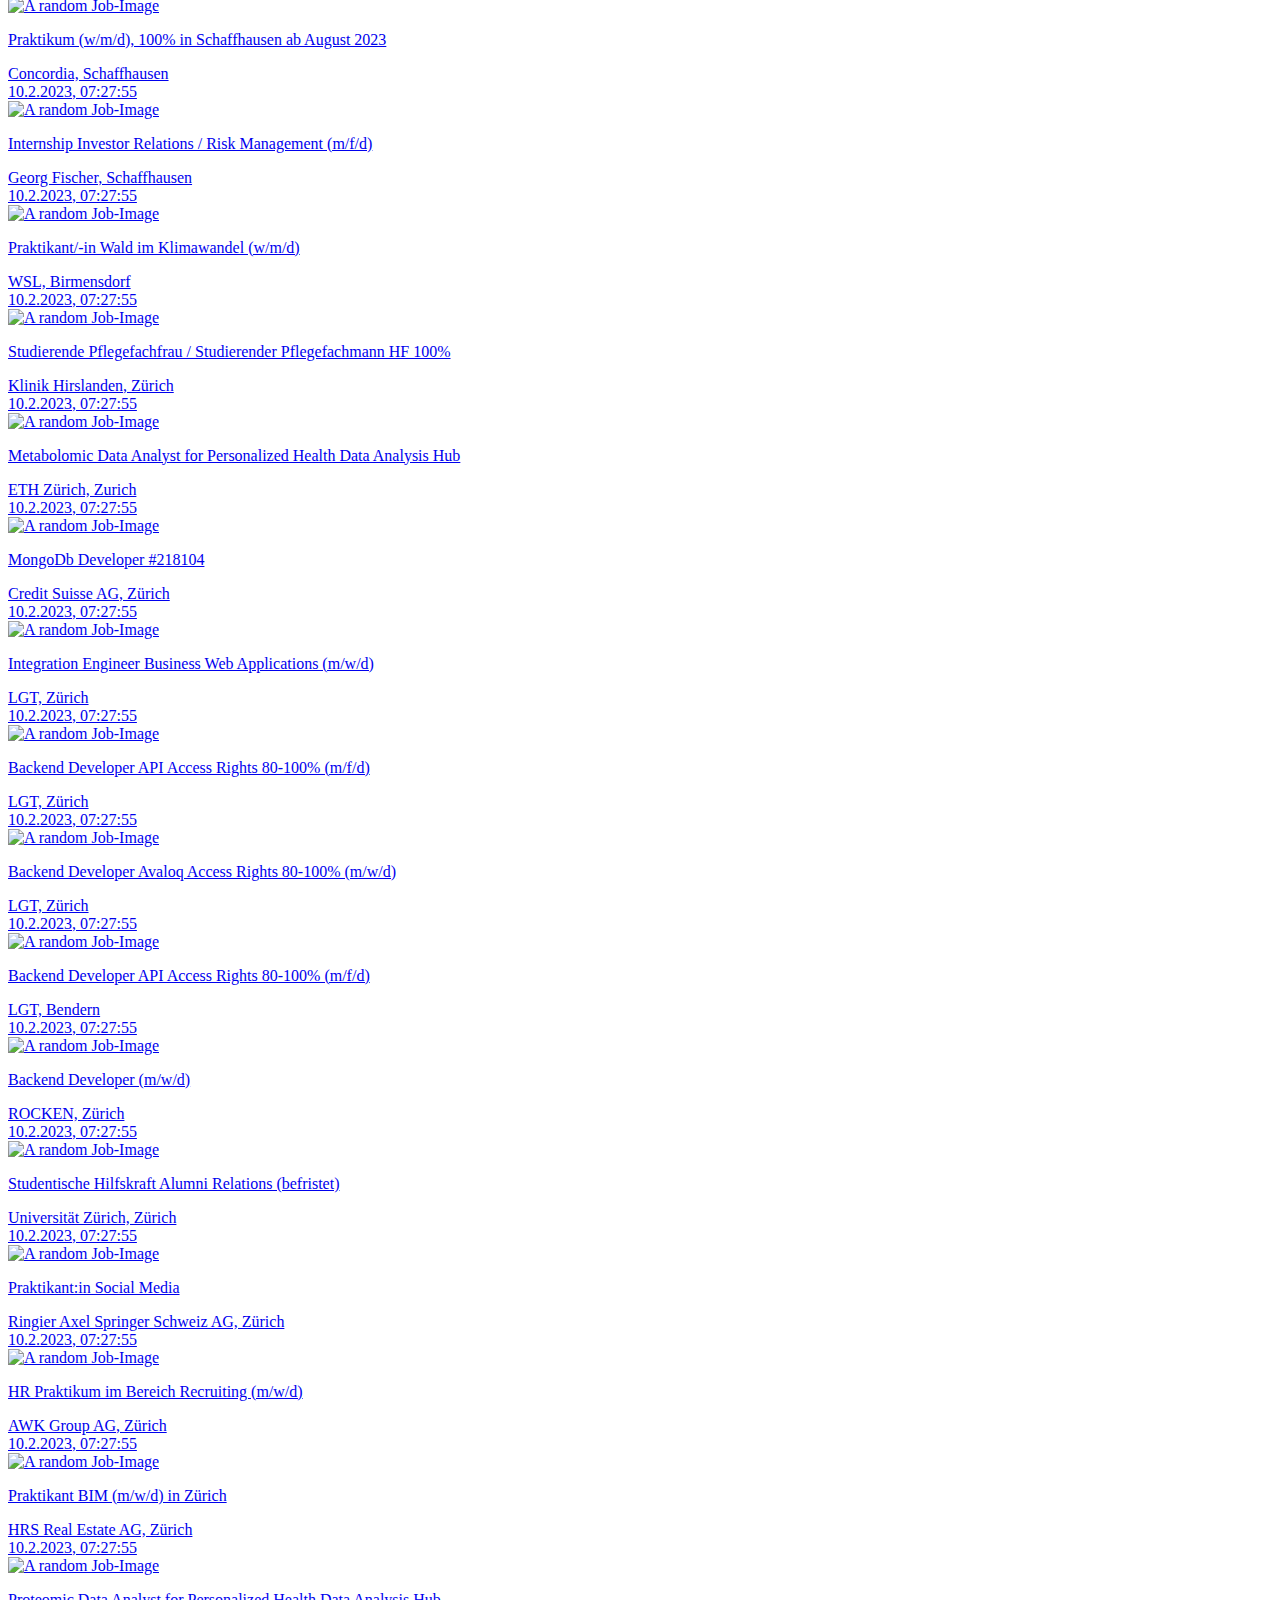
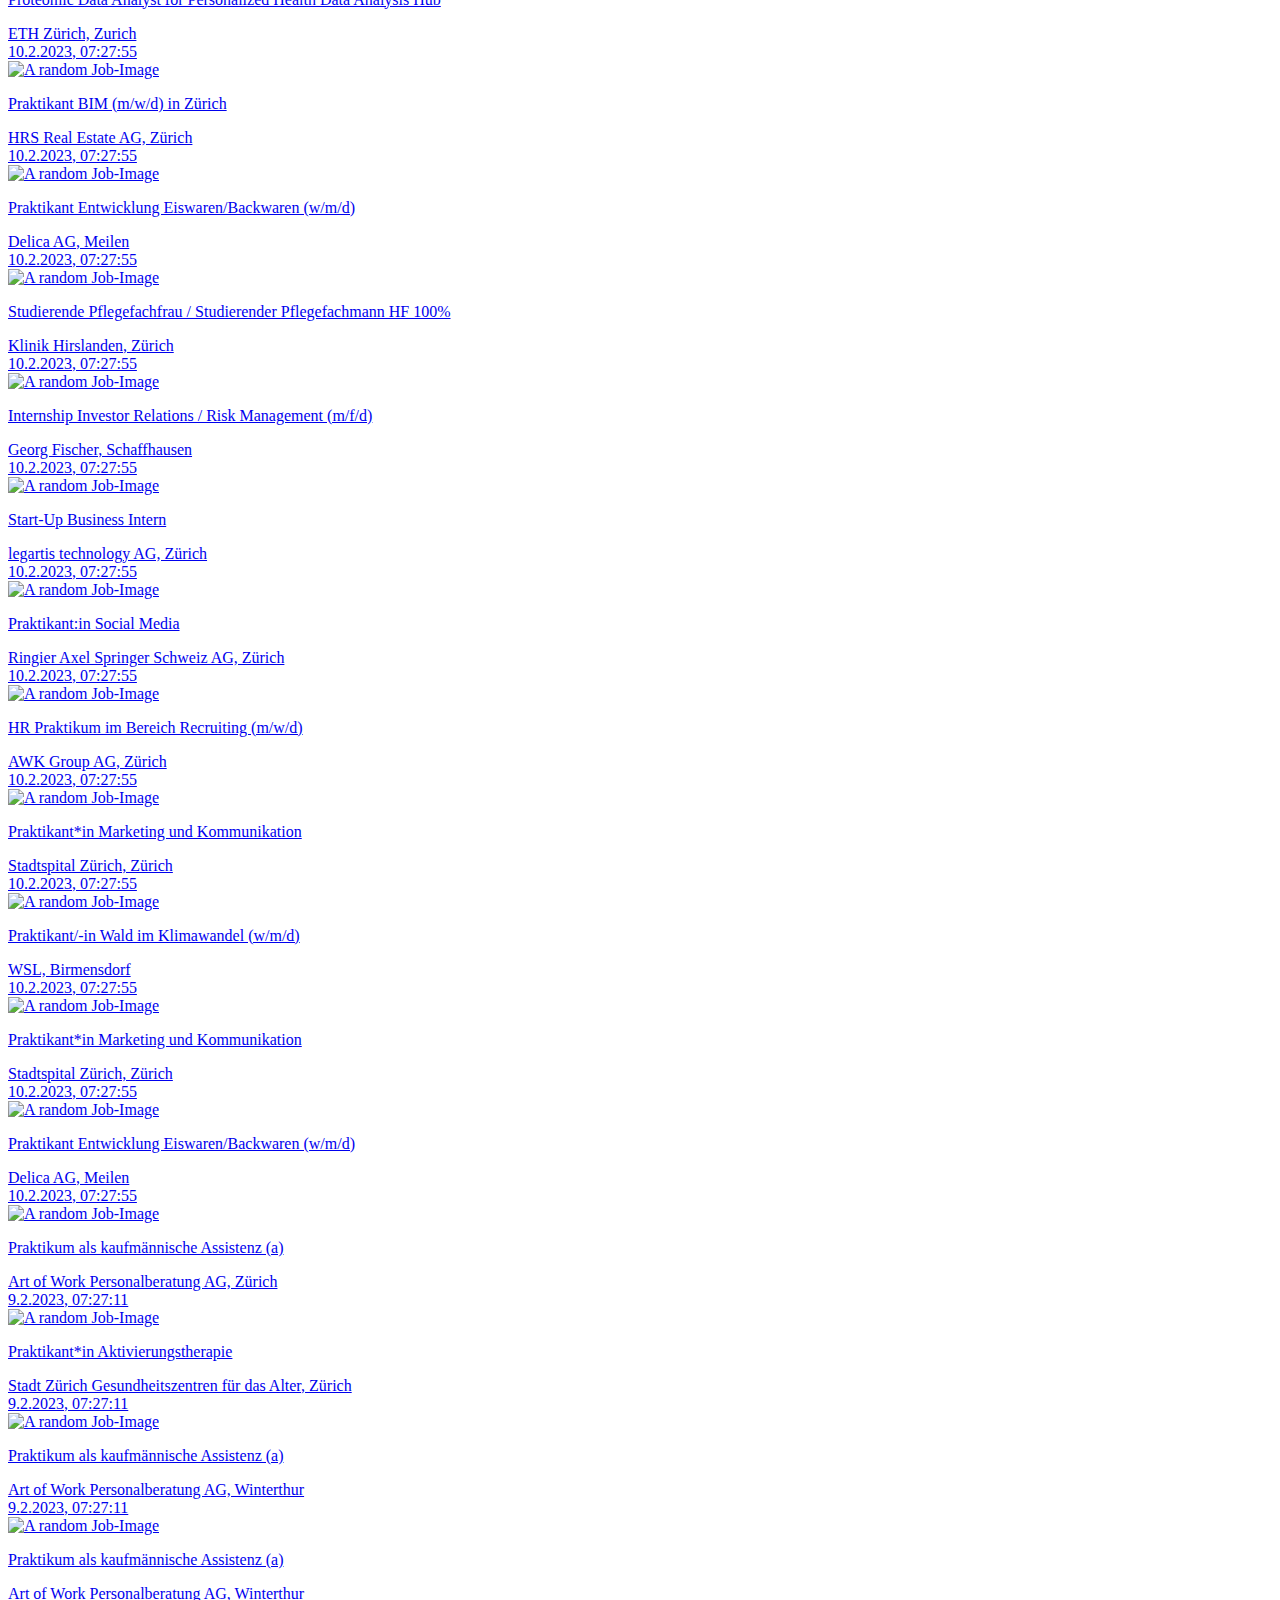
==== commit 66f44735: "Changed relative paths to make ui-demo work" ====
--- a/frontend-ui/index.html
+++ b/frontend-ui/index.html
@@ -7,8 +7,8 @@
 	<meta http-equiv="X-UA-Compatible" content="IE=edge">
 	<meta name="viewport" content="width=device-width, initial-scale=1.0">
 	<title>GUI for Jobs</title>
-	<link rel="stylesheet" href="/frontend-ui/static-styles.css">
-	<script src="/frontend-ui/app.js" defer></script>
+	<link rel="stylesheet" href="/create-ui-based-on-a-database/frontend-ui/static-styles.css">
+	<script src="/create-ui-based-on-a-database/frontend-ui/app.js" defer></script>
 </head>
 
 <body>
@@ -3587,4 +3587,4 @@
 
 </body>
 
-</html>+</html>
